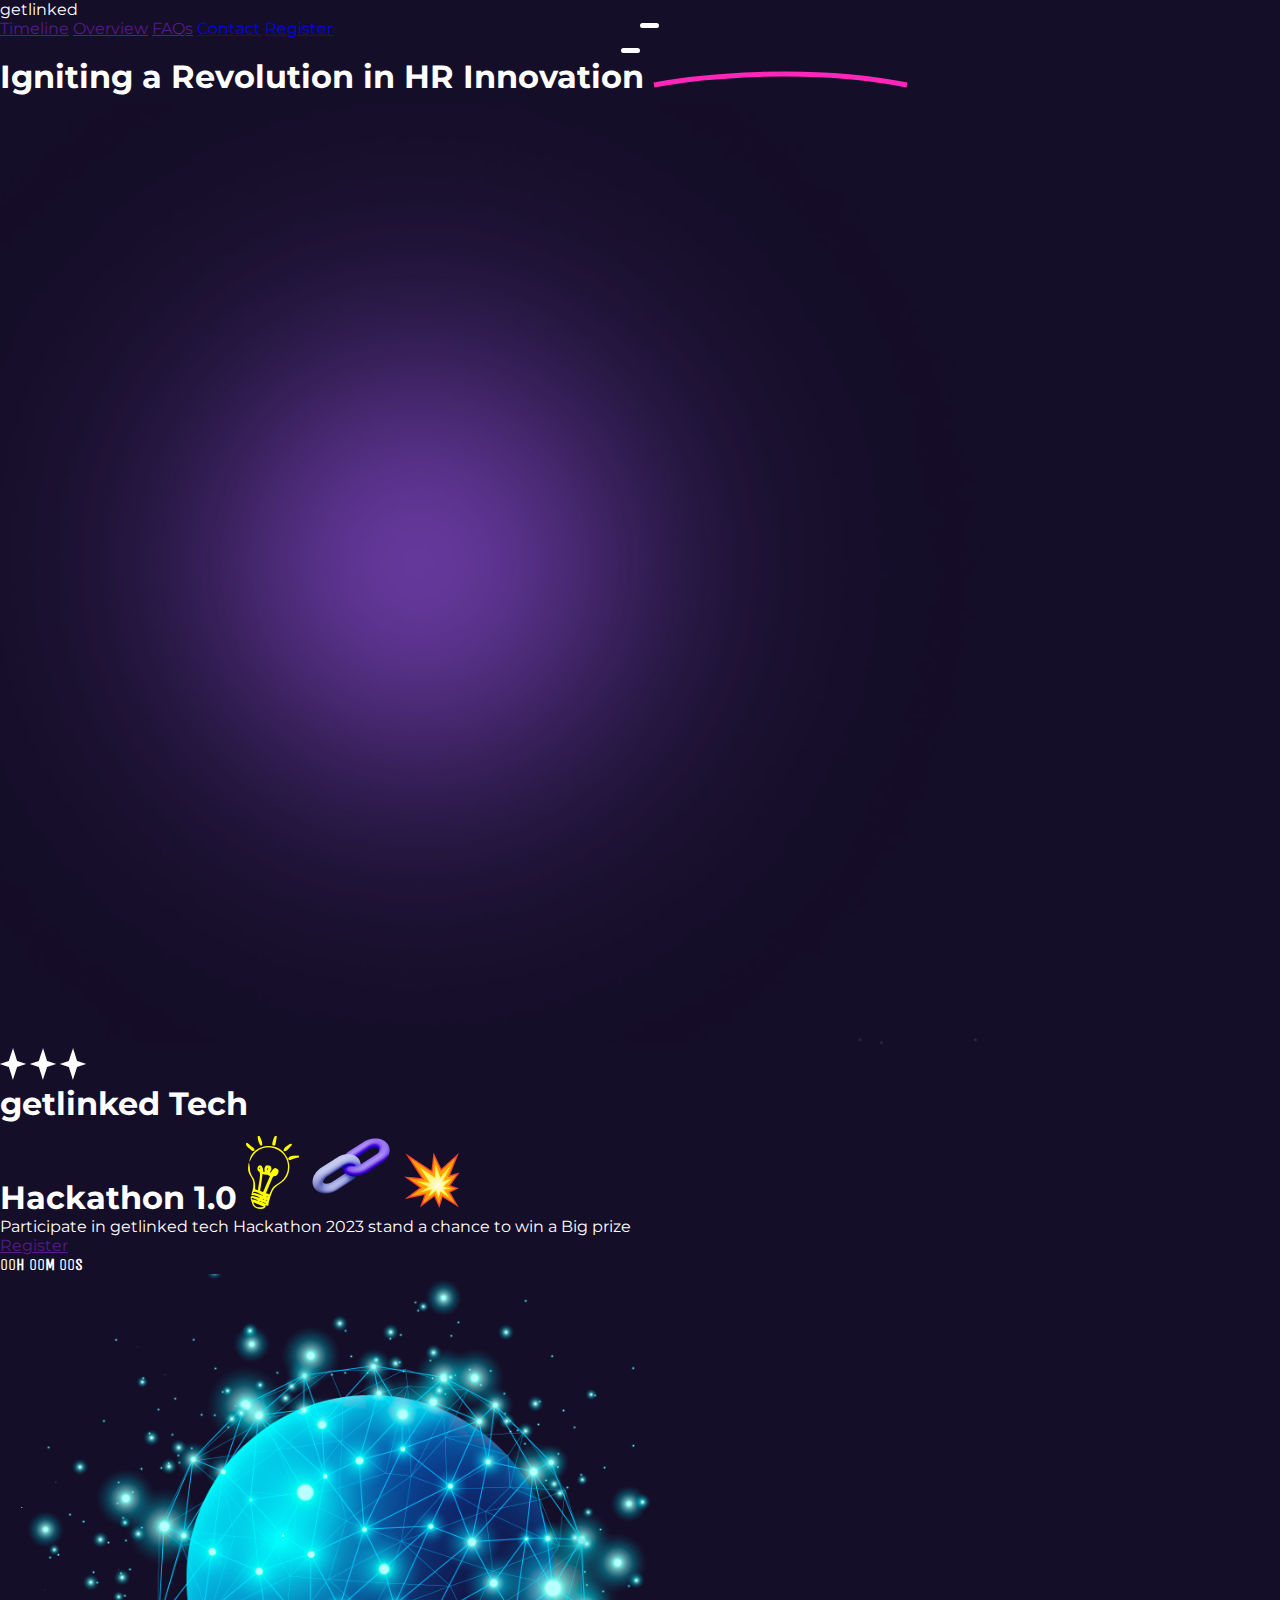
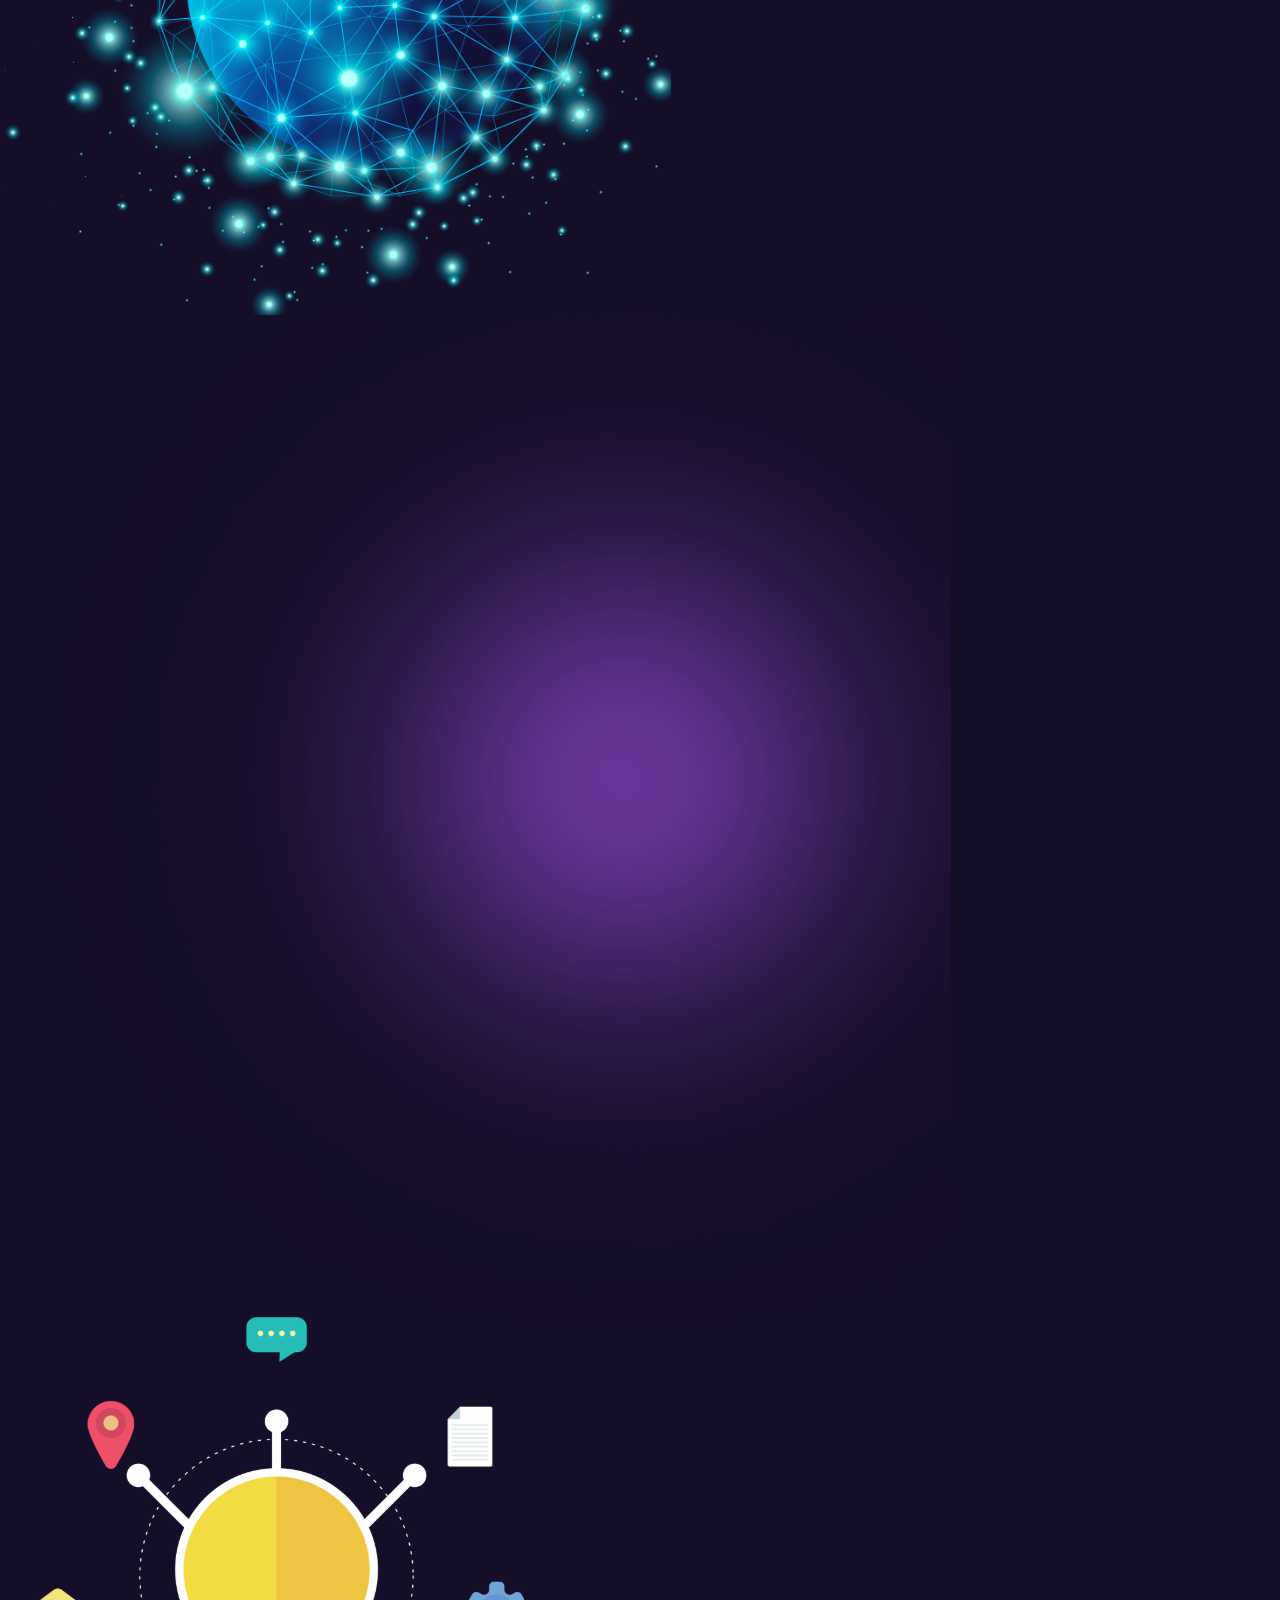
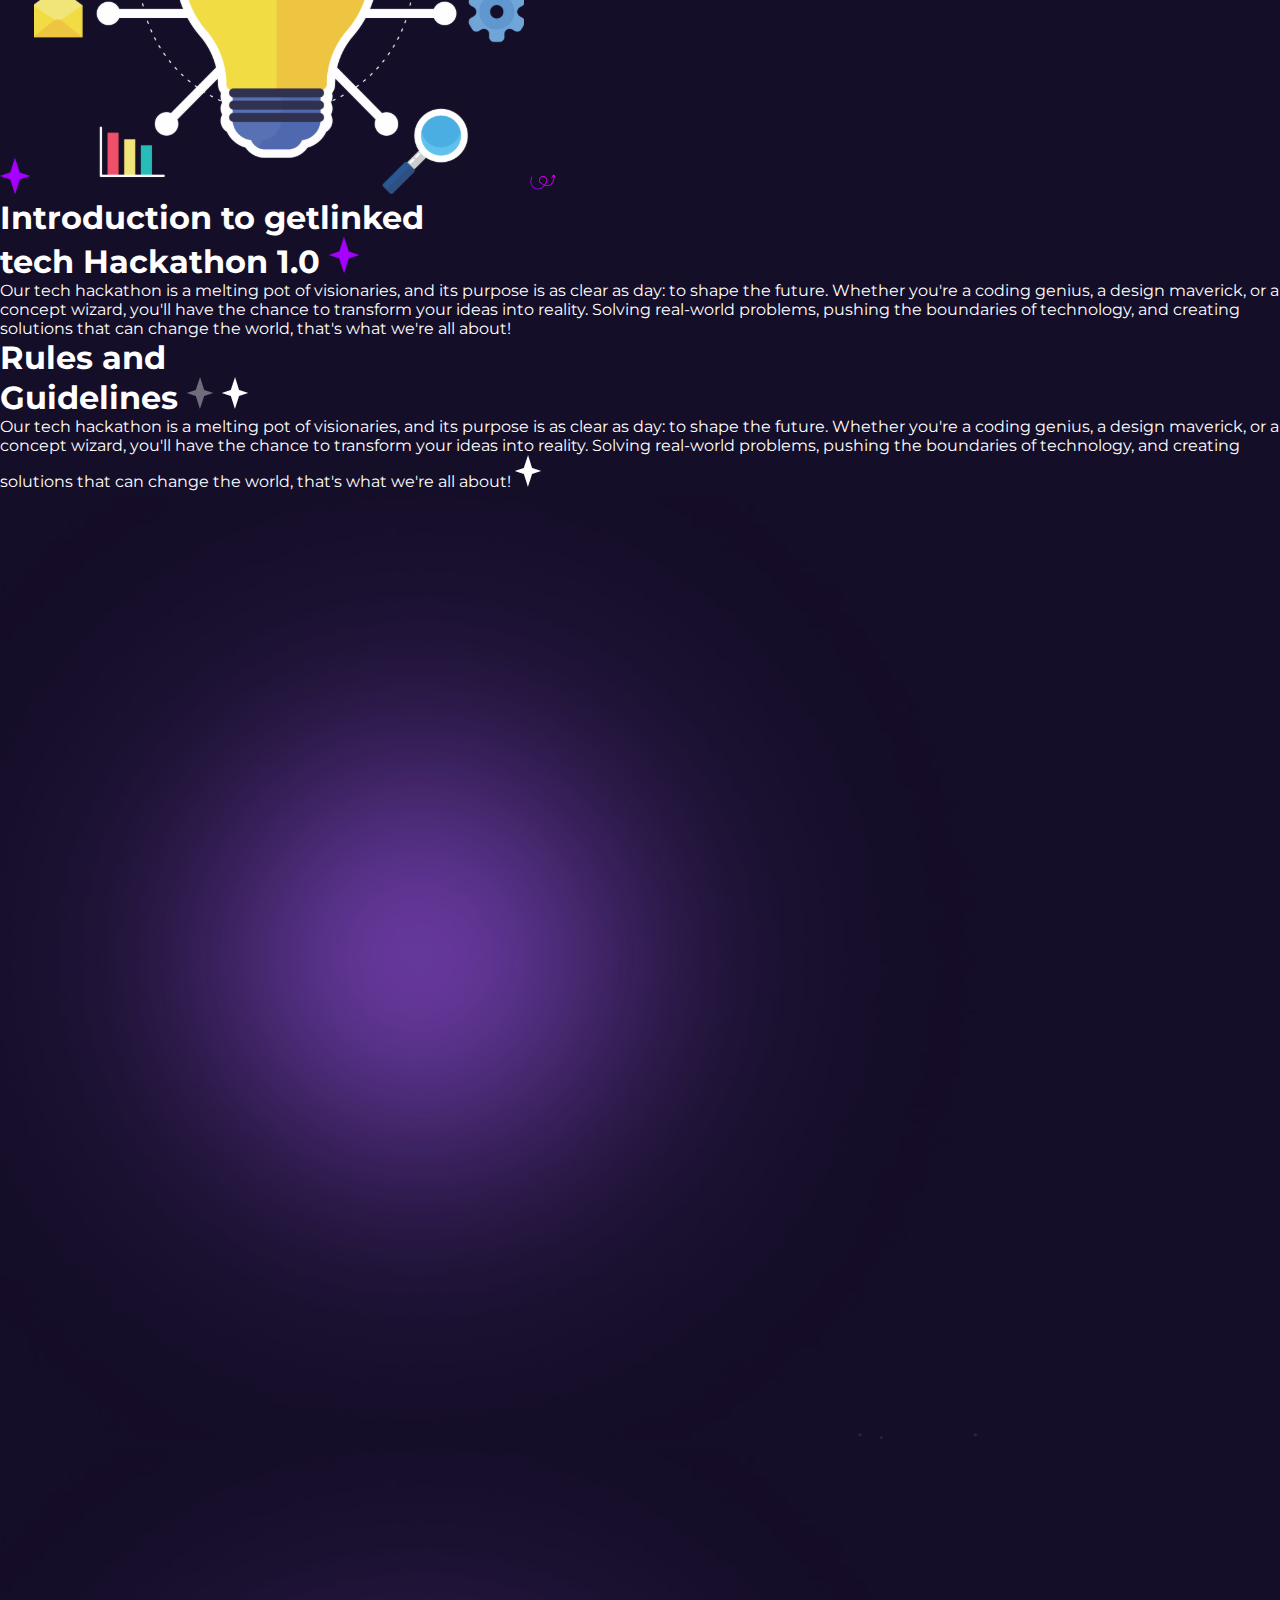
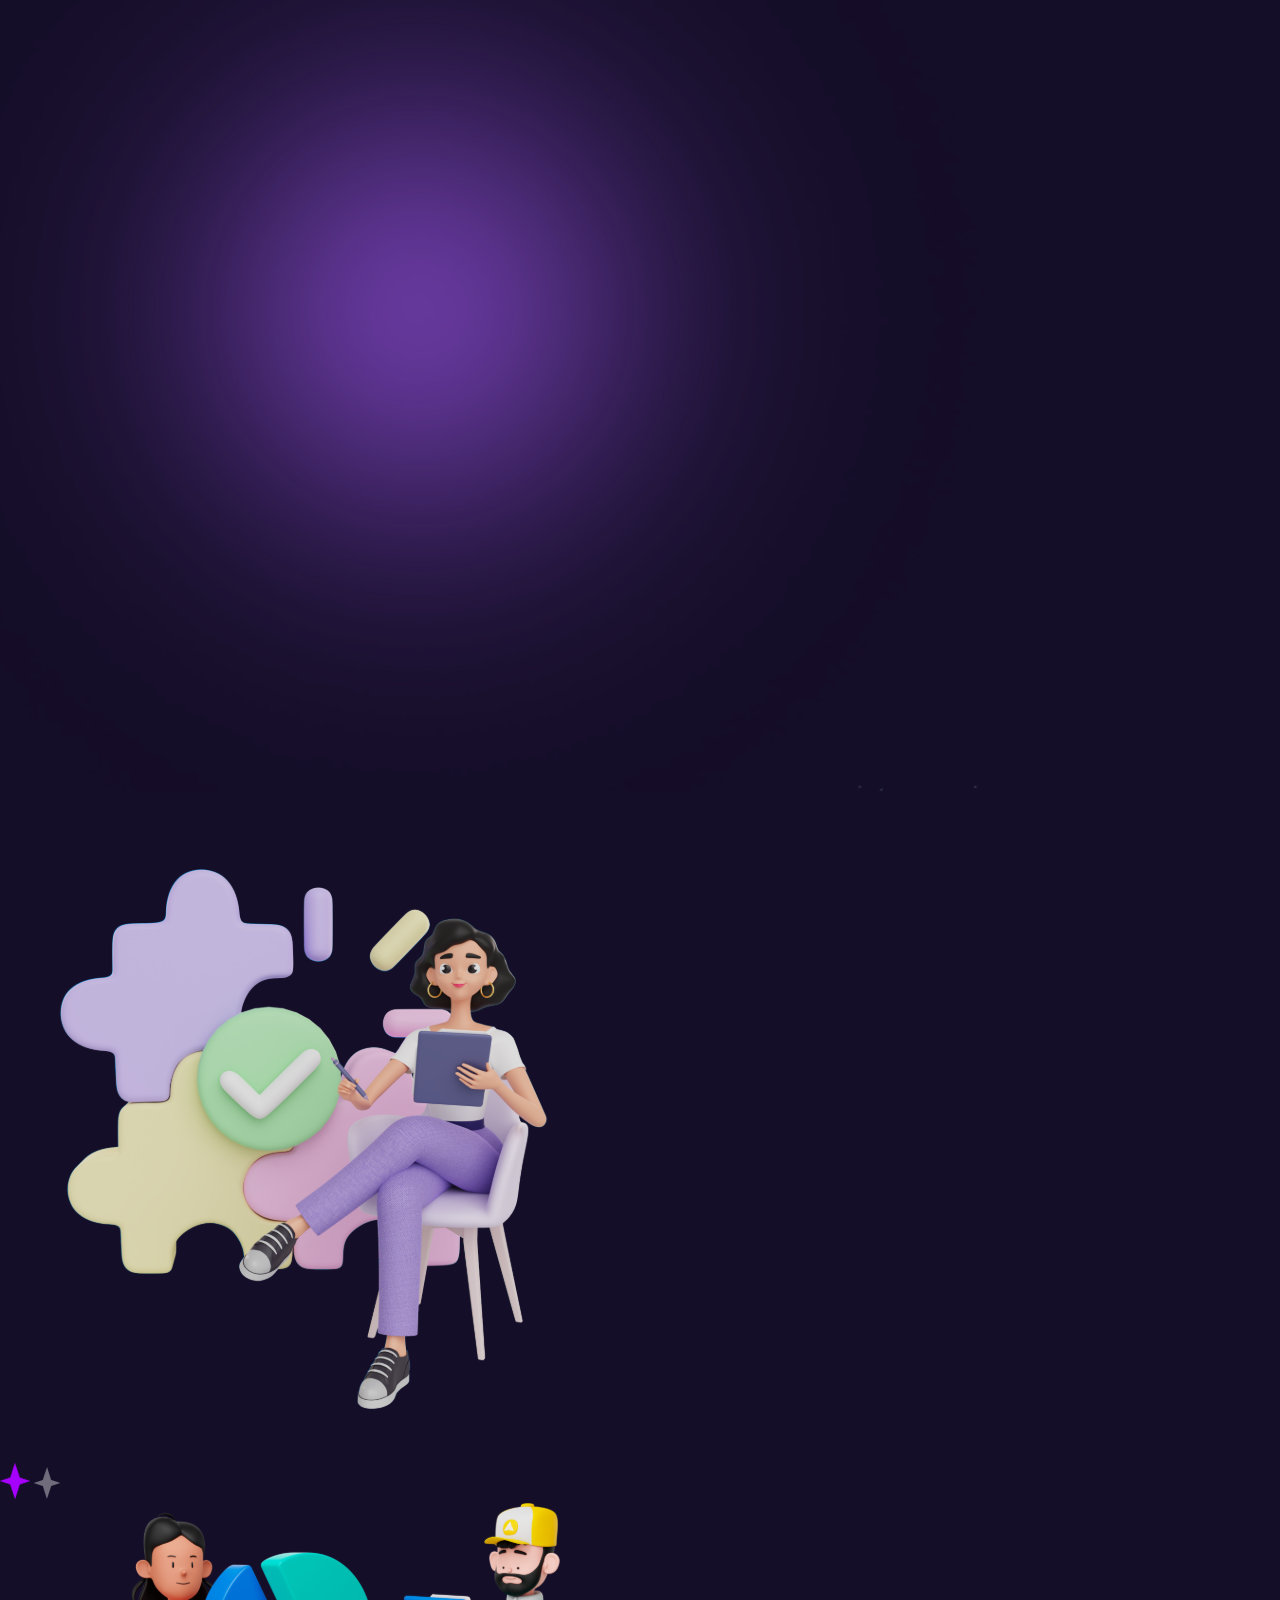
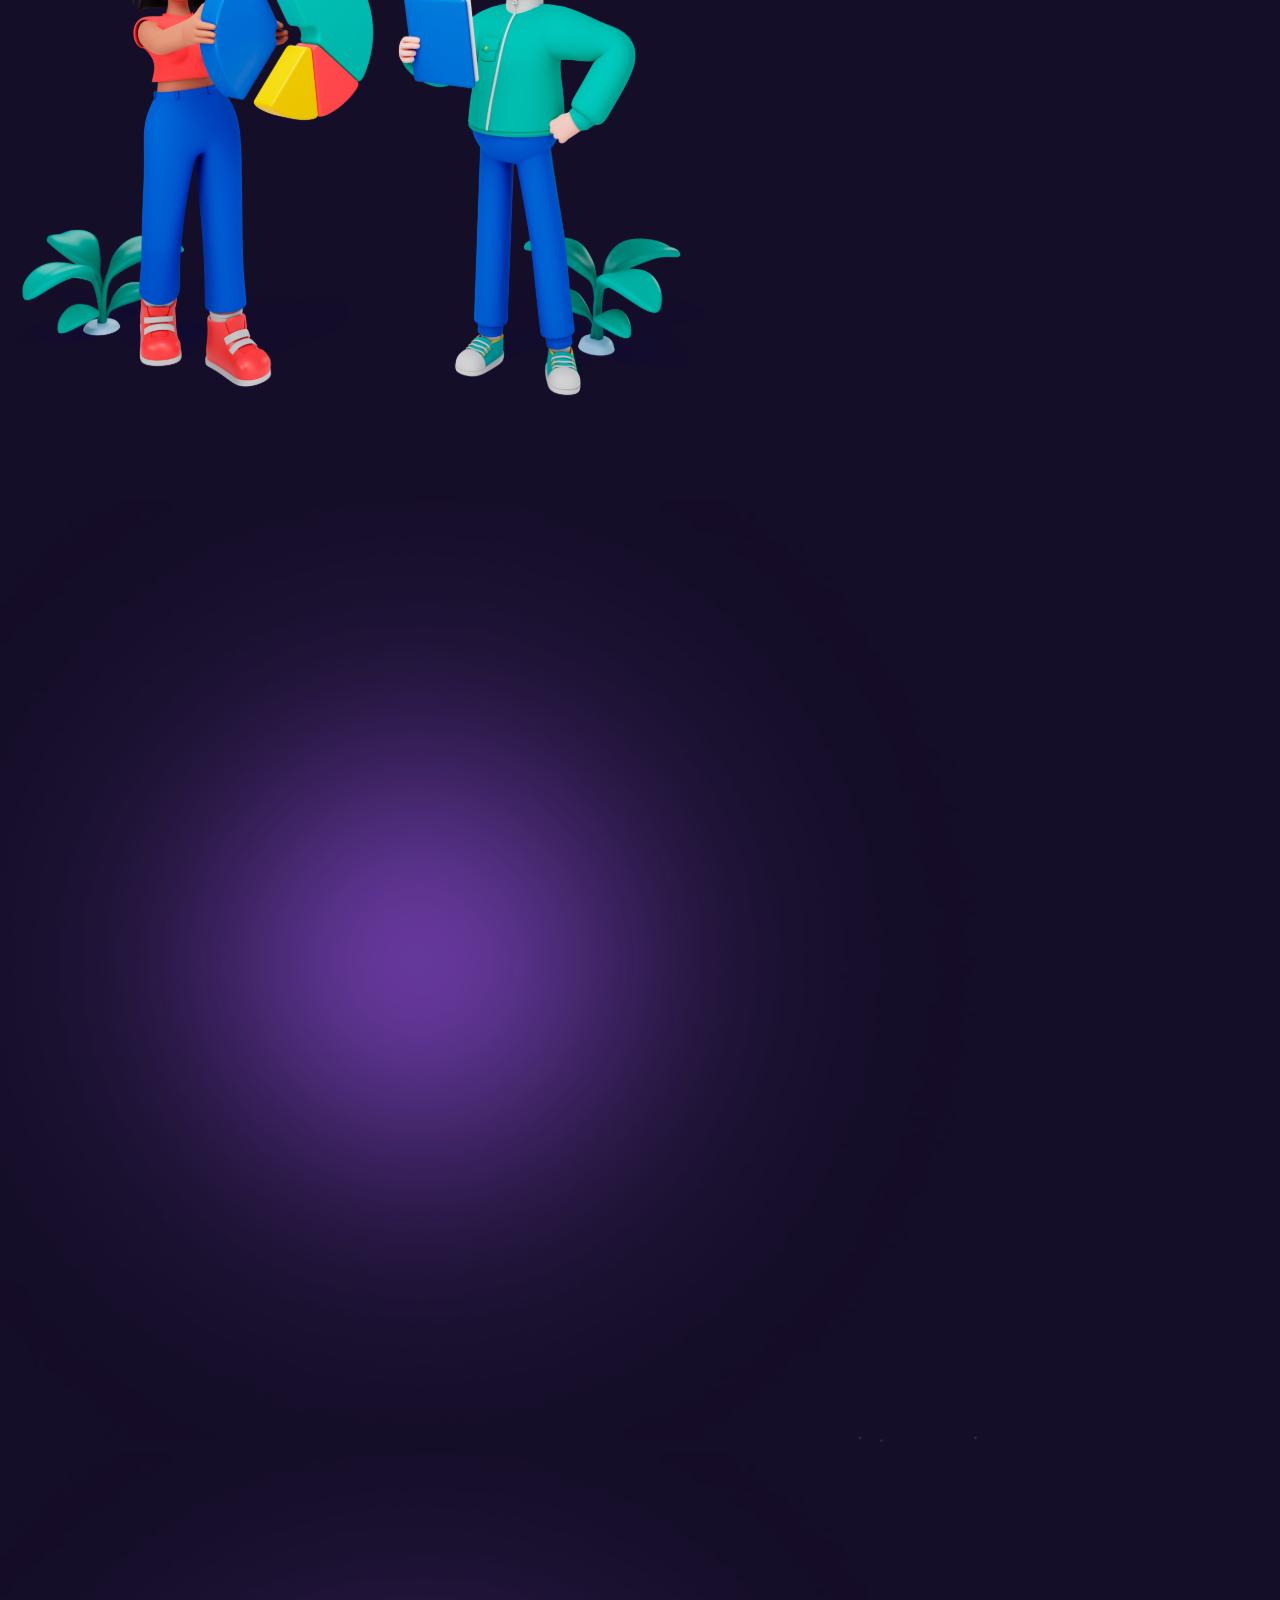
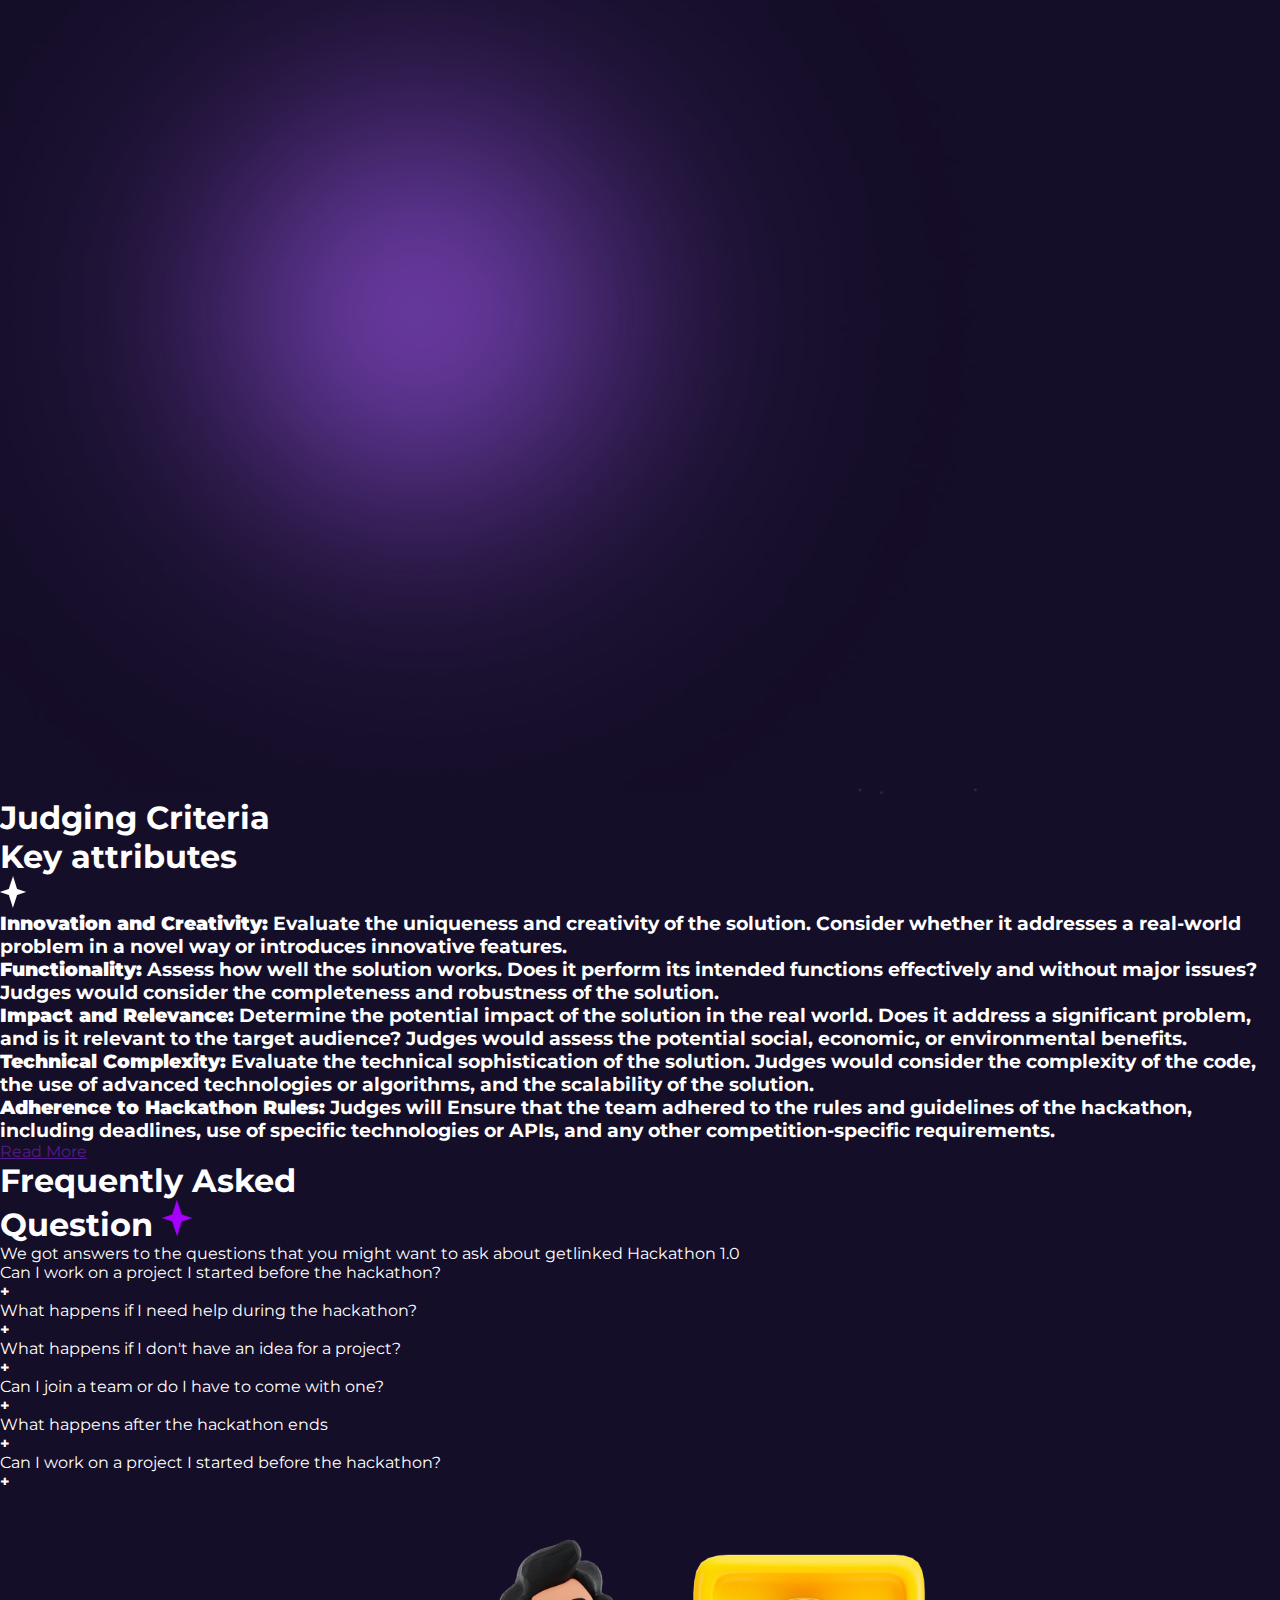
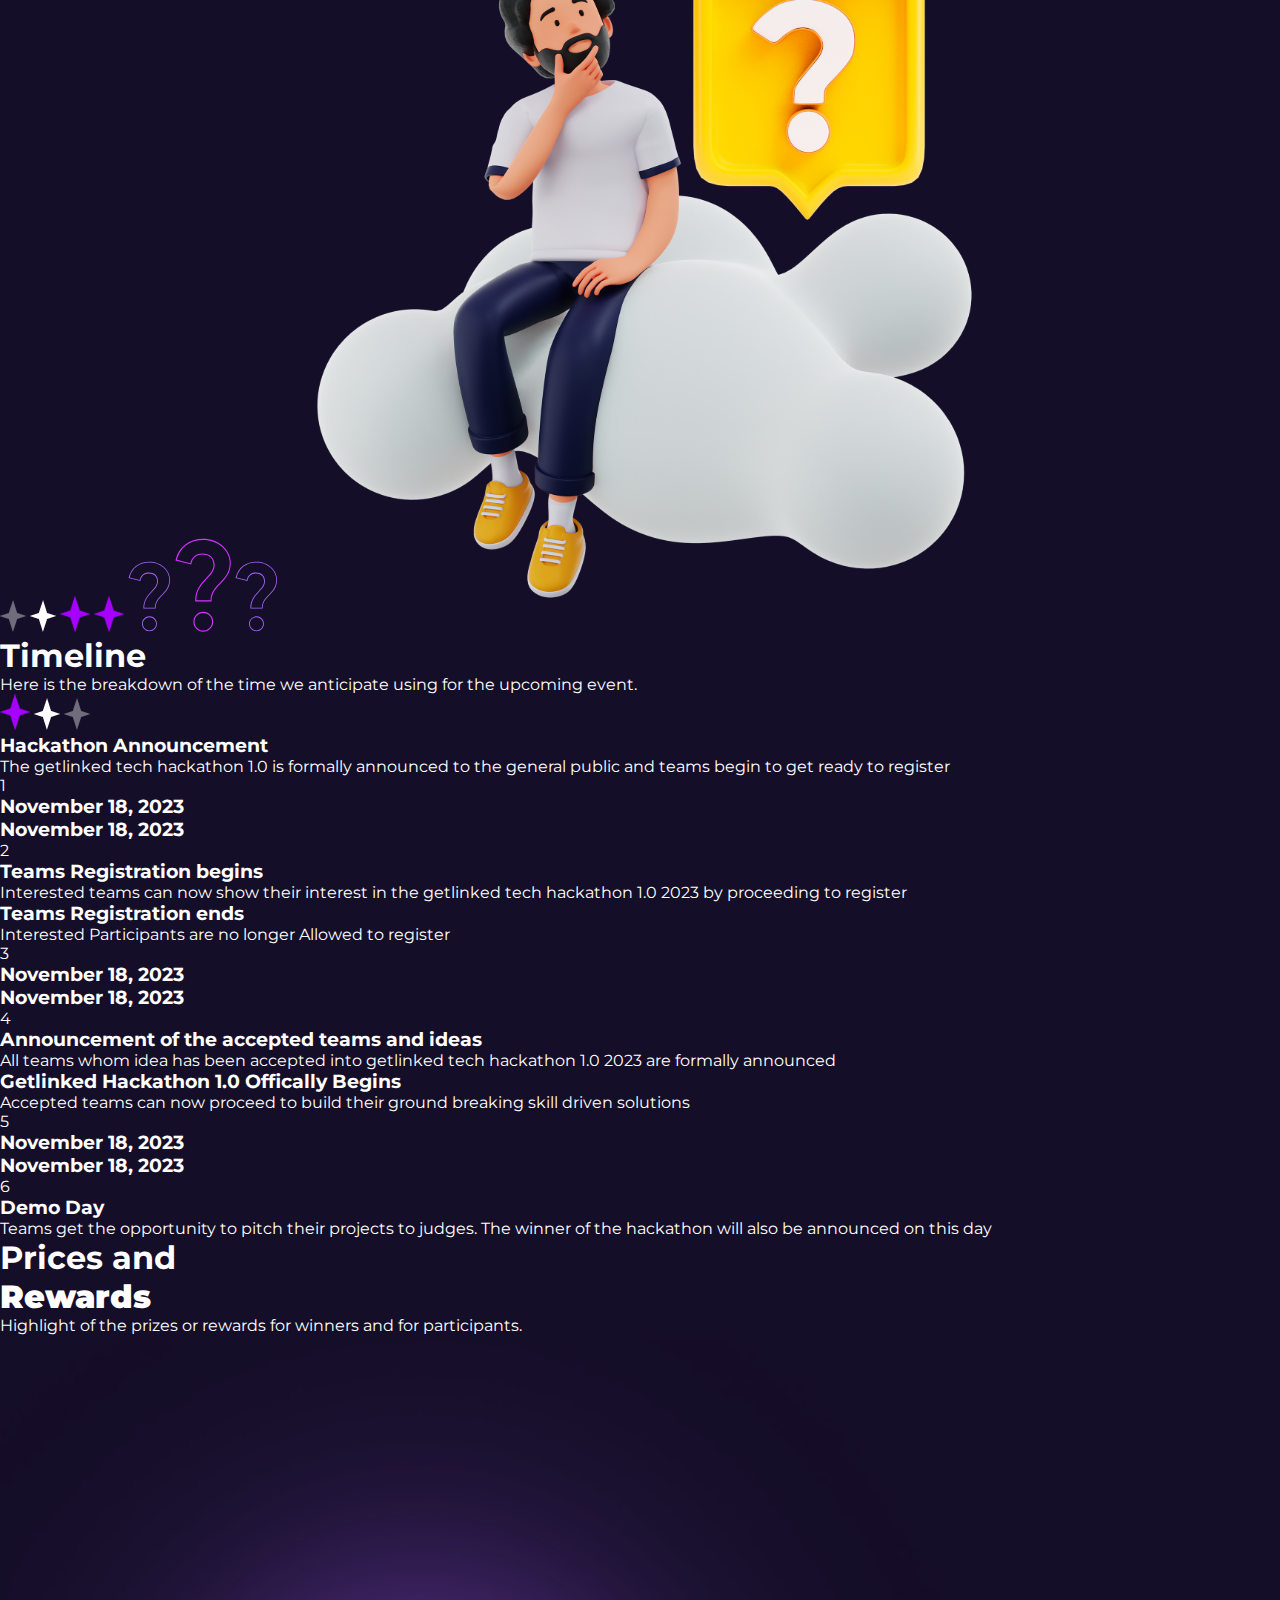
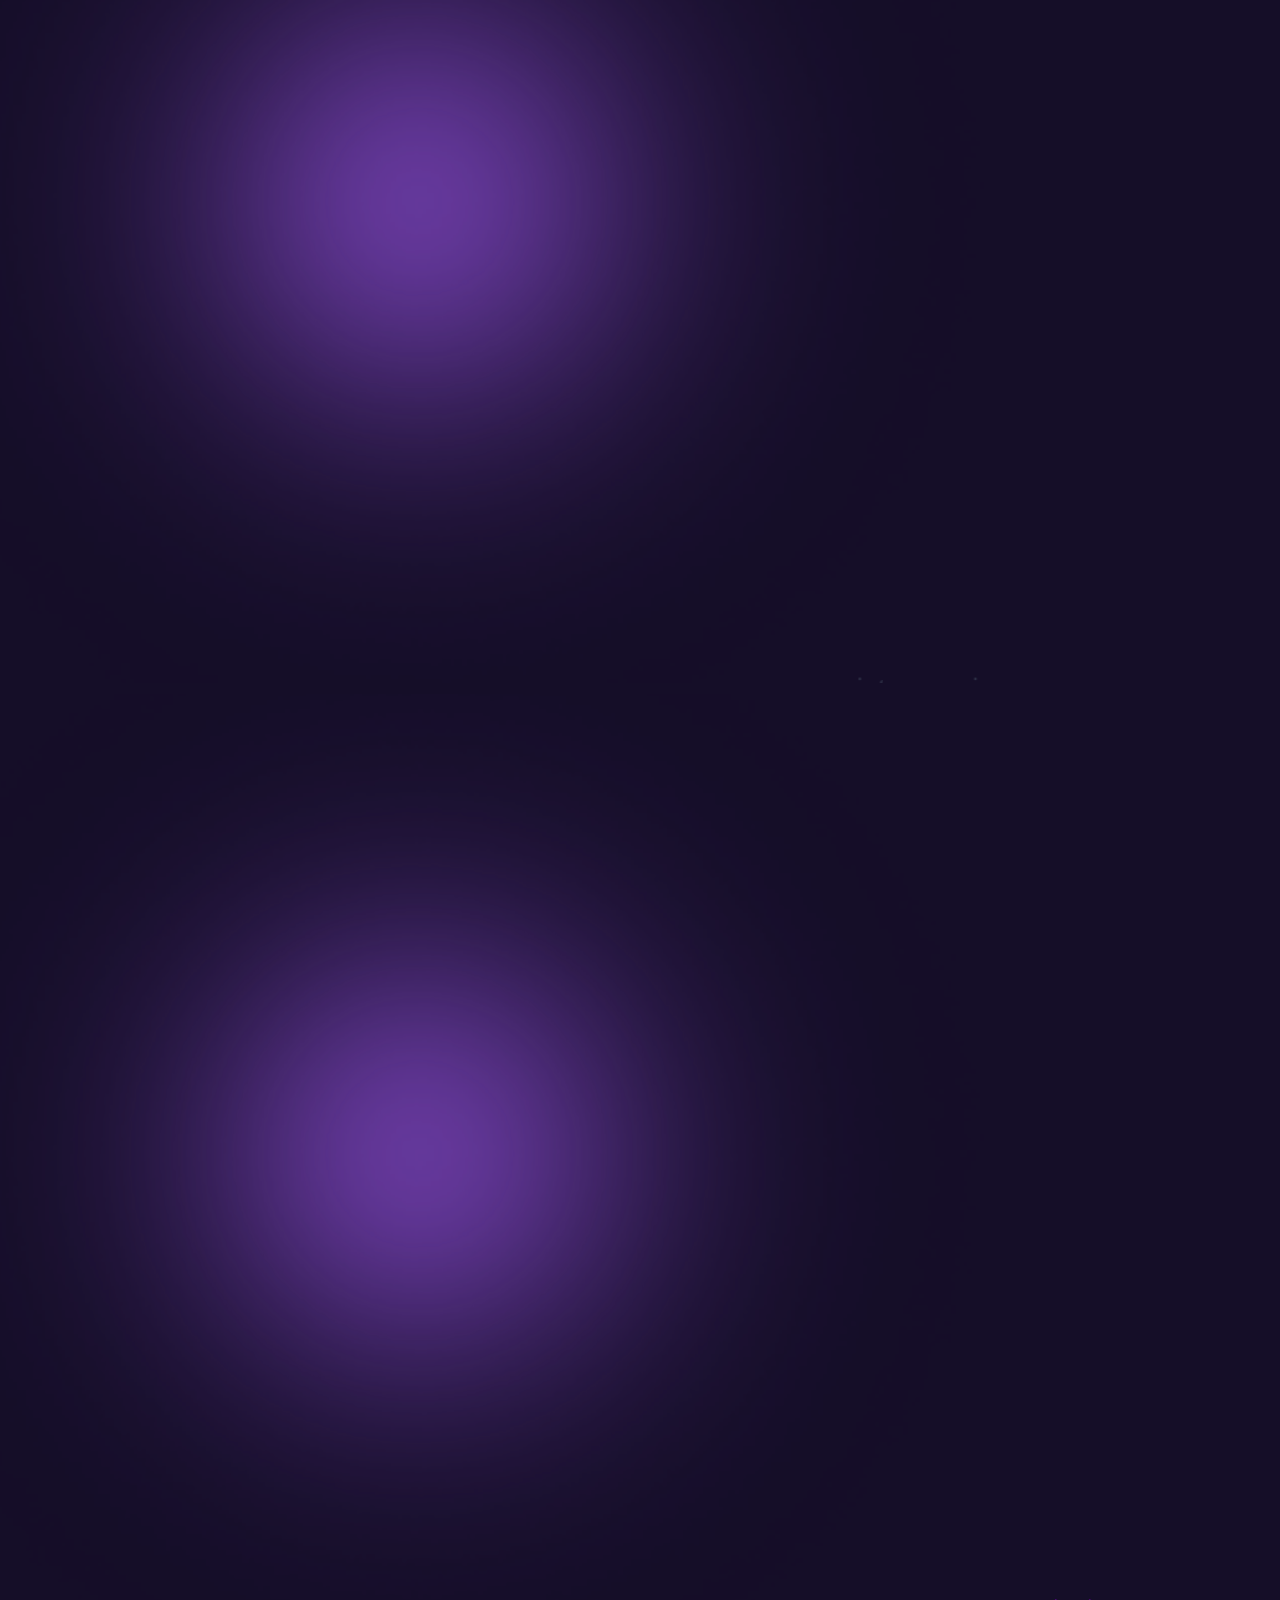
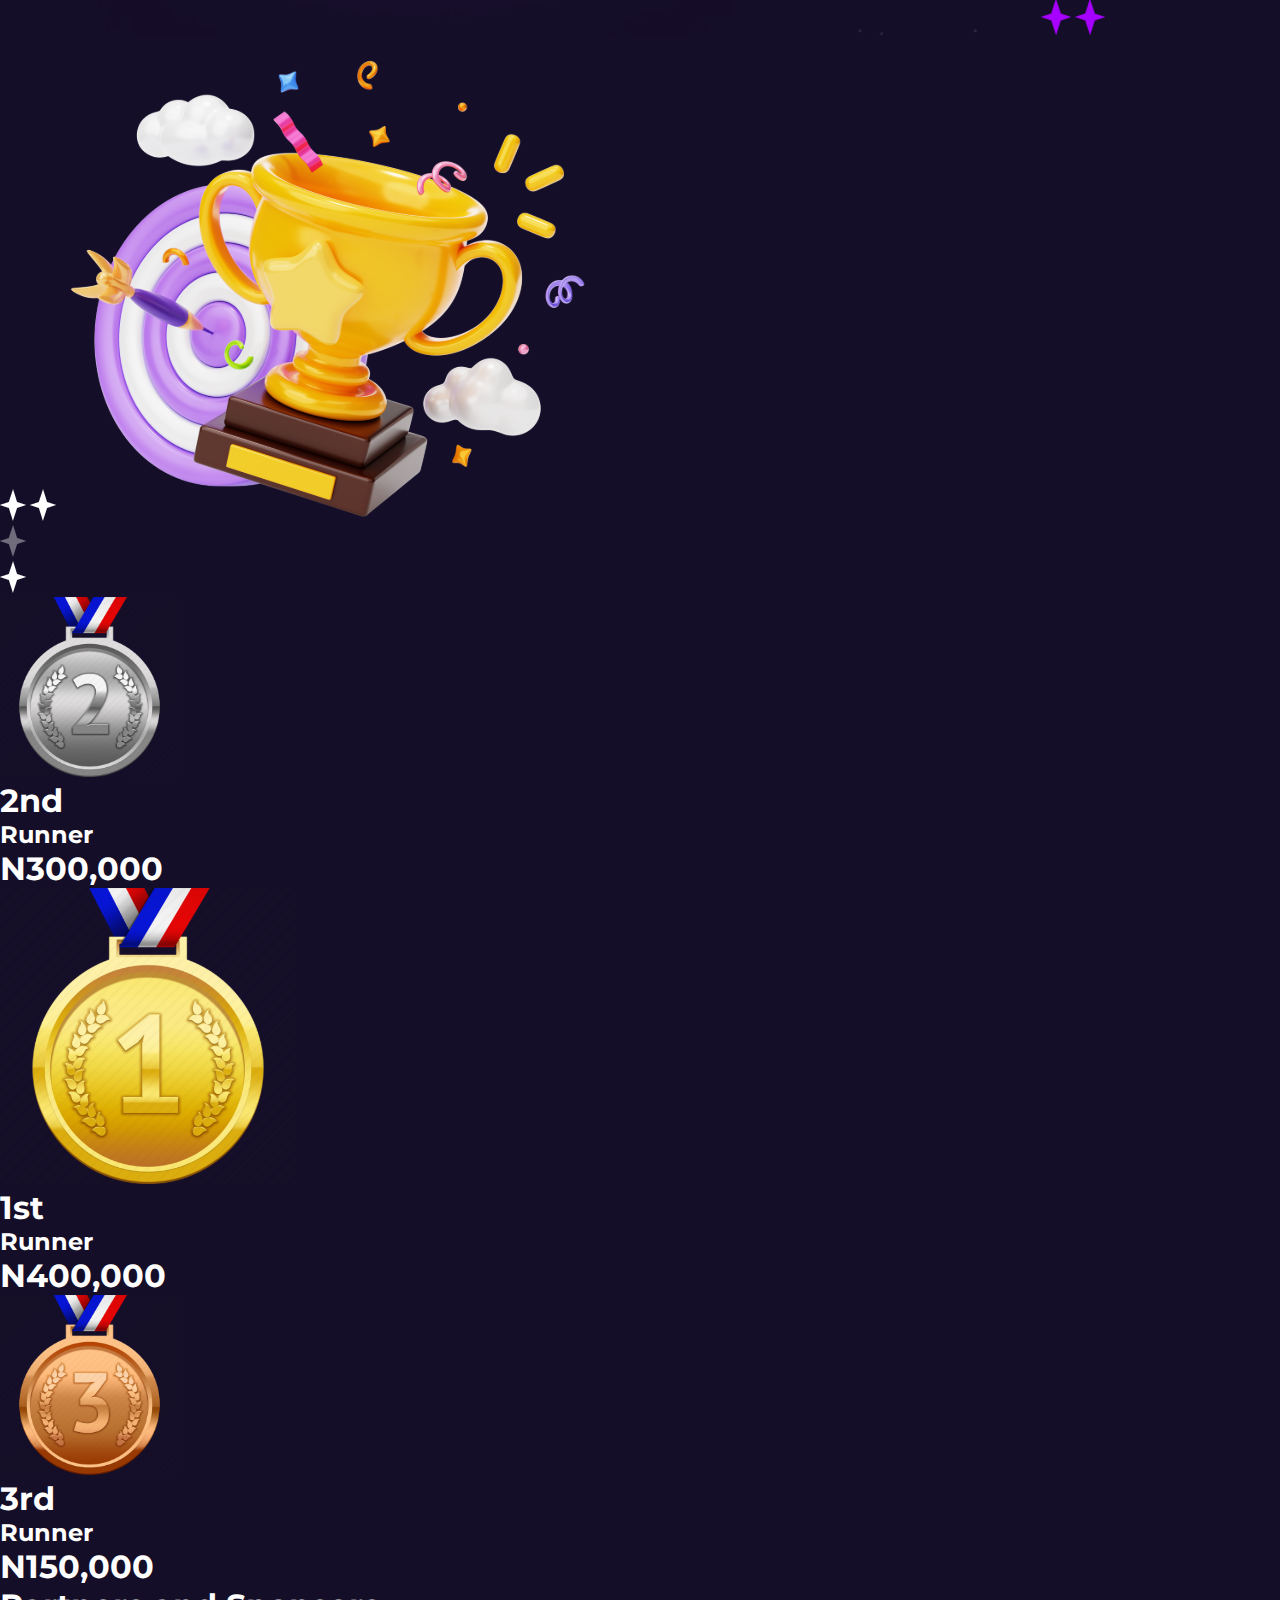
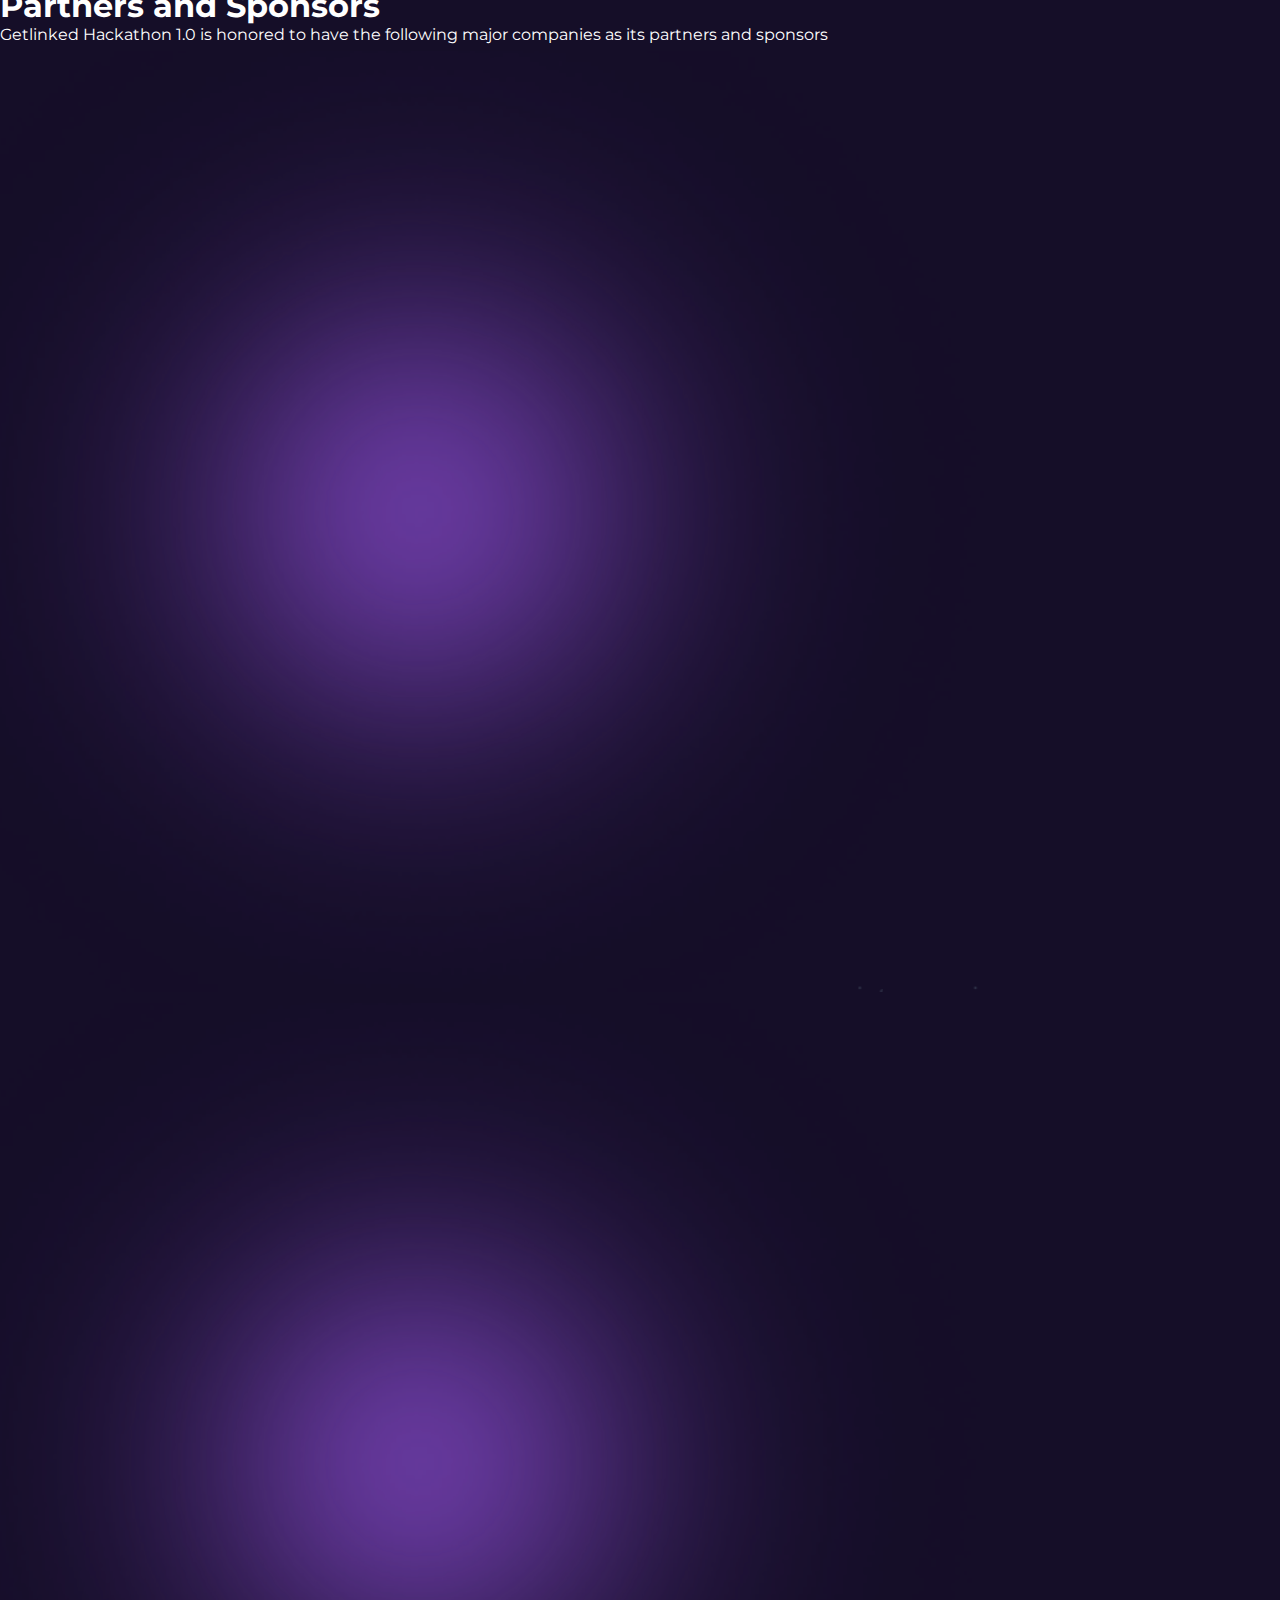
==== index.html @ b1123357 "Modified changes" ====
<!DOCTYPE html>
<html lang="en">

<head>
    <meta charset="UTF-8">
    <meta name="viewport" content="width=device-width, initial-scale=1.0">
    <title>Get Linked</title>
    <link rel="stylesheet" href="./styles/style.css">
    <link rel="stylesheet" href="https://cdnjs.cloudflare.com/ajax/libs/font-awesome/6.4.2/css/all.min.css"
        integrity="sha512-z3gLpd7yknf1YoNbCzqRKc4qyor8gaKU1qmn+CShxbuBusANI9QpRohGBreCFkKxLhei6S9CQXFEbbKuqLg0DA=="
        crossorigin="anonymous" referrerpolicy="no-referrer" />
    <script src="https://cdn.tailwindcss.com"></script>

</head>

<body>
    <header class="flex justify-between items-center h-[80px] border-gray-500 border-b xl:px-24 lg:px-20 md:px-16 px-4 ">
        <div class="logo xl:text-3xl lg:text-2xl text-xl font-black">
            get<span class="text-[#D434FE]">linked</span>
        </div>
        <nav class="xl:gap-10 lg:gap-6 items-center hidden xl:flex lg:flex ">
            <a href="" class="nav-links">Timeline</a>
            <a href="" class="nav-links">Overview</a>
            <a href="" class="nav-links">FAQs</a>
            <a href="./contactpage.html" class="nav-links">Contact</a>
            <a href="./register.html"
                class="grad-btn nav-links bg-gradient-to-r from-[#FE34B9] via-purple-500 to-[#903AFF] w-[172px] h-[53px] rounded flex justify-center items-center">Register</a>
        </nav>
        <div class="hamburger-menu flex w-[45px] h-[45px] cursor-pointer justify-center items-center rounded-full pr-1 relative xl:hidden lg:hidden z-20"
            onclick="showHamb()"><span class="hamburger block bg-white w-[38px] h-[5px] rounded-xl"></span>
        </div>

        <!-- This is the mobile menu nav-->
        <nav class="mobile-nav fixed w-full h-full z-10 top-0 left-0 flex flex-col justify-center px-8 bg-[#150E28]">
            <a href="" class="mobile-nav-links block my-4">Timeline</a>
            <a href="" class="mobile-nav-links block my-4">Overview</a>
            <a href="" class="mobile-nav-links block my-4">FAQs</a>
            <a href="./contactpage.html" class="mobile-nav-links block my-4">Contact</a>
            <a href="./register.html"
                class="mobile-nav-links bg-gradient-to-r from-[#FE34B9] via-purple-500 to-[#903AFF] w-[172px] h-[53px] rounded flex justify-center items-center">Register</a>
        </nav>
    </header>
    <main>
        <section class="hero-section xl:pl-24 lg:pl-20 border-gray-700 border-b">
            <div class="flex xl:justify-end lg:justify-end static z-55 justify-center w-[100%] mt-2 lg:mb-6">
                <h1 class=" text-l xl:text-3xl lg:text-2xl md:text-2xl italic font-black relative lg:pr-16">
                    Igniting a Revolution
                    in HR Innovation <img src="./images/fancy-border.svg" alt=""
                        class="absolute lg:right-16 right-0 xl:w-[205px] lg:w-[165px] w-[110px]"></h1>
            </div>

            <img src="./images/Purple-Lens-Flare.svg" alt="" class="xl:w-[800px] lg:w-[600px] absolute top-10 lg:top-[-10%] xl:left-0 lg:left-[-10] left-[-40px]">

            <div class="flex flex-col lg:flex-row">
                <div
                    class="hero-left xl:w-[50%] lg:w-[50%] w-[100%] xl:h-[450px] lg:h-[420px] h-[400px] relative flex flex-col justify-center items-center xl:items-start lg:items-start">
                    <img src="./images/star.png" alt="" class="absolute top-2 xl:left-0 left-20 w-[4%]">
                    <img src="./images/star.png" alt="" class="absolute top-2 xl:right-0 right-10 w-[3%]">
                    <img src="./images/star.png" alt="" class="absolute bottom-32 xl:right-0 right-14 w-[2%]">
                    <h1 class=" text-3xl xl:text-6xl lg:text-5xl md:text-4xl font-black pb-[10px] relative"> getlinked
                        Tech <br>
                        Hackathon <span class="text-[#D434FE]">1.0</span>
                        <img src="./images/Creative bulb.png" alt=""
                            class="absolute w-[10%] top-[-20px] right-4 xl:top-[-50px] lg:top-[-50px] ">
                        <span
                            class="flex xl:gap-2 justify-end absolute xl:w-[200px] lg:right-[-110px] right-[-60px] bottom-2">
                            <img src="./images/chain.png" alt="" class="w-[25%] lg:w-[45%] xl:w-[30%]">
                            <img src="./images/explode-sticker.png" alt="" class="w-[20%] lg:w-[45%] xl:w-[30%]">
                        </span>
                    </h1>
                    <p class="lg:pr-[60px] mb-[41px] text-center xl:text-left lg:text-left">Participate
                        in getlinked tech Hackathon 2023 stand
                        a chance to win a Big prize</p>
                    <a href=""
                        class="grad-btn bg-gradient-to-r from-[#FE34B9] via-purple-500 to-[#903AFF] w-[172px] h-[53px] rounded flex justify-center items-center">Register</a>
                    <div
                        class="flex justify-center xl:justify-start lg:justify-start xl:mt-[47px] lg:mt-[40px] mt-[20px]">
                        <span class="text-5xl timer mr-2">00<b class="text-lg font-light">H</b> </span>
                        <span class="text-5xl timer mr-2">00<b class="text-lg font-light">M</b> </span>
                        <span class="text-5xl timer mr-2">00<b class="text-lg font-light">S</b> </span>
                    </div>
                </div>

                <div
                    class="hero-right xl:w-[50%] lg:w-[60%] w-[100%] xl:mt-5 h-full relative bg-[url('./images/metrix1.png')] bg-cover">
                    <img src="./images/man-wearing-smart-glasses-touching-virtual-screen 1.svg" alt=""
                        class="hero-img relative xl:right-[100px] xl:h-[485px] lg:h-[416px]  w-full">
                    <img src="./images/universe-like-stuff.svg" alt=""
                        class="absolute top-0 md:top-5 md:right-10 xl:top-0 xl:right-[200px] lg:top-[-15px] lg:right-[60px] xl:w-4/5 lg:w-4/5 md:w-4/5 w-[300px]">
                    <img src="./images/Purple-Lens-Flare-2.svg" alt="" class="absolute top-5 left-0 z-[-1]">
                </div>
            </div>

        </section>
        <section id="intro" onmouseenter="mouseOverEffect()"
            class="xl:flex gap-5 lg:flex block xl:px-24 lg:px-20 md:px-16 px-4 py-14 border-gray-700 border-b">
            <div id="intro-left" class=" xl:w-1/2 lg:w-1/2 flex justify-center xl:block lg:block relative">
                <img src="./images/star pu.svg" alt="" class="absolute w-[3%] left-0 top-20">
                <img src="./images/the big idea 1.svg" alt="">
                <img src="./images/arrow.png" alt=""
                    class="absolute bottom-[-30px] xl:w-[49px] lg:w-[49px] xl:right-10 lg:right-10">
            </div>
            <div id="intro-right" class=" xl:w-1/2 lg:w-1/2 w-full flex flex-col justify-center mt-16">
                <h1 class="text-xl xl:text-2xl font-black pb-[10px] text-center xl:text-left lg:text-left  relative">
                    Introduction to
                    getlinked <br> <span class="text-[#D434FE]">tech Hackathon 1.0</span>
                    <img src="./images/star pu.svg" alt="" class="absolute w-[4%] right-0 top-5 ">
                </h1>
                <p class=" text-center xl:text-left lg:text-left leading-7">Our tech hackathon is a melting pot of
                    visionaries,
                    and its purpose is as
                    clear as day: to shape the future. Whether you're a coding genius, a
                    design maverick, or a concept wizard, you'll have the chance to transform
                    your ideas into reality. Solving real-world problems, pushing the boundaries
                    of technology, and creating solutions that can change the world,
                    that's what we're all about!</p>
            </div>
        </section>
        <section id="guidelines" onmouseenter="mouseOverEffet()"
            class=" flex gap-5 xl:flex-row lg:flex-row relative overflow-hidden flex-col-reverse xl:px-24 lg:px-20 md:px-16 px-4 pb-14 border-gray-700 border-b">
            <div id="guidelines-left" class=" xl:w-1/2 lg:w-1/2 w-full flex flex-col justify-center">
                <h1 class="text-xl xl:text-2xl font-black pb-[10px] text-center xl:text-left lg:text-left  relative">
                    Rules and<br> <span class="text-[#D434FE]">Guidelines</span>
                    <img src="./images/star-ash.svg" alt=""
                        class="absolute w-[3%] left-0 xl:left-[300px] lg:left-[300px] lg:top-[0px] xl:top-[0px] top-[-100px]">
                    <img src="./images/star.png" alt="" class="absolute w-[4%] right-0 top-5 ">
                </h1>
                <p class="text-center xl:text-left lg:text-left leading-7">Our tech hackathon is a melting pot of
                    visionaries,
                    and its purpose is as
                    clear as day: to shape the future. Whether you're a coding genius, a
                    design maverick, or a concept wizard, you'll have the chance to transform
                    your ideas into reality. Solving real-world problems, pushing the boundaries
                    of technology, and creating solutions that can change the world,
                    that's what we're all about!
                    <img src="./images/star.png" alt=""
                        class="absolute xl:hidden lg:hidden  w-[4%] left-20 bottom-[-30px] ">
                </p>

            </div>

            <img src="./images/Purple-Lens-Flare.svg" alt="" class="xl:w-[800px] z-[-1]  lg:w-[700px] absolute top-[-10%] lg:top-[-40%] xl:left-0 lg:left-[10px] left-[-40px]">
            <img src="./images/Purple-Lens-Flare.svg" alt="" class="xl:w-[800px] z-[-1]  lg:w-[600px] absolute top-[20%] lg:top-[10%] lg:right-[-30%] right-[-50%]">

            <div id="guidelines-right" class=" xl:w-1/2 lg:w-1/2 flex justify-center xl:block lg:block relative">
                <img src="./images/woman-reading.svg" alt="">
            </div>
        </section>
        <section id="judging-criteria"
            class=" xl:flex lg:flex block gap-10 relative overflow-hidden xl:px-24 lg:px-20 md:px-16 px-4 py-14 border-gray-700 border-b">
            <div class=" xl:w-1/2 lg:w-1/2 flex justify-center xl:block lg:block relative">
                <img src="./images/star pu.svg" alt=""
                    class="absolute w-[3%] top-[-35px] xl:left-0 lg:left-0 xl:top-0 lg:top-0">
                <img src="./images/star-ash.svg" alt=""
                    class="absolute w-[3%] top-28 left-[200px] xl:left-[300px] lg:left-[280px] xl:top-[300px] lg:top-[300px]">
                <div
                    class="bg-gradient-to-r from-[#FE34B9] via-purple-500 to-[#903AFF] w-[100px] h-[100px] rounded-full hidden xl:block lg:block md:block absolute top-20 left-20 z-[-1]">
                </div>
                <img src="./images/Man-woman-working.svg" alt="" class="h-full flex items-center">
            </div>

            <img src="./images/Purple-Lens-Flare.svg" alt="" class="xl:w-[800px] lg:w-[700px] absolute z-[-1] top-[10%] xl:top-[0] lg:top-[30%] xl:left-0 lg:left-[-5%] left-[-40px]">
            <img src="./images/Purple-Lens-Flare.svg" alt="" class="xl:w-[800px] lg:w-[600px] absolute z-[-1] bottom-0 lg:bottom-[-20%] lg:right-[-25%] right-[-60%]">

            <div class=" xl:w-1/2 lg:w-1/2 w-full flex flex-col justify-center relative">
                <h1 class="text-xl xl:text-2xl font-black pb-[10px] text-center xl:text-left lg:text-left  relative">
                    Judging Criteria <br> <span class="text-[#D434FE]">Key attributes</span>
                </h1>
                <img src="./images/star.png" alt=""
                    class="absolute w-[4%] right-0 bottom-5 xl:left-[-100px] lg:left-[-100px]  ">
                <section>
                    <article class="mb-4">
                        <h3 class="text-center xl:text-left lg:text-left"><b class="text-[#FF26B9]">Innovation and
                                Creativity:</b> Evaluate the uniqueness and
                            creativity of the
                            solution. Consider whether it addresses a real-world problem in a novel
                            way or introduces innovative features.</h3>
                    </article>
                    <article class="mb-4">
                        <h3 class="text-center xl:text-left lg:text-left"><b class="text-[#FF26B9]">Functionality:</b>
                            Assess how well the solution works. Does it
                            perform its
                            intended functions effectively and without major issues? Judges would
                            consider the completeness and robustness of the solution.</h3>
                    </article>
                    <article class="mb-4">
                        <h3 class="text-center xl:text-left lg:text-left"><b class="text-[#FF26B9]">Impact and
                                Relevance:</b> Determine the potential impact of the
                            solution
                            in the real world. Does it address a significant problem, and is it relevant
                            to the target audience? Judges would assess the potential social,
                            economic, or environmental benefits.</h3>
                    </article>
                    <article class="mb-4">
                        <h3 class="text-center xl:text-left lg:text-left"><b class="text-[#FF26B9]"> Technical
                                Complexity:</b> Evaluate the technical sophistication
                            of the solution.
                            Judges would consider the complexity of the code, the use of advanced
                            technologies or algorithms, and the scalability of the solution.</h3>
                    </article>
                    <article class="mb-4">
                        <h3 class="text-center xl:text-left lg:text-left"><b class="text-[#FF26B9]">Adherence to
                                Hackathon Rules:</b> Judges will Ensure that the team
                            adhered
                            to the rules and guidelines of the hackathon, including deadlines, use of
                            specific technologies or APIs, and any other competition-specific requirements.</h3>
                    </article>
                    <a href=""
                        class="grad-btn bg-gradient-to-r from-[#FE34B9] via-purple-500 to-[#903AFF] w-[132px] h-[43px] md:w-[172px] md:h-[53px] rounded flex justify-center items-center mx-auto xl:mx-0 lg:mx-0">Read
                        More</a>
                </section>
            </div>
        </section>
        <section id="frequently-ask-quest"
            class=" flex xl:flex-row lg:flex-row flex-col xl:px-24 lg:px-20 md:px-16 px-4 py-8 border-gray-700 border-b">
            <div class=" xl:w-[40%] lg:w-[40%] w-full flex flex-col justify-center">
                <h1 class="text-xl xl:text-2xl font-black pb-[10px] text-center xl:text-left lg:text-left  relative">
                    Frequently Asked<br> <span class="text-[#D434FE]">Question</span>
                    <img src="./images/star pu.svg" alt="" class="absolute w-[4%] left-[-50px] top-0 ">
                </h1>
                <p>We got answers to the questions that you might want to ask about getlinked Hackathon 1.0</p>
                <ul class="FAQs-dropdown">
                    <li class=" border-b border-[#D434FE]" onclick="showFAQDropdown()" id="frequently-ask-dropdown">
                        <span class=" py-4 flex justify-between items-center ">
                            <p>Can I work on a project I started before the hackathon?</p> <b
                                class="text-[#D434FE] text-2xl">+</b>
                        </span>
                        <p id="frequently-ask-dropdown-item1">Lorem ipsum, dolor sit amet consectetur adipisicing elit.
                            Neque ut voluptate vitae ab maiores dicta!</p>
                    </li>
                    <li class=" border-b border-[#D434FE]" onclick="showFAQDropdown2()" id="frequently-ask-dropdown2">
                        <span class="py-4 flex justify-between items-center ">
                            <p>What happens if I need help during the hackathon?</p> <b
                                class="text-[#D434FE] text-2xl">+</b>
                        </span>
                        <p id="frequently-ask-dropdown-item2">Lorem ipsum, dolor sit amet consectetur adipisicing elit.
                            Neque ut voluptate vitae ab maiores dicta!</p>
                    </li>
                    <li class=" border-b border-[#D434FE]" onclick="showFAQDropdown3()" id="frequently-ask-dropdown3">
                        <span class=" py-4 flex justify-between items-center ">
                            <p>What happens if I don't have an idea for a project?</p> <b
                                class="text-[#D434FE] text-2xl">+</b>
                        </span>
                        <p id="frequently-ask-dropdown-item3">Lorem ipsum, dolor sit amet consectetur adipisicing elit.
                            Neque ut voluptate vitae ab maiores dicta!</p>
                    </li>
                    <li class=" border-b border-[#D434FE]" onclick="showFAQDropdown4()" id="frequently-ask-dropdown4">
                        <span class=" py-4 flex justify-between items-center ">
                            <p>Can I join a team or do I have to come with one?</p> <b
                                class="text-[#D434FE] text-2xl">+</b>
                        </span>
                        <p id="frequently-ask-dropdown-item4">Lorem ipsum, dolor sit amet consectetur adipisicing elit.
                            Neque ut voluptate vitae ab maiores dicta!</p>
                    </li>
                    <li class=" border-b border-[#D434FE]" onclick="showFAQDropdown5()" id="frequently-ask-dropdown5">
                        <span class=" py-4 flex justify-between items-center ">
                            <p>What happens after the hackathon ends</p> <b class="text-[#D434FE] text-2xl">+</b>
                        </span>
                        <p id="frequently-ask-dropdown-item5">Lorem ipsum, dolor sit amet consectetur adipisicing elit.
                            Neque ut voluptate vitae ab maiores dicta!</p>
                    </li>
                    <li class=" border-b border-[#D434FE]" onclick="showFAQDropdown6()" id="frequently-ask-dropdown6">
                        <span class=" py-4 flex justify-between items-center ">
                            <p>Can I work on a project I started before the hackathon?</p> <b
                                class="text-[#D434FE] text-2xl">+</b>
                        </span>
                        <p id="frequently-ask-dropdown-item6">Lorem ipsum, dolor sit amet consectetur adipisicing elit.
                            Neque ut voluptate vitae ab maiores dicta!</p>
                    </li>
                </ul>
            </div>
            <div class=" xl:w-[60%] lg:w-[60%] flex justify-center xl:block lg:block relative pt-28">
                <img src="./images/star-ash.svg" alt=""
                    class="absolute w-[3%] left-5 xl:left-[40px] lg:left-[40px] xl:bottom-[300px] lg:bottom-[300px] bottom-[140px]">
                <img src="./images/star.png" alt="" class="absolute w-[4%] right-10 xl:right-28 lg:right-28 bottom-0 ">
                <img src="./images/star pu.svg" alt=""
                    class="absolute w-[3.5%] xl:left-28 lg:left-28 left-16 xl:top-56 lg:top-56 top-[200px]">
                <img src="./images/star pu.svg" alt=""
                    class="absolute w-[3.5%] top-20 xl:right-[350px] lg:right-[280px]">
                <img src="./images/question-purp.svg" alt=""
                    class="absolute xl:left-24 lg:left-24 left-10 xl:top-16 lg:top-16 top-24 w-[6%]">
                <img src="./images/question-pur.svg" alt=""
                    class="absolute xl:top-6 lg:top-6 top-16 w-[8%] xl:right-[400px] lg:right-[300px] right-[190px]">
                <img src="./images/question-purp.svg" alt=""
                    class="absolute xl:right-[280px] lg:right-[200px] right-[120px] xl:top-16 lg:top-16 top-24 w-[6%]">
                <img src="./images/man-thinking.svg" alt="">
            </div>
        </section>
        <section id="timeline" class="xl:px-24 lg:px-20 md:px-16 px-4 py-14 relative">
            <h1 class="text-xl lg:text-2xl font-black pb-[10px] text-center">Timeline</h1>
            <p class="text-center mb-12">Here is the breakdown of the time we anticipate using for the upcoming event.
            </p>
            <img src="./images/star pu.svg" alt=""
                class="absolute w-[5%] lg:w-[2%] top-[180px] left-10 lg:left-[250px] lg:top-[150px]">
            <img src="./images/star.png" alt=""
                class="absolute w-[5%] lg:w-[2%] top-[50%] right-16 lg:right-[250px] lg:top-[43%]">
            <img src="./images/star-ash.svg" alt=""
                class="absolute w-[5%] lg:w-[2%] left-2 bottom-10 lg:left-[180px] lg:bottom-32">
            <div class="timetable">
                <section class="xl:flex lg:flex grid my-6 lg:items-center xl:items-center">
                    <div class="col-start-2  xl:w-[45%] lg:w-[45%] xl:text-right lg:text-right">
                        <h3 class="text-[#D434FE] font-bold">Hackathon Announcement</h3>
                        <p class="">The getlinked tech hackathon 1.0 is formally announced to the general public and
                            teams begin to get ready to register</p>
                    </div>
                    <span
                        class="col-start-1 row-start-1 row-end-3 w-[10%] mr-2 flex flex-col items-center gap-2  xl:w-[10%] lg:w-[10%]">
                        <span class="h-[120px] w-[2.5px] lg:w-[5px] bg-[#D434FE] block "></span>
                        <span
                            class="h-[24px] w-[24px] lg:h-[53px] lg:w-[53px] bg-gradient-to-r from-[#FE34B9] via-purple-500 to-[#903AFF] flex justify-center items-center rounded-full">1</span>
                    </span>
                    <h3 class="text-[#D434FE]  font-bold col-start-2 xl:w-[45%] lg:w-[45%]">November 18, 2023</h3>
                </section>
                <section class="xl:flex lg:flex grid my-6 lg:items-center xl:items-center">
                    <h3 class="text-[#D434FE] font-bold col-start-2  xl:w-[45%] lg:w-[45%] xl:text-right lg:text-right">
                        November 18, 2023</h3>
                    <span
                        class="col-start-1 row-start-1 row-end-3 w-[10%] mr-2 flex flex-col items-center gap-2 xl:w-[10%] lg:w-[10%]">
                        <span class="h-[120px] w-[2.5px] lg:w-[5px] bg-[#D434FE] block "></span>
                        <span
                            class="h-[24px] w-[24px] lg:h-[53px] lg:w-[53px]  bg-gradient-to-r from-[#FE34B9] via-purple-500 to-[#903AFF] flex justify-center items-center rounded-full">2</span>
                    </span>
                    <div class="col-start-2 row-start-1  xl:w-[45%] lg:w-[45%]">
                        <h3 class="text-[#D434FE] font-bold">Teams Registration begins</h3>
                        <p class="">Interested teams can now show their interest in the getlinked tech hackathon 1.0
                            2023 by proceeding to register</p>
                    </div>
                </section>
                <section class="xl:flex lg:flex grid my-6 lg:items-center xl:items-center">
                    <div class="col-start-2 xl:w-[45%] lg:w-[45%] w-[90%] xl:text-right lg:text-right">
                        <h3 class="text-[#D434FE] font-bold">Teams Registration ends</h3>
                        <p class="">Interested Participants are no longer Allowed to register </p>
                    </div>
                    <span
                        class="col-start-1 row-start-1 row-end-3 w-[10%] mr-2 flex flex-col items-center gap-2 xl:w-[10%] lg:w-[10%]">
                        <span class="h-[77px] w-[2.5px] lg:w-[5px] bg-[#D434FE] block "></span>
                        <span
                            class="h-[24px] w-[24px] lg:h-[53px] lg:w-[53px]  bg-gradient-to-r from-[#FE34B9] via-purple-500 to-[#903AFF] flex justify-center items-center rounded-full">3</span>
                    </span>
                    <h3 class="text-[#D434FE] font-bold col-start-2 xl:w-[45%] lg:w-[45%]">November 18, 2023</h3>
                </section>
                <section class="xl:flex lg:flex grid my-6 lg:items-center xl:items-center">
                    <h3 class="text-[#D434FE] font-bold col-start-2 xl:w-[45%] lg:w-[45%] xl:text-right lg:text-right ">
                        November 18, 2023</h3>
                    <span
                        class="col-start-1 row-start-1 row-end-3 w-[10%] mr-2 flex flex-col items-center gap-2 xl:w-[10%] lg:w-[10%]">
                        <span class="h-[130px] w-[2.5px] lg:w-[5px] bg-[#D434FE] block "></span>
                        <span
                            class="h-[24px] w-[24px] lg:h-[53px] lg:w-[53px]  bg-gradient-to-r from-[#FE34B9] via-purple-500 to-[#903AFF] flex justify-center items-center rounded-full">4</span>
                    </span>
                    <div class="col-start-2 row-start-1  xl:w-[45%] lg:w-[45%]">
                        <h3 class="text-[#D434FE] font-bold">Announcement of the accepted teams and ideas</h3>
                        <p class="">All teams whom idea has been accepted into getlinked tech hackathon 1.0 2023 are
                            formally announced</p>
                    </div>
                </section>
                <section class="xl:flex lg:flex grid my-6 lg:items-center xl:items-center">
                    <div class="col-start-2 xl:w-[45%] lg:w-[45%] xl:text-right lg:text-right">
                        <h3 class="text-[#D434FE] font-bold">Getlinked Hackathon 1.0 Offically Begins</h3>
                        <p class="">Accepted teams can now proceed to build their ground breaking skill driven solutions
                        </p>
                    </div>
                    <span
                        class="col-start-1 row-start-1 row-end-3 w-[10%] mr-2 flex flex-col items-center gap-2 xl:w-[10%] lg:w-[10%]">
                        <span class="h-[120px] w-[2.5px] lg:w-[5px] bg-[#D434FE] block "></span>
                        <span
                            class="h-[24px] w-[24px] lg:h-[53px] lg:w-[53px]  bg-gradient-to-r from-[#FE34B9] via-purple-500 to-[#903AFF] flex justify-center items-center rounded-full">5</span>
                    </span>
                    <h3 class="text-[#D434FE] font-bold col-start-2 xl:w-[45%] lg:w-[45%] ">November 18, 2023</h3>
                </section>
                <section class="xl:flex lg:flex grid my-6 lg:items-center xl:items-center">
                    <h3 class="text-[#D434FE] font-bold col-start-2  xl:w-[45%] lg:w-[45%] xl:text-right lg:text-right">
                        November 18, 2023</h3>
                    <span
                        class="col-start-1 row-start-1 row-end-3 w-[10%] mr-2 flex flex-col items-center gap-2 xl:w-[10%] lg:w-[10%]">
                        <span class="h-[130px] w-[2.5px] lg:w-[5px] bg-[#D434FE] block "></span>
                        <span
                            class="h-[24px] w-[24px] lg:h-[53px] lg:w-[53px]  bg-gradient-to-r from-[#FE34B9] via-purple-500 to-[#903AFF] flex justify-center items-center rounded-full">6</span>
                    </span>
                    <div class="col-start-2 row-start-1 xl:w-[45%] lg:w-[45%]">
                        <h3 class="text-[#D434FE] font-bold">Demo Day</h3>
                        <p class="">Teams get the opportunity to pitch their projects to judges. The winner of the
                            hackathon will also be announced on this day</p>
                    </div>
                </section>
            </div>
        </section>
        <section id="prices" class="lg:lg:px-20 xl:px-24 pt-14 pb-14 lg:pb-0 xl:pb-14 overflow-hidden bg-[#100b1f] relative">
            <div class="flex flex-col lg:items-end items-center w-[100%] mt-4">
                <h1 class=" text-xl xl:text-3xl md:text-2xl text-center lg:text-left lg:w-[50%] font-black">Prices and
                    <br> <b class="text-[#D434FE]">Rewards</b>
                </h1>
                <p class="text-center lg:text-left lg:w-[50%]">Highlight of the prizes or rewards for winners and for
                    participants.</p>
            </div>

            
            <img src="./images/Purple-Lens-Flare.svg" alt="" class="xl:w-[800px] lg:w-[700px] absolute  top-[10%] lg:top-[10%] xl:top-[10px] xl:left-0 lg:left-[-5%] left-[-40px]">
            <img src="./images/Purple-Lens-Flare.svg" alt="" class="xl:w-[800px] lg:w-[600px] absolute  bottom-0 lg:bottom-[-20%] lg:right-[-25%] right-[-60%]">


            <img src="./images/star pu.svg" alt="" class="absolute lg:top-[90px] lg:left-[300px] left-14 w-[2%] ">
            <img src="./images/star pu.svg" alt="" class="absolute top-[130px] lg:right-[250px] right-14 w-[1.5%]">


            <div class="flex flex-col xl:flex-row lg:flex-row lg:gap-5 ">
                <div
                    class="lg:w-[45%] w-[100%] lg:h-[420px] h-[370px] pt-28 md:h-[500px] md:my-10 relative flex flex-col justify-center items-center lg:items-start">
                    <img src="./images/star.png" alt="" class="absolute top-[390px] lg:left-0 left-14 w-[4%]">
                    <img src="./images/star.png" alt=""
                        class="absolute lg:top-2 top-[420px] lg:right-0 right-10 w-[3%]">
                    <img src="./images/trophy.svg" alt="" class="lg:relative lg:top-[-40%]">
                </div>

                <img src="./images/star-ash.svg" alt=""
                    class="absolute lg:bottom-6 bottom-2 lg:right-[250px] right-24 w-[2%]">
                <div class="lg:w-[55%] w-[100%] xl:mt-5 justify-center flex gap-3 relative pt-28 lg:pt-[140px]">
                    <img src="./images/star.png" alt="" class="absolute lg:top-20 lg:right-0 right-14 w-[4%]">
                    <div
                        class="w-[90px] h-[130px] lg:w-[152px] lg:h-[190px] xl:w-[200px] mt-4 xl:h-[250px] md:w-[202px] md:h-[270px] border-2 shrink-0 border-[#D434FE] bg-[#8f3aff20] relative rounded lg:rounded-xl text-center flex flex-col justify-end pb-4 lg:pb-[10px] xl:pb-[50px] md:pb-[50px]">
                        <img src="./images/silver_medal 1.svg" alt=""
                            class="absolute top-[-35%] lg:top-[-25%] lg:top-[-35%]">
                        <h1 class="lg:text-2xl md:text-4xl font-bold">2nd</h1>
                        <h2 class="lg:text-xl md:text-2xl">Runner</h2>
                        <h1 class="lg:text-2xl md:text-2xl font-bold text-[#D434FE]">N300,000</h1>
                    </div>
                    <div
                        class="w-[90px] h-[155px] lg:w-[152px] lg:h-[210px] xl:w-[212px] xl:h-[300px] relative md:w-[202px] md:h-[280px] border-2 shrink-0 border-[#903AFF] bg-[#8f3aff20] rounded lg:rounded-xl text-center flex flex-col justify-end pb-4 lg:pb-[10px] xl:pb-[50px] md:pb-[50px]">
                        <img src="./images/gold_medal 1.svg" alt=""
                            class="absolute top-[-35%] xl:top-[-50%] lg:top-[-45%]">
                        <h1 class="lg:text-2xl md:text-4xl font-bold">1st</h1>
                        <h2 class="lg:text-xl md:text-2xl">Runner</h2>
                        <h1 class="lg:text-2xl md:text-2xl font-bold text-[#903AFF]">N400,000</h1>
                    </div>
                    <div
                        class="w-[90px] h-[130px] lg:w-[152px] lg:h-[190px] xl:w-[200px] mt-4 xl:h-[250px] md:w-[202px] md:h-[270px]  border-2 shrink-0 border-[#D434FE] bg-[#8f3aff20] relative rounded lg:rounded-xl text-center flex flex-col justify-end pb-4 lg:pb-[10px] xl:pb-[50px] md:pb-[50px]">
                        <img src="./images/bronze_medal 1.svg" alt=""
                            class="absolute top-[-35%] xl:top-[-25%] lg:top-[-35%]">
                        <h1 class="lg:text-2xl md:text-4xl font-bold">3rd</h1>
                        <h2 class="lg:text-xl md:text-2xl">Runner</h2>
                        <h1 class="lg:text-2xl md:text-2xl font-bold text-[#D434FE]">N150,000</h1>
                    </div>
                </div>
            </div>

        </section>
        <section id="partners" class="xl:px-24 lg:px-20 md:px-16 px-4 py-14 border-gray-700 border-b relative overflow-hidden">
            <h1 class="text-center text-xl xl:text-3xl md:text-2xl mb-[22px] font-bold">Partners and Sponsors</h1>
            <p class="text-center">Getlinked Hackathon 1.0 is honored to have the following major companies as its
                partners and sponsors
            </p>
            
                <img src="./images/Purple-Lens-Flare.svg" alt="" class="xl:w-[800px]  lg:w-[700px] absolute z-[-1] top-[-10%] lg:top-0 xl:top-[10px] xl:left-0 lg:left-[-10%] left-[-40px]">
                <img src="./images/Purple-Lens-Flare.svg" alt="" class="xl:w-[800px] lg:w-[600px] absolute z-[-1]  bottom-[-10%] lg:bottom-[-20%] lg:right-[-25%] right-[-60%]">

            <div
                class="grid grid-cols-3 grid-rows-2 items-center relative border-2 rounded-xl border-[#D434FE] p-6 lg:p-[80px] xl:p-[120px] mt-[41px] sm:mt-[65px]">
                <span class=" border-b-4 border-[#D434FE] flex justify-center items-center pb-4"><img
                        src="./images/Liberty company logo white colour.svg" alt=""
                        class="w-[50px] sm:w-[120px]"></span>
                <span class=" border-b-4 border-x-4 border-[#D434FE] h-full flex justify-center items-center"><img
                        src="./images/Liberty pay.svg" alt=""></span>
                <span class=" border-b-4 border-[#D434FE] flex justify-center items-center pb-4"><img
                        src="./images/Winwise logo.svg" alt="" class="w-[50px] sm:w-[120px]"></span>
                <span class=" border-[#D434FE] flex justify-center items-center pt-4"><img
                        src="./images/wisper logo white.svg" alt="" class="w-[50px] sm:w-[120px]"></span>
                <span class=" border-x-4 border-[#D434FE] h-full flex justify-center items-center">
                    <h1 class="lg:text-5xl sm:text-3xl">Pay<b class="text-[#00A3FF]">box</b></h1>
                </span>
                <span class=" border-[#D434FE] flex justify-center items-center">
                    <h1 class="vuzual-logo xl:text-5xl sm:text-3xl text-[13px] flex gap-2"><p>Vuzual</p> <span ><b>Plus</b> <div class="text-xs">Design Studios</div></span></h1>
                </span>
                <span
                    class="absolute w-[30px] h-[30px] sm:w-[50px] sm:h-[50px] bg-[#150E28] rounded-full left-[31%] lg:left-[35%]"></span>
                <span
                    class="absolute w-[30px] h-[30px]  sm:w-[50px] sm:h-[50px] bg-[#150E28] rounded-full right-[31%] lg:right-[35%]"></span>
                <img src="./images/star pu.svg" alt=""
                    class="absolute top-10 right-[40%] sm:bottom-16 w-[3%] sm:w-[2%]">
                <img src="./images/star pu.svg" alt=""
                    class="absolute top-[-10%] left-[10%] sm:bottom-16 w-[3%] sm:w-[2%]">
                <img src="./images/star.png" alt="" class="absolute bottom-2 right-[40%] sm:bottom-16 w-[3%] sm:w-[2%]">
            </div>

        </section>
        <section id="privacy"
            class=" xl:flex lg:flex justify-center relative block gap-10 xl:px-24 lg:px-20 md:px-16 px-4 pt-14 pb-32 ">
            <div class="lg:w-[50%] w-full flex flex-col justify-center relative lg:pt-8 xl:pt-14">
                <h1 class="text-xl xl:text-2xl font-black pb-[10px] text-center lg:text-left  relative">
                    Privacy Policy and <br> <span class="text-[#D434FE]">Terms</span>
                </h1>
                <p class="my-6  xl:my-6 lg:my-2">Last updated on September 12, 2023</p>
                <p class=" text-center lg:text-left ">Below are our privacy & policy, which outline a lot of goodies.
                    It’s our aim to always take of our
                    participant</p>
                <!-- <img src="./images/star.png" alt="" class="absolute w-[4%] right-0 bottom-5 xl:left-[-100px] lg:left-[-100px]  "> -->
                <section
                    class="border-2 rounded border-[#D434FE] bg-[#251a4860]  md:px-20 lg:px-4  px-2 py-10 mt-8 ">
                    <p class="text-center lg:text-left leading-7 xl:leading-9 ">At getlinked tech Hackathon 1.0, we
                        value your privacy
                        and are committed to protecting your personal information.
                        This Privacy Policy outlines how we collect, use, disclose,
                        and safeguard your data when you participate in our tech
                        hackathon event. By participating in our event, you consent
                        to the practices described in this policy.
                    </p>
                    <h2 class="text-[#D434FE] text-xl mt-8 mb-4 lg:mt-4 lg:mb-2">Licensing Policy</h2>
                    <p><b>Here are terms of our Standard License:</b></p>
                    <span class="flex items-start gap-4 mt-6">
                        <img src="./images/tickgood.svg" alt="">
                        <p class="leading-7 xl:leading-9">The Standard License grants you a non-exclusive right to
                            navigate and register for our event</p>
                    </span>
                    <span class="flex items-start gap-4 my-6">
                        <img src="./images/tickgood.svg" alt="">
                        <p class=" leading-7 xl:leading-9">You are licensed to use the item available at any free source
                            sites, for your project developement</p>
                    </span>
                    <a href=""
                        class="grad-btn bg-gradient-to-r from-[#FE34B9] via-purple-500 to-[#903AFF] w-[132px] h-[43px] md:w-[172px] md:h-[53px] rounded flex justify-center items-center mx-auto lg:mx-auto">Read
                        More</a>
                </section>

                
                <img src="./images/Purple-Lens-Flare.svg" alt="" class="xl:w-[800px]  lg:w-[700px] absolute z-[-1] bottom-[8%] lg:bottom-[-20%] lg:left-[-30%] left-[-40%]">


                <img src="./images/star pu.svg" alt=""
                    class="absolute w-[3%] left-[-4%] md:left-[-10%] bottom-[200px] ">
                <img src="./images/star pu.svg" alt="" class="absolute w-[3%] right-2 top-[200px] lg:top-10 ">
            </div>
            <div
                class="lg:w-[50%] w-full mx-auto sm:w-[80%] mt-20 lg:mt-0 bg-[url('./images/security.svg')] relative bg-contain bg-no-repeat">
                <img src="./images/privacy.svg" alt="" class="relative top-[120px] lg:top-[170px] xl:top-[230px]">
                <img src="./images/star-ash.svg" alt="" class="absolute right-0 bottom-0 lg:bottom-[30%] w-[4%]">
                <img src="./images/star.png" alt="" class="absolute right-[20%] top-[14%] w-[4%]">
                <img src="./images/star.png" alt="" class="absolute w-[3%] left-20">
                <img src="./images/star pu.svg" alt=""
                    class="absolute w-[3%] left-2 top-8 lg:left-36 lg:top-[60%] xl:top-[70%]">
            </div>
        </section>
    </main>
    <footer class="xl:px-24 lg:px-20 md:px-16 px-4 py-14 relative bg-[#100b1f]">
        <section class="lg:flex justify-center block gap-10 pb-20 lg:pb-12">
            <div class="lg:w-[50%]">
                <div class="logo xl:text-3xl lg:text-2xl text-xl font-black">get<span
                        class="text-[#D434FE]">linked</span></div>
                <p class="mt-6 mb-10 lg:mb-20 lg:text-[14px] xl:text-xl lg:pr-12">Getlinked Tech Hackathon is a
                    technology innovation program
                    established by a group of organizations with the aim of showcasing
                    young and talented individuals in the field of technology</p>
                <div class="mb-10"><span class="border-r-4 border-[#D434FE] pr-4">Term of Use</span> <span
                        class="px-4">Privacy Policy</span></div>
            </div>
            <ul class="lg:w-[28%]  lg:text-[14px] xl:text-xl relative">
                <h1 class="font-bold text-[#D434FE]">Useful Links</h1>
                <li class="my-2"><a href="">Overview</a></li>
                <li class="my-2"><a href="">Timeline</a></li>
                <li class="my-2"><a href="">FAQs</a></li>
                <img src="./images/star.png" alt="" class="absolute right-20 top-[30%] w-[3%] lg:w-[5%]">
                <li class="my-2"><a href="">Register</a></li>
                <li class="flex gap-4 items-center mt-2 mb-10"><b class="text-[#D434FE]">Follow Us</b><a
                        href="https://www.instagram.com/n_a_9_0s/" target="_blank"><i
                            class="fa-brands fa-instagram text-[25px]"></i></a><a
                        href="https://twitter.com/Psycho_Techo?t=0ifDBD5G95xJXz0cd1lVrw&s=09" target="_blank"><i
                            class="fa-brands fa-x-twitter  text-[25px]"></i></a><a
                        href="https://web.facebook.com/profile.php?id=100069361582199" target="_blank"><i
                            class="fa-brands fa-facebook-f  text-[25px]"></i></a><a
                        href="https://www.linkedin.com/in/abbey-ezeilo-15474627b" target="_blank"><i
                            class="fa-brands fa-linkedin-in text-[25px]"></i></a></li>
            </ul>
            <ul class="lg:w-[22%]  lg:text-[14px] xl:text-xl">
                <h1 class="font-bold text-[#D434FE]">Contact Us</h1>
                <li><a href="" class="flex gap-4 my-2"><i class="fa-solid fa-phone-volume text-xl"></i>
                        <p>+234 8088 423 637</p>
                    </a></li>
                <li><a href="" class="flex gap-4 my-4"><i class="fa-solid fa-location-dot text-xl"></i>
                        <p>35 New Heaven Estate,<br> Rivers State</p>
                    </a></li>
            </ul>
        </section>
        <img src="./images/star.png" alt="" class="absolute left-0 xl:left-4 top-20  w-[3%] lg:w-[2%]">
        <img src="./images/star.png" alt="" class="absolute right-10 bottom-[25%] w-[3%] lg:w-[2%]">
        <img src="./images/star pu.svg" alt=""
            class="absolute left-[50%] bottom-[13%] lg:bottom-[20%] w-[3%] lg:w-[2%]">
        <p class="text-center">All rights reserved. © getlinked Ltd.</p>
    </footer>

    <script src="index.js"></script>
</body>

</html>
---- styles/style.css ----
@import url("https://fonts.googleapis.com/css2?family=Montserrat&family=Poppins:wght@300&display=swap");
@import url("https://fonts.googleapis.com/css2?family=Montserrat&family=Poppins:wght@300&family=Unica+One&display=swap");
@import url("https://fonts.googleapis.com/css2?family=Montserrat&family=Poppins:wght@300&family=Unica+One&family=Volkhov&display=swap");
@import url("https://fonts.googleapis.com/css2?family=Montserrat&family=Poppins:wght@300&family=Unica+One&family=Voces&family=Volkhov&display=swap");
* {
  margin: 0;
  padding: 0;
  box-sizing: border-box;
}

html body {
  overflow-x: hidden;
  max-width: 1440px;
  margin: 0 auto;
  color: white;
  font-family: Montserrat, "Lucida Sans", "Lucida Sans Regular", "Lucida Grande", "Lucida Sans Unicode", Geneva, Verdana, sans-serif;
  background: #150E28;
  background-repeat: no-repeat;
}
html body .grad-btn:hover {
  transition: all 0.5s ease-in-out;
  background-image: linear-gradient(to right, #ab3082, rgb(172, 3, 172), #683ba2);
}
html body header {
  position: sticky;
  top: 0;
  background: #150E28;
  z-index: 50;
}
html body header .hamburger-menu {
  display: grid;
  place-items: center;
}
html body header .hamburger-menu .hamburger {
  position: absolute;
  cursor: pointer;
  transition: all 0.5s ease-in-out;
  background-color: white;
}
html body header .hamburger-menu .hamburger::before {
  content: "";
  width: 19px;
  position: absolute;
  bottom: 10px;
  border-radius: 10px;
  height: 5px;
  background-color: white;
}
html body header .hamburger-menu .hamburger::after {
  content: "";
  width: 19px;
  position: absolute;
  top: 10px;
  border-radius: 10px;
  right: 0;
  height: 5px;
  background-color: white;
}
html body header .hamburger-menu .hamburger.open {
  transition: all 0.5s ease-in-out;
  transform: rotate(180deg);
  background: transparent;
}
html body header .hamburger-menu .hamburger.open::before {
  width: 28px;
  transform: rotate(45deg) translate(10px, 5px);
}
html body header .hamburger-menu .hamburger.open::after {
  width: 28px;
  transform: rotate(-44deg) translate(2px, -10px);
}
html body header .hamburger-menu.open-fixed {
  position: fixed;
}
html body header .hamburger-menu-border {
  border: 2px solid #903AFF;
  -webkit-background-clip: text;
          background-clip: text;
  border-radius: 50%;
  -webkit-text-fill-color: transparent;
  border-image-slice: 1;
}
html body header .mobile-nav {
  transition: all 0.5s ease-in-out;
  visibility: hidden;
  transform: translateY(-100%);
}
html body header .mobile-nav.open {
  visibility: visible;
  transition: all 0.5s ease-in-out;
  transform: translateY(0);
}
html body header .mobile-nav .mobile-nav-links {
  transition: all 0.5s ease-in-out;
  transform: translateX(-100%);
}
html body header .mobile-nav .mobile-nav-links.open {
  transition: all 0.5s ease-in-out;
  transform: translateX(0);
}
html body main .vuzual-logo {
  font-family: voces;
}
html body main .vuzual-logo span b {
  color: red;
  font-family: "Volkhov";
}
html body main .vuzual-logo span div {
  font-size: 30%;
}
html body main .hero-section .hero-left .timer {
  font-family: "Unica One";
}
html body main .FAQs-dropdown #frequently-ask-dropdown-item1 {
  display: none;
}
html body main .FAQs-dropdown #frequently-ask-dropdown-item1.open {
  display: block;
}
html body main .FAQs-dropdown #frequently-ask-dropdown-item2 {
  display: none;
}
html body main .FAQs-dropdown #frequently-ask-dropdown-item2.open {
  display: block;
}
html body main .FAQs-dropdown #frequently-ask-dropdown-item3 {
  display: none;
}
html body main .FAQs-dropdown #frequently-ask-dropdown-item3.open {
  display: block;
}
html body main .FAQs-dropdown #frequently-ask-dropdown-item4 {
  display: none;
}
html body main .FAQs-dropdown #frequently-ask-dropdown-item4.open {
  display: block;
}
html body main .FAQs-dropdown #frequently-ask-dropdown-item5 {
  display: none;
}
html body main .FAQs-dropdown #frequently-ask-dropdown-item5.open {
  display: block;
}
html body main .FAQs-dropdown #frequently-ask-dropdown-item6 {
  display: none;
}
html body main .FAQs-dropdown #frequently-ask-dropdown-item6.open {
  display: block;
}/*# sourceMappingURL=style.css.map */
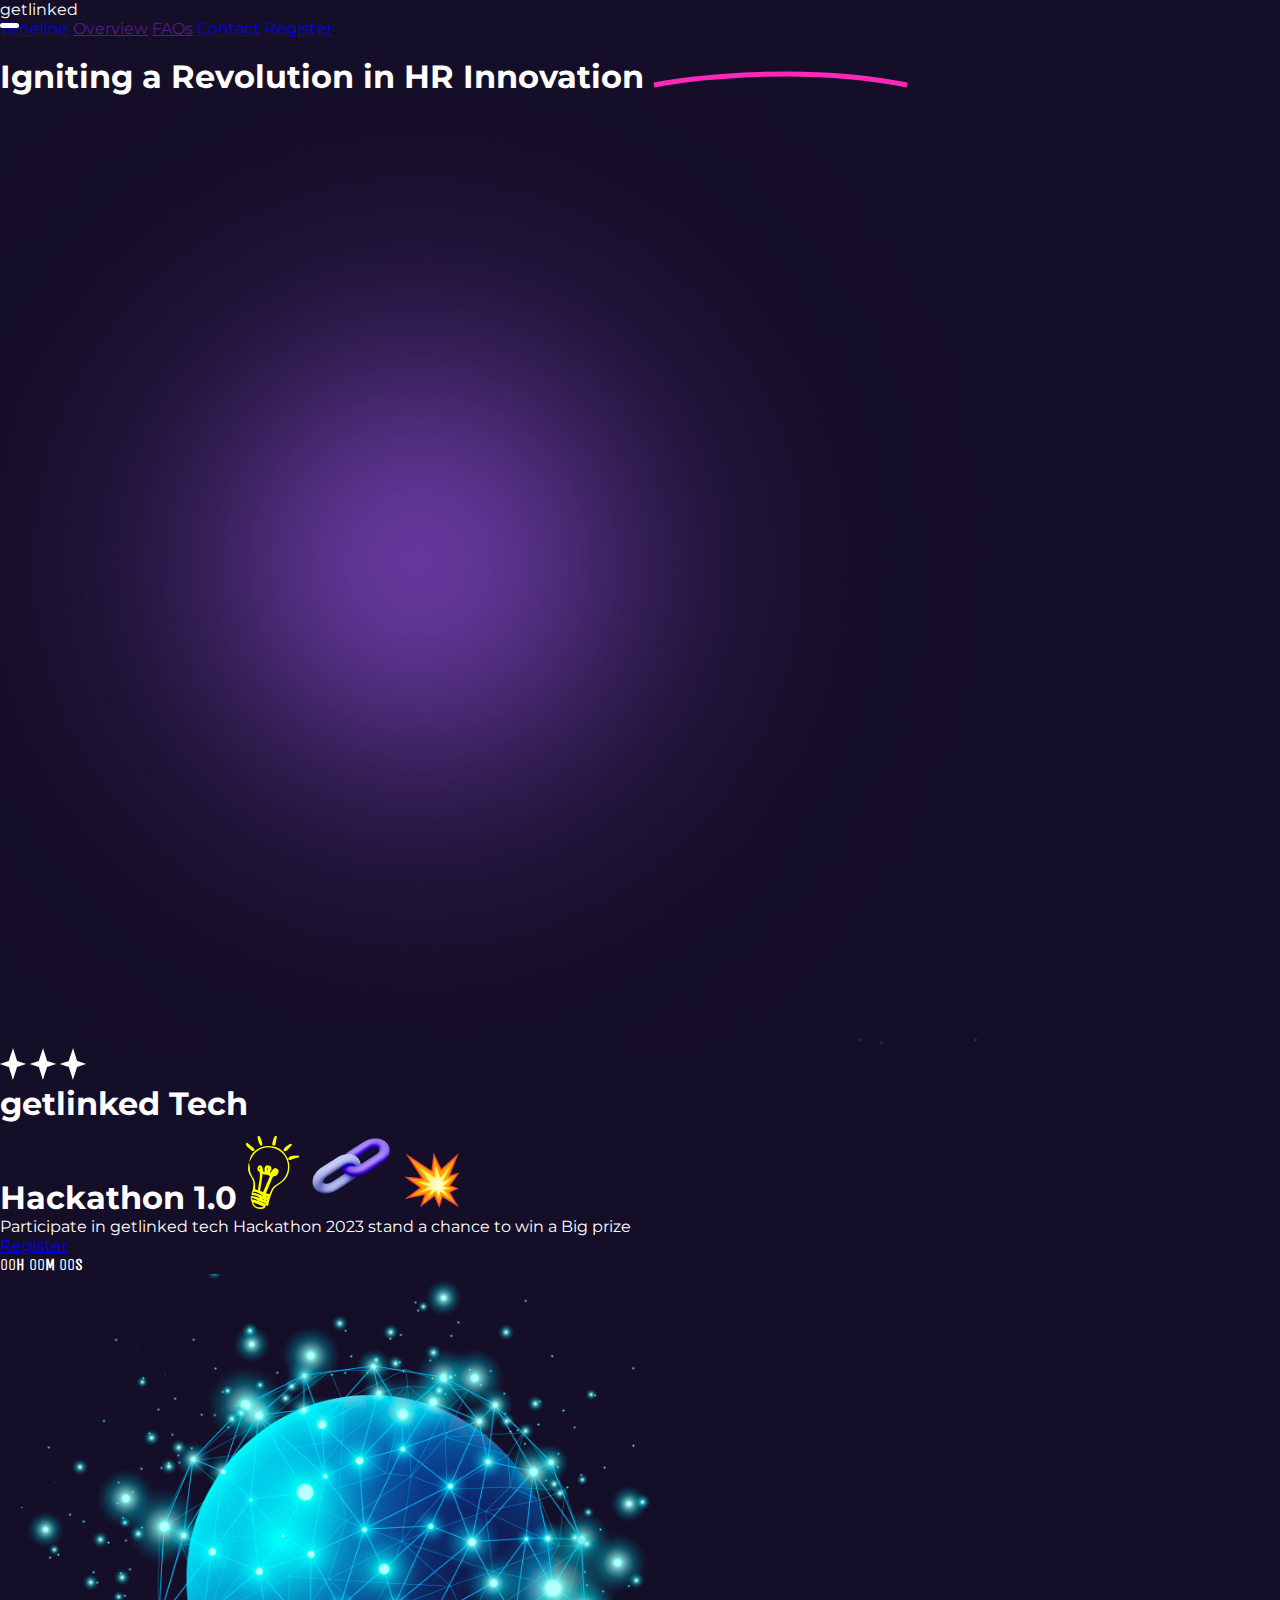
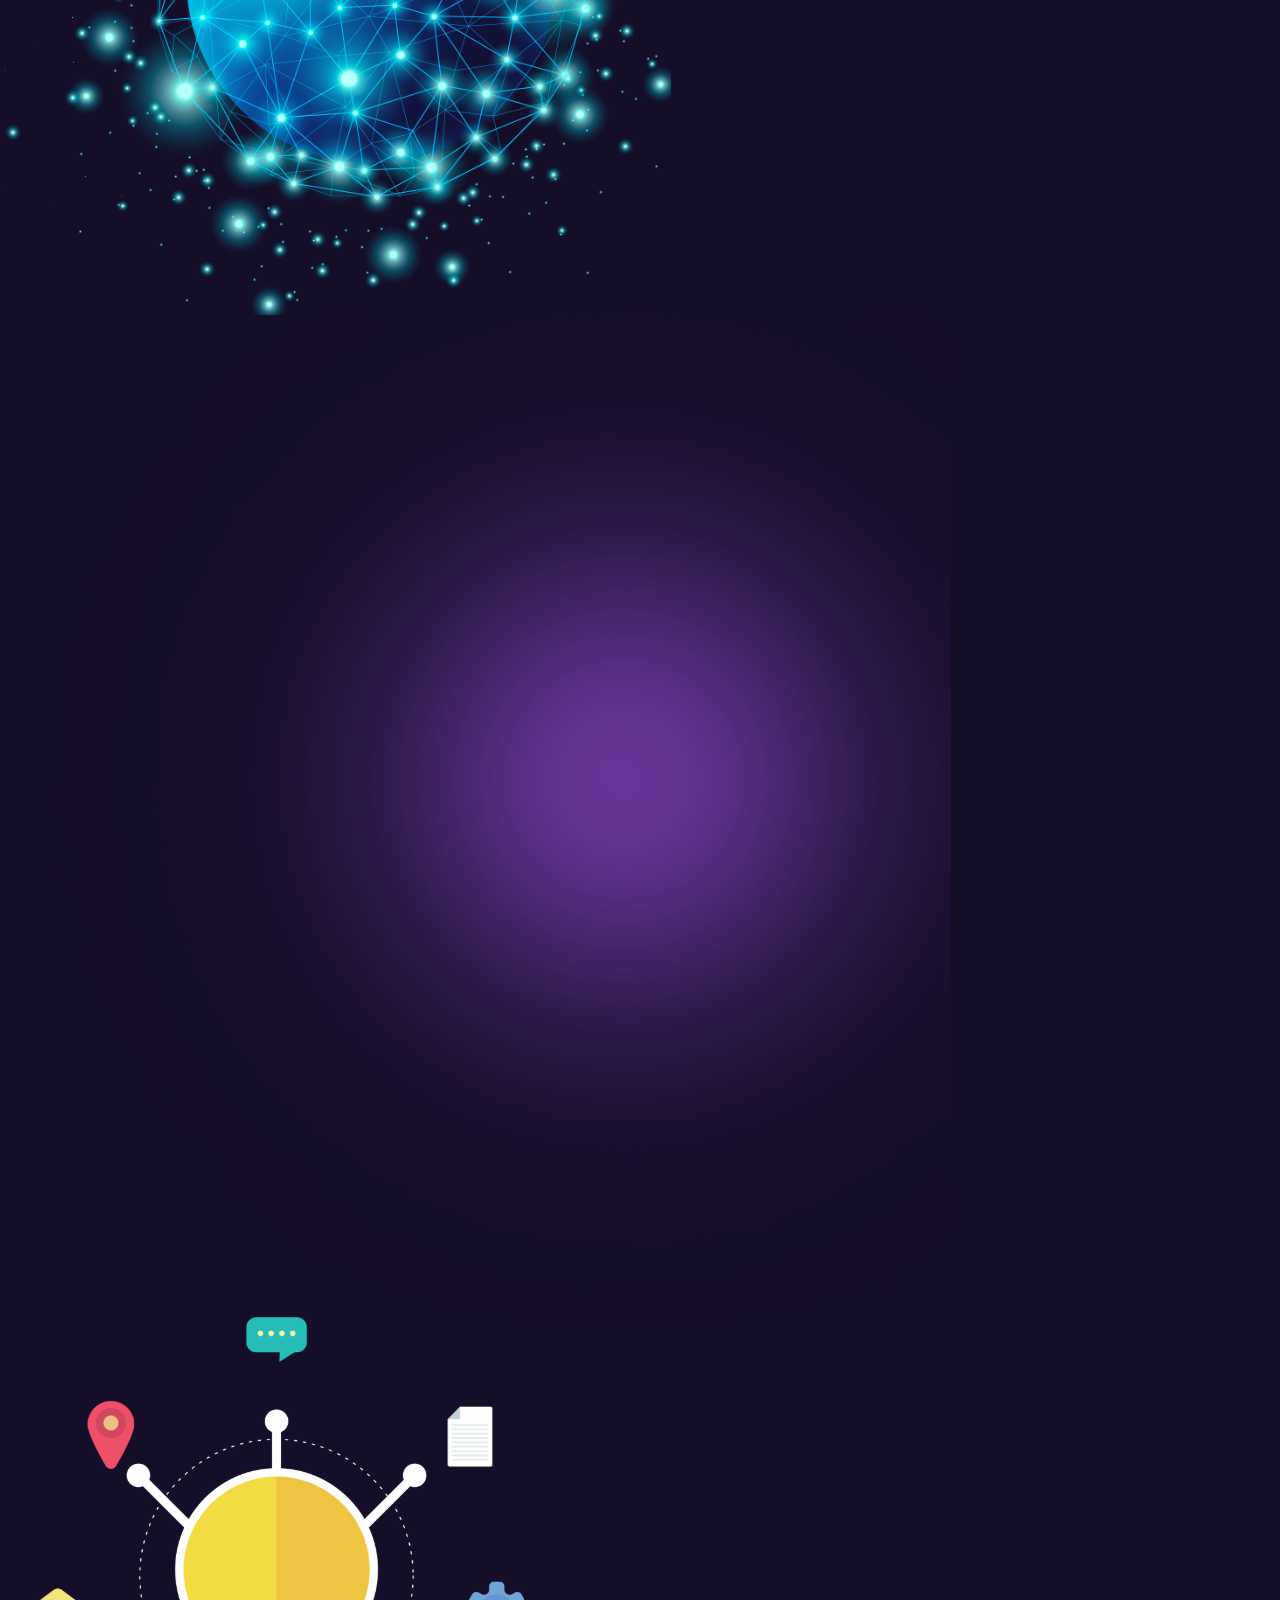
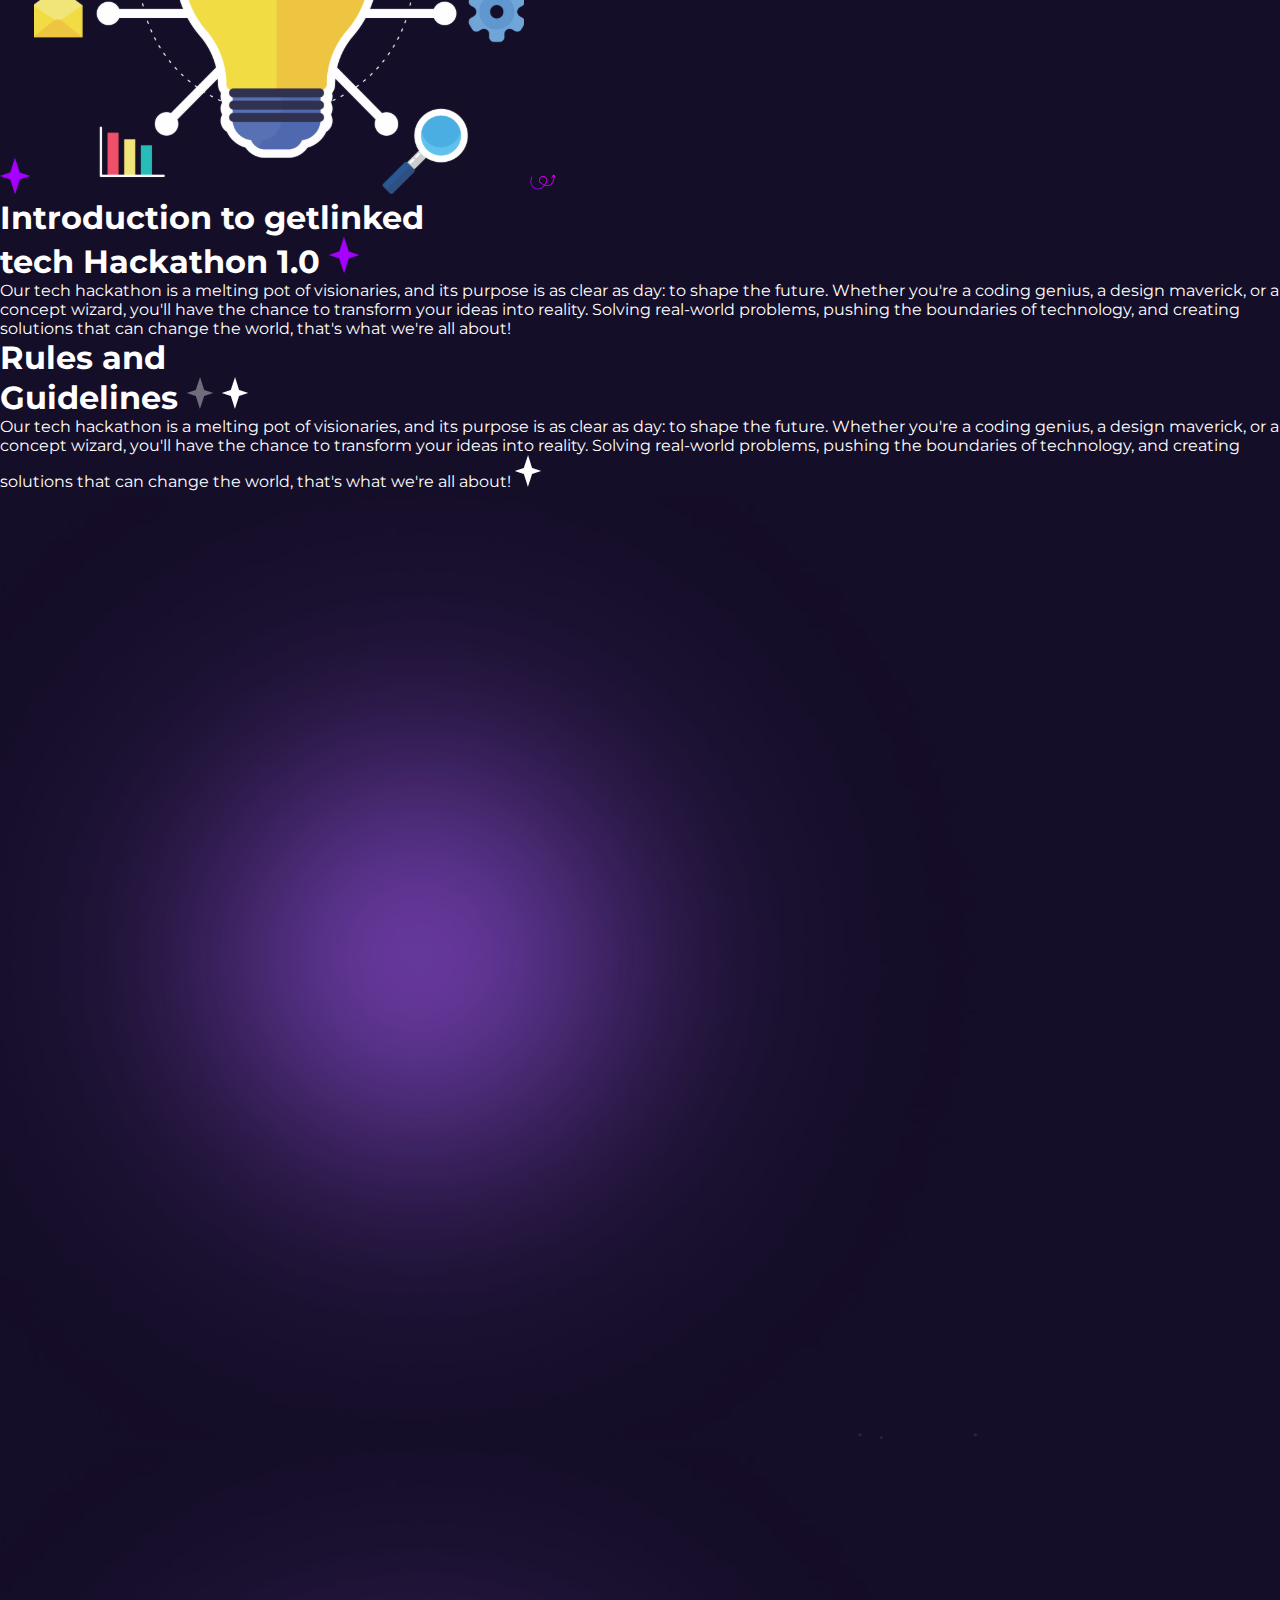
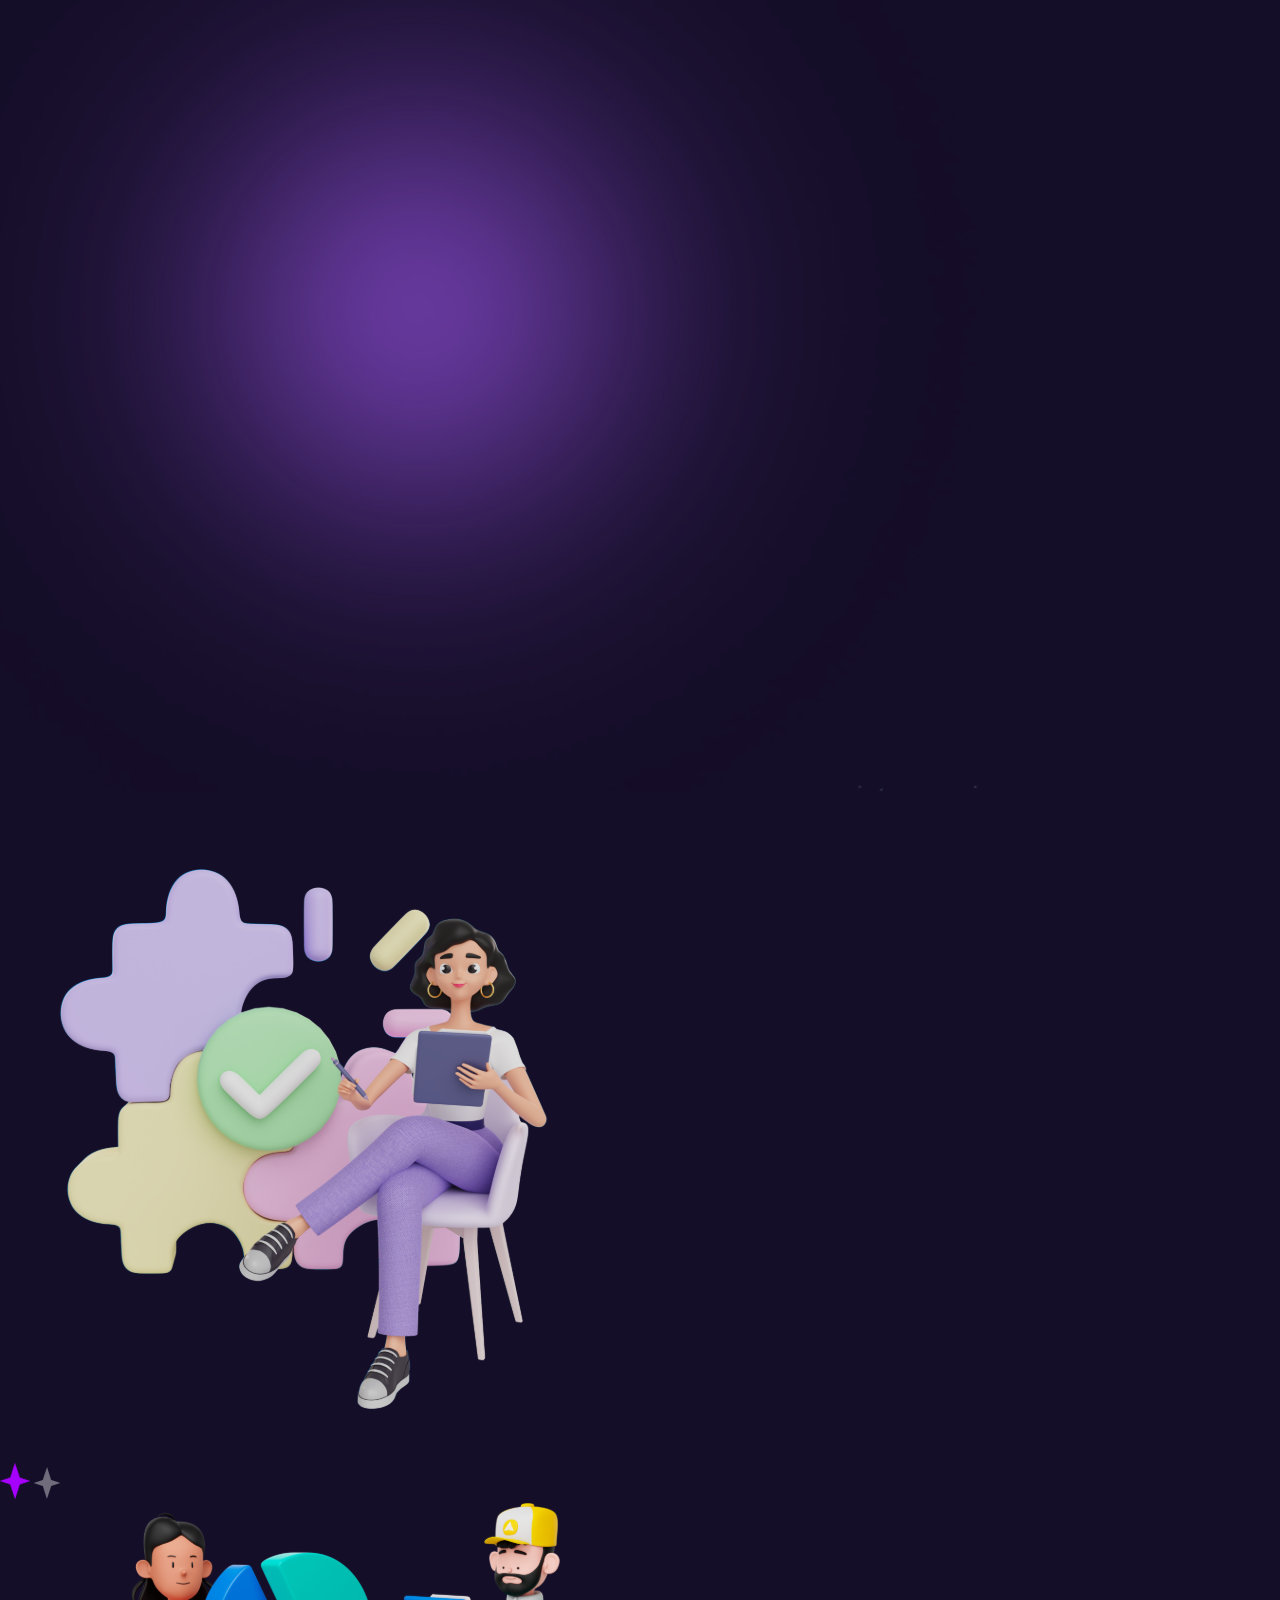
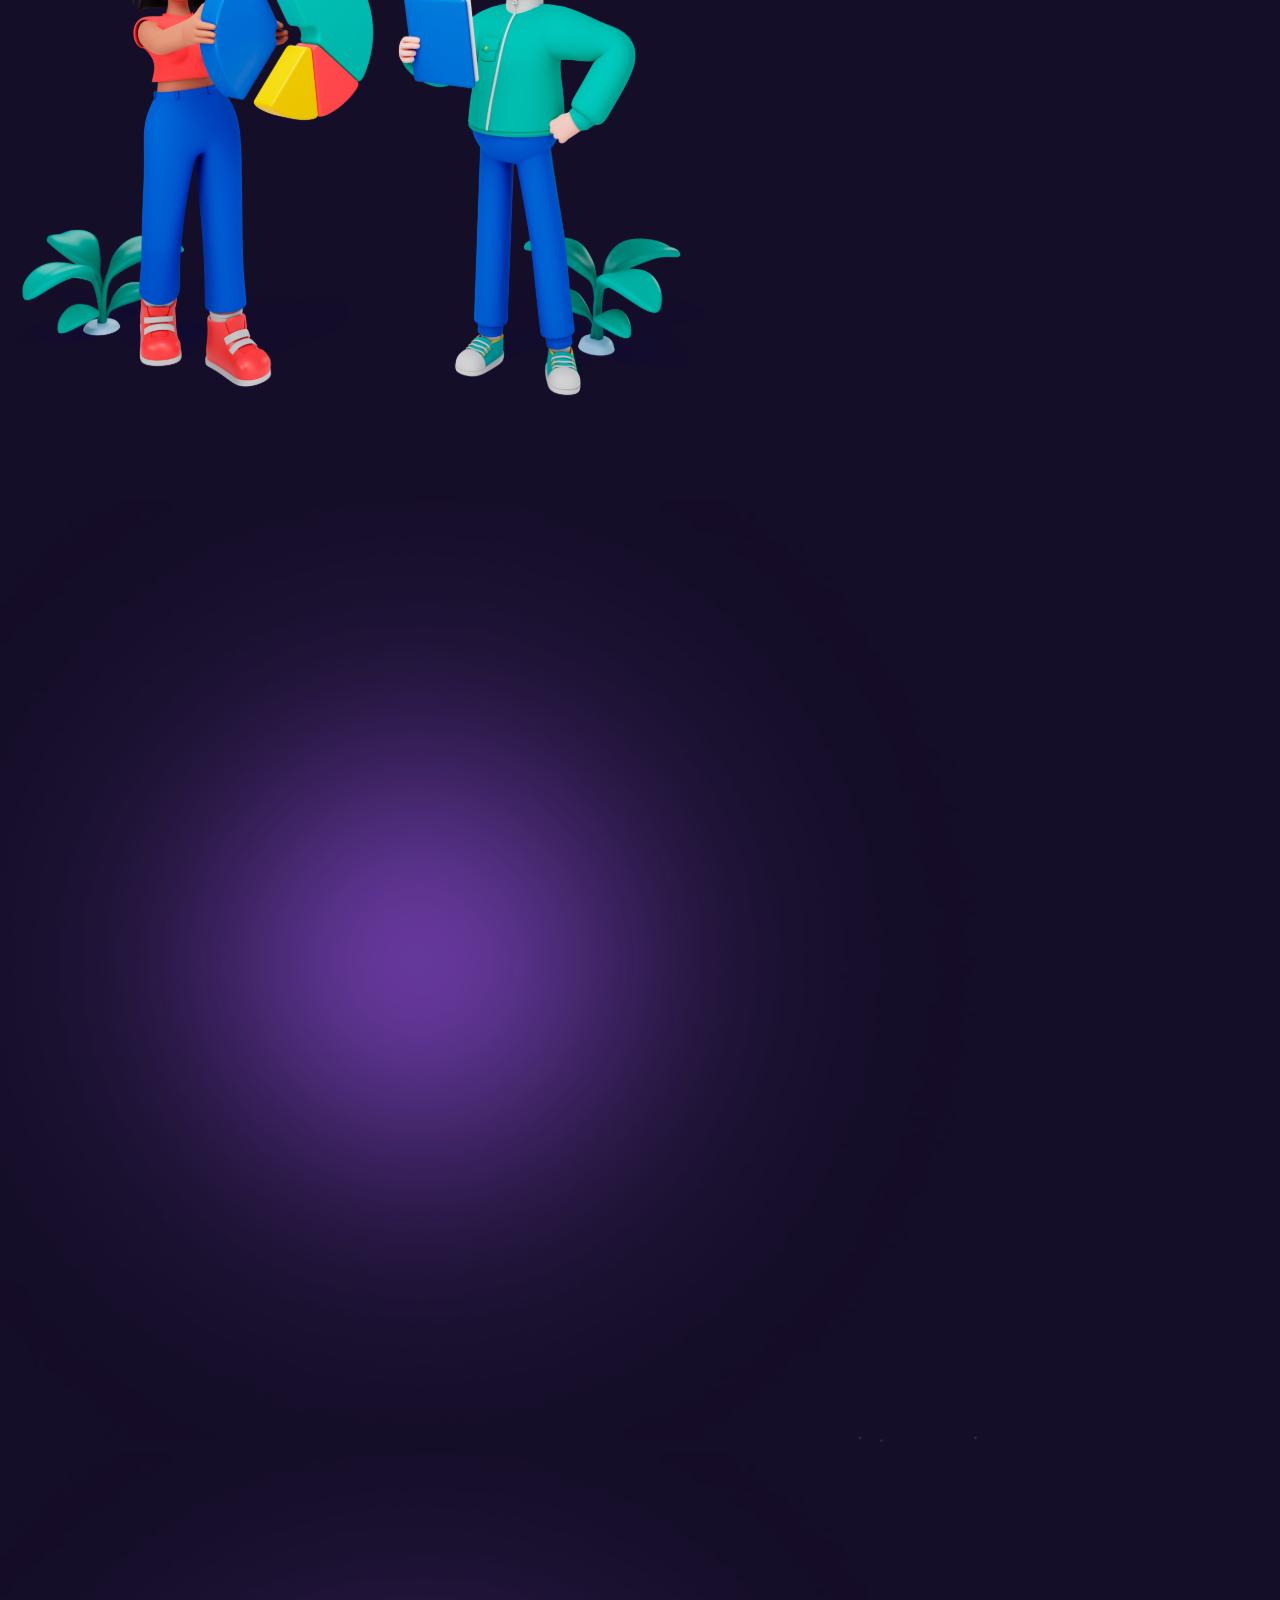
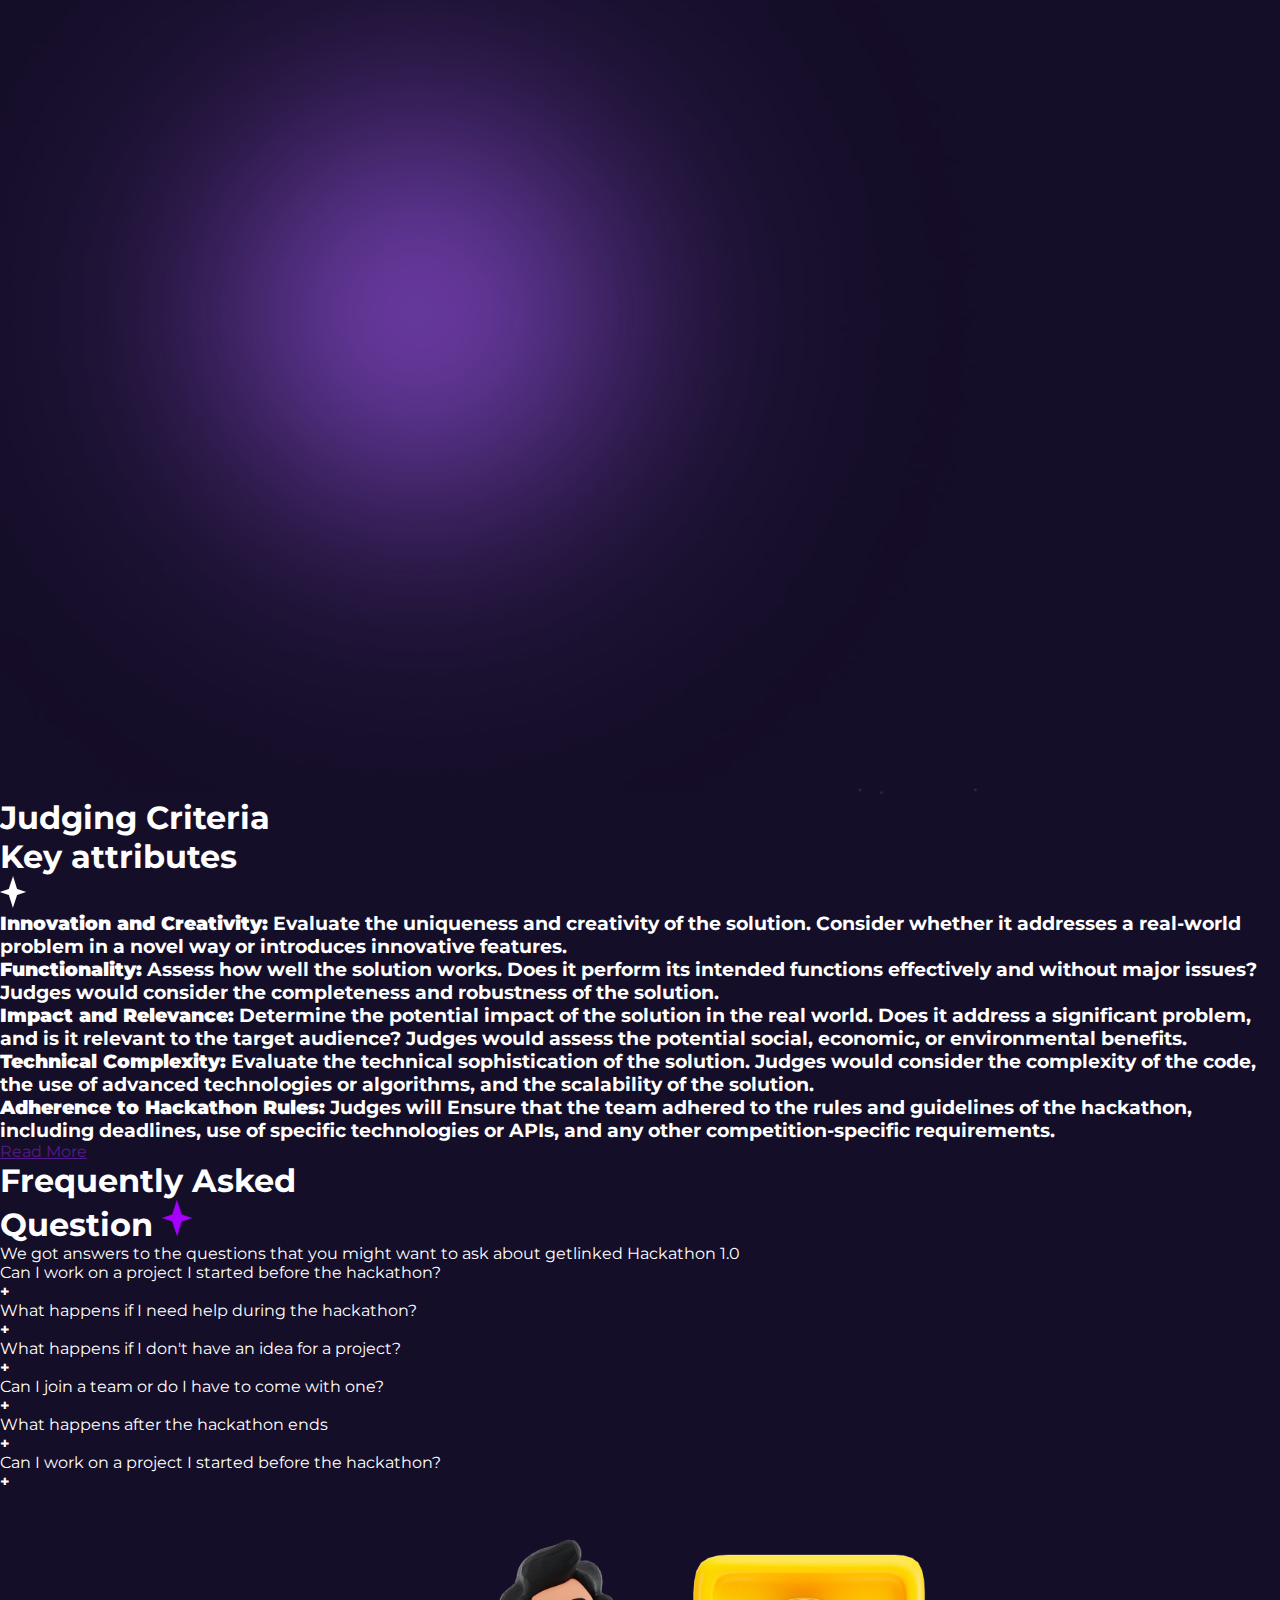
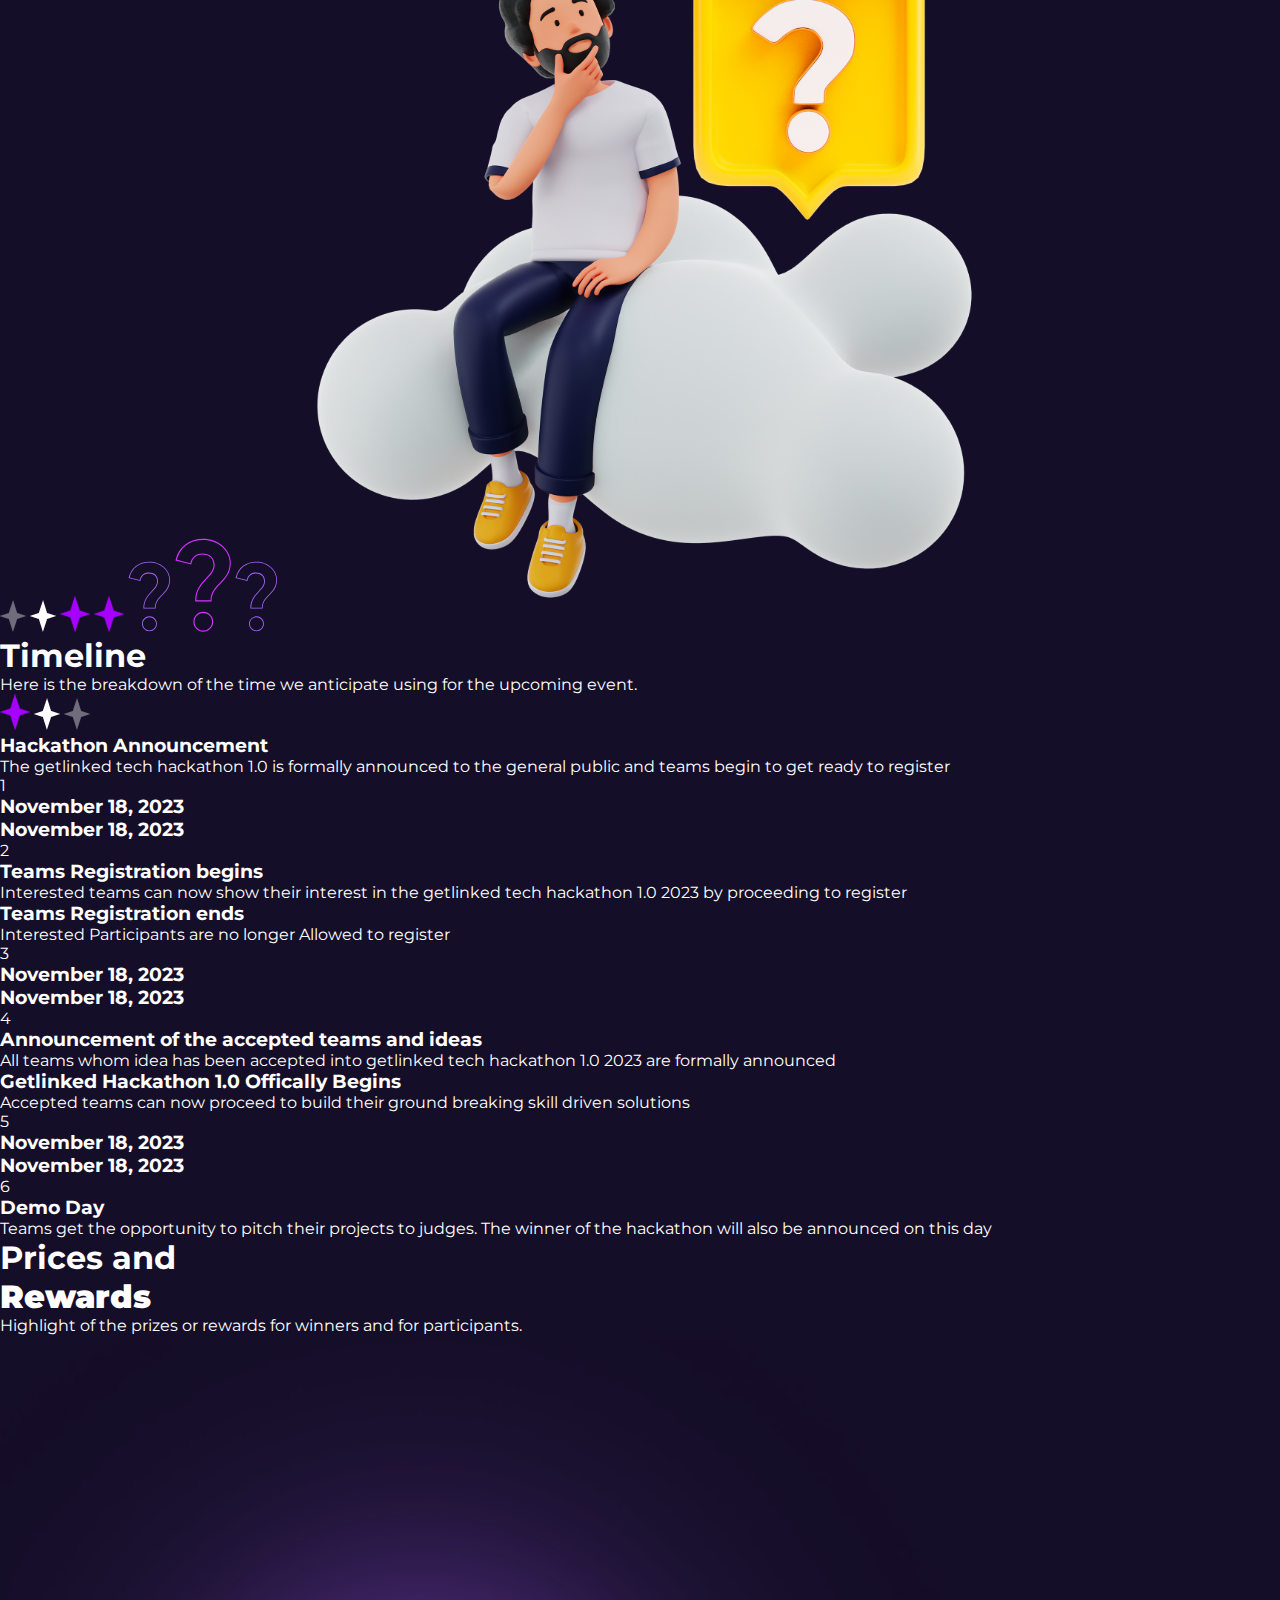
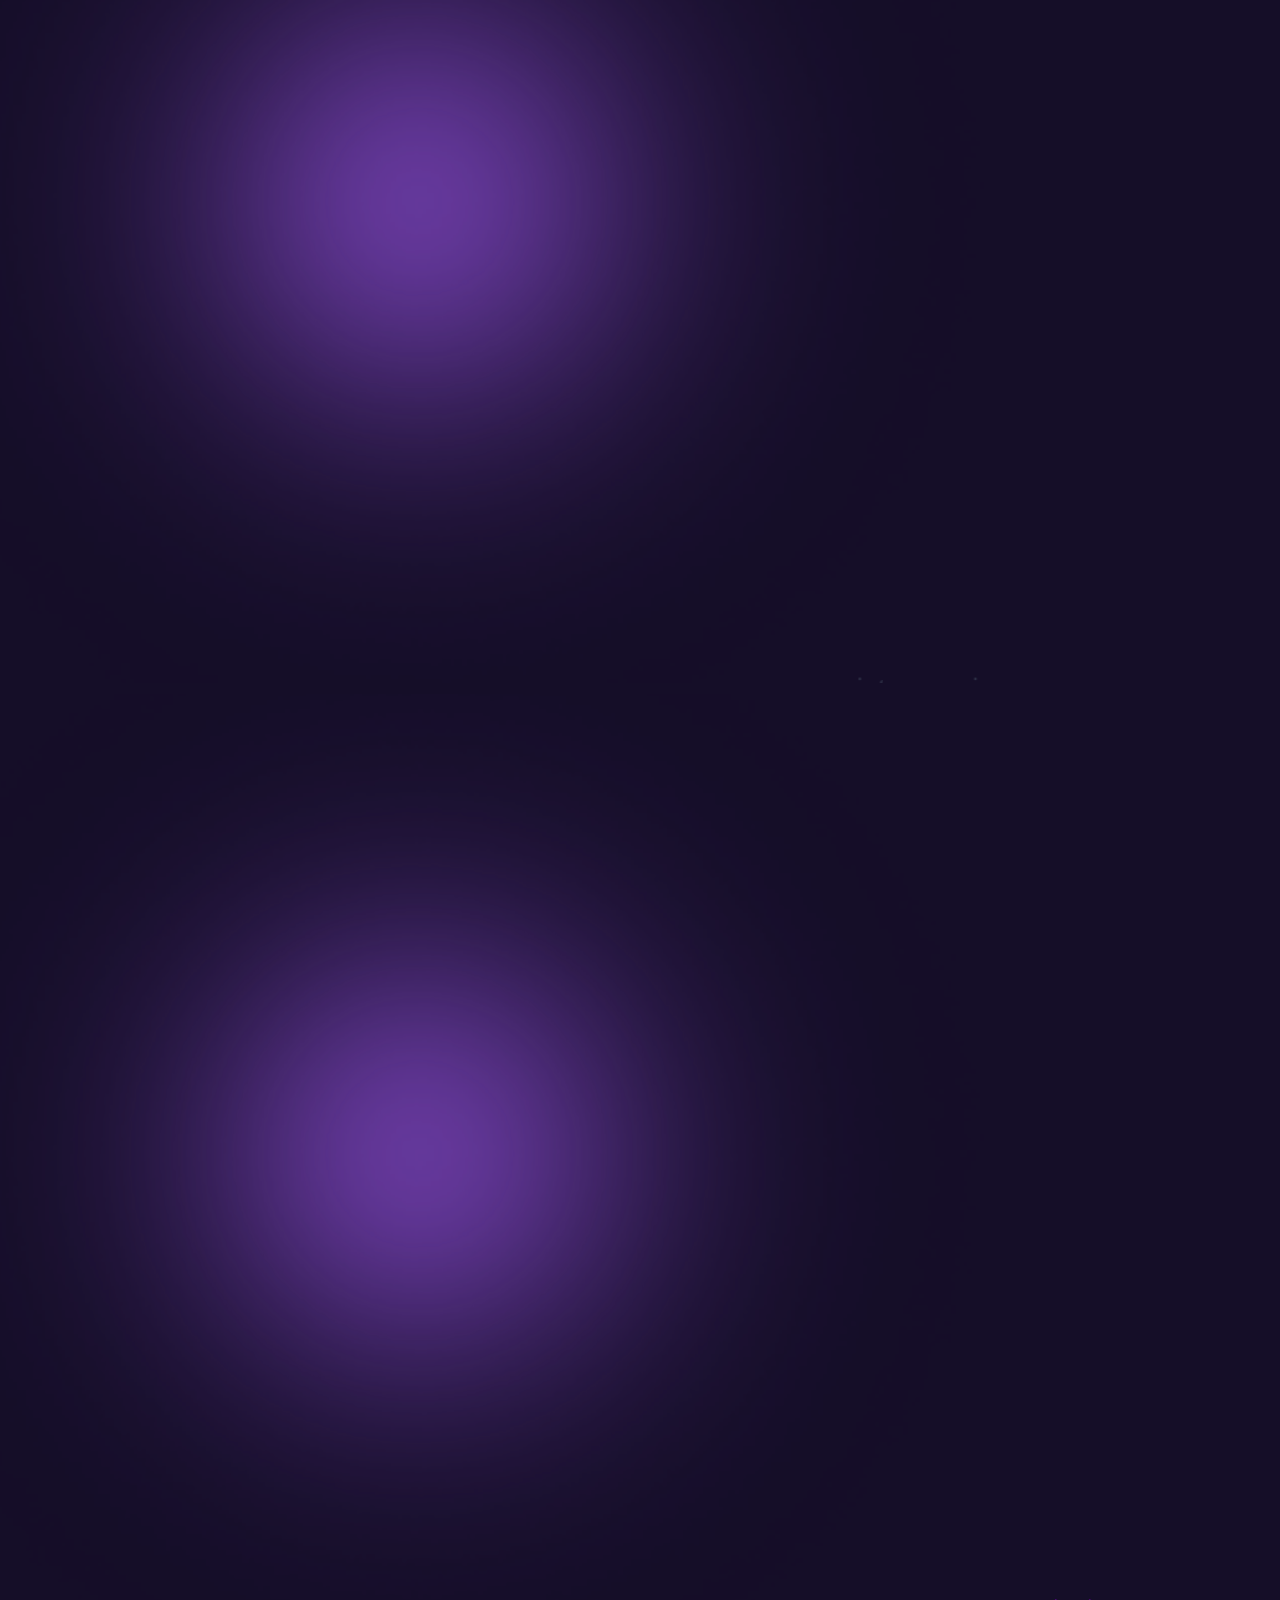
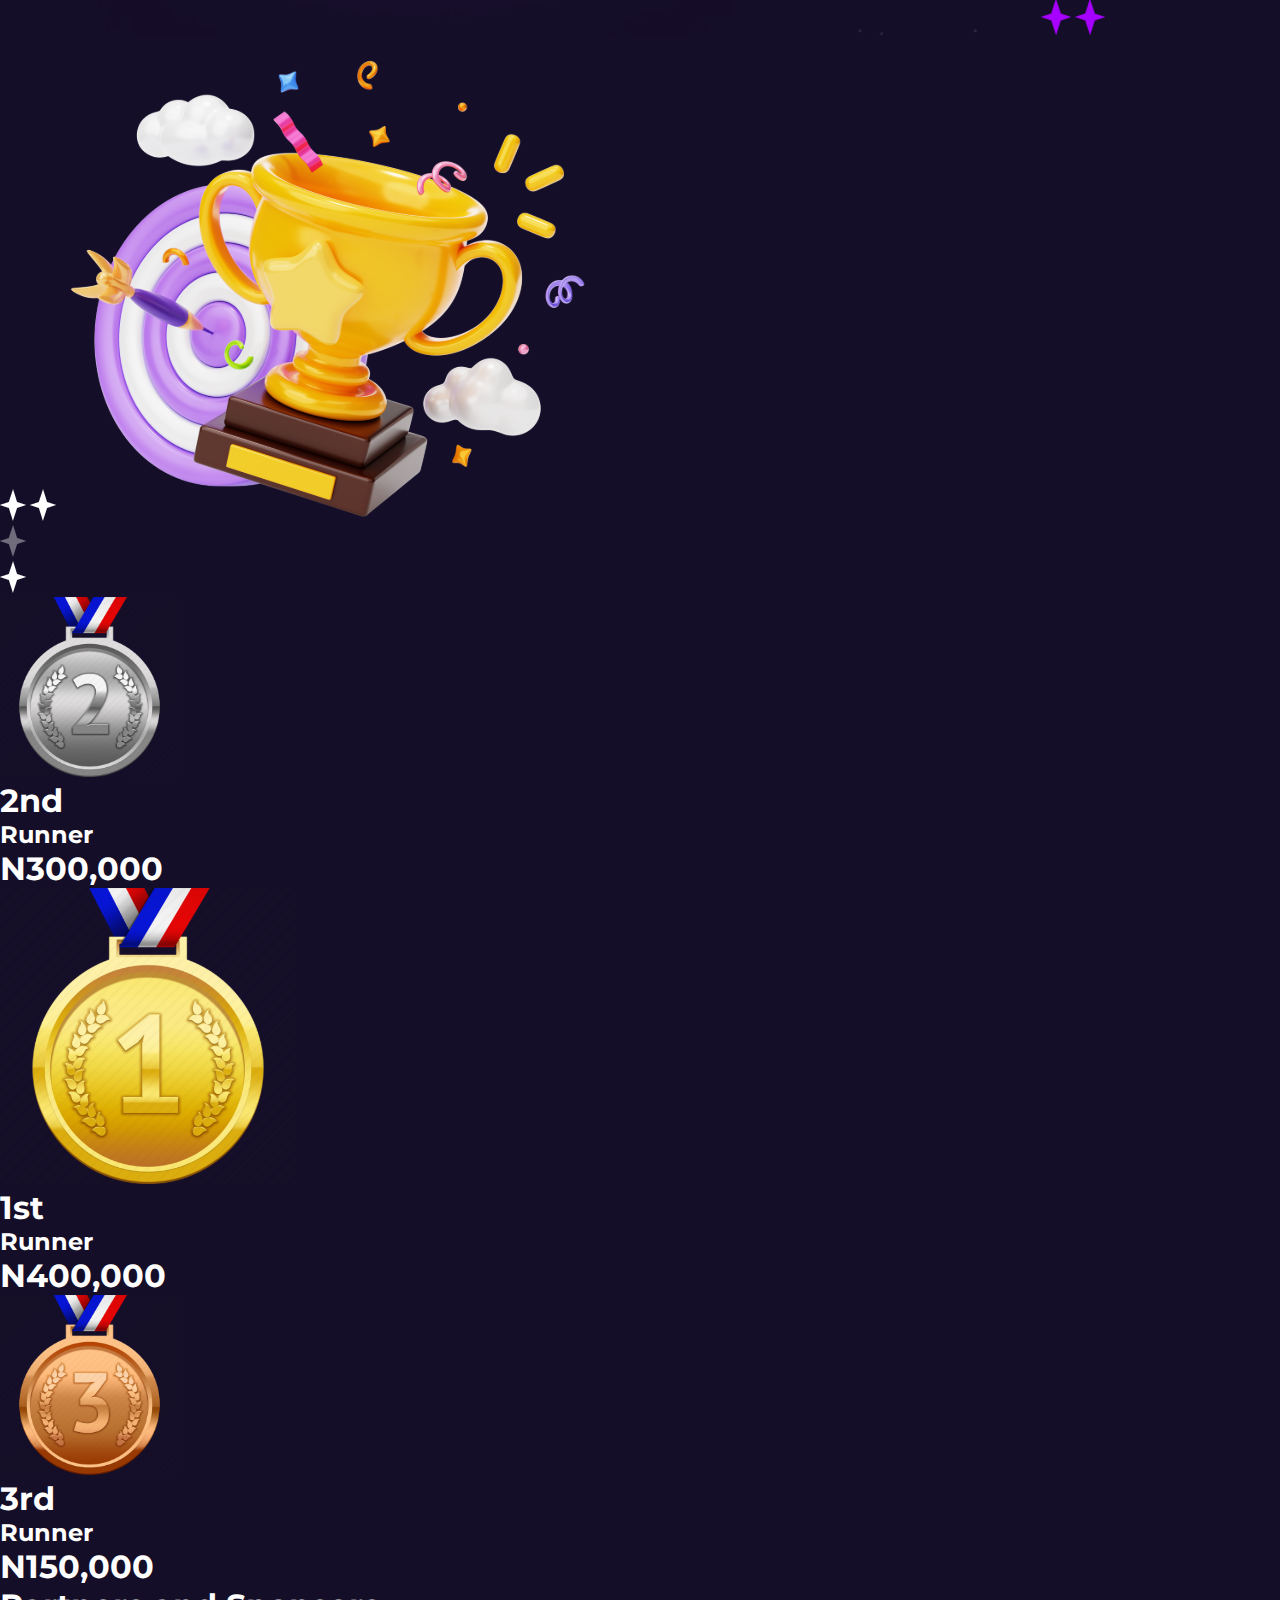
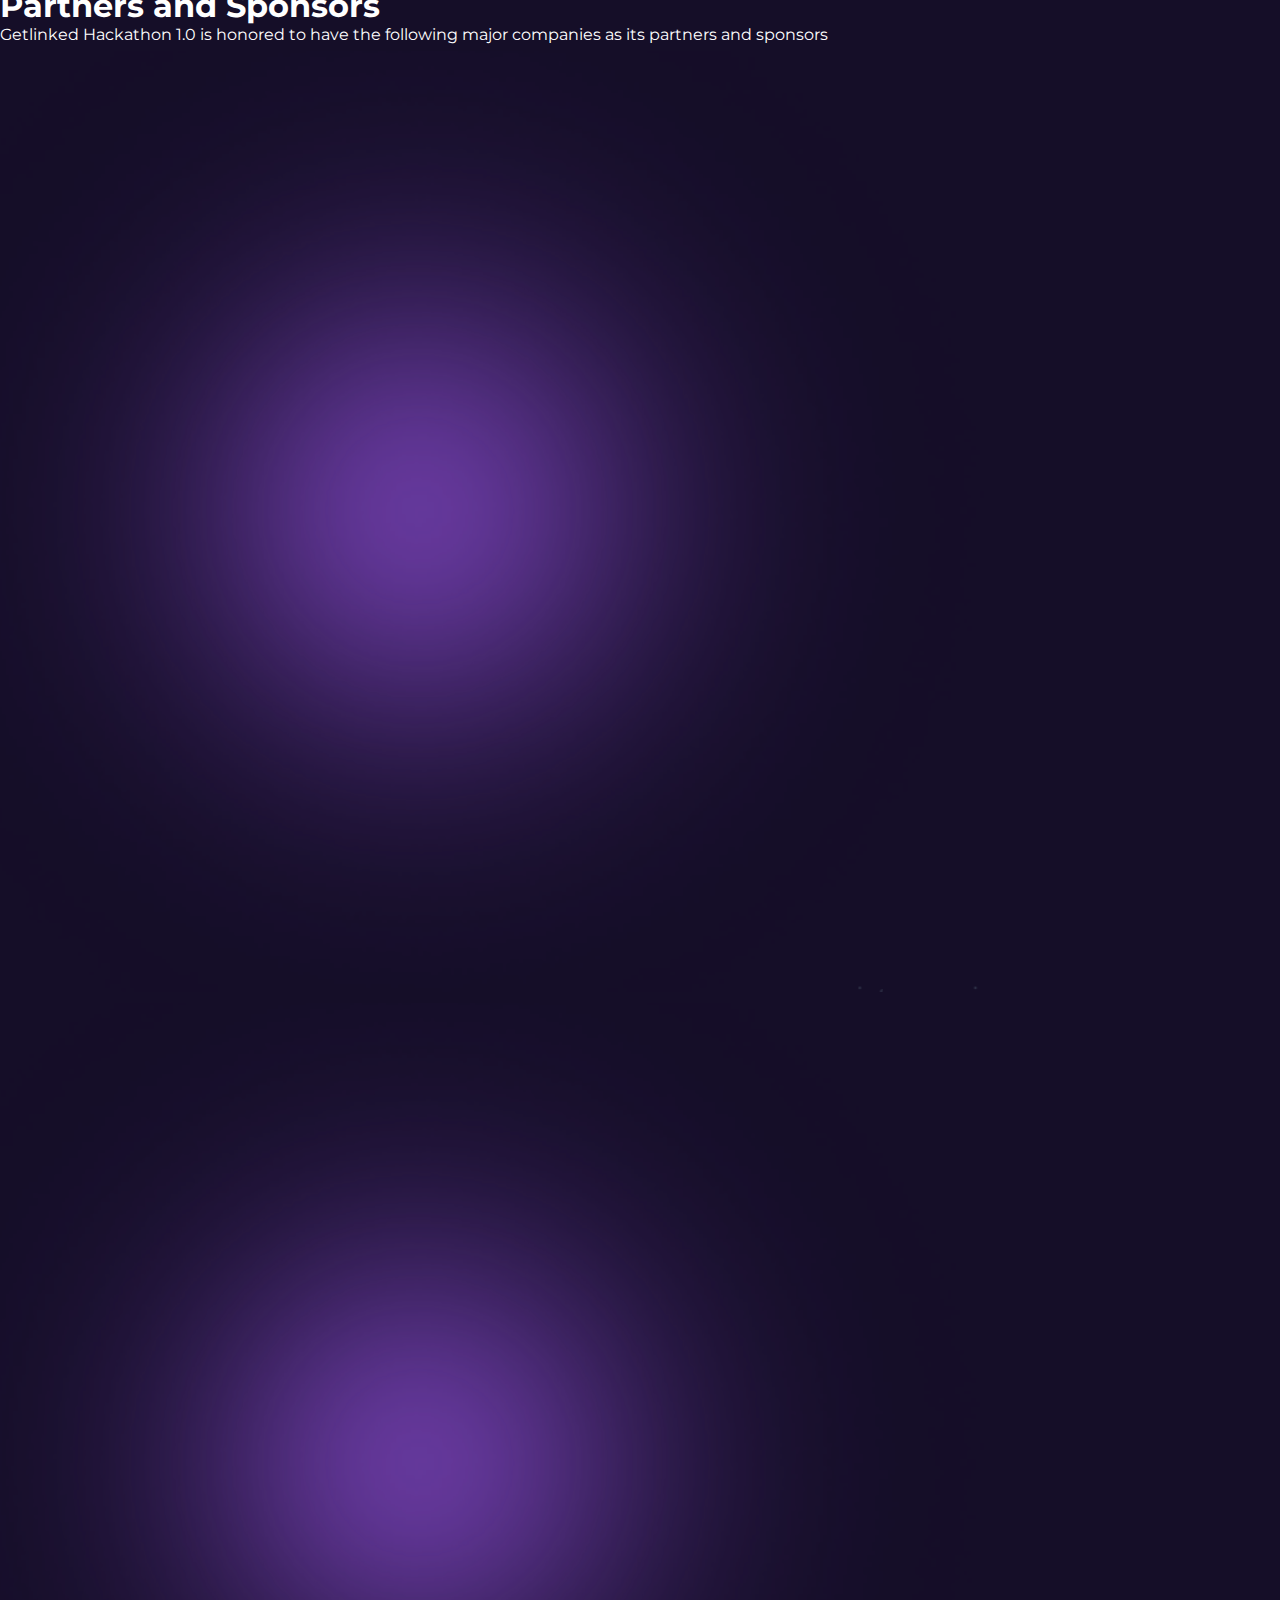
==== commit 11fb67b9: "Modified changes" ====
--- a/index.html
+++ b/index.html
@@ -19,20 +19,20 @@
             get<span class="text-[#D434FE]">linked</span>
         </div>
         <nav class="xl:gap-10 lg:gap-6 items-center hidden xl:flex lg:flex ">
-            <a href="" class="nav-links">Timeline</a>
+            <a href="./timeline.html" class="nav-links">Timeline</a>
             <a href="" class="nav-links">Overview</a>
             <a href="" class="nav-links">FAQs</a>
             <a href="./contactpage.html" class="nav-links">Contact</a>
             <a href="./register.html"
                 class="grad-btn nav-links bg-gradient-to-r from-[#FE34B9] via-purple-500 to-[#903AFF] w-[172px] h-[53px] rounded flex justify-center items-center">Register</a>
         </nav>
-        <div class="hamburger-menu flex w-[45px] h-[45px] cursor-pointer justify-center items-center rounded-full pr-1 relative xl:hidden lg:hidden z-20"
+        <div class="hamburger-menu grid place-items-center w-[45px] h-[45px] cursor-pointer justify-center items-center rounded-full pr-1 relative xl:hidden lg:hidden z-20"
             onclick="showHamb()"><span class="hamburger block bg-white w-[38px] h-[5px] rounded-xl"></span>
         </div>
 
         <!-- This is the mobile menu nav-->
         <nav class="mobile-nav fixed w-full h-full z-10 top-0 left-0 flex flex-col justify-center px-8 bg-[#150E28]">
-            <a href="" class="mobile-nav-links block my-4">Timeline</a>
+            <a href="./timeline.html" class="mobile-nav-links block my-4">Timeline</a>
             <a href="" class="mobile-nav-links block my-4">Overview</a>
             <a href="" class="mobile-nav-links block my-4">FAQs</a>
             <a href="./contactpage.html" class="mobile-nav-links block my-4">Contact</a>
@@ -71,7 +71,7 @@
                     <p class="lg:pr-[60px] mb-[41px] text-center xl:text-left lg:text-left">Participate
                         in getlinked tech Hackathon 2023 stand
                         a chance to win a Big prize</p>
-                    <a href=""
+                    <a href="./register.html"
                         class="grad-btn bg-gradient-to-r from-[#FE34B9] via-purple-500 to-[#903AFF] w-[172px] h-[53px] rounded flex justify-center items-center">Register</a>
                     <div
                         class="flex justify-center xl:justify-start lg:justify-start xl:mt-[47px] lg:mt-[40px] mt-[20px]">
@@ -554,10 +554,10 @@
             <ul class="lg:w-[28%]  lg:text-[14px] xl:text-xl relative">
                 <h1 class="font-bold text-[#D434FE]">Useful Links</h1>
                 <li class="my-2"><a href="">Overview</a></li>
-                <li class="my-2"><a href="">Timeline</a></li>
+                <li class="my-2"><a href="./timeline.html">Timeline</a></li>
                 <li class="my-2"><a href="">FAQs</a></li>
                 <img src="./images/star.png" alt="" class="absolute right-20 top-[30%] w-[3%] lg:w-[5%]">
-                <li class="my-2"><a href="">Register</a></li>
+                <li class="my-2"><a href="./register.html">Register</a></li>
                 <li class="flex gap-4 items-center mt-2 mb-10"><b class="text-[#D434FE]">Follow Us</b><a
                         href="https://www.instagram.com/n_a_9_0s/" target="_blank"><i
                             class="fa-brands fa-instagram text-[25px]"></i></a><a
@@ -573,9 +573,8 @@
                 <li><a href="" class="flex gap-4 my-2"><i class="fa-solid fa-phone-volume text-xl"></i>
                         <p>+234 8088 423 637</p>
                     </a></li>
-                <li><a href="" class="flex gap-4 my-4"><i class="fa-solid fa-location-dot text-xl"></i>
-                        <p>35 New Heaven Estate,<br> Rivers State</p>
-                    </a></li>
+                <li class="flex gap-4 my-4"><i class="fa-solid fa-location-dot text-xl"></i>
+                        <p>35 New Heaven Estate,<br> Rivers State</p></li>
             </ul>
         </section>
         <img src="./images/star.png" alt="" class="absolute left-0 xl:left-4 top-20  w-[3%] lg:w-[2%]">
--- a/styles/style.css
+++ b/styles/style.css
@@ -9,7 +9,6 @@
 }
 
 html body {
-  overflow-x: hidden;
   max-width: 1440px;
   margin: 0 auto;
   color: white;
@@ -26,10 +25,6 @@
   top: 0;
   background: #150E28;
   z-index: 50;
-}
-html body header .hamburger-menu {
-  display: grid;
-  place-items: center;
 }
 html body header .hamburger-menu .hamburger {
   position: absolute;
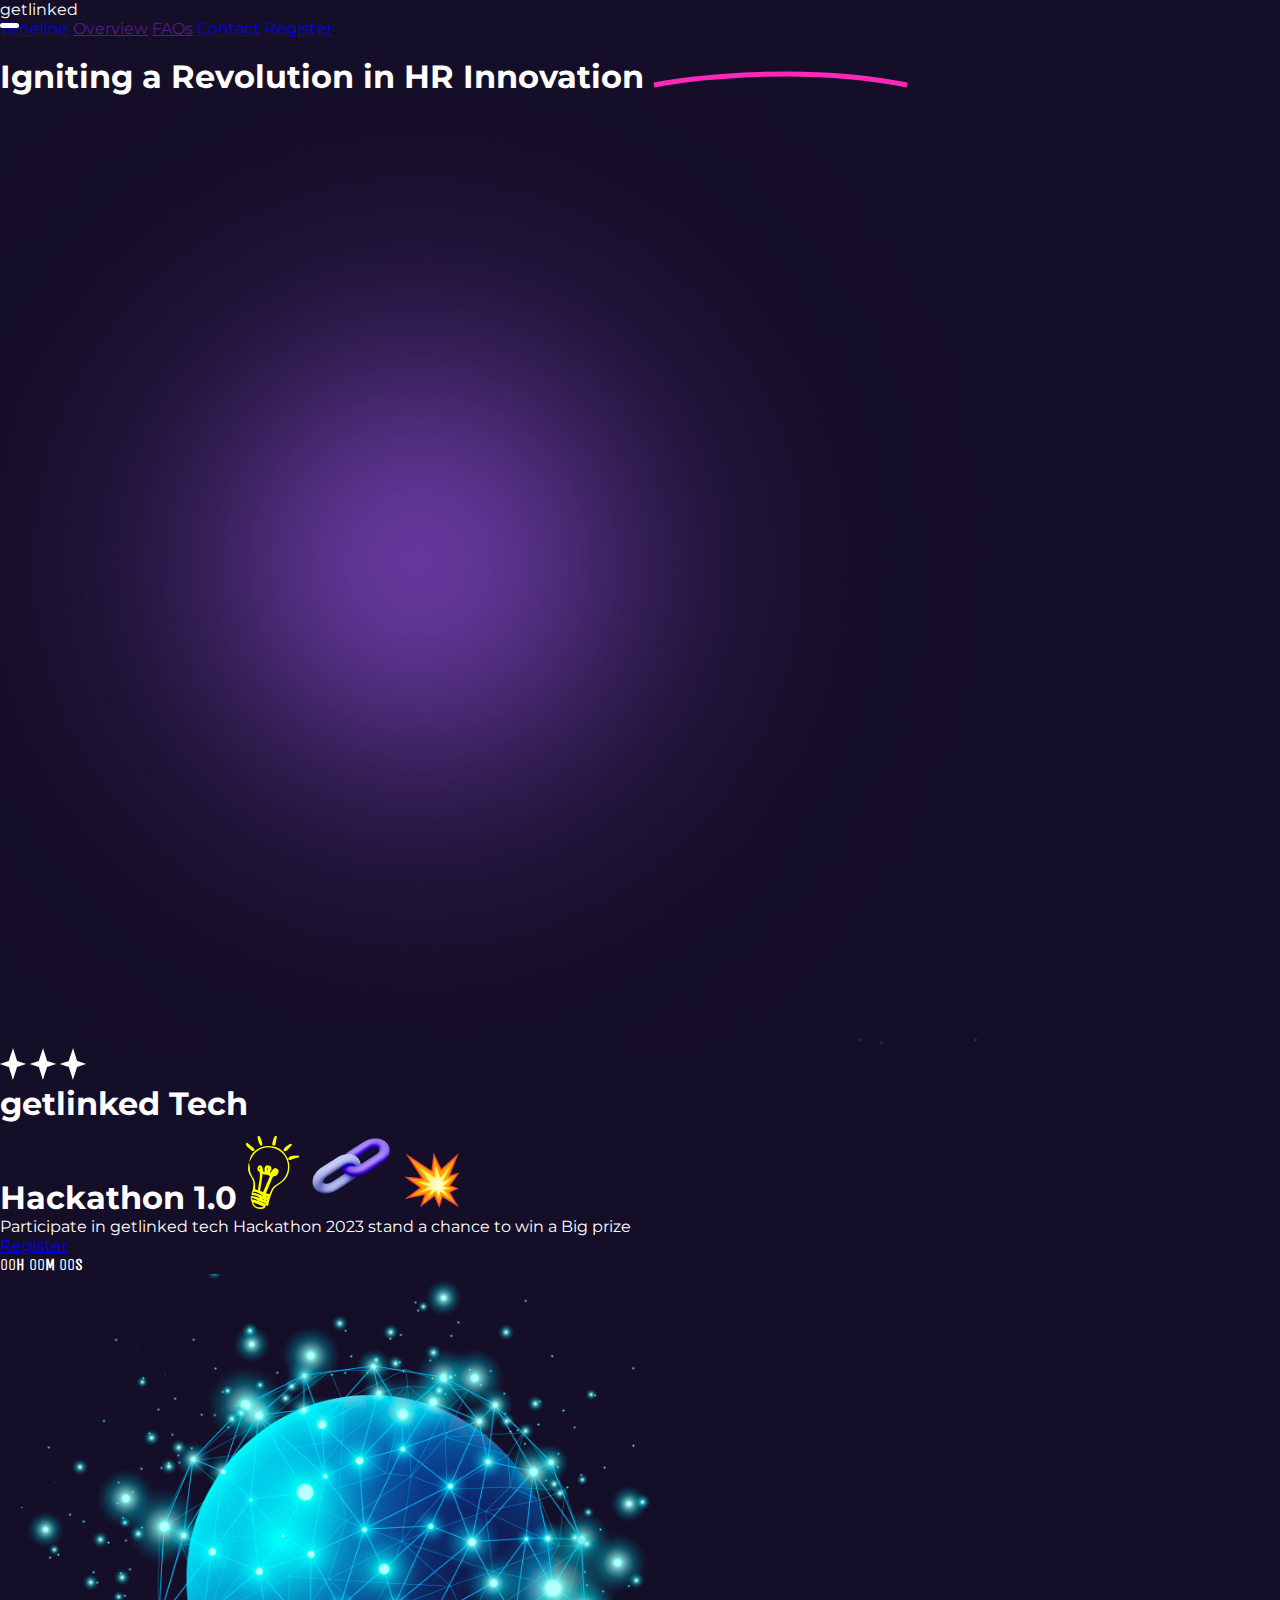
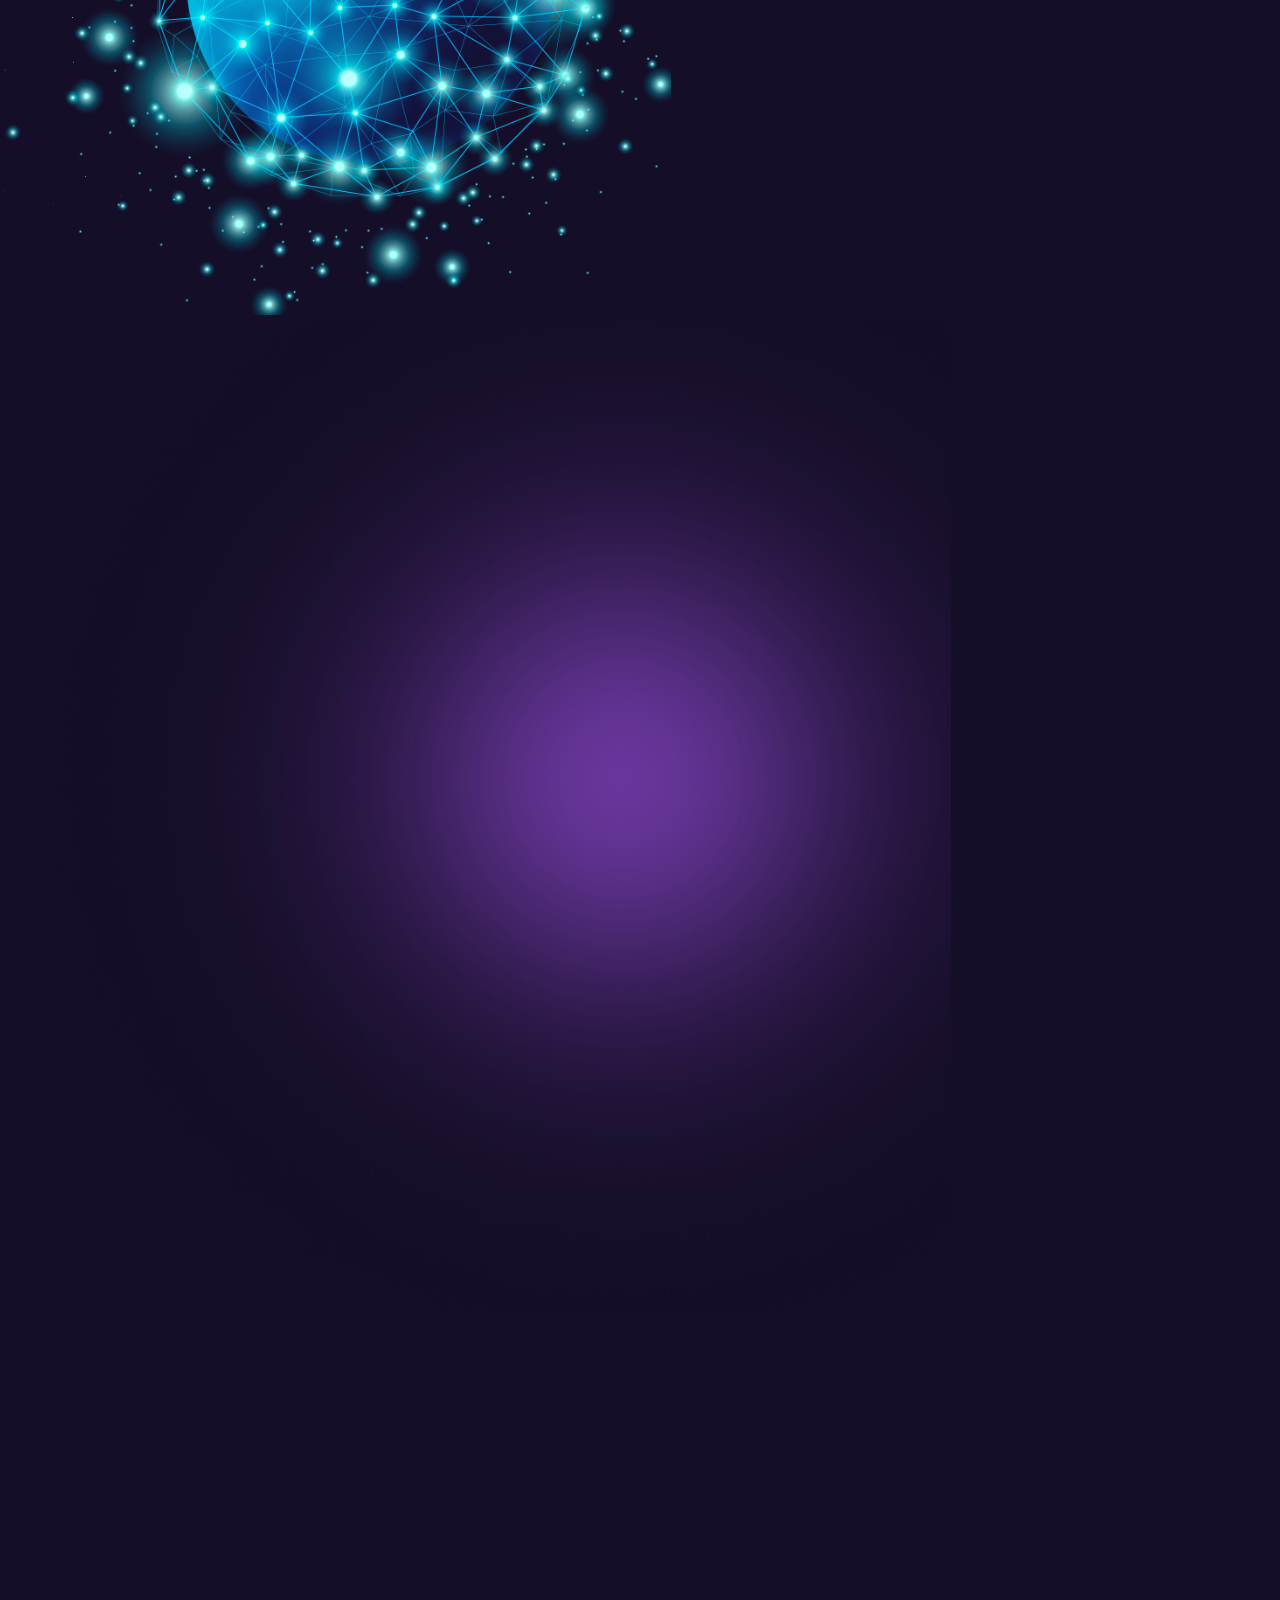
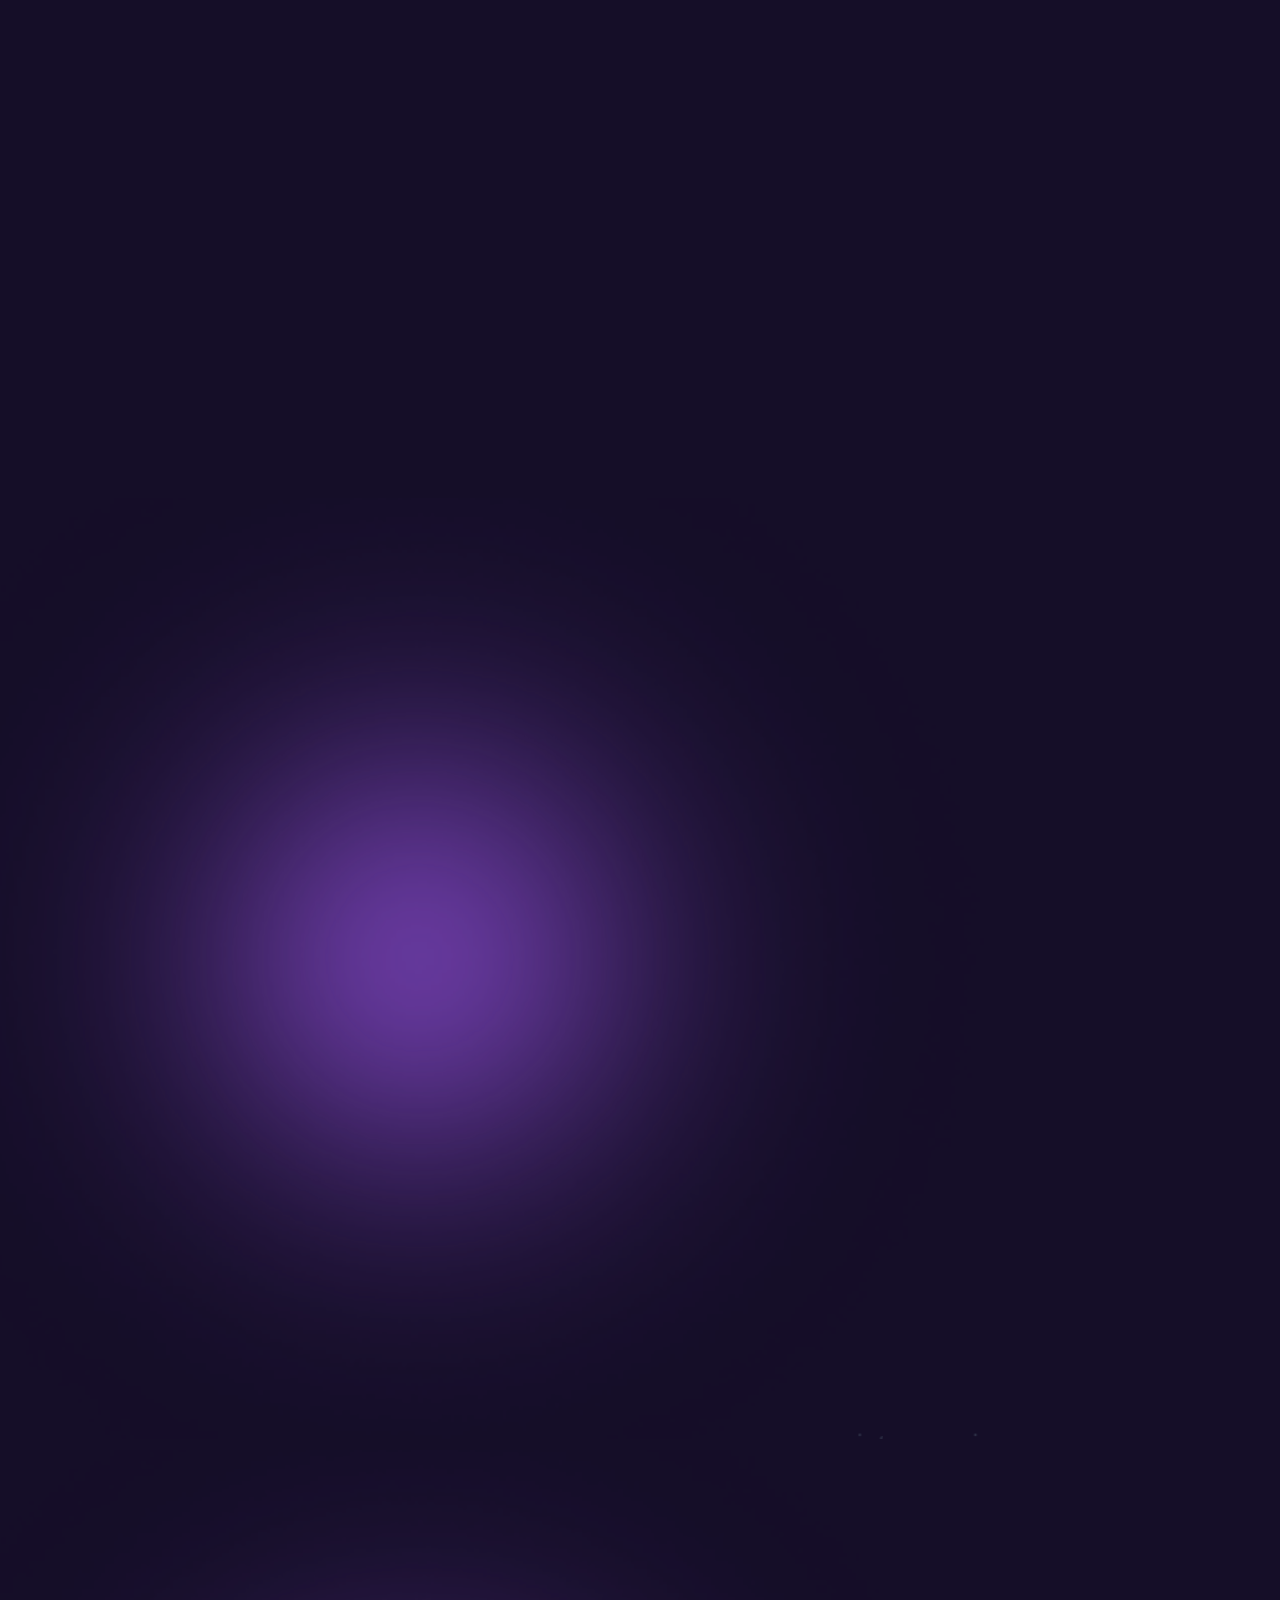
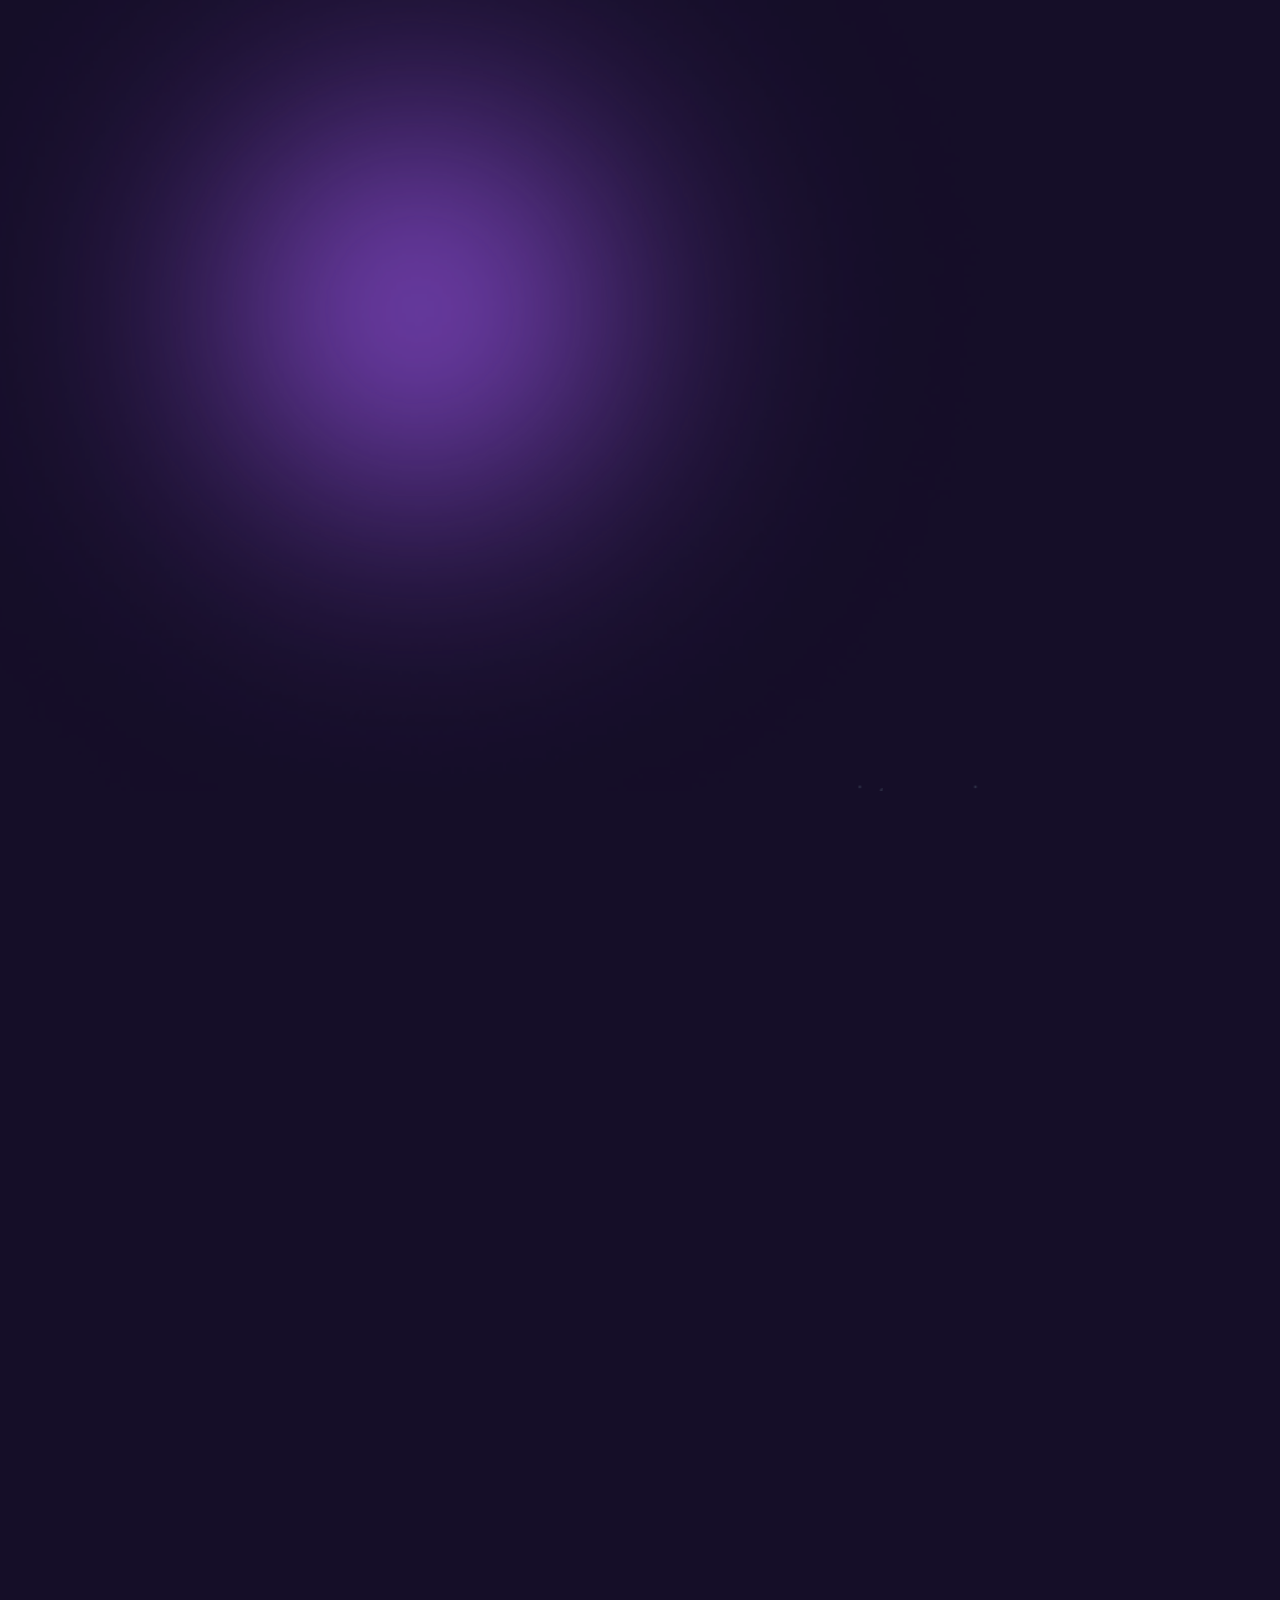
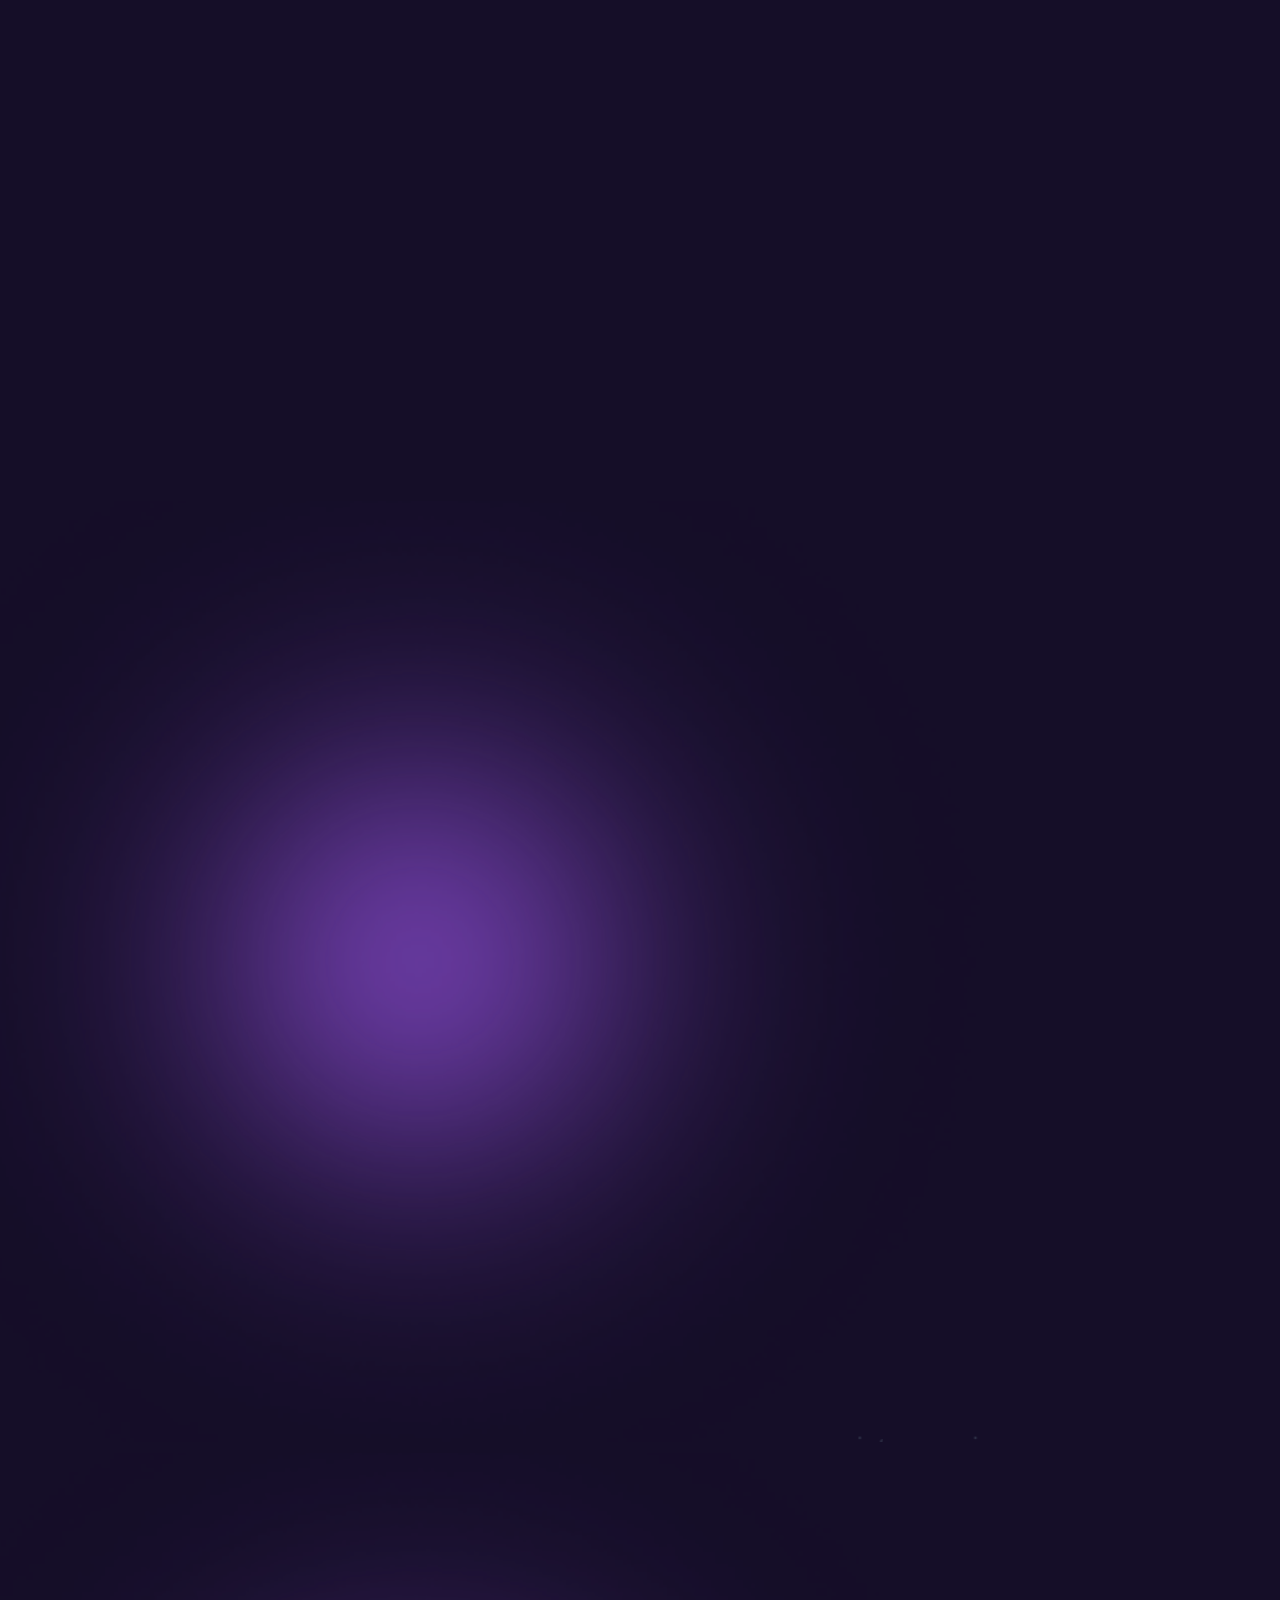
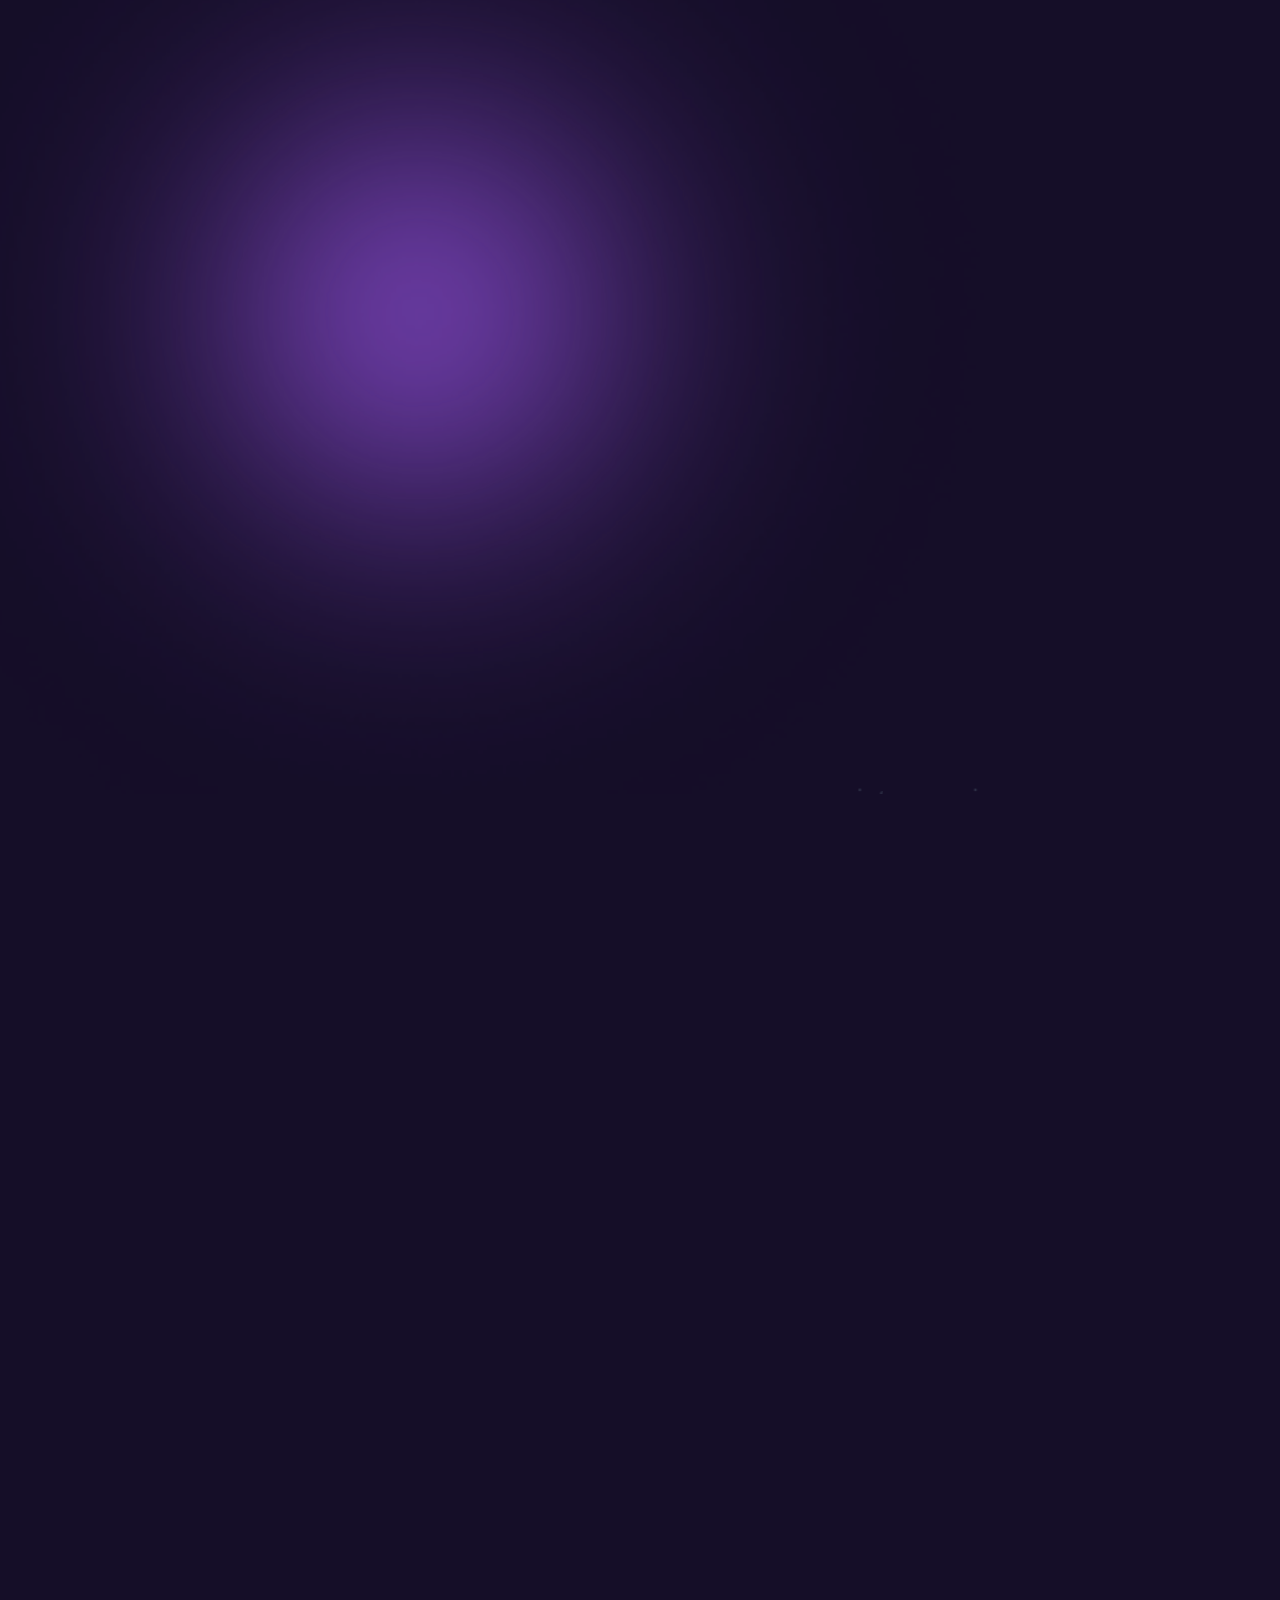
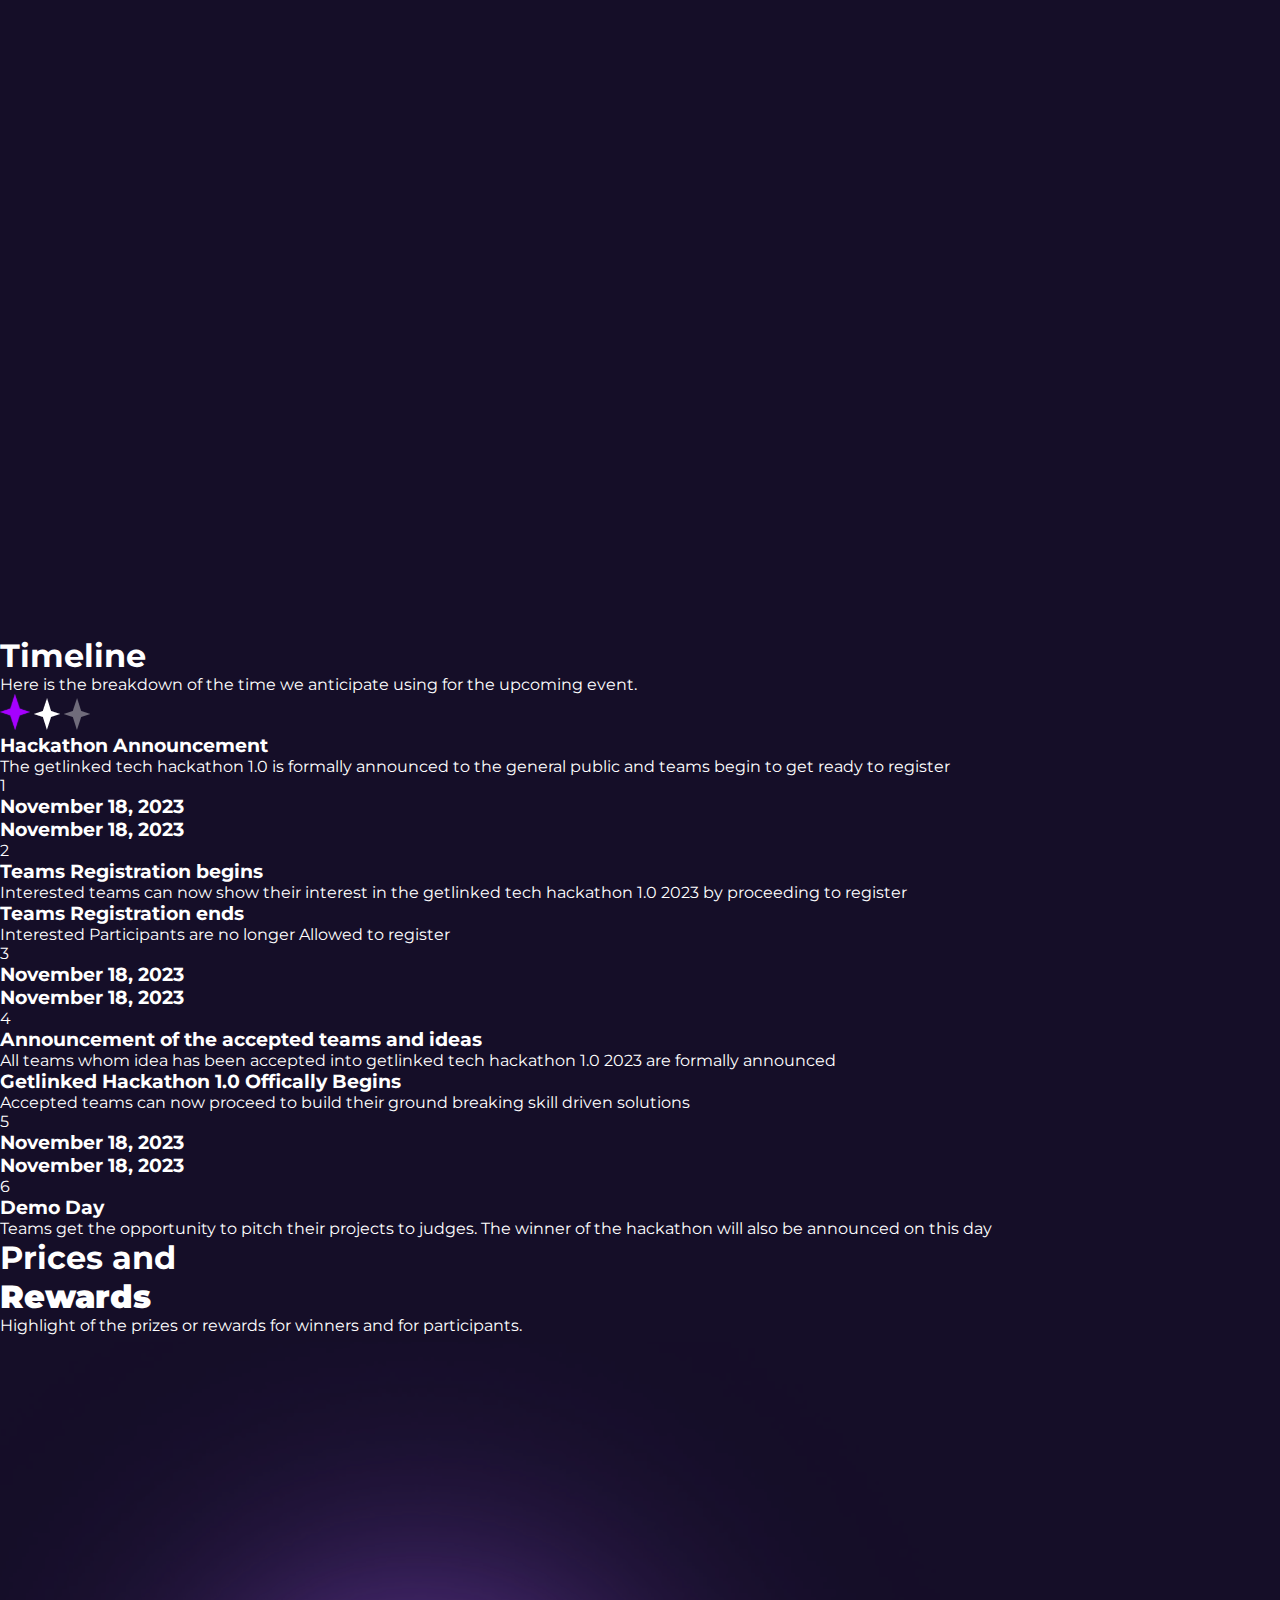
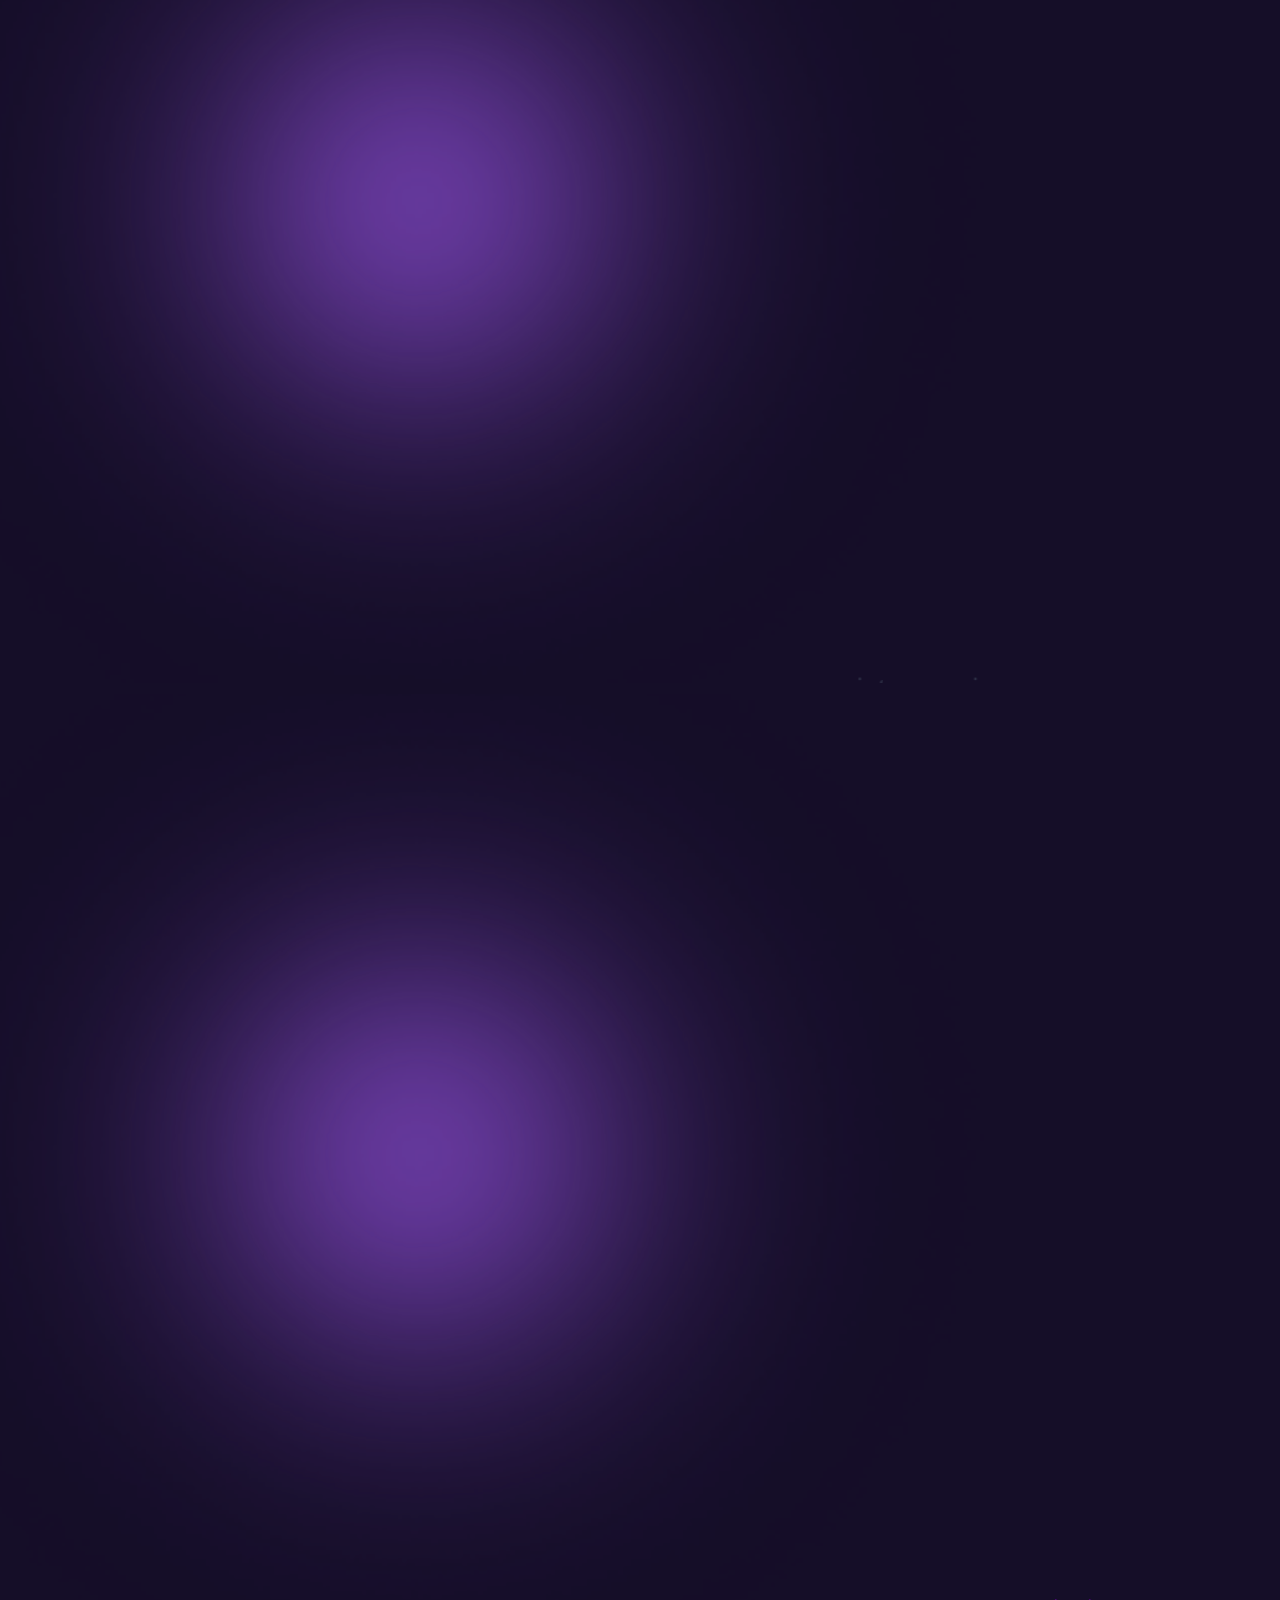
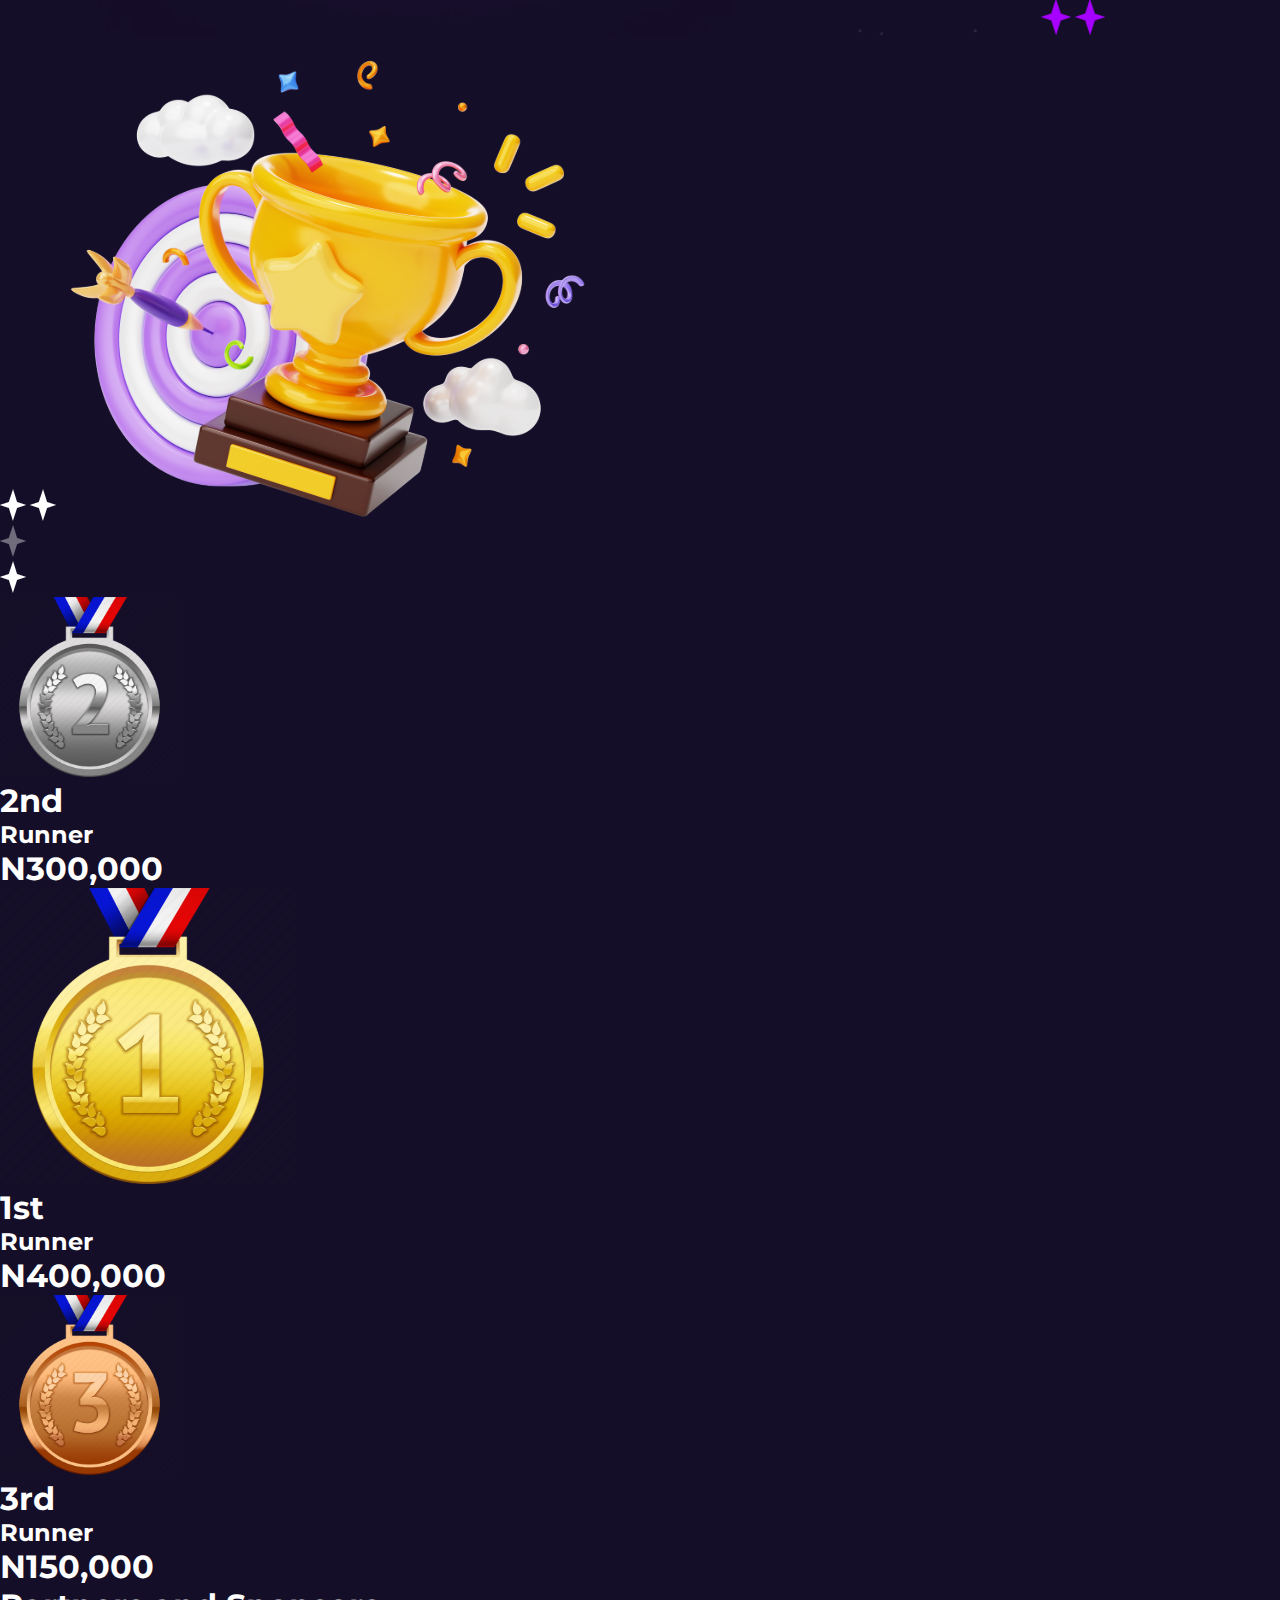
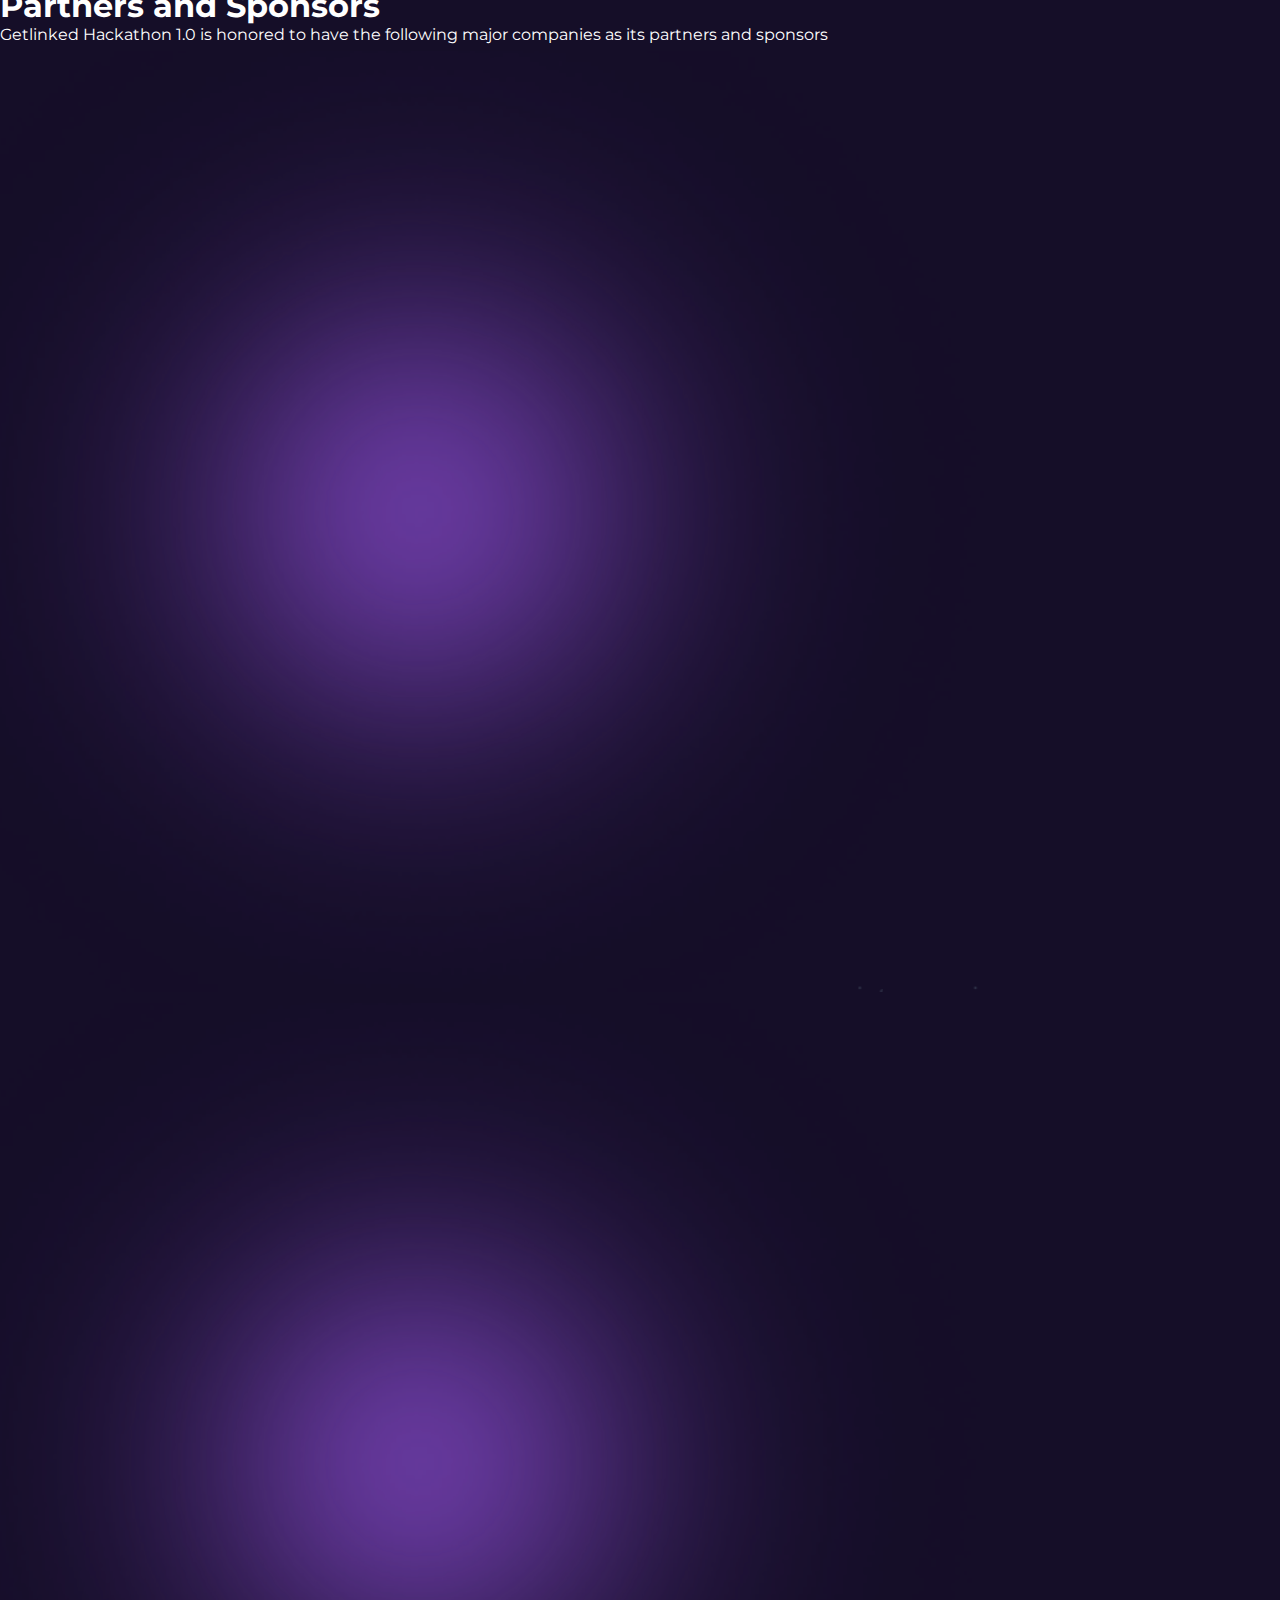
==== commit ed1ab164: "Modified changes" ====
--- a/index.html
+++ b/index.html
@@ -146,9 +146,9 @@
                 <img src="./images/woman-reading.svg" alt="">
             </div>
         </section>
-        <section id="judging-criteria"
+        <section id="judging-criteria" onmouseenter="judgingHoverOverEffet()"
             class=" xl:flex lg:flex block gap-10 relative overflow-hidden xl:px-24 lg:px-20 md:px-16 px-4 py-14 border-gray-700 border-b">
-            <div class=" xl:w-1/2 lg:w-1/2 flex justify-center xl:block lg:block relative">
+            <div id="judging-criteria-left" class=" xl:w-1/2 lg:w-1/2 flex justify-center xl:block lg:block relative">
                 <img src="./images/star pu.svg" alt=""
                     class="absolute w-[3%] top-[-35px] xl:left-0 lg:left-0 xl:top-0 lg:top-0">
                 <img src="./images/star-ash.svg" alt=""
@@ -162,7 +162,7 @@
             <img src="./images/Purple-Lens-Flare.svg" alt="" class="xl:w-[800px] lg:w-[700px] absolute z-[-1] top-[10%] xl:top-[0] lg:top-[30%] xl:left-0 lg:left-[-5%] left-[-40px]">
             <img src="./images/Purple-Lens-Flare.svg" alt="" class="xl:w-[800px] lg:w-[600px] absolute z-[-1] bottom-0 lg:bottom-[-20%] lg:right-[-25%] right-[-60%]">
 
-            <div class=" xl:w-1/2 lg:w-1/2 w-full flex flex-col justify-center relative">
+            <div id="judging-criteria-right" class=" xl:w-1/2 lg:w-1/2 w-full flex flex-col justify-center relative">
                 <h1 class="text-xl xl:text-2xl font-black pb-[10px] text-center xl:text-left lg:text-left  relative">
                     Judging Criteria <br> <span class="text-[#D434FE]">Key attributes</span>
                 </h1>
@@ -211,9 +211,9 @@
                 </section>
             </div>
         </section>
-        <section id="frequently-ask-quest"
+        <section id="frequently-ask-quest" onmouseenter="freqOverEffet()"
             class=" flex xl:flex-row lg:flex-row flex-col xl:px-24 lg:px-20 md:px-16 px-4 py-8 border-gray-700 border-b">
-            <div class=" xl:w-[40%] lg:w-[40%] w-full flex flex-col justify-center">
+            <div id="frequently-ask-left" class=" xl:w-[40%] lg:w-[40%] w-full flex flex-col justify-center">
                 <h1 class="text-xl xl:text-2xl font-black pb-[10px] text-center xl:text-left lg:text-left  relative">
                     Frequently Asked<br> <span class="text-[#D434FE]">Question</span>
                     <img src="./images/star pu.svg" alt="" class="absolute w-[4%] left-[-50px] top-0 ">
@@ -269,7 +269,7 @@
                     </li>
                 </ul>
             </div>
-            <div class=" xl:w-[60%] lg:w-[60%] flex justify-center xl:block lg:block relative pt-28">
+            <div id="frequently-ask-right" class=" xl:w-[60%] lg:w-[60%] flex justify-center xl:block lg:block relative pt-28">
                 <img src="./images/star-ash.svg" alt=""
                     class="absolute w-[3%] left-5 xl:left-[40px] lg:left-[40px] xl:bottom-[300px] lg:bottom-[300px] bottom-[140px]">
                 <img src="./images/star.png" alt="" class="absolute w-[4%] right-10 xl:right-28 lg:right-28 bottom-0 ">
--- a/styles/style.css
+++ b/styles/style.css
@@ -106,39 +106,131 @@
 html body main .hero-section .hero-left .timer {
   font-family: "Unica One";
 }
-html body main .FAQs-dropdown #frequently-ask-dropdown-item1 {
-  display: none;
-}
-html body main .FAQs-dropdown #frequently-ask-dropdown-item1.open {
-  display: block;
-}
-html body main .FAQs-dropdown #frequently-ask-dropdown-item2 {
-  display: none;
-}
-html body main .FAQs-dropdown #frequently-ask-dropdown-item2.open {
-  display: block;
-}
-html body main .FAQs-dropdown #frequently-ask-dropdown-item3 {
-  display: none;
-}
-html body main .FAQs-dropdown #frequently-ask-dropdown-item3.open {
-  display: block;
-}
-html body main .FAQs-dropdown #frequently-ask-dropdown-item4 {
-  display: none;
-}
-html body main .FAQs-dropdown #frequently-ask-dropdown-item4.open {
-  display: block;
-}
-html body main .FAQs-dropdown #frequently-ask-dropdown-item5 {
-  display: none;
-}
-html body main .FAQs-dropdown #frequently-ask-dropdown-item5.open {
-  display: block;
-}
-html body main .FAQs-dropdown #frequently-ask-dropdown-item6 {
-  display: none;
-}
-html body main .FAQs-dropdown #frequently-ask-dropdown-item6.open {
+html body main #intro {
+  overflow: hidden;
+}
+html body main #intro #intro-left {
+  transition: all 0.5s ease-in-out;
+  transform: translateX(-110%);
+}
+html body main #intro #intro-left.open {
+  transition: all 0.5s ease-in-out;
+  transform: translateX(0);
+}
+html body main #intro #intro-right {
+  transition: all 0.5s ease-in-out;
+  transform: translateX(120%);
+}
+html body main #intro #intro-right.open {
+  transition: all 0.5s ease-in-out;
+  transform: translateX(0);
+}
+html body main #guidelines {
+  overflow: hidden;
+}
+html body main #guidelines #guidelines-left {
+  transition: all 0.5s ease-in-out;
+  transform: translateX(-120%);
+}
+html body main #guidelines #guidelines-left.open {
+  transition: all 0.5s ease-in-out;
+  transform: translateX(0);
+}
+html body main #guidelines #guidelines-right {
+  transition: all 0.5s ease-in-out;
+  transform: translateX(120%);
+}
+html body main #guidelines #guidelines-right.open {
+  transition: all 0.5s ease-in-out;
+  transform: translateX(0);
+}
+html body main #judging-criteria {
+  overflow: hidden;
+}
+html body main #judging-criteria #judging-criteria-left {
+  transition: all 0.5s ease-in-out;
+  transform: translateX(-120%);
+}
+html body main #judging-criteria #judging-criteria-left.open {
+  transition: all 0.5s ease-in-out;
+  transform: translateX(0);
+}
+html body main #judging-criteria #judging-criteria-right {
+  transition: all 0.5s ease-in-out;
+  transform: translateX(120%);
+}
+html body main #judging-criteria #judging-criteria-right.open {
+  transition: all 0.5s ease-in-out;
+  transform: translateX(0);
+}
+html body main #guidelines {
+  overflow: hidden;
+}
+html body main #guidelines #guidelines-left {
+  transition: all 0.5s ease-in-out;
+  transform: translateX(-120%);
+}
+html body main #guidelines #guidelines-left.open {
+  transition: all 0.5s ease-in-out;
+  transform: translateX(0);
+}
+html body main #guidelines #guidelines-right {
+  transition: all 0.5s ease-in-out;
+  transform: translateX(120%);
+}
+html body main #guidelines #guidelines-right.open {
+  transition: all 0.5s ease-in-out;
+  transform: translateX(0);
+}
+html body main #frequently-ask-quest #frequently-ask-left {
+  transition: all 0.5s ease-in-out;
+  transform: translateX(-130%);
+}
+html body main #frequently-ask-quest #frequently-ask-left.open {
+  transition: all 0.5s ease-in-out;
+  transform: translateX(0);
+}
+html body main #frequently-ask-quest #frequently-ask-right {
+  transition: all 0.5s ease-in-out;
+  transform: translateX(120%);
+}
+html body main #frequently-ask-quest #frequently-ask-right.open {
+  transition: all 0.5s ease-in-out;
+  transform: translateX(0);
+}
+html body main #frequently-ask-quest .FAQs-dropdown #frequently-ask-dropdown-item1 {
+  display: none;
+}
+html body main #frequently-ask-quest .FAQs-dropdown #frequently-ask-dropdown-item1.open {
+  display: block;
+}
+html body main #frequently-ask-quest .FAQs-dropdown #frequently-ask-dropdown-item2 {
+  display: none;
+}
+html body main #frequently-ask-quest .FAQs-dropdown #frequently-ask-dropdown-item2.open {
+  display: block;
+}
+html body main #frequently-ask-quest .FAQs-dropdown #frequently-ask-dropdown-item3 {
+  display: none;
+}
+html body main #frequently-ask-quest .FAQs-dropdown #frequently-ask-dropdown-item3.open {
+  display: block;
+}
+html body main #frequently-ask-quest .FAQs-dropdown #frequently-ask-dropdown-item4 {
+  display: none;
+}
+html body main #frequently-ask-quest .FAQs-dropdown #frequently-ask-dropdown-item4.open {
+  display: block;
+}
+html body main #frequently-ask-quest .FAQs-dropdown #frequently-ask-dropdown-item5 {
+  display: none;
+}
+html body main #frequently-ask-quest .FAQs-dropdown #frequently-ask-dropdown-item5.open {
+  display: block;
+}
+html body main #frequently-ask-quest .FAQs-dropdown #frequently-ask-dropdown-item6 {
+  display: none;
+}
+html body main #frequently-ask-quest .FAQs-dropdown #frequently-ask-dropdown-item6.open {
   display: block;
 }/*# sourceMappingURL=style.css.map */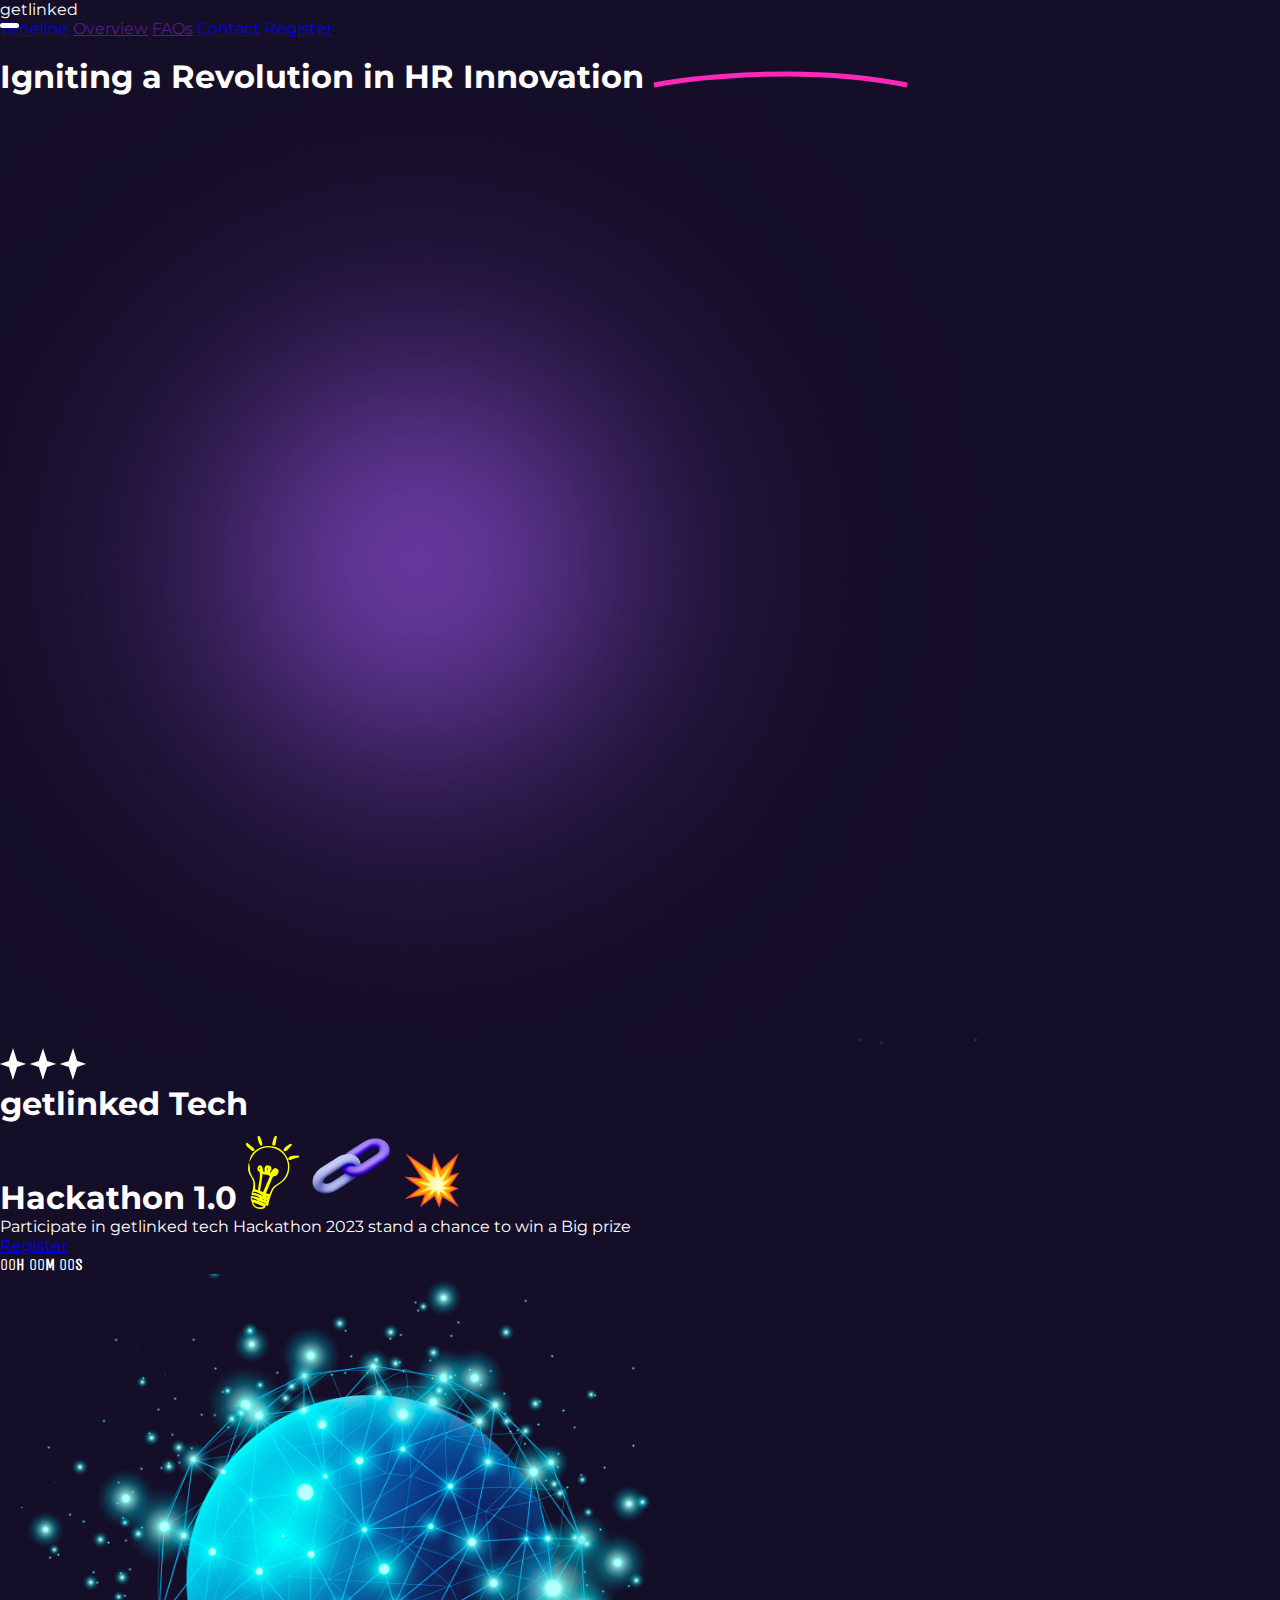
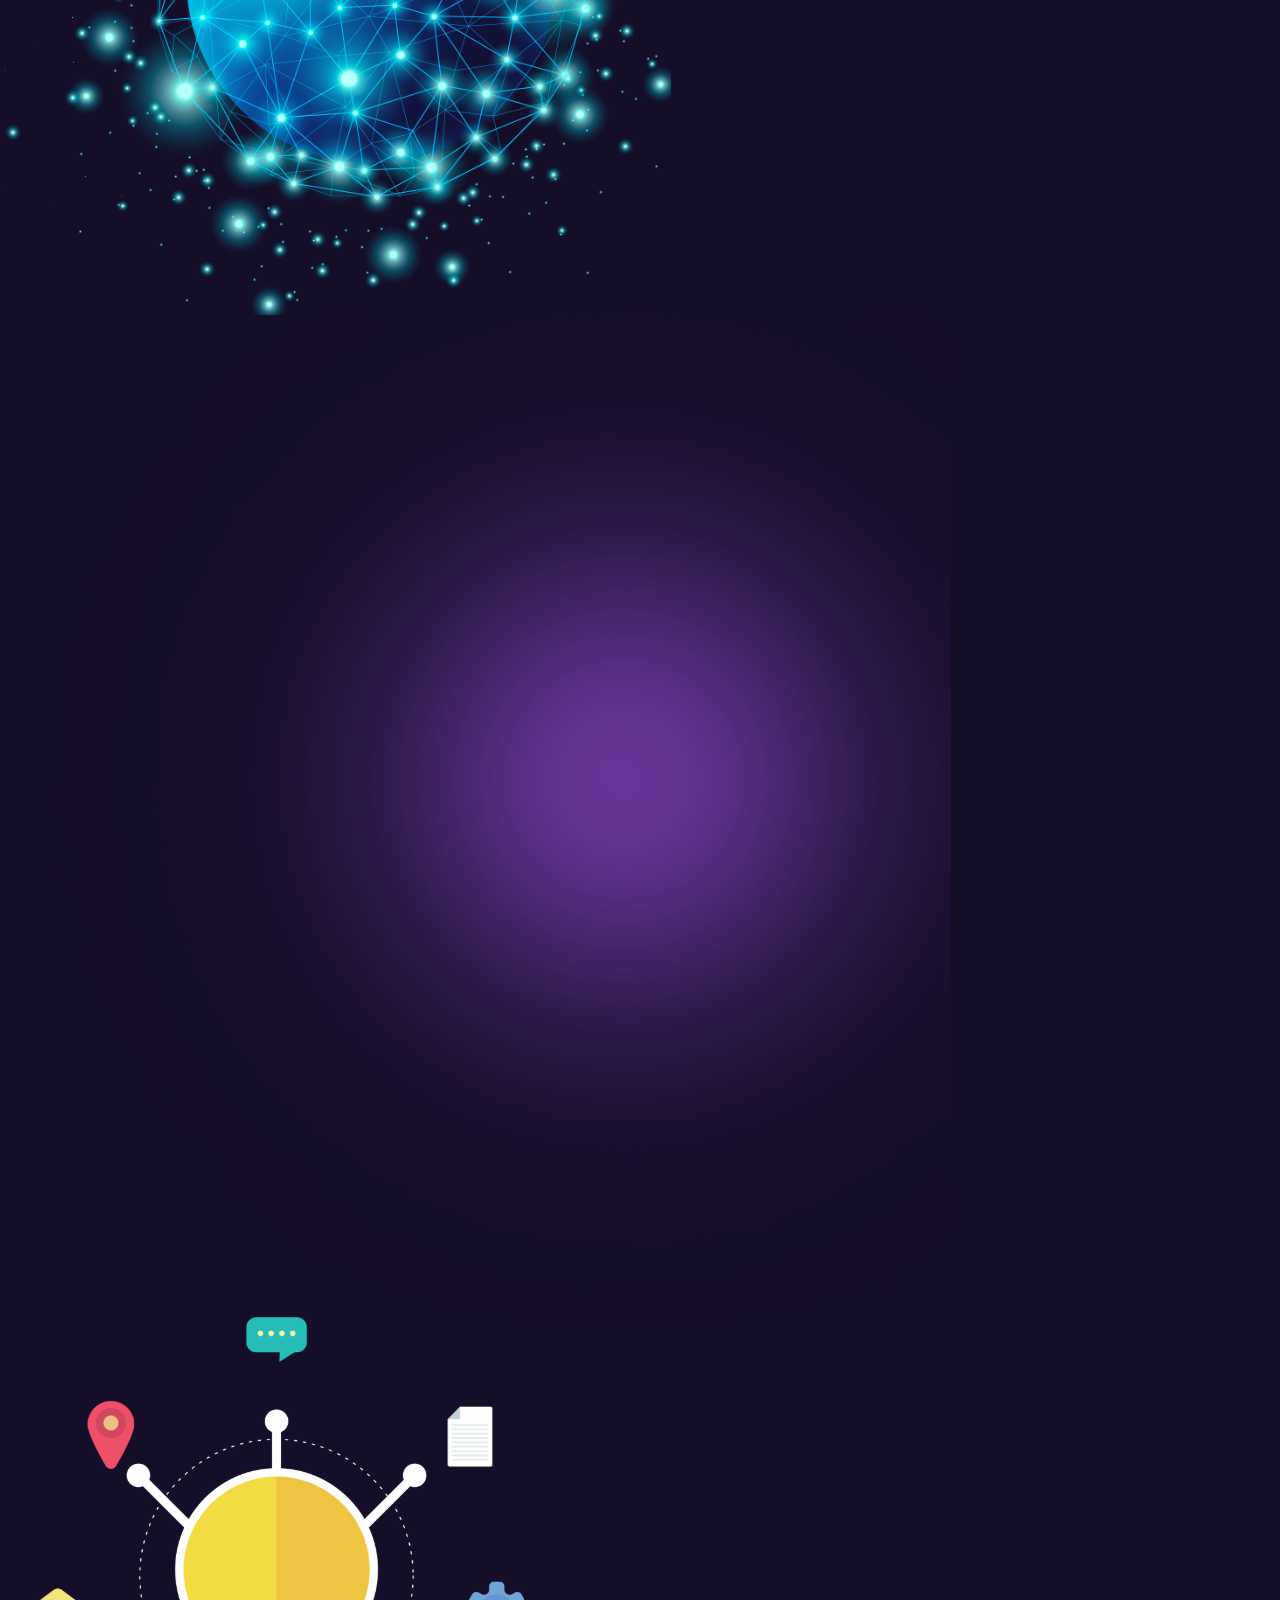
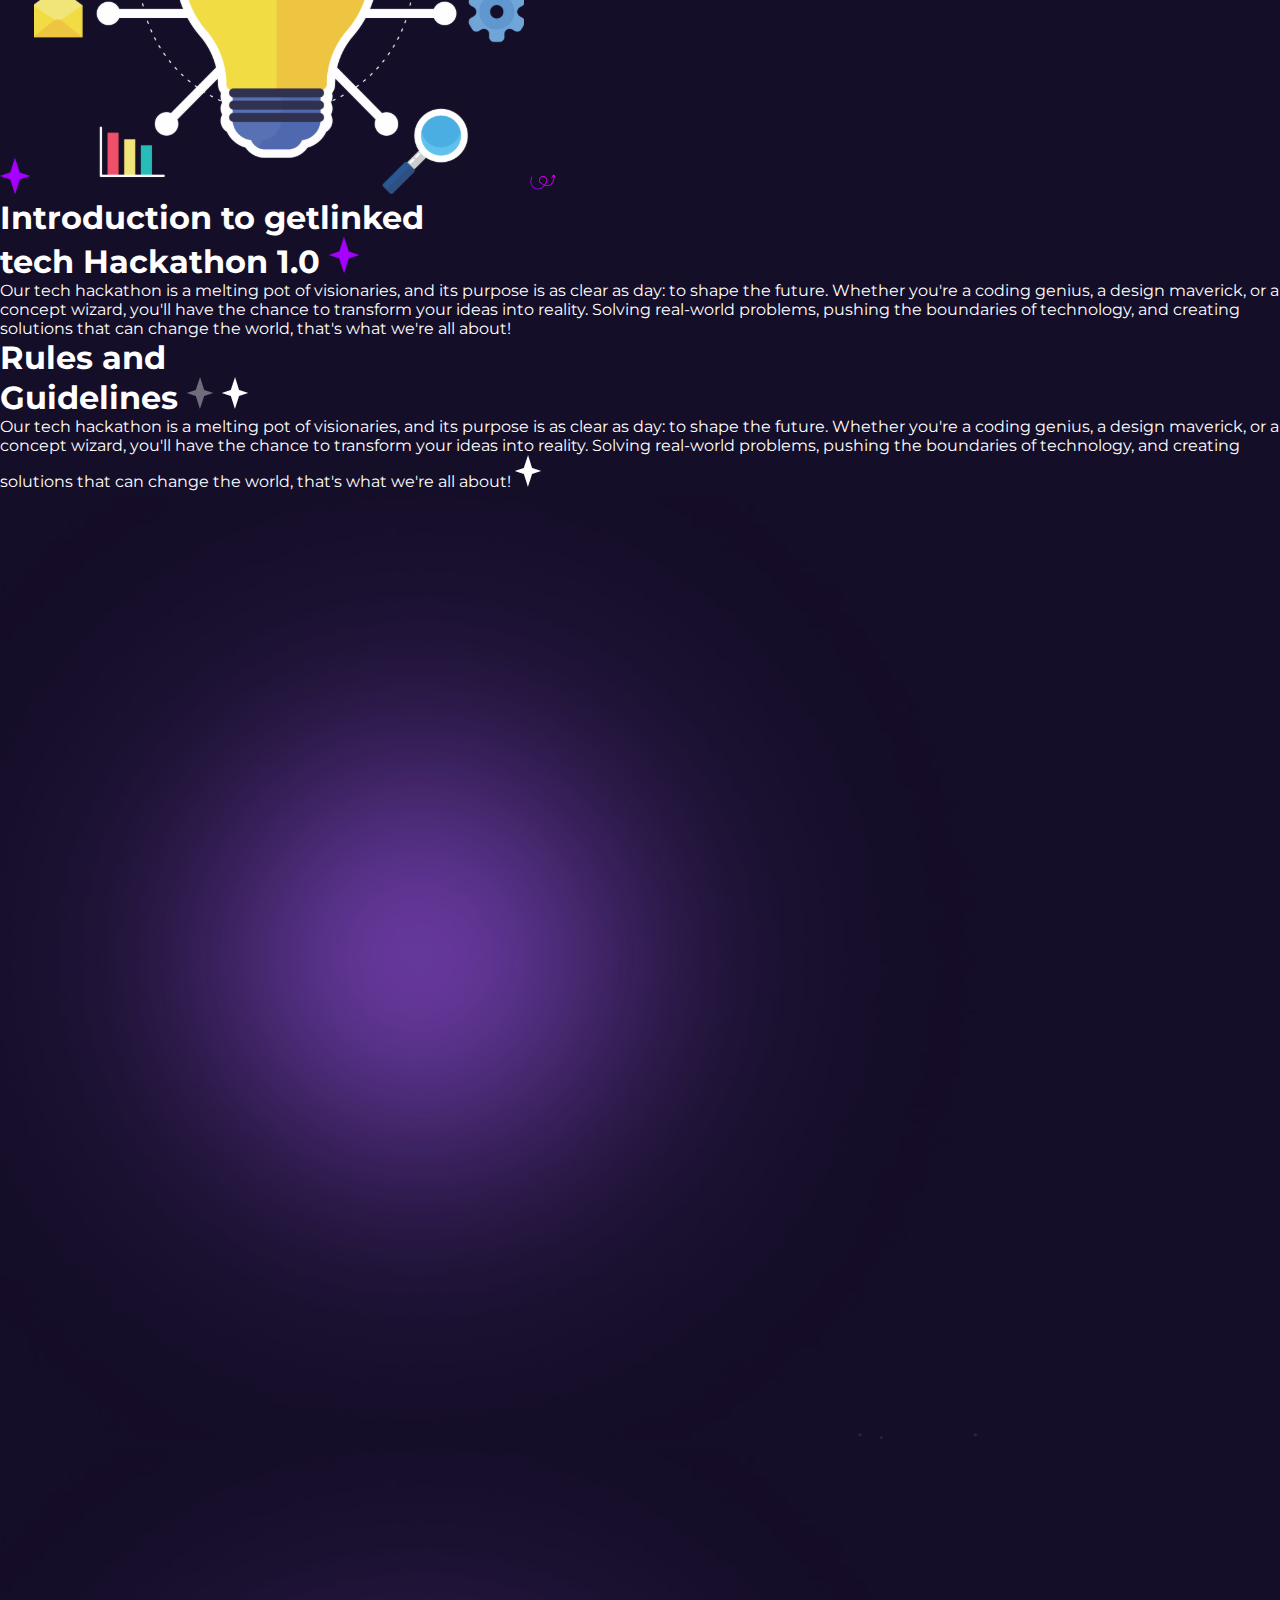
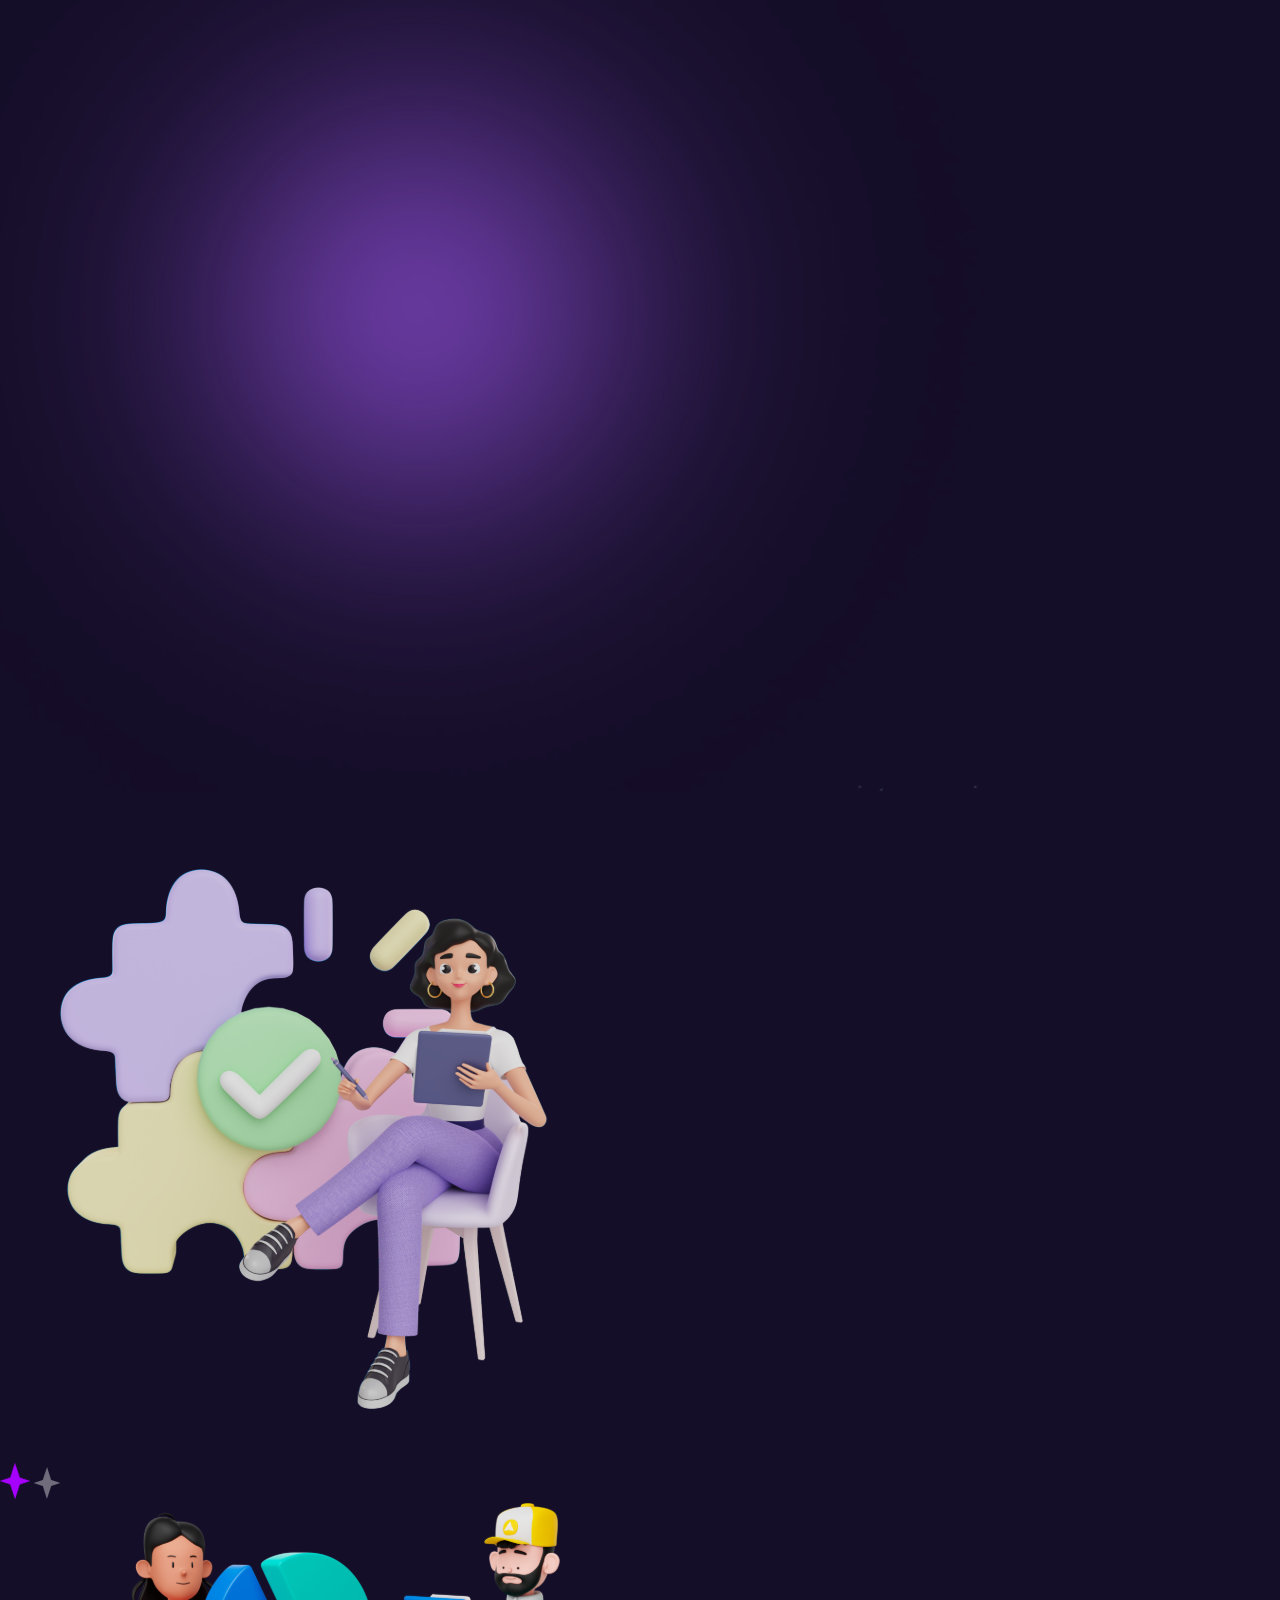
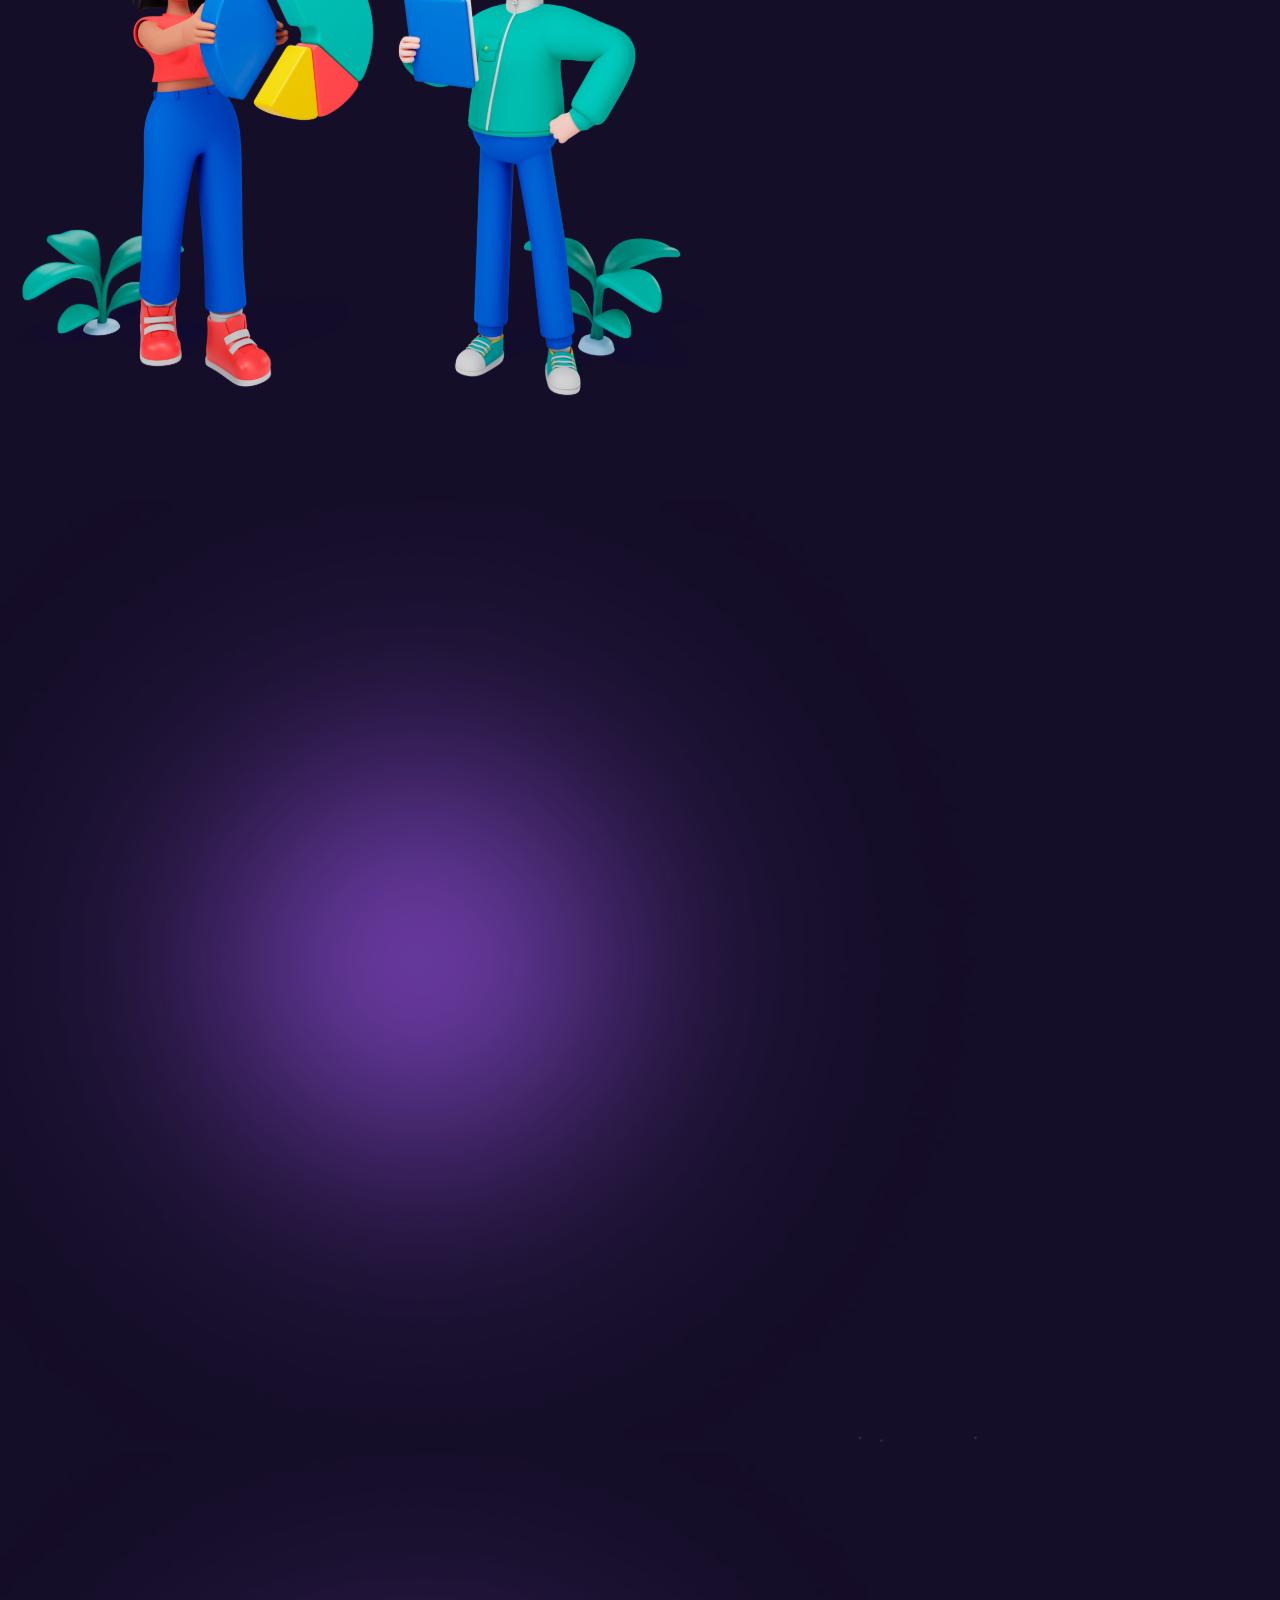
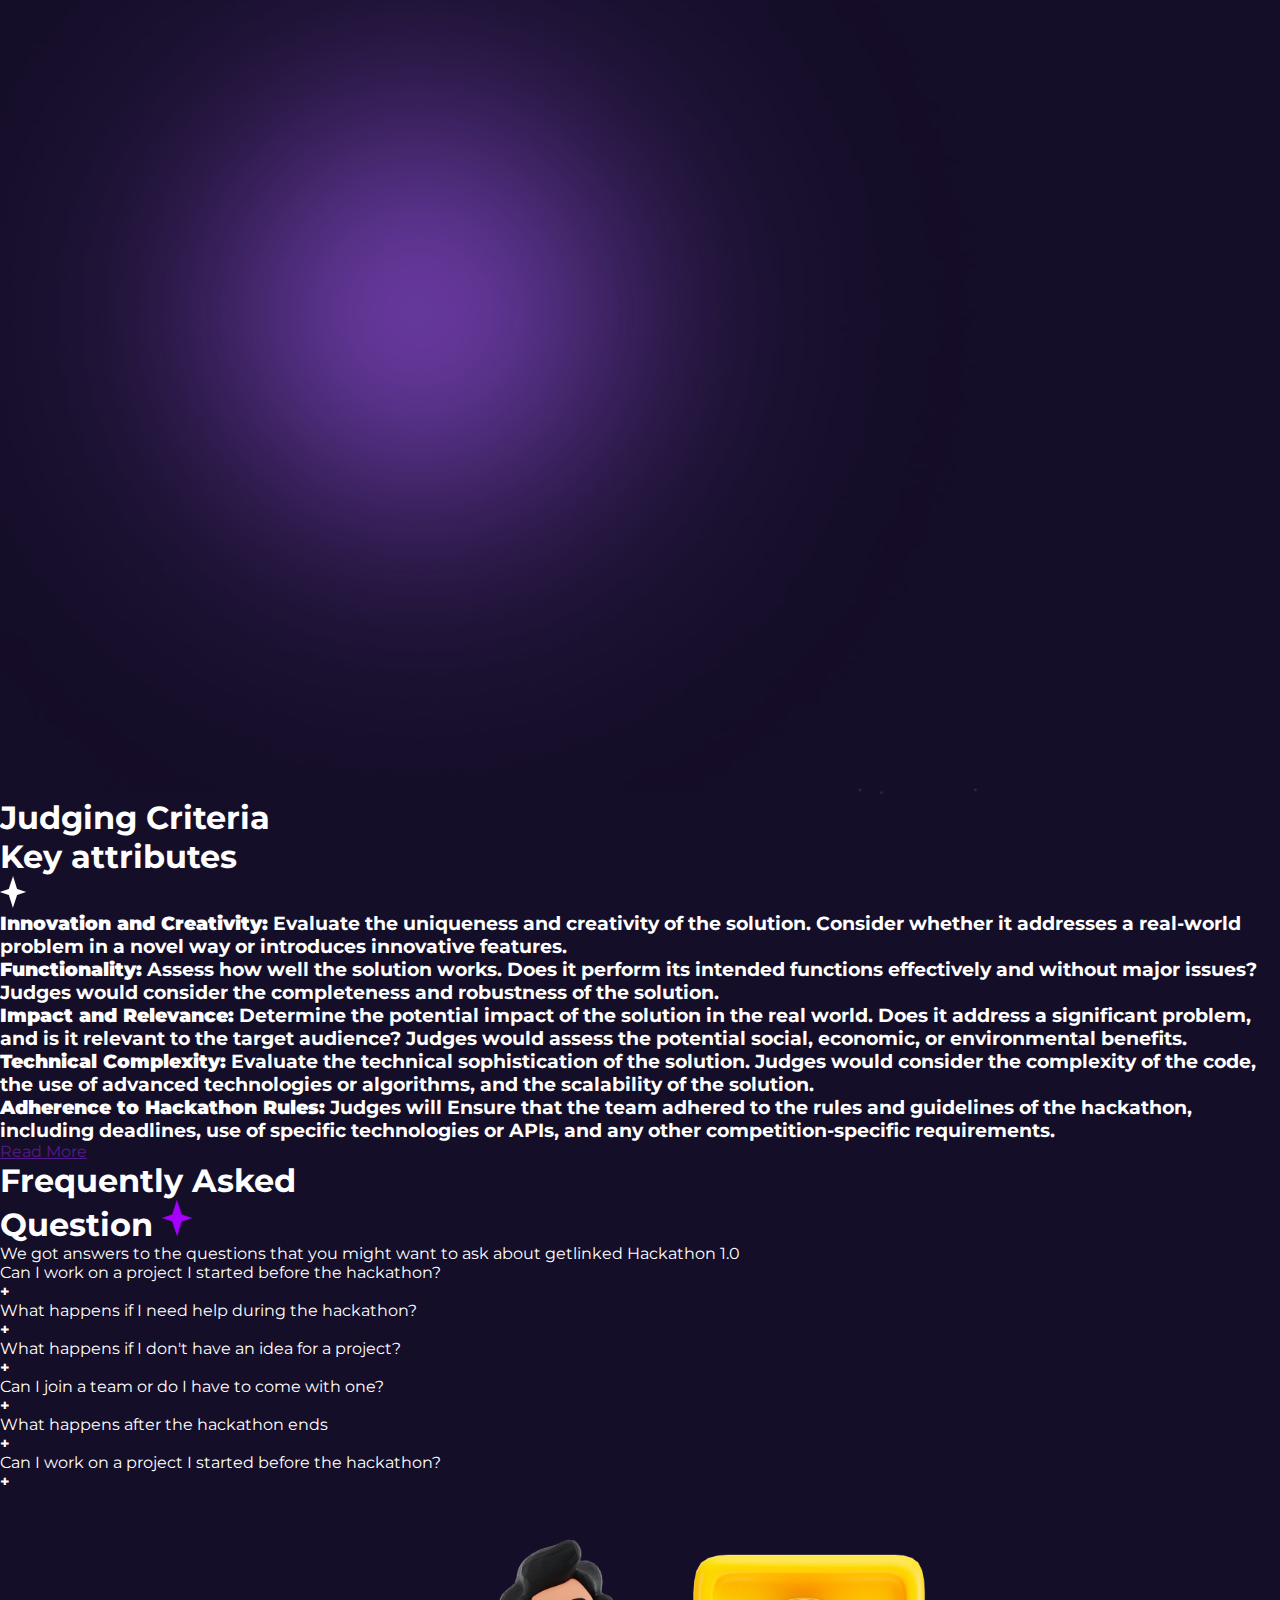
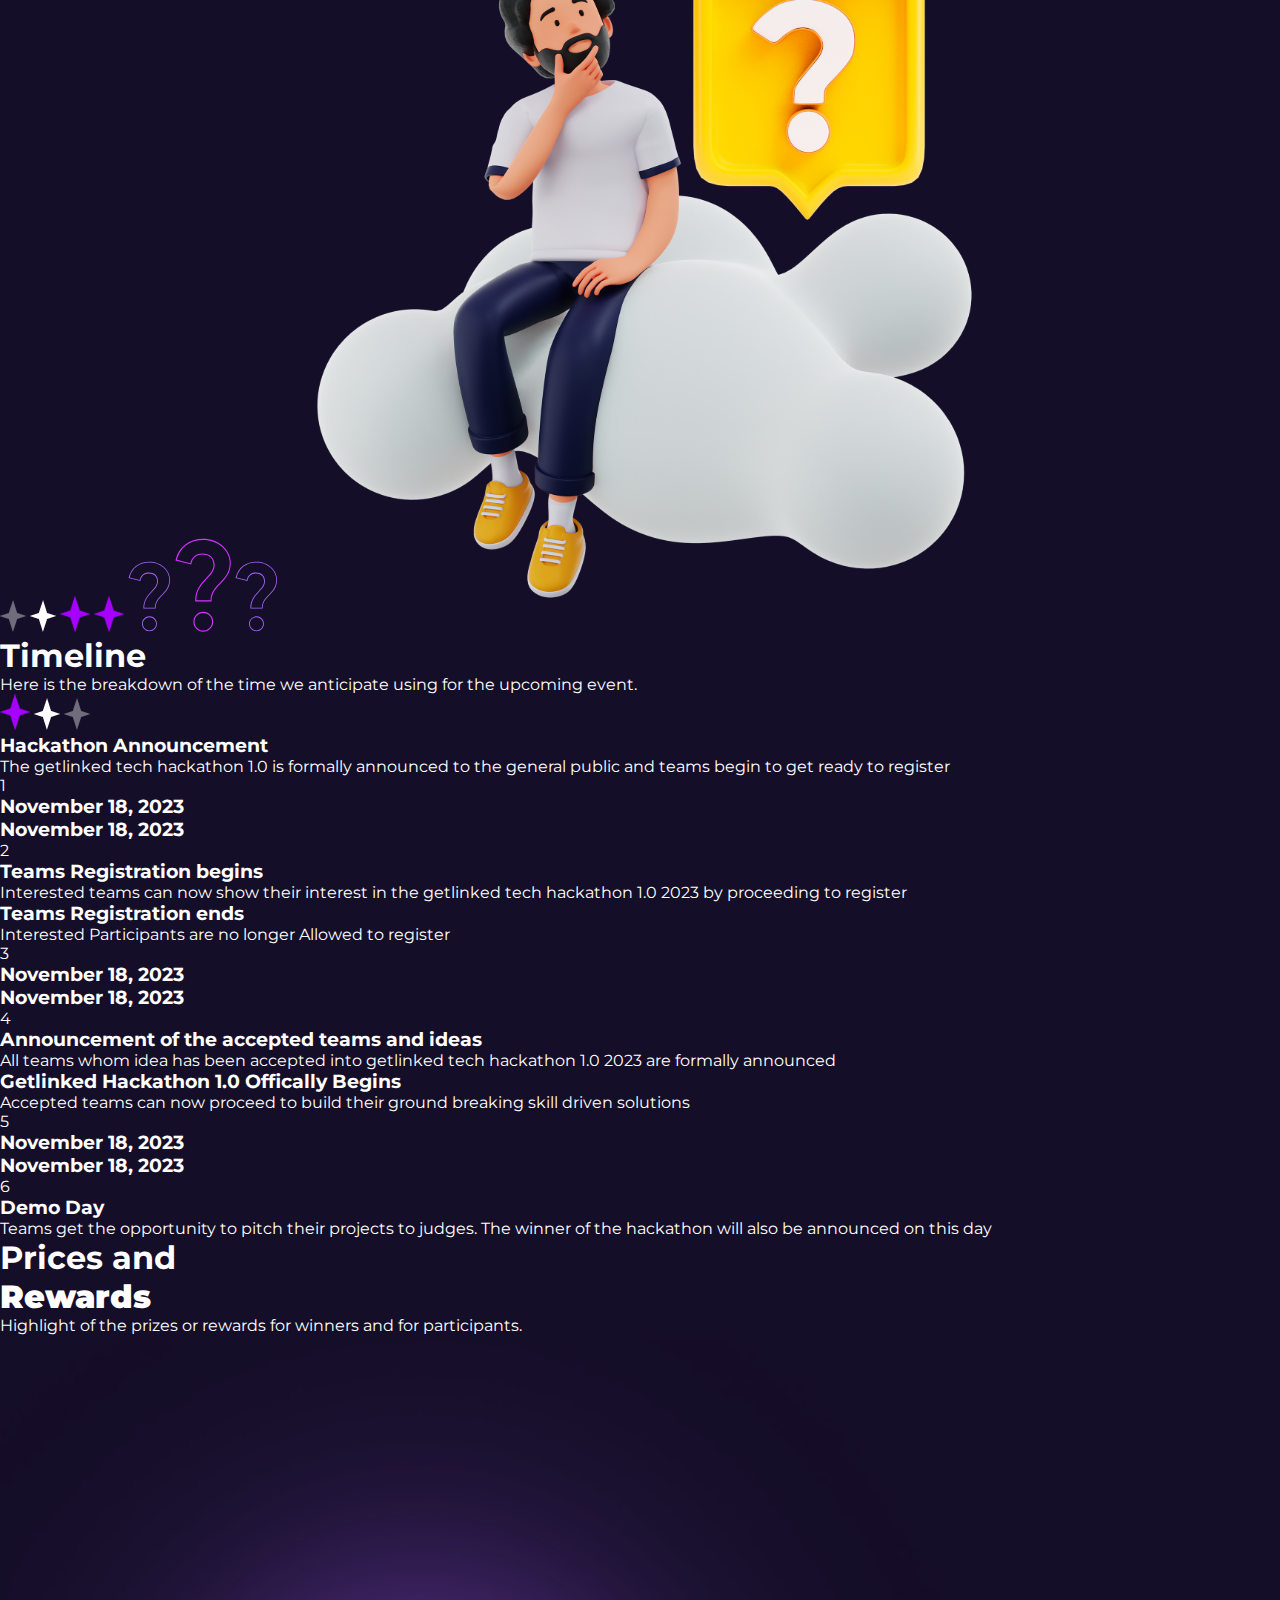
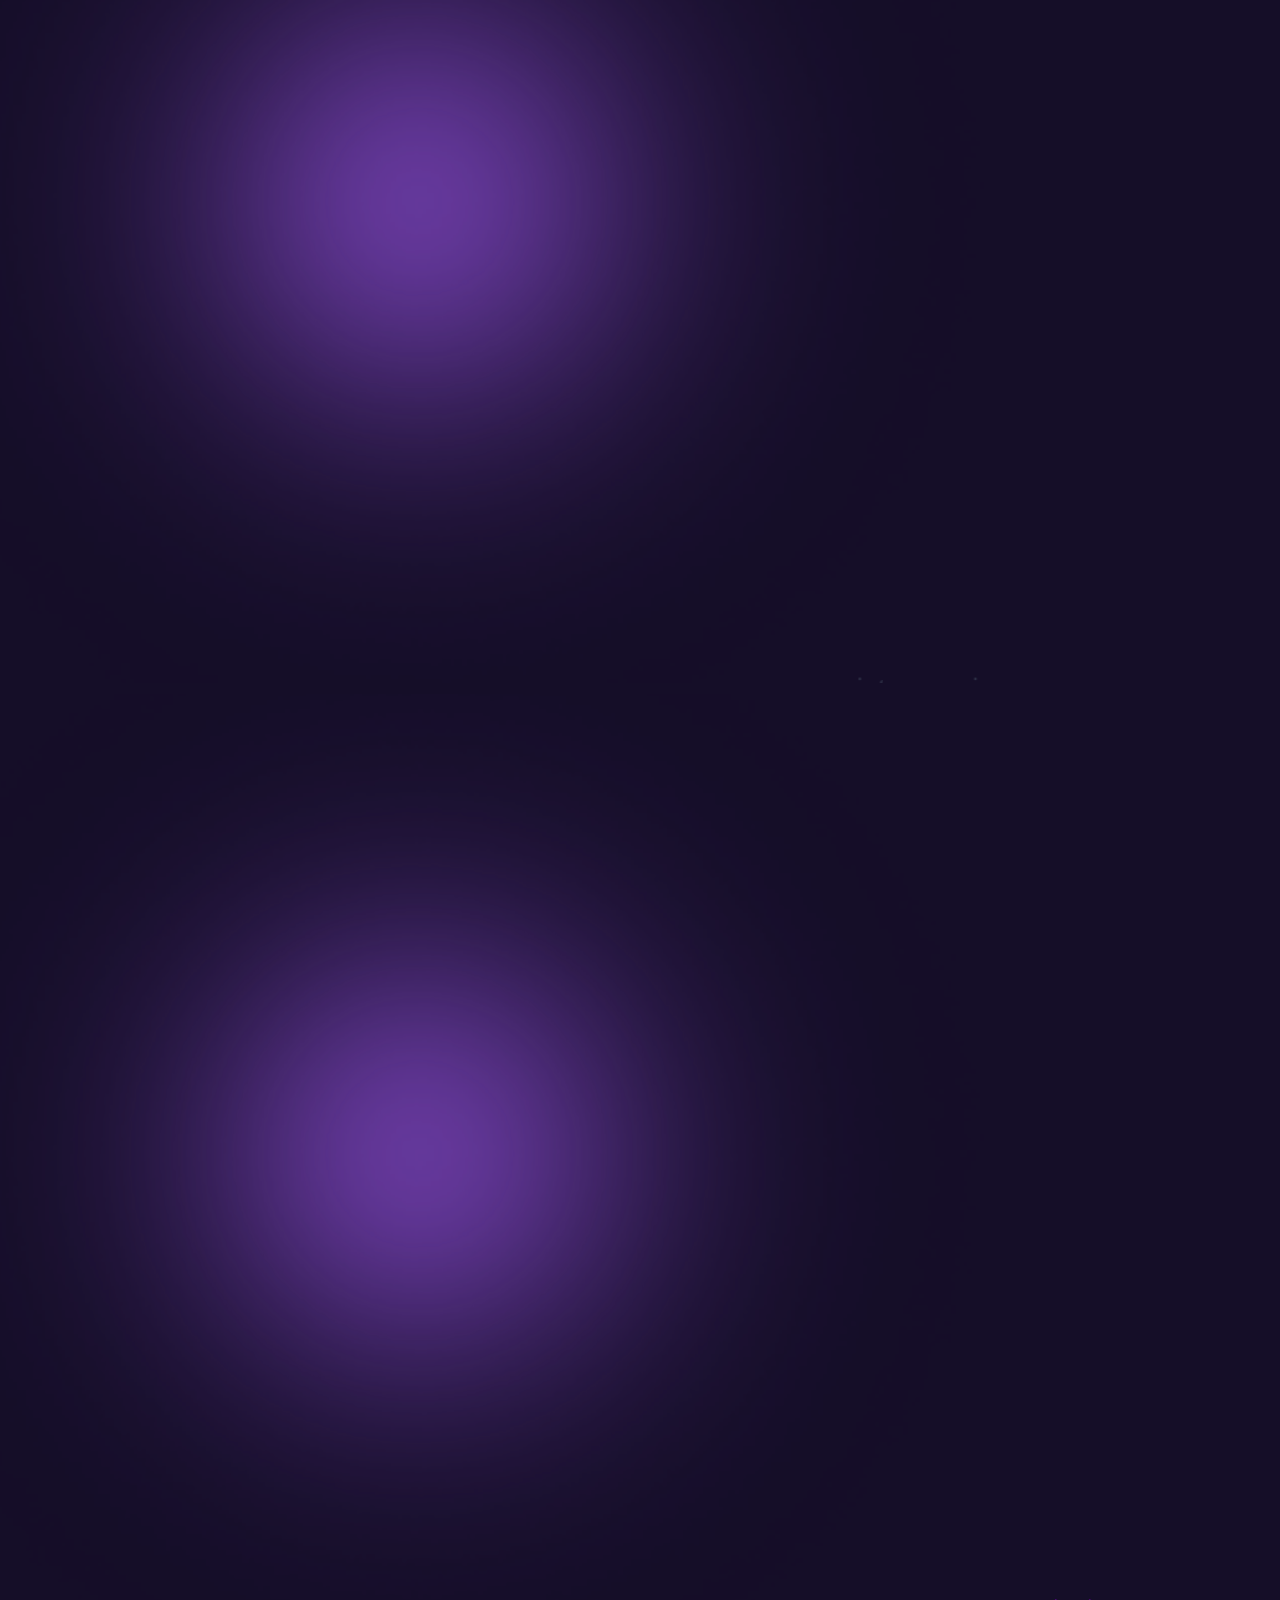
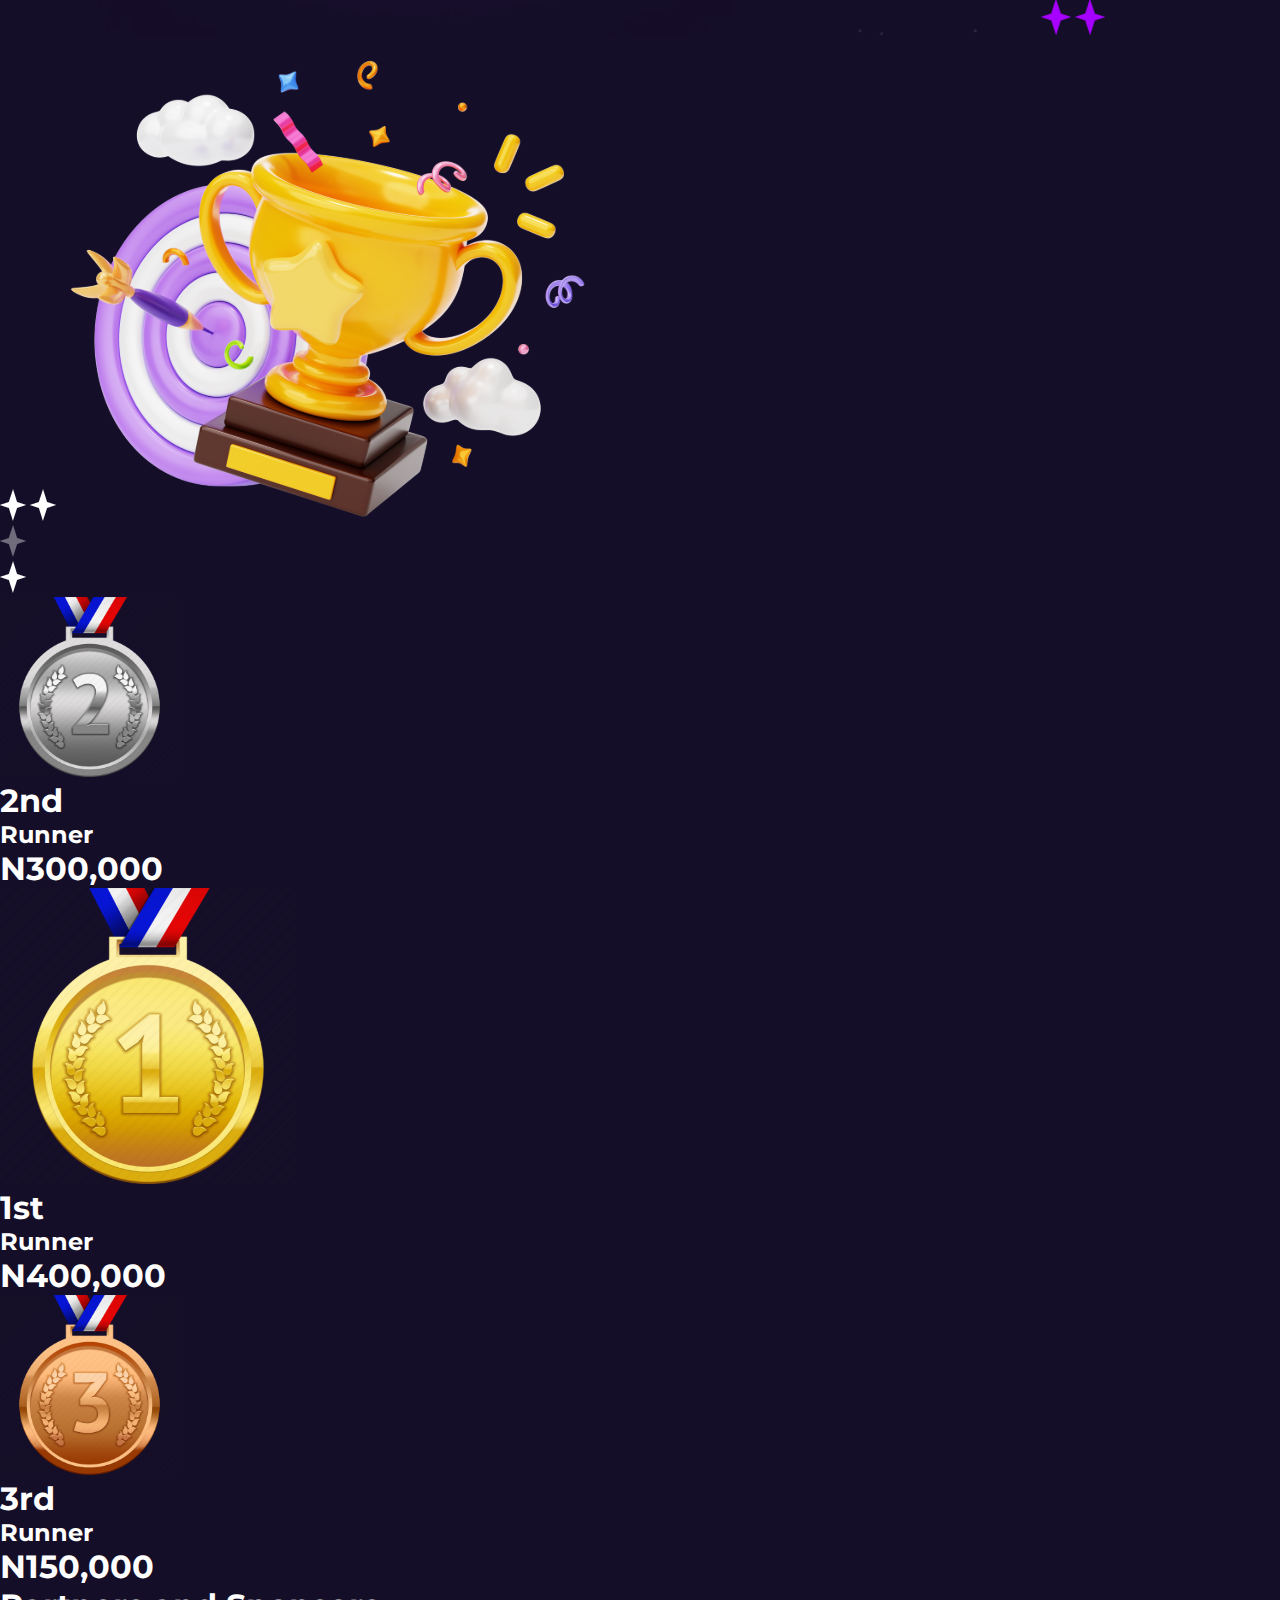
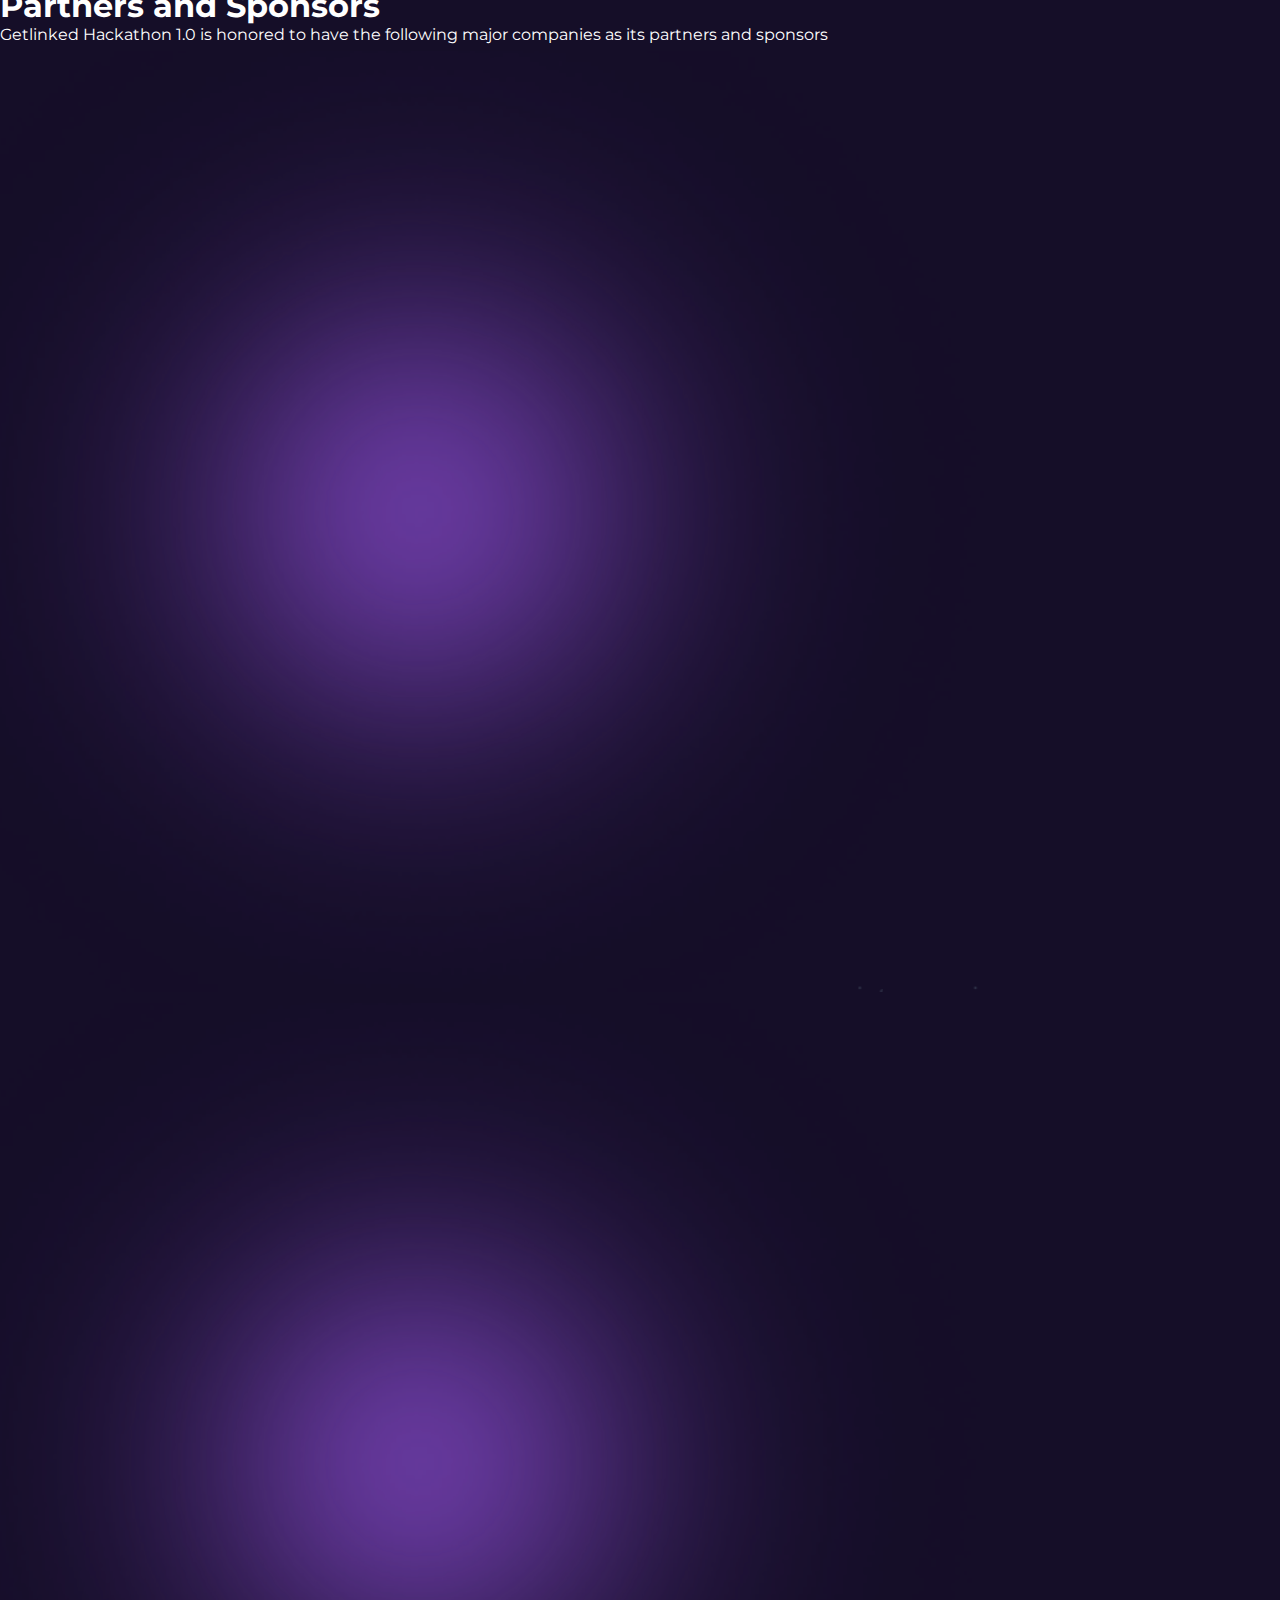
==== commit 7dca6dc0: "Modified changes" ====
--- a/index.html
+++ b/index.html
@@ -92,7 +92,7 @@
             </div>
 
         </section>
-        <section id="intro" onmouseenter="mouseOverEffect()"
+        <section id="intro"
             class="xl:flex gap-5 lg:flex block xl:px-24 lg:px-20 md:px-16 px-4 py-14 border-gray-700 border-b">
             <div id="intro-left" class=" xl:w-1/2 lg:w-1/2 flex justify-center xl:block lg:block relative">
                 <img src="./images/star pu.svg" alt="" class="absolute w-[3%] left-0 top-20">
@@ -116,7 +116,7 @@
                     that's what we're all about!</p>
             </div>
         </section>
-        <section id="guidelines" onmouseenter="mouseOverEffet()"
+        <section id="guidelines"
             class=" flex gap-5 xl:flex-row lg:flex-row relative overflow-hidden flex-col-reverse xl:px-24 lg:px-20 md:px-16 px-4 pb-14 border-gray-700 border-b">
             <div id="guidelines-left" class=" xl:w-1/2 lg:w-1/2 w-full flex flex-col justify-center">
                 <h1 class="text-xl xl:text-2xl font-black pb-[10px] text-center xl:text-left lg:text-left  relative">
@@ -146,7 +146,7 @@
                 <img src="./images/woman-reading.svg" alt="">
             </div>
         </section>
-        <section id="judging-criteria" onmouseenter="judgingHoverOverEffet()"
+        <section id="judging-criteria"
             class=" xl:flex lg:flex block gap-10 relative overflow-hidden xl:px-24 lg:px-20 md:px-16 px-4 py-14 border-gray-700 border-b">
             <div id="judging-criteria-left" class=" xl:w-1/2 lg:w-1/2 flex justify-center xl:block lg:block relative">
                 <img src="./images/star pu.svg" alt=""
@@ -211,8 +211,8 @@
                 </section>
             </div>
         </section>
-        <section id="frequently-ask-quest" onmouseenter="freqOverEffet()"
-            class=" flex xl:flex-row lg:flex-row flex-col xl:px-24 lg:px-20 md:px-16 px-4 py-8 border-gray-700 border-b">
+        <section id="frequently-ask-quest"
+            class=" flex xl:flex-row lg:flex-row flex-col overflow-hidden xl:px-24 lg:px-20 md:px-16 px-4 py-8 border-gray-700 border-b">
             <div id="frequently-ask-left" class=" xl:w-[40%] lg:w-[40%] w-full flex flex-col justify-center">
                 <h1 class="text-xl xl:text-2xl font-black pb-[10px] text-center xl:text-left lg:text-left  relative">
                     Frequently Asked<br> <span class="text-[#D434FE]">Question</span>
--- a/styles/style.css
+++ b/styles/style.css
@@ -106,131 +106,39 @@
 html body main .hero-section .hero-left .timer {
   font-family: "Unica One";
 }
-html body main #intro {
-  overflow: hidden;
-}
-html body main #intro #intro-left {
-  transition: all 0.5s ease-in-out;
-  transform: translateX(-110%);
-}
-html body main #intro #intro-left.open {
-  transition: all 0.5s ease-in-out;
-  transform: translateX(0);
-}
-html body main #intro #intro-right {
-  transition: all 0.5s ease-in-out;
-  transform: translateX(120%);
-}
-html body main #intro #intro-right.open {
-  transition: all 0.5s ease-in-out;
-  transform: translateX(0);
-}
-html body main #guidelines {
-  overflow: hidden;
-}
-html body main #guidelines #guidelines-left {
-  transition: all 0.5s ease-in-out;
-  transform: translateX(-120%);
-}
-html body main #guidelines #guidelines-left.open {
-  transition: all 0.5s ease-in-out;
-  transform: translateX(0);
-}
-html body main #guidelines #guidelines-right {
-  transition: all 0.5s ease-in-out;
-  transform: translateX(120%);
-}
-html body main #guidelines #guidelines-right.open {
-  transition: all 0.5s ease-in-out;
-  transform: translateX(0);
-}
-html body main #judging-criteria {
-  overflow: hidden;
-}
-html body main #judging-criteria #judging-criteria-left {
-  transition: all 0.5s ease-in-out;
-  transform: translateX(-120%);
-}
-html body main #judging-criteria #judging-criteria-left.open {
-  transition: all 0.5s ease-in-out;
-  transform: translateX(0);
-}
-html body main #judging-criteria #judging-criteria-right {
-  transition: all 0.5s ease-in-out;
-  transform: translateX(120%);
-}
-html body main #judging-criteria #judging-criteria-right.open {
-  transition: all 0.5s ease-in-out;
-  transform: translateX(0);
-}
-html body main #guidelines {
-  overflow: hidden;
-}
-html body main #guidelines #guidelines-left {
-  transition: all 0.5s ease-in-out;
-  transform: translateX(-120%);
-}
-html body main #guidelines #guidelines-left.open {
-  transition: all 0.5s ease-in-out;
-  transform: translateX(0);
-}
-html body main #guidelines #guidelines-right {
-  transition: all 0.5s ease-in-out;
-  transform: translateX(120%);
-}
-html body main #guidelines #guidelines-right.open {
-  transition: all 0.5s ease-in-out;
-  transform: translateX(0);
-}
-html body main #frequently-ask-quest #frequently-ask-left {
-  transition: all 0.5s ease-in-out;
-  transform: translateX(-130%);
-}
-html body main #frequently-ask-quest #frequently-ask-left.open {
-  transition: all 0.5s ease-in-out;
-  transform: translateX(0);
-}
-html body main #frequently-ask-quest #frequently-ask-right {
-  transition: all 0.5s ease-in-out;
-  transform: translateX(120%);
-}
-html body main #frequently-ask-quest #frequently-ask-right.open {
-  transition: all 0.5s ease-in-out;
-  transform: translateX(0);
-}
-html body main #frequently-ask-quest .FAQs-dropdown #frequently-ask-dropdown-item1 {
+html body main .FAQs-dropdown #frequently-ask-dropdown-item1 {
   display: none;
 }
-html body main #frequently-ask-quest .FAQs-dropdown #frequently-ask-dropdown-item1.open {
+html body main .FAQs-dropdown #frequently-ask-dropdown-item1.open {
   display: block;
 }
-html body main #frequently-ask-quest .FAQs-dropdown #frequently-ask-dropdown-item2 {
+html body main .FAQs-dropdown #frequently-ask-dropdown-item2 {
   display: none;
 }
-html body main #frequently-ask-quest .FAQs-dropdown #frequently-ask-dropdown-item2.open {
+html body main .FAQs-dropdown #frequently-ask-dropdown-item2.open {
   display: block;
 }
-html body main #frequently-ask-quest .FAQs-dropdown #frequently-ask-dropdown-item3 {
+html body main .FAQs-dropdown #frequently-ask-dropdown-item3 {
   display: none;
 }
-html body main #frequently-ask-quest .FAQs-dropdown #frequently-ask-dropdown-item3.open {
+html body main .FAQs-dropdown #frequently-ask-dropdown-item3.open {
   display: block;
 }
-html body main #frequently-ask-quest .FAQs-dropdown #frequently-ask-dropdown-item4 {
+html body main .FAQs-dropdown #frequently-ask-dropdown-item4 {
   display: none;
 }
-html body main #frequently-ask-quest .FAQs-dropdown #frequently-ask-dropdown-item4.open {
+html body main .FAQs-dropdown #frequently-ask-dropdown-item4.open {
   display: block;
 }
-html body main #frequently-ask-quest .FAQs-dropdown #frequently-ask-dropdown-item5 {
+html body main .FAQs-dropdown #frequently-ask-dropdown-item5 {
   display: none;
 }
-html body main #frequently-ask-quest .FAQs-dropdown #frequently-ask-dropdown-item5.open {
+html body main .FAQs-dropdown #frequently-ask-dropdown-item5.open {
   display: block;
 }
-html body main #frequently-ask-quest .FAQs-dropdown #frequently-ask-dropdown-item6 {
+html body main .FAQs-dropdown #frequently-ask-dropdown-item6 {
   display: none;
 }
-html body main #frequently-ask-quest .FAQs-dropdown #frequently-ask-dropdown-item6.open {
+html body main .FAQs-dropdown #frequently-ask-dropdown-item6.open {
   display: block;
 }/*# sourceMappingURL=style.css.map */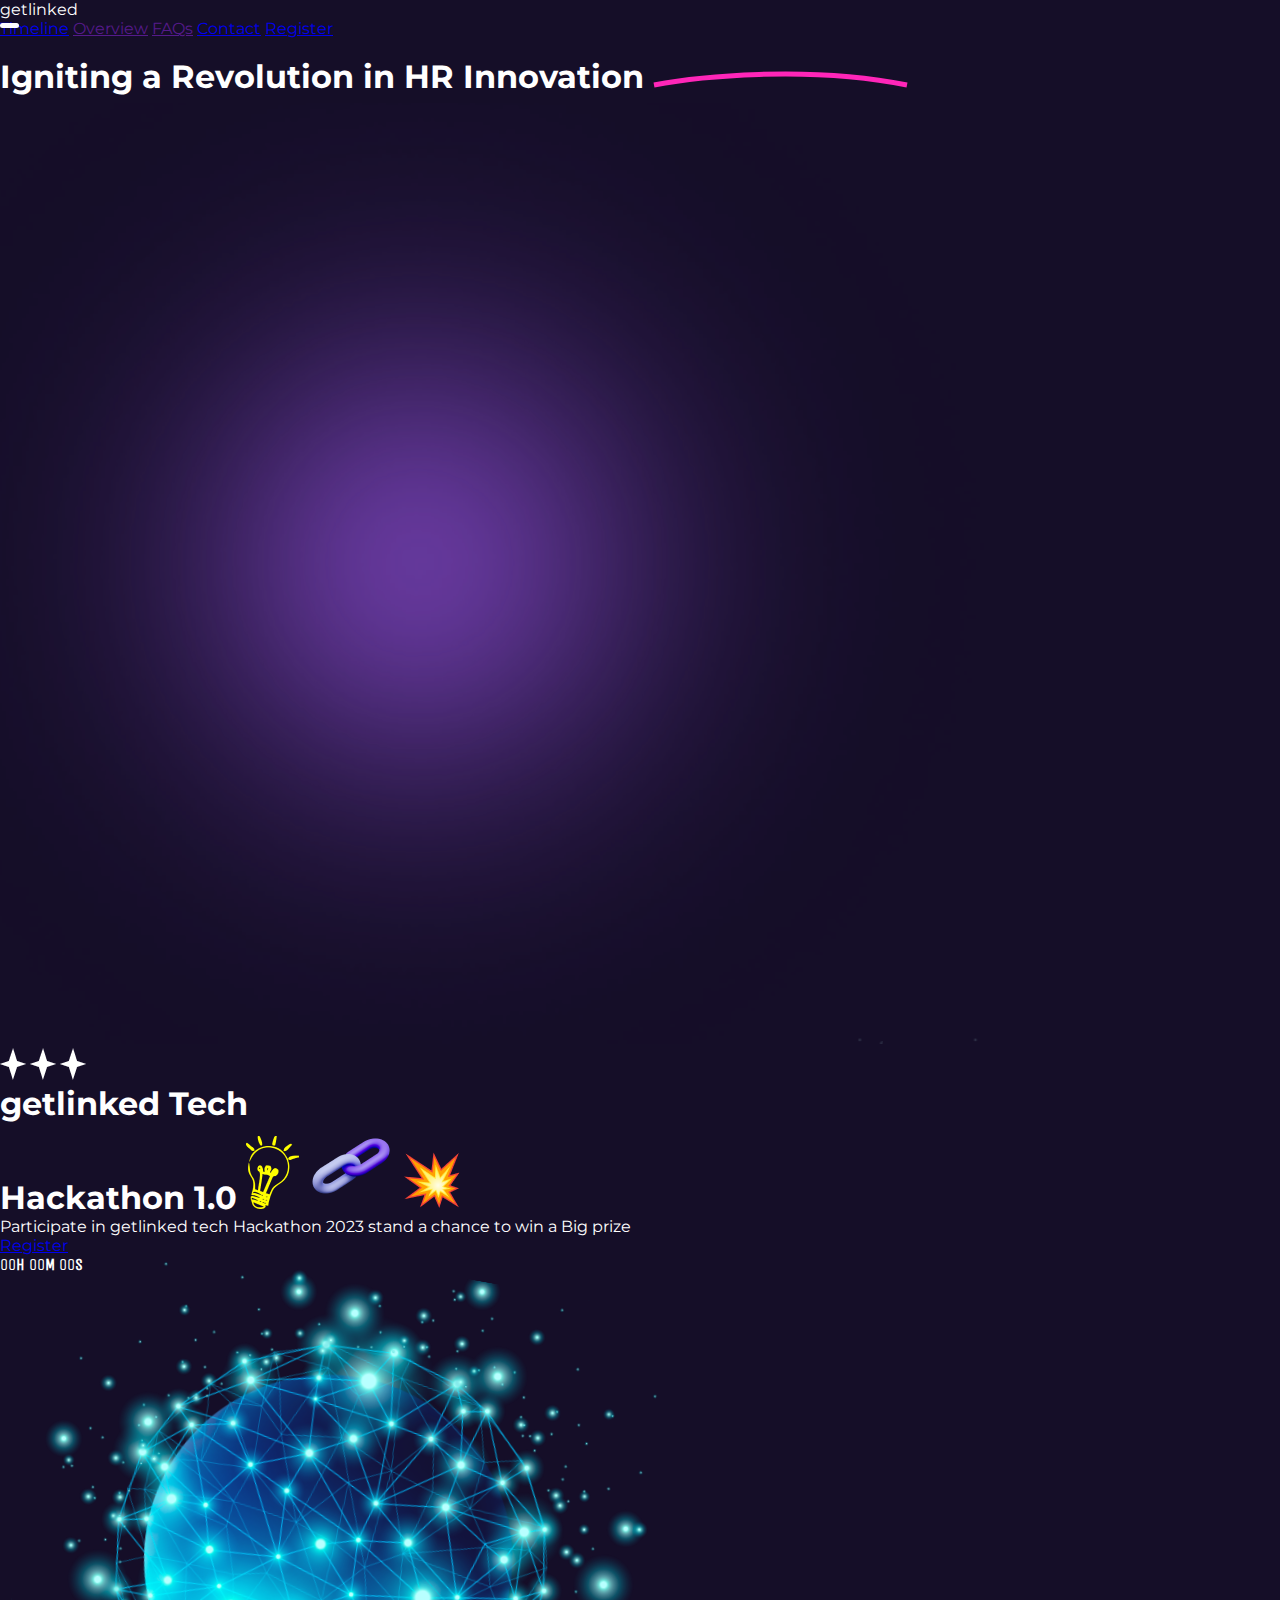
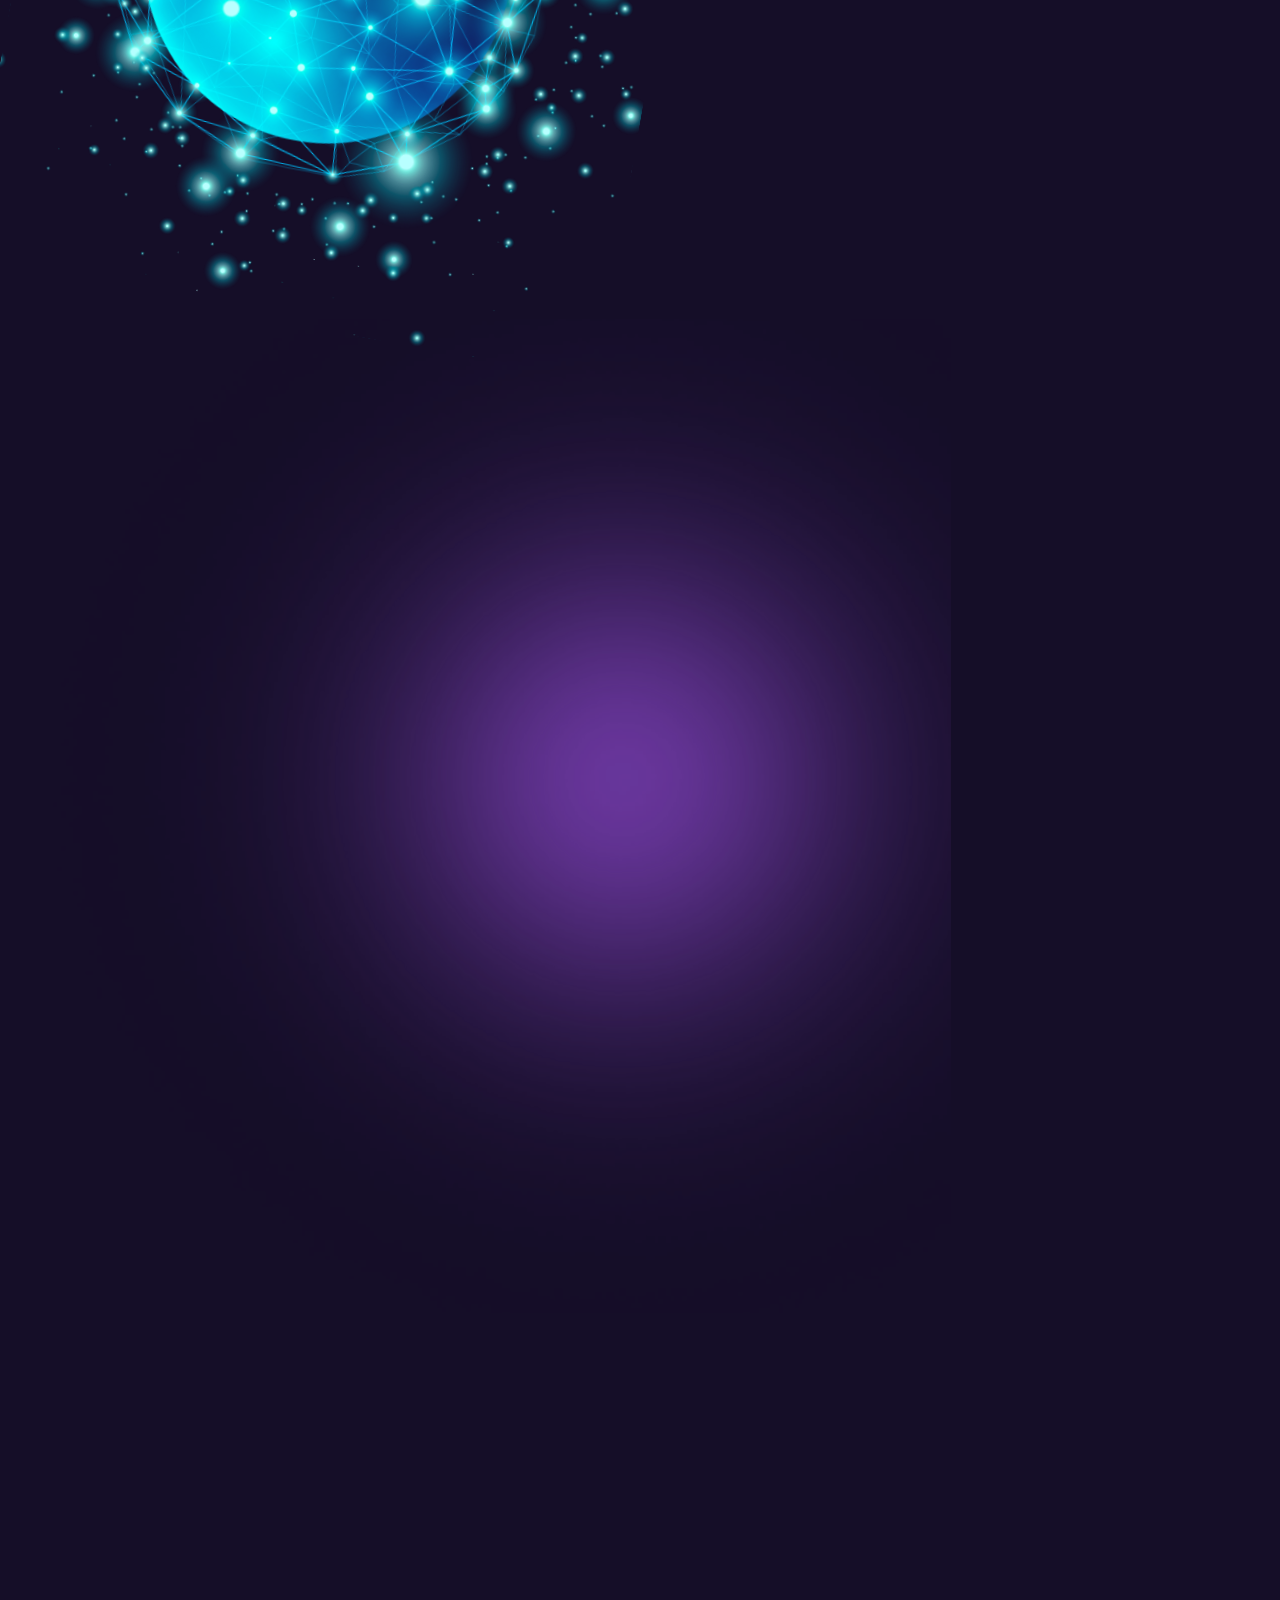
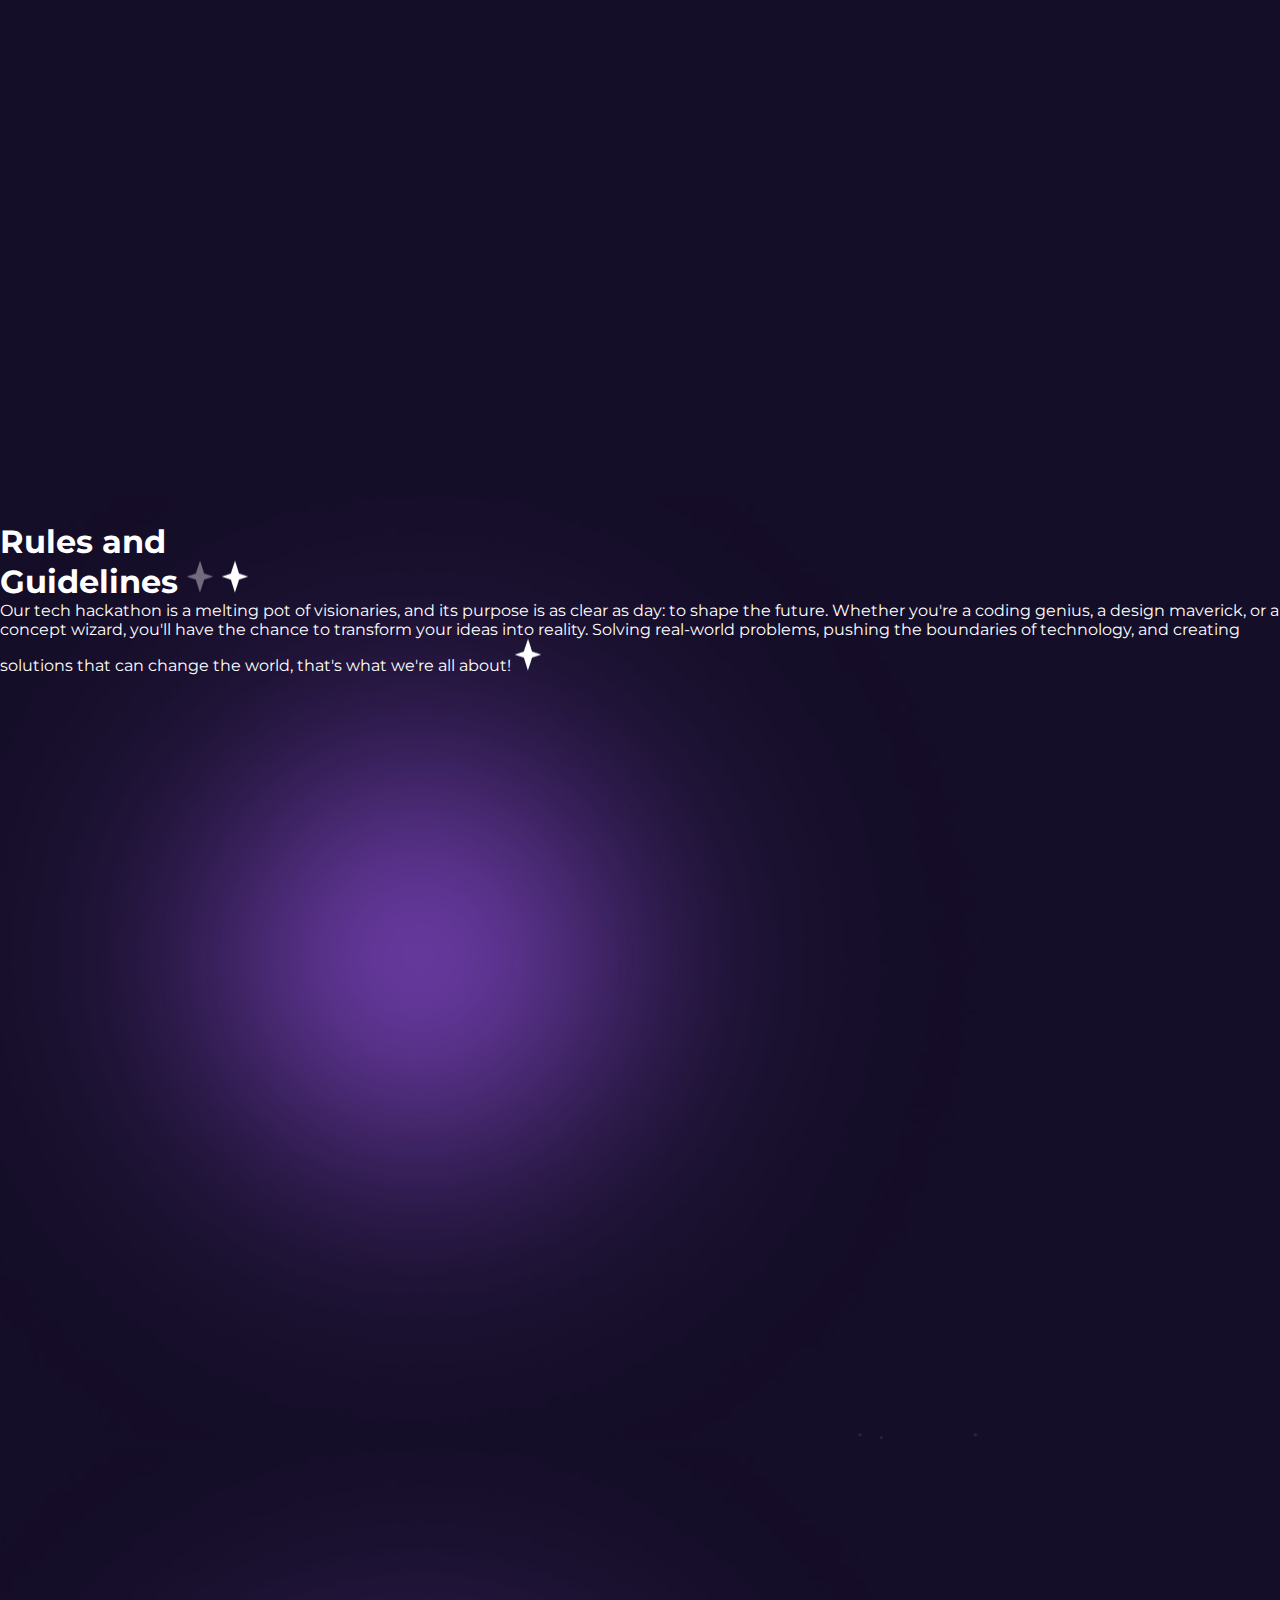
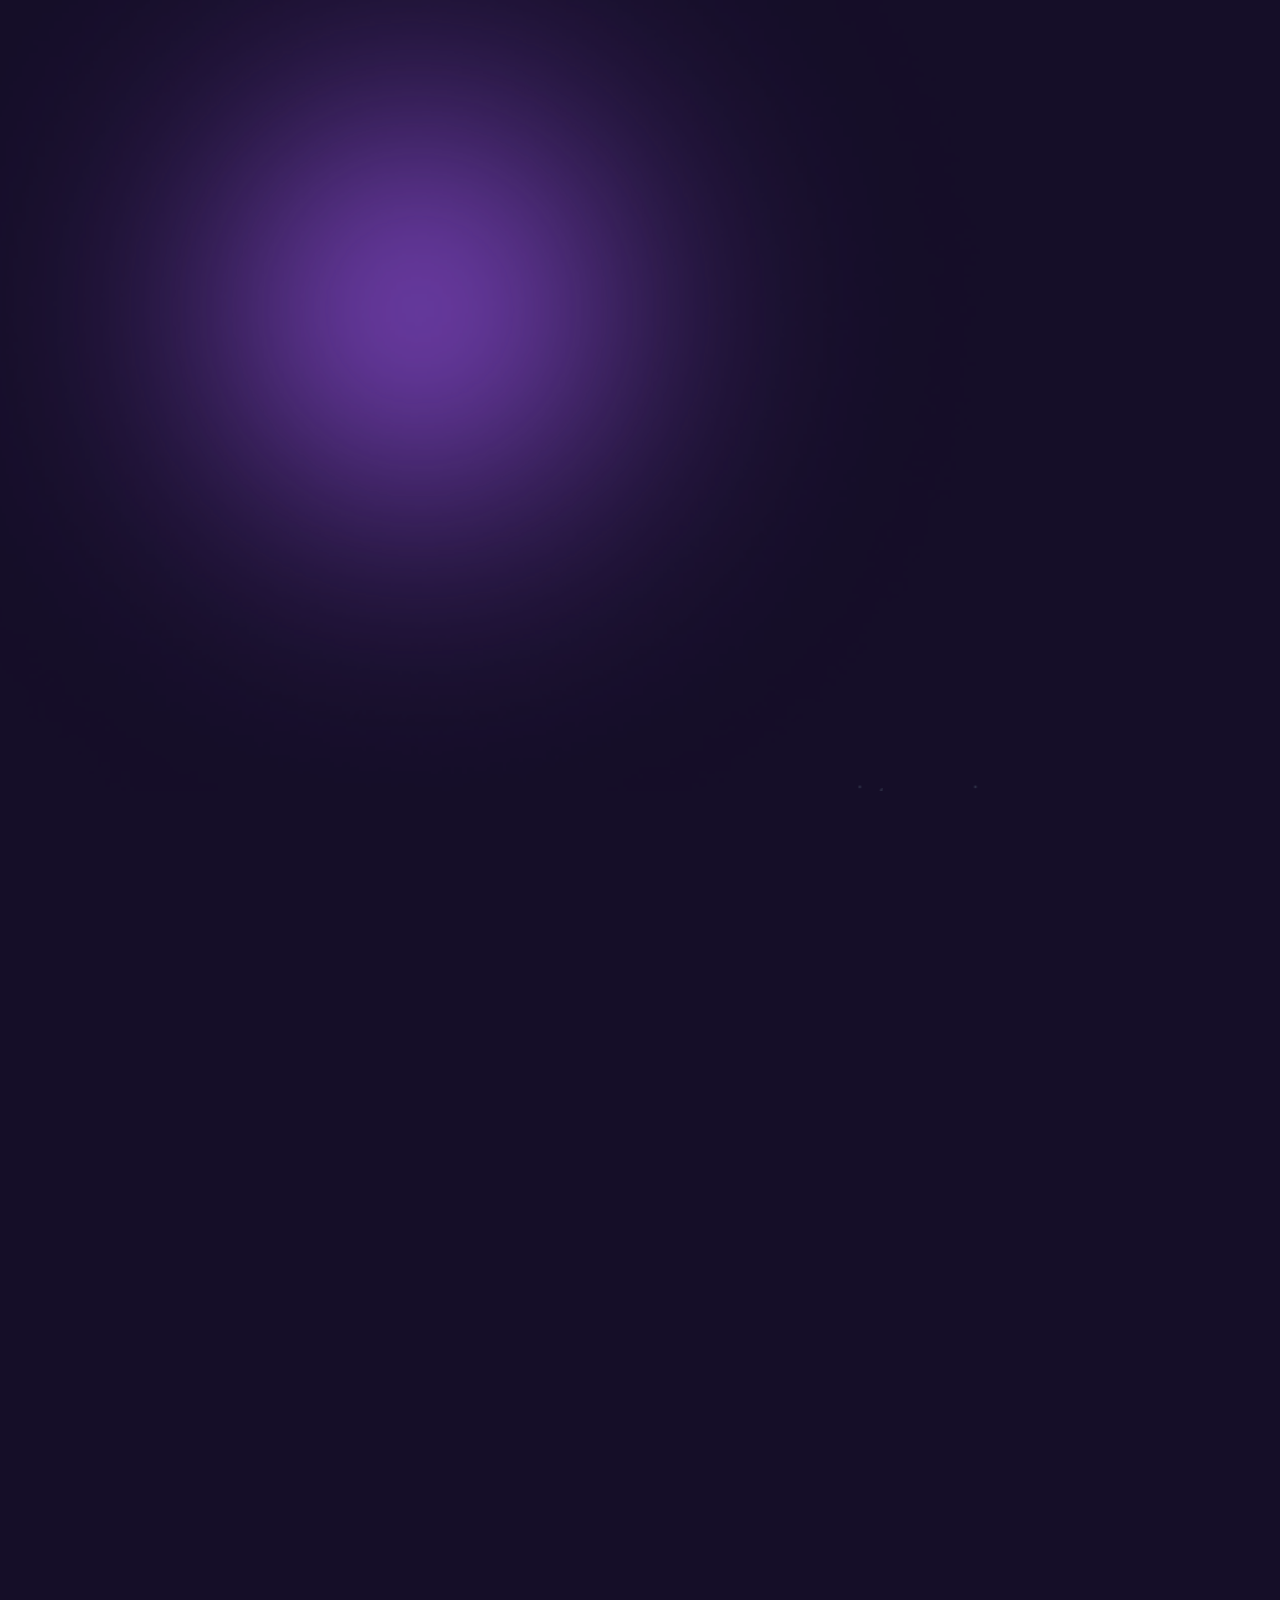
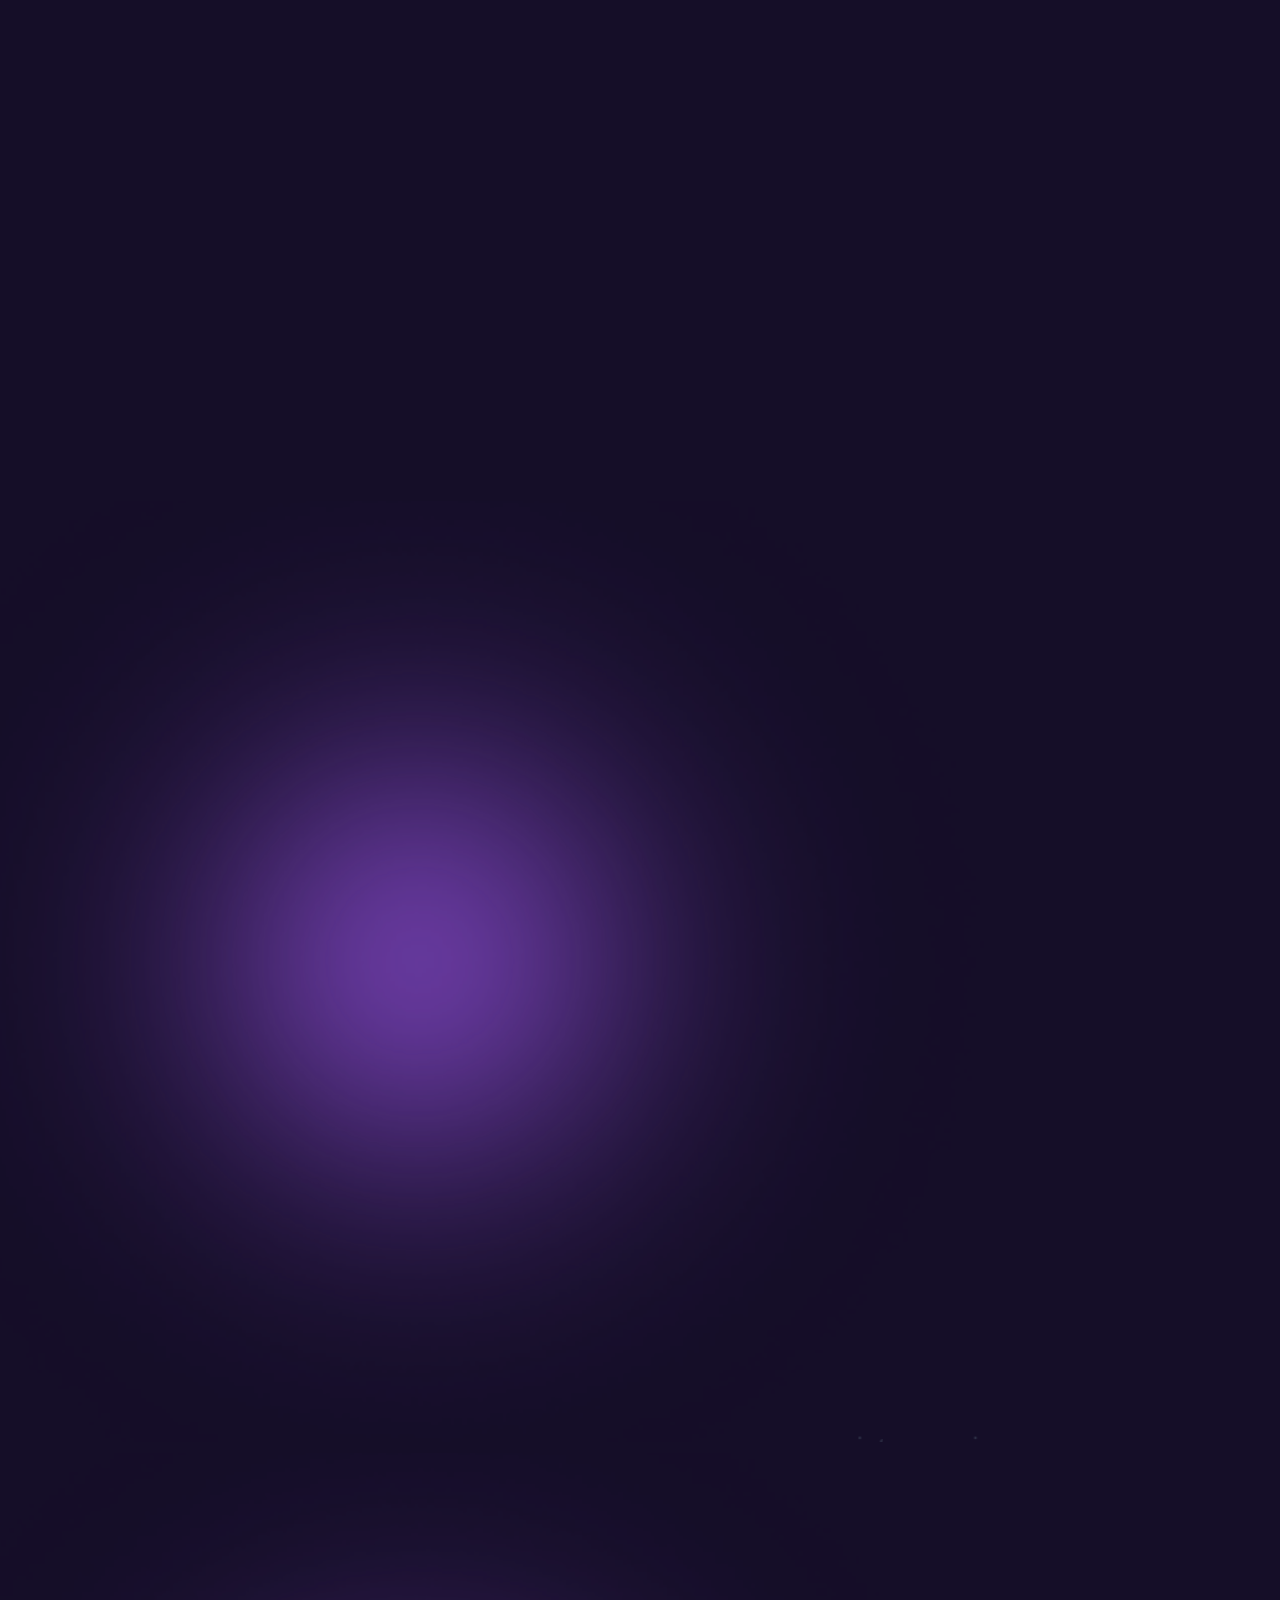
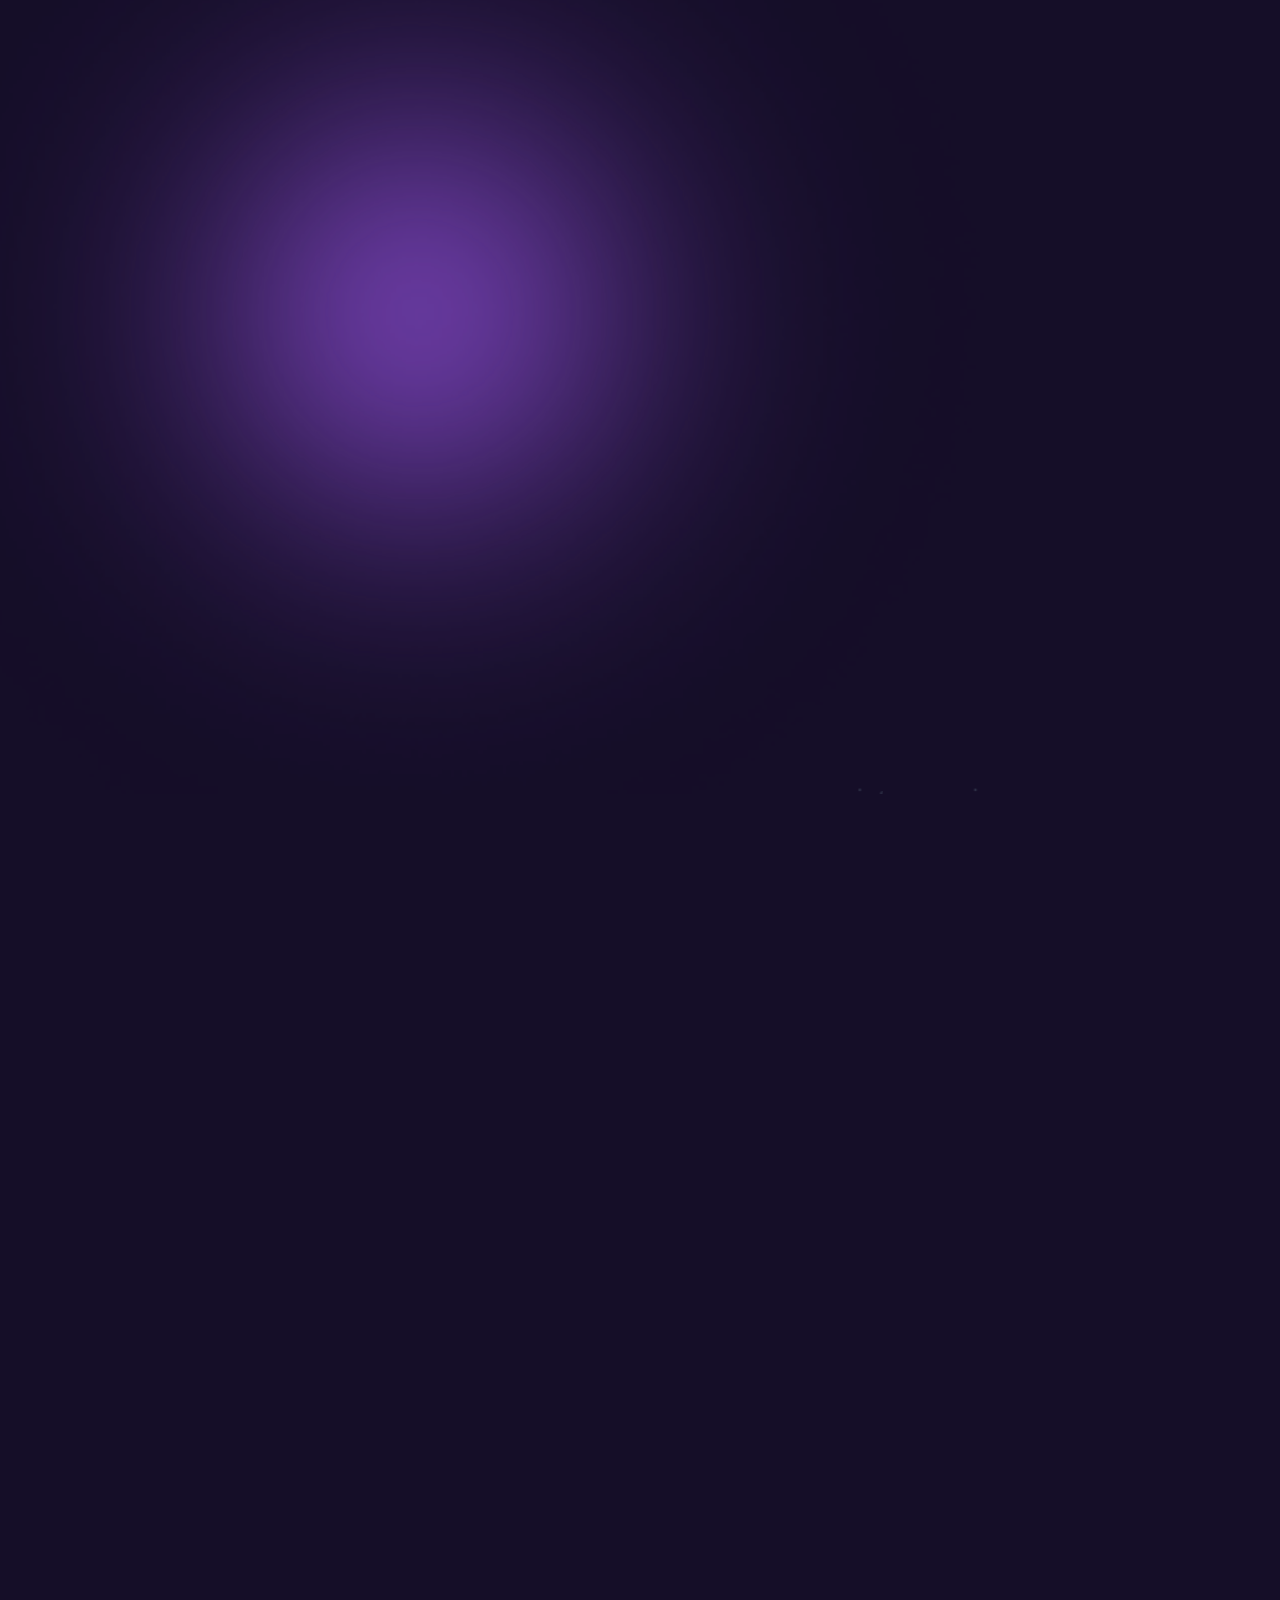
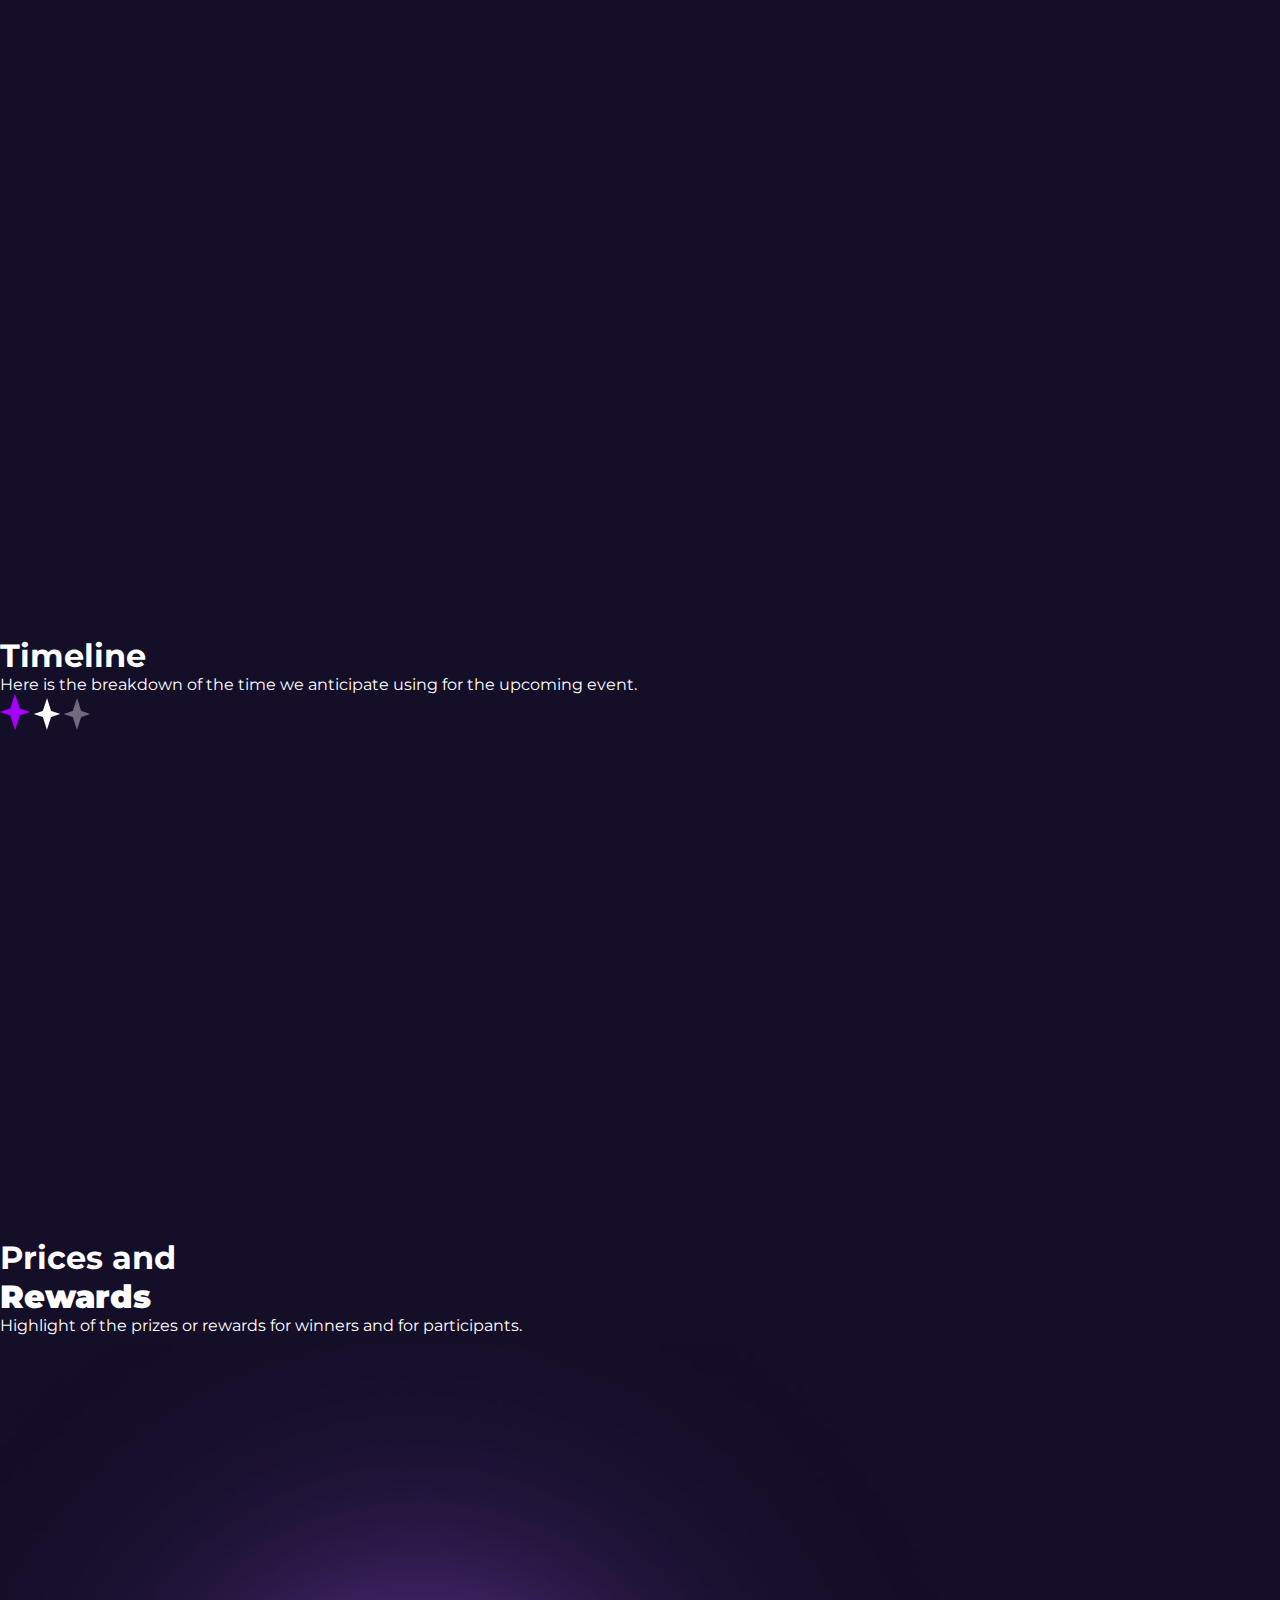
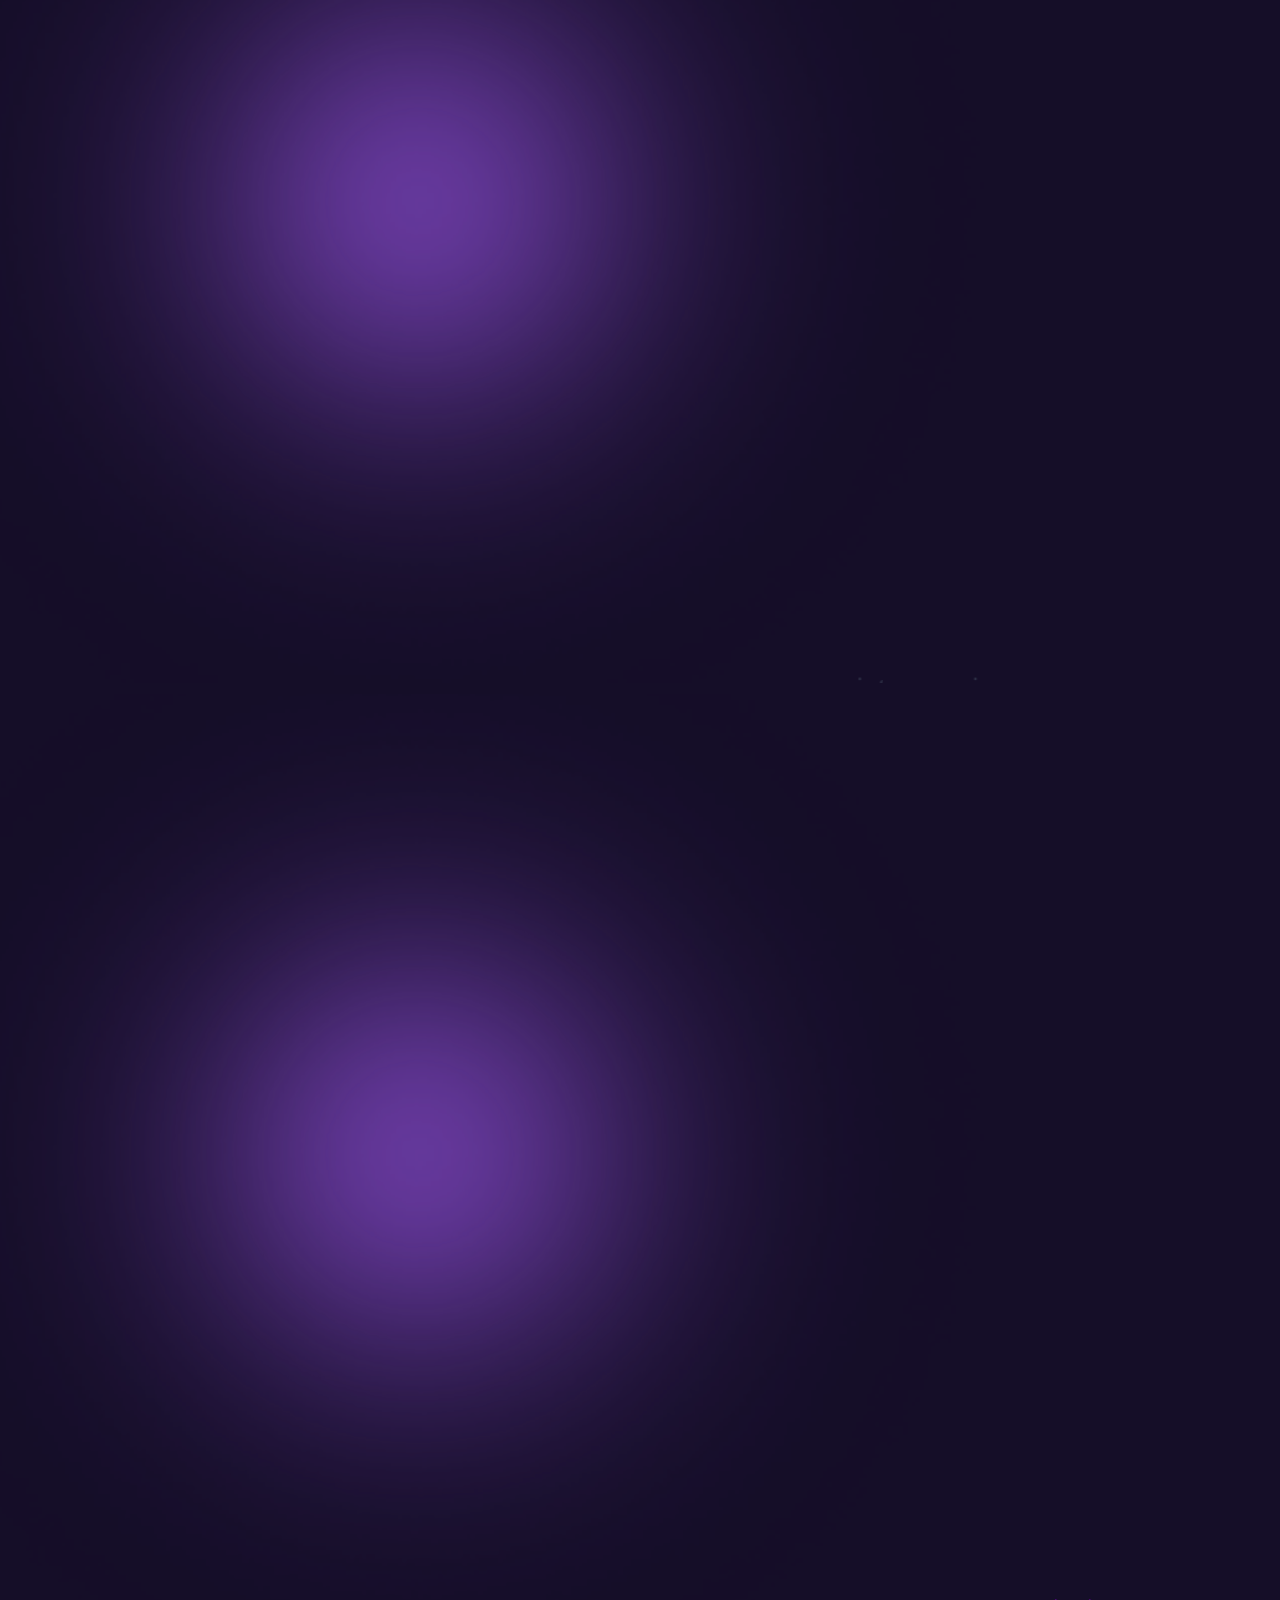
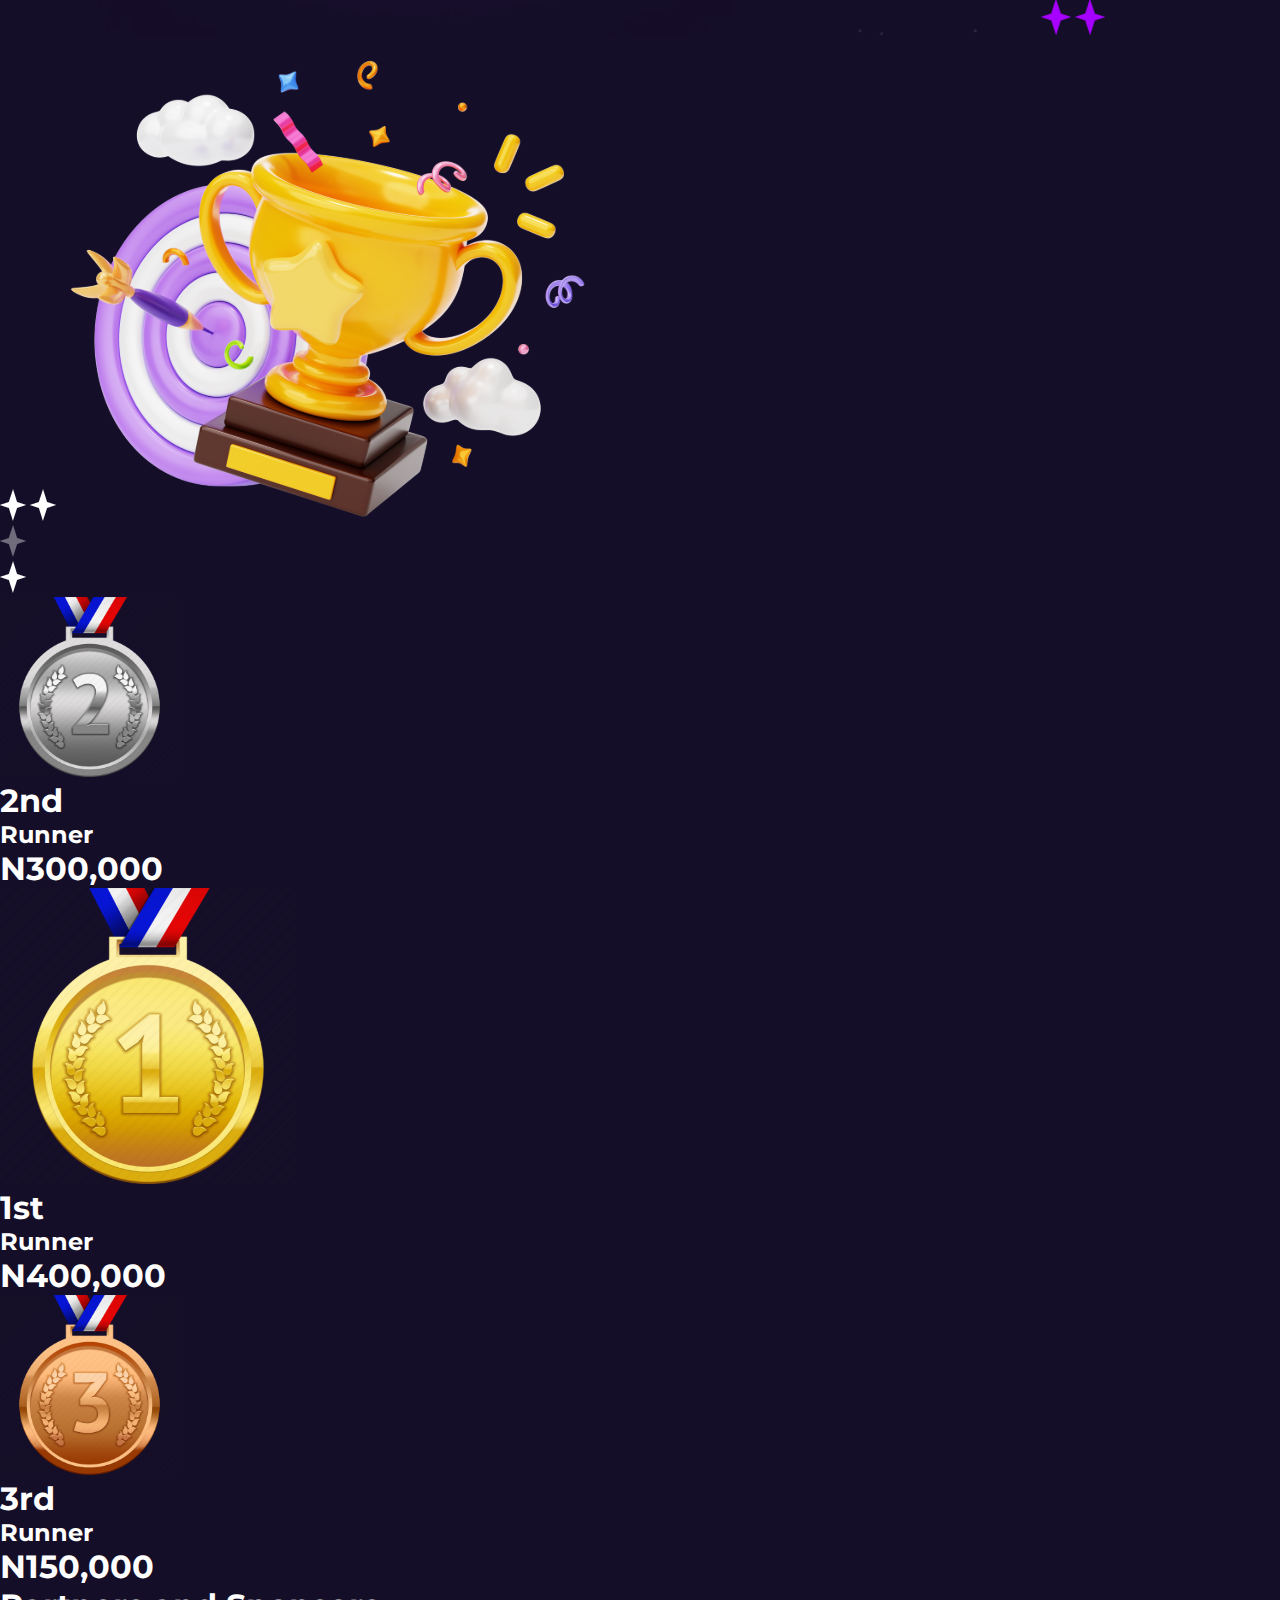
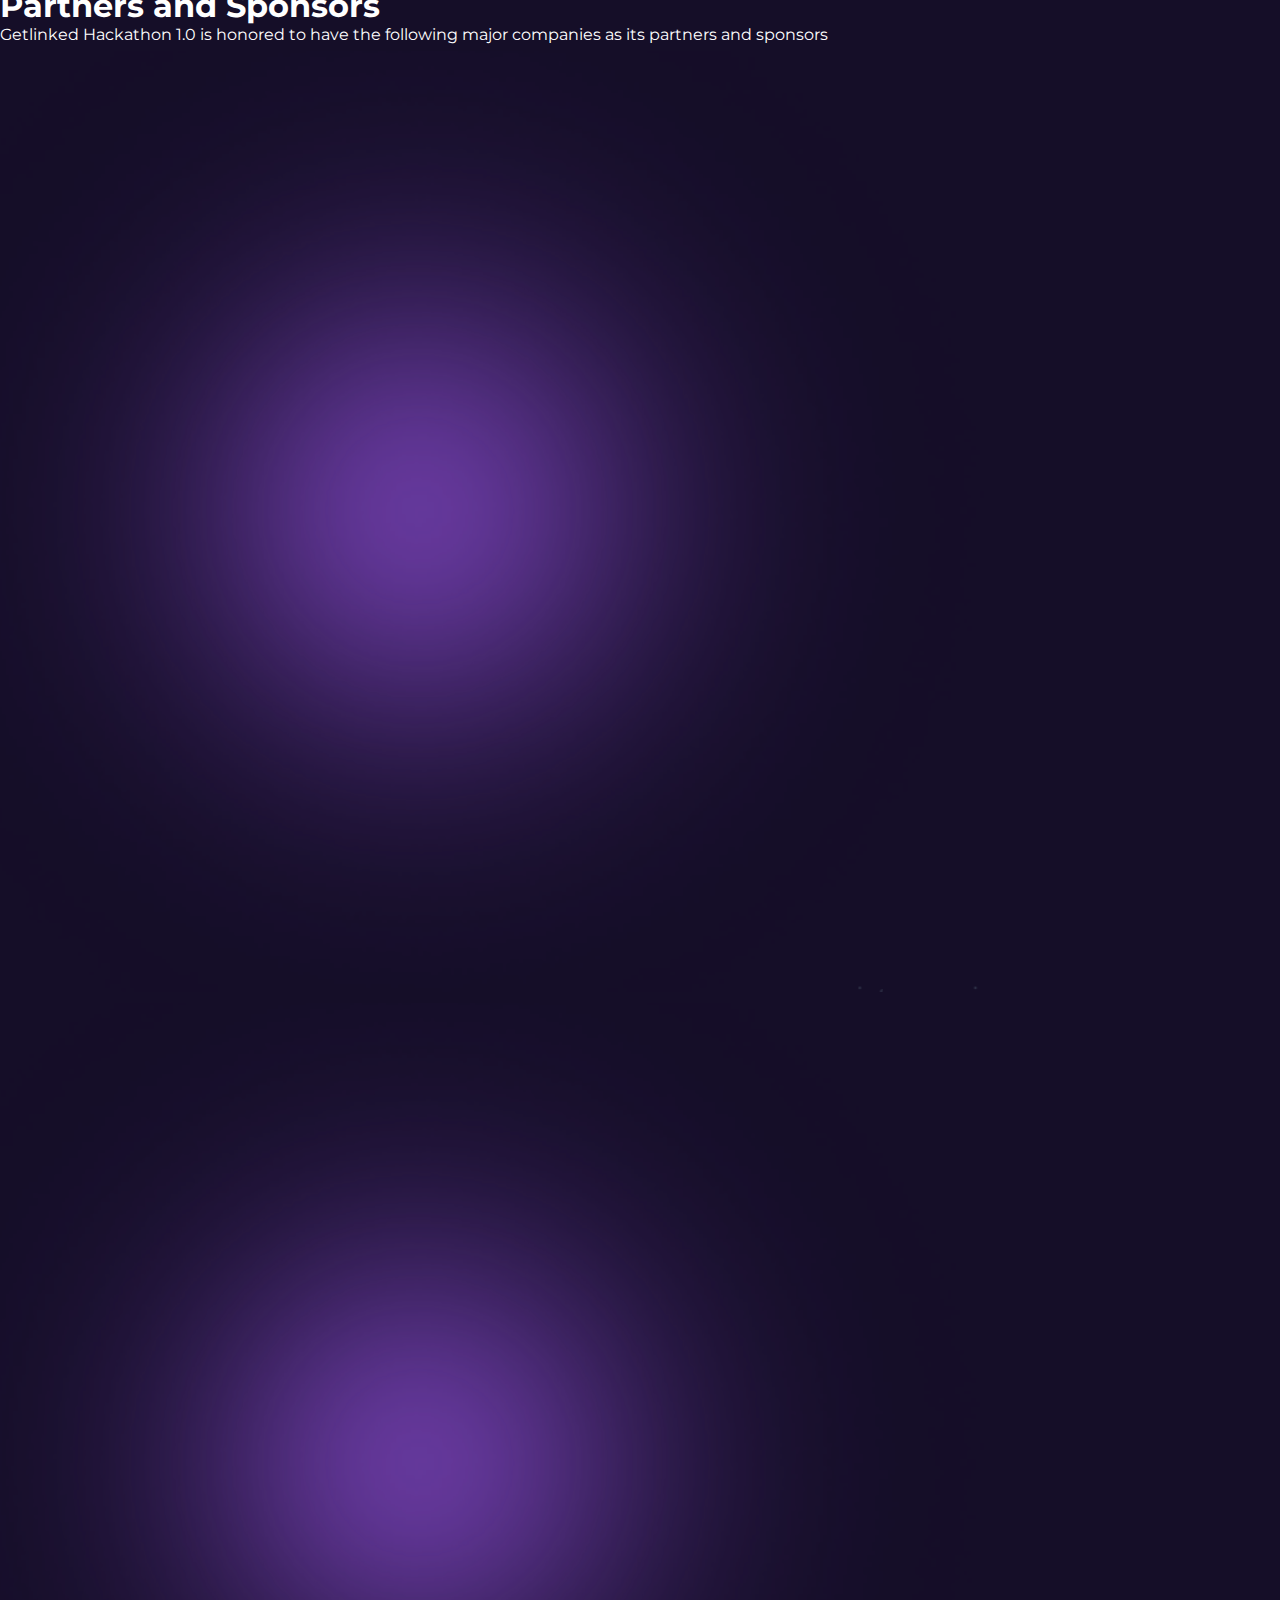
==== commit 17bc2529: "Modified changes" ====
--- a/index.html
+++ b/index.html
@@ -13,7 +13,7 @@
 
 </head>
 
-<body>
+<body onscroll="onScroll()" onload="heroSec()">
     <header class="flex justify-between items-center h-[80px] border-gray-500 border-b xl:px-24 lg:px-20 md:px-16 px-4 ">
         <div class="logo xl:text-3xl lg:text-2xl text-xl font-black">
             get<span class="text-[#D434FE]">linked</span>
@@ -41,7 +41,7 @@
         </nav>
     </header>
     <main>
-        <section class="hero-section xl:pl-24 lg:pl-20 border-gray-700 border-b">
+        <section id="hero-section" class="xl:pl-24 lg:pl-20 border-gray-700 border-b">
             <div class="flex xl:justify-end lg:justify-end static z-55 justify-center w-[100%] mt-2 lg:mb-6">
                 <h1 class=" text-l xl:text-3xl lg:text-2xl md:text-2xl italic font-black relative lg:pr-16">
                     Igniting a Revolution
@@ -51,9 +51,8 @@
 
             <img src="./images/Purple-Lens-Flare.svg" alt="" class="xl:w-[800px] lg:w-[600px] absolute top-10 lg:top-[-10%] xl:left-0 lg:left-[-10] left-[-40px]">
 
-            <div class="flex flex-col lg:flex-row">
-                <div
-                    class="hero-left xl:w-[50%] lg:w-[50%] w-[100%] xl:h-[450px] lg:h-[420px] h-[400px] relative flex flex-col justify-center items-center xl:items-start lg:items-start">
+            <div class="main-hero flex flex-col lg:flex-row">
+                <div id="hero-section-left"  class="xl:w-[50%] lg:w-[50%] w-[100%] xl:h-[450px] lg:h-[420px] h-[400px] relative flex flex-col justify-center items-center xl:items-start lg:items-start">
                     <img src="./images/star.png" alt="" class="absolute top-2 xl:left-0 left-20 w-[4%]">
                     <img src="./images/star.png" alt="" class="absolute top-2 xl:right-0 right-10 w-[3%]">
                     <img src="./images/star.png" alt="" class="absolute bottom-32 xl:right-0 right-14 w-[2%]">
@@ -73,27 +72,23 @@
                         a chance to win a Big prize</p>
                     <a href="./register.html"
                         class="grad-btn bg-gradient-to-r from-[#FE34B9] via-purple-500 to-[#903AFF] w-[172px] h-[53px] rounded flex justify-center items-center">Register</a>
-                    <div
-                        class="flex justify-center xl:justify-start lg:justify-start xl:mt-[47px] lg:mt-[40px] mt-[20px]">
+                    <div class="flex justify-center xl:justify-start lg:justify-start xl:mt-[47px] lg:mt-[40px] mt-[20px]">
                         <span class="text-5xl timer mr-2">00<b class="text-lg font-light">H</b> </span>
                         <span class="text-5xl timer mr-2">00<b class="text-lg font-light">M</b> </span>
                         <span class="text-5xl timer mr-2">00<b class="text-lg font-light">S</b> </span>
                     </div>
                 </div>
 
-                <div
-                    class="hero-right xl:w-[50%] lg:w-[60%] w-[100%] xl:mt-5 h-full relative bg-[url('./images/metrix1.png')] bg-cover">
+                <div id="hero-section-right" class="xl:w-[50%] lg:w-[60%] w-[100%] xl:mt-5 h-full relative bg-[url('./images/metrix1.png')] bg-cover">
                     <img src="./images/man-wearing-smart-glasses-touching-virtual-screen 1.svg" alt=""
                         class="hero-img relative xl:right-[100px] xl:h-[485px] lg:h-[416px]  w-full">
-                    <img src="./images/universe-like-stuff.svg" alt=""
-                        class="absolute top-0 md:top-5 md:right-10 xl:top-0 xl:right-[200px] lg:top-[-15px] lg:right-[60px] xl:w-4/5 lg:w-4/5 md:w-4/5 w-[300px]">
+                    <img src="./images/universe-like-stuff.svg" alt="" id="universe-like-stuff" class="absolute top-0 md:top-5 md:right-10 xl:top-0 xl:right-[200px] lg:top-[-15px] lg:right-[60px] xl:w-4/5 lg:w-4/5 md:w-4/5 w-[300px]">
                     <img src="./images/Purple-Lens-Flare-2.svg" alt="" class="absolute top-5 left-0 z-[-1]">
                 </div>
             </div>
 
         </section>
-        <section id="intro"
-            class="xl:flex gap-5 lg:flex block xl:px-24 lg:px-20 md:px-16 px-4 py-14 border-gray-700 border-b">
+        <section id="intro" class="xl:flex gap-5 lg:flex block xl:px-24 lg:px-20 md:px-16 px-4 py-14 border-gray-700 border-b">
             <div id="intro-left" class=" xl:w-1/2 lg:w-1/2 flex justify-center xl:block lg:block relative">
                 <img src="./images/star pu.svg" alt="" class="absolute w-[3%] left-0 top-20">
                 <img src="./images/the big idea 1.svg" alt="">
@@ -116,8 +111,7 @@
                     that's what we're all about!</p>
             </div>
         </section>
-        <section id="guidelines"
-            class=" flex gap-5 xl:flex-row lg:flex-row relative overflow-hidden flex-col-reverse xl:px-24 lg:px-20 md:px-16 px-4 pb-14 border-gray-700 border-b">
+        <section id="guidelines" class=" flex gap-5 xl:flex-row lg:flex-row relative overflow-hidden flex-col-reverse xl:px-24 lg:px-20 md:px-16 px-4 pb-14 border-gray-700 border-b">
             <div id="guidelines-left" class=" xl:w-1/2 lg:w-1/2 w-full flex flex-col justify-center">
                 <h1 class="text-xl xl:text-2xl font-black pb-[10px] text-center xl:text-left lg:text-left  relative">
                     Rules and<br> <span class="text-[#D434FE]">Guidelines</span>
@@ -146,8 +140,7 @@
                 <img src="./images/woman-reading.svg" alt="">
             </div>
         </section>
-        <section id="judging-criteria"
-            class=" xl:flex lg:flex block gap-10 relative overflow-hidden xl:px-24 lg:px-20 md:px-16 px-4 py-14 border-gray-700 border-b">
+        <section id="judging-criteria" class=" xl:flex lg:flex block gap-10 relative overflow-hidden xl:px-24 lg:px-20 md:px-16 px-4 py-14 border-gray-700 border-b">
             <div id="judging-criteria-left" class=" xl:w-1/2 lg:w-1/2 flex justify-center xl:block lg:block relative">
                 <img src="./images/star pu.svg" alt=""
                     class="absolute w-[3%] top-[-35px] xl:left-0 lg:left-0 xl:top-0 lg:top-0">
@@ -211,8 +204,7 @@
                 </section>
             </div>
         </section>
-        <section id="frequently-ask-quest"
-            class=" flex xl:flex-row lg:flex-row flex-col overflow-hidden xl:px-24 lg:px-20 md:px-16 px-4 py-8 border-gray-700 border-b">
+        <section id="frequently-ask-quest" class=" flex xl:flex-row lg:flex-row flex-col xl:px-24 lg:px-20 md:px-16 px-4 py-8 border-gray-700 border-b">
             <div id="frequently-ask-left" class=" xl:w-[40%] lg:w-[40%] w-full flex flex-col justify-center">
                 <h1 class="text-xl xl:text-2xl font-black pb-[10px] text-center xl:text-left lg:text-left  relative">
                     Frequently Asked<br> <span class="text-[#D434FE]">Question</span>
@@ -296,8 +288,8 @@
                 class="absolute w-[5%] lg:w-[2%] top-[50%] right-16 lg:right-[250px] lg:top-[43%]">
             <img src="./images/star-ash.svg" alt=""
                 class="absolute w-[5%] lg:w-[2%] left-2 bottom-10 lg:left-[180px] lg:bottom-32">
-            <div class="timetable">
-                <section class="xl:flex lg:flex grid my-6 lg:items-center xl:items-center">
+            <div id="timetable">
+                <section id="timetable-one" class="xl:flex lg:flex grid my-6 lg:items-center xl:items-center">
                     <div class="col-start-2  xl:w-[45%] lg:w-[45%] xl:text-right lg:text-right">
                         <h3 class="text-[#D434FE] font-bold">Hackathon Announcement</h3>
                         <p class="">The getlinked tech hackathon 1.0 is formally announced to the general public and
@@ -311,7 +303,7 @@
                     </span>
                     <h3 class="text-[#D434FE]  font-bold col-start-2 xl:w-[45%] lg:w-[45%]">November 18, 2023</h3>
                 </section>
-                <section class="xl:flex lg:flex grid my-6 lg:items-center xl:items-center">
+                <section id="timetable-two"  class="xl:flex lg:flex grid my-6 lg:items-center xl:items-center">
                     <h3 class="text-[#D434FE] font-bold col-start-2  xl:w-[45%] lg:w-[45%] xl:text-right lg:text-right">
                         November 18, 2023</h3>
                     <span
@@ -326,7 +318,7 @@
                             2023 by proceeding to register</p>
                     </div>
                 </section>
-                <section class="xl:flex lg:flex grid my-6 lg:items-center xl:items-center">
+                <section id="timetable-three"  class="xl:flex lg:flex grid my-6 lg:items-center xl:items-center">
                     <div class="col-start-2 xl:w-[45%] lg:w-[45%] w-[90%] xl:text-right lg:text-right">
                         <h3 class="text-[#D434FE] font-bold">Teams Registration ends</h3>
                         <p class="">Interested Participants are no longer Allowed to register </p>
@@ -339,7 +331,7 @@
                     </span>
                     <h3 class="text-[#D434FE] font-bold col-start-2 xl:w-[45%] lg:w-[45%]">November 18, 2023</h3>
                 </section>
-                <section class="xl:flex lg:flex grid my-6 lg:items-center xl:items-center">
+                <section id="timetable-four"  class="xl:flex lg:flex grid my-6 lg:items-center xl:items-center">
                     <h3 class="text-[#D434FE] font-bold col-start-2 xl:w-[45%] lg:w-[45%] xl:text-right lg:text-right ">
                         November 18, 2023</h3>
                     <span
@@ -354,7 +346,7 @@
                             formally announced</p>
                     </div>
                 </section>
-                <section class="xl:flex lg:flex grid my-6 lg:items-center xl:items-center">
+                <section id="timetable-five"  class="xl:flex lg:flex grid my-6 lg:items-center xl:items-center">
                     <div class="col-start-2 xl:w-[45%] lg:w-[45%] xl:text-right lg:text-right">
                         <h3 class="text-[#D434FE] font-bold">Getlinked Hackathon 1.0 Offically Begins</h3>
                         <p class="">Accepted teams can now proceed to build their ground breaking skill driven solutions
@@ -368,7 +360,7 @@
                     </span>
                     <h3 class="text-[#D434FE] font-bold col-start-2 xl:w-[45%] lg:w-[45%] ">November 18, 2023</h3>
                 </section>
-                <section class="xl:flex lg:flex grid my-6 lg:items-center xl:items-center">
+                <section id="timetable-six"  class="xl:flex lg:flex grid my-6 lg:items-center xl:items-center">
                     <h3 class="text-[#D434FE] font-bold col-start-2  xl:w-[45%] lg:w-[45%] xl:text-right lg:text-right">
                         November 18, 2023</h3>
                     <span
@@ -444,7 +436,7 @@
             </div>
 
         </section>
-        <section id="partners" class="xl:px-24 lg:px-20 md:px-16 px-4 py-14 border-gray-700 border-b relative overflow-hidden">
+        <section id="partners" onmouseenter="partnersOverEffect()" class="xl:px-24 lg:px-20 md:px-16 px-4 py-14 border-gray-700 border-b relative overflow-hidden">
             <h1 class="text-center text-xl xl:text-3xl md:text-2xl mb-[22px] font-bold">Partners and Sponsors</h1>
             <p class="text-center">Getlinked Hackathon 1.0 is honored to have the following major companies as its
                 partners and sponsors
@@ -453,8 +445,7 @@
                 <img src="./images/Purple-Lens-Flare.svg" alt="" class="xl:w-[800px]  lg:w-[700px] absolute z-[-1] top-[-10%] lg:top-0 xl:top-[10px] xl:left-0 lg:left-[-10%] left-[-40px]">
                 <img src="./images/Purple-Lens-Flare.svg" alt="" class="xl:w-[800px] lg:w-[600px] absolute z-[-1]  bottom-[-10%] lg:bottom-[-20%] lg:right-[-25%] right-[-60%]">
 
-            <div
-                class="grid grid-cols-3 grid-rows-2 items-center relative border-2 rounded-xl border-[#D434FE] p-6 lg:p-[80px] xl:p-[120px] mt-[41px] sm:mt-[65px]">
+            <div id="partners-logo"class="grid grid-cols-3 grid-rows-2 items-center relative border-2 rounded-xl border-[#D434FE] p-6 lg:p-[80px] xl:p-[120px] mt-[41px] sm:mt-[65px]">
                 <span class=" border-b-4 border-[#D434FE] flex justify-center items-center pb-4"><img
                         src="./images/Liberty company logo white colour.svg" alt=""
                         class="w-[50px] sm:w-[120px]"></span>
@@ -482,9 +473,8 @@
             </div>
 
         </section>
-        <section id="privacy"
-            class=" xl:flex lg:flex justify-center relative block gap-10 xl:px-24 lg:px-20 md:px-16 px-4 pt-14 pb-32 ">
-            <div class="lg:w-[50%] w-full flex flex-col justify-center relative lg:pt-8 xl:pt-14">
+        <section id="privacy" onmouseenter="privacyOverEffect()" class=" xl:flex lg:flex justify-center relative block gap-10 xl:px-24 lg:px-20 md:px-16 px-4 pt-14 pb-32 ">
+            <div id="privacy-left" class="lg:w-[50%] w-full flex flex-col justify-center relative lg:pt-8 xl:pt-14">
                 <h1 class="text-xl xl:text-2xl font-black pb-[10px] text-center lg:text-left  relative">
                     Privacy Policy and <br> <span class="text-[#D434FE]">Terms</span>
                 </h1>
@@ -528,8 +518,7 @@
                     class="absolute w-[3%] left-[-4%] md:left-[-10%] bottom-[200px] ">
                 <img src="./images/star pu.svg" alt="" class="absolute w-[3%] right-2 top-[200px] lg:top-10 ">
             </div>
-            <div
-                class="lg:w-[50%] w-full mx-auto sm:w-[80%] mt-20 lg:mt-0 bg-[url('./images/security.svg')] relative bg-contain bg-no-repeat">
+            <div id="privacy-right" class="lg:w-[50%] w-full mx-auto sm:w-[80%] mt-20 lg:mt-0 bg-[url('./images/security.svg')] relative bg-contain bg-no-repeat">
                 <img src="./images/privacy.svg" alt="" class="relative top-[120px] lg:top-[170px] xl:top-[230px]">
                 <img src="./images/star-ash.svg" alt="" class="absolute right-0 bottom-0 lg:bottom-[30%] w-[4%]">
                 <img src="./images/star.png" alt="" class="absolute right-[20%] top-[14%] w-[4%]">
@@ -544,14 +533,14 @@
             <div class="lg:w-[50%]">
                 <div class="logo xl:text-3xl lg:text-2xl text-xl font-black">get<span
                         class="text-[#D434FE]">linked</span></div>
-                <p class="mt-6 mb-10 lg:mb-20 lg:text-[14px] xl:text-xl lg:pr-12">Getlinked Tech Hackathon is a
+                <p class="mt-6 mb-10 lg:mb-20 lg:text-[14px] xl:text-[16px] lg:pr-12">Getlinked Tech Hackathon is a
                     technology innovation program
                     established by a group of organizations with the aim of showcasing
                     young and talented individuals in the field of technology</p>
                 <div class="mb-10"><span class="border-r-4 border-[#D434FE] pr-4">Term of Use</span> <span
                         class="px-4">Privacy Policy</span></div>
             </div>
-            <ul class="lg:w-[28%]  lg:text-[14px] xl:text-xl relative">
+            <ul class="lg:w-[28%]  lg:text-[14px] xl:text-[16px]relative">
                 <h1 class="font-bold text-[#D434FE]">Useful Links</h1>
                 <li class="my-2"><a href="">Overview</a></li>
                 <li class="my-2"><a href="./timeline.html">Timeline</a></li>
@@ -568,7 +557,7 @@
                         href="https://www.linkedin.com/in/abbey-ezeilo-15474627b" target="_blank"><i
                             class="fa-brands fa-linkedin-in text-[25px]"></i></a></li>
             </ul>
-            <ul class="lg:w-[22%]  lg:text-[14px] xl:text-xl">
+            <ul class="lg:w-[22%]  lg:text-[14px] xl:text-[16px]">
                 <h1 class="font-bold text-[#D434FE]">Contact Us</h1>
                 <li><a href="" class="flex gap-4 my-2"><i class="fa-solid fa-phone-volume text-xl"></i>
                         <p>+234 8088 423 637</p>
--- a/styles/style.css
+++ b/styles/style.css
@@ -9,6 +9,7 @@
 }
 
 html body {
+  overflow-x: hidden;
   max-width: 1440px;
   margin: 0 auto;
   color: white;
@@ -17,7 +18,7 @@
   background-repeat: no-repeat;
 }
 html body .grad-btn:hover {
-  transition: all 0.5s ease-in-out;
+  transition: all 0.3s ease-in-out;
   background-image: linear-gradient(to right, #ab3082, rgb(172, 3, 172), #683ba2);
 }
 html body header {
@@ -29,7 +30,7 @@
 html body header .hamburger-menu .hamburger {
   position: absolute;
   cursor: pointer;
-  transition: all 0.5s ease-in-out;
+  transition: all 0.3s ease-in-out;
   background-color: white;
 }
 html body header .hamburger-menu .hamburger::before {
@@ -52,7 +53,7 @@
   background-color: white;
 }
 html body header .hamburger-menu .hamburger.open {
-  transition: all 0.5s ease-in-out;
+  transition: all 0.3s ease-in-out;
   transform: rotate(180deg);
   background: transparent;
 }
@@ -76,21 +77,21 @@
   border-image-slice: 1;
 }
 html body header .mobile-nav {
-  transition: all 0.5s ease-in-out;
+  transition: all 0.3s ease-in-out;
   visibility: hidden;
   transform: translateY(-100%);
 }
 html body header .mobile-nav.open {
   visibility: visible;
-  transition: all 0.5s ease-in-out;
+  transition: all 0.3s ease-in-out;
   transform: translateY(0);
 }
 html body header .mobile-nav .mobile-nav-links {
-  transition: all 0.5s ease-in-out;
+  transition: all 0.3s ease-in-out;
   transform: translateX(-100%);
 }
 html body header .mobile-nav .mobile-nav-links.open {
-  transition: all 0.5s ease-in-out;
+  transition: all 0.3s ease-in-out;
   transform: translateX(0);
 }
 html body main .vuzual-logo {
@@ -103,42 +104,199 @@
 html body main .vuzual-logo span div {
   font-size: 30%;
 }
-html body main .hero-section .hero-left .timer {
+html body main #hero-section .main-hero #hero-section-left {
+  transition: all 0.3s ease-in-out;
+  transform: scale(0);
+}
+html body main #hero-section .main-hero #hero-section-left.open {
+  transition: all 0.3s ease-in-out;
+  transform: scale(1);
+}
+html body main #hero-section .main-hero #hero-section-left .timer {
   font-family: "Unica One";
 }
-html body main .FAQs-dropdown #frequently-ask-dropdown-item1 {
-  display: none;
-}
-html body main .FAQs-dropdown #frequently-ask-dropdown-item1.open {
-  display: block;
-}
-html body main .FAQs-dropdown #frequently-ask-dropdown-item2 {
-  display: none;
-}
-html body main .FAQs-dropdown #frequently-ask-dropdown-item2.open {
-  display: block;
-}
-html body main .FAQs-dropdown #frequently-ask-dropdown-item3 {
-  display: none;
-}
-html body main .FAQs-dropdown #frequently-ask-dropdown-item3.open {
-  display: block;
-}
-html body main .FAQs-dropdown #frequently-ask-dropdown-item4 {
-  display: none;
-}
-html body main .FAQs-dropdown #frequently-ask-dropdown-item4.open {
-  display: block;
-}
-html body main .FAQs-dropdown #frequently-ask-dropdown-item5 {
-  display: none;
-}
-html body main .FAQs-dropdown #frequently-ask-dropdown-item5.open {
-  display: block;
-}
-html body main .FAQs-dropdown #frequently-ask-dropdown-item6 {
-  display: none;
-}
-html body main .FAQs-dropdown #frequently-ask-dropdown-item6.open {
-  display: block;
+html body main #hero-section .main-hero #hero-section-right.open #universe-like-stuff {
+  transition: 10s;
+  transform: rotate(1360deg);
+}
+html body main #intro {
+  overflow: hidden;
+}
+html body main #intro #intro-left {
+  transition: all 0.3s ease-in-out;
+  transform: translateX(-110%);
+}
+html body main #intro #intro-left.open {
+  transition: all 0.3s ease-in-out;
+  transform: translateX(0);
+}
+html body main #intro #intro-right {
+  transition: all 0.3s ease-in-out;
+  transform: translateX(120%);
+}
+html body main #intro #intro-right.open {
+  transition: all 0.3s ease-in-out;
+  transform: translateX(0);
+}
+html body main #guidelines {
+  overflow: hidden;
+}
+html body main #guidelines #guidelines-left {
+  transition: all 0.3s ease-in-out;
+  transform: translateY(120%);
+}
+html body main #guidelines #guidelines-left.open {
+  transition: all 0.3s ease-in-out;
+  transform: translateY(0);
+}
+html body main #guidelines #guidelines-right {
+  transition: all 0.3s ease-in-out;
+  transform: scale(0);
+}
+html body main #guidelines #guidelines-right.open {
+  transform: scale(1);
+  transition: all 0.3s ease-in-out;
+}
+html body main #judging-criteria {
+  overflow: hidden;
+}
+html body main #judging-criteria #judging-criteria-left {
+  transition: all 0.3s ease-in-out;
+  transform: translatey(-120%);
+}
+html body main #judging-criteria #judging-criteria-left.open {
+  transition: all 0.3s ease-in-out;
+  transform: translatey(0);
+}
+html body main #judging-criteria #judging-criteria-right {
+  transition: all 0.3s ease-in-out;
+  transform: translateX(120%);
+}
+html body main #judging-criteria #judging-criteria-right.open {
+  transition: all 0.3s ease-in-out;
+  transform: translateX(0);
+}
+html body main #frequently-ask-quest #frequently-ask-left {
+  transition: all 0.3s ease-in-out;
+  transform: translateX(-130%);
+}
+html body main #frequently-ask-quest #frequently-ask-left.open {
+  transition: all 0.3s ease-in-out;
+  transform: translateX(0);
+}
+html body main #frequently-ask-quest #frequently-ask-right {
+  transition: all 0.3s ease-in-out;
+  transform: scale(0);
+}
+html body main #frequently-ask-quest #frequently-ask-right.open {
+  transition: all 0.3s ease-in-out;
+  transform: scale(1);
+}
+html body main #frequently-ask-quest .FAQs-dropdown #frequently-ask-dropdown-item1 {
+  display: none;
+}
+html body main #frequently-ask-quest .FAQs-dropdown #frequently-ask-dropdown-item1.open {
+  display: block;
+}
+html body main #frequently-ask-quest .FAQs-dropdown #frequently-ask-dropdown-item2 {
+  display: none;
+}
+html body main #frequently-ask-quest .FAQs-dropdown #frequently-ask-dropdown-item2.open {
+  display: block;
+}
+html body main #frequently-ask-quest .FAQs-dropdown #frequently-ask-dropdown-item3 {
+  display: none;
+}
+html body main #frequently-ask-quest .FAQs-dropdown #frequently-ask-dropdown-item3.open {
+  display: block;
+}
+html body main #frequently-ask-quest .FAQs-dropdown #frequently-ask-dropdown-item4 {
+  display: none;
+}
+html body main #frequently-ask-quest .FAQs-dropdown #frequently-ask-dropdown-item4.open {
+  display: block;
+}
+html body main #frequently-ask-quest .FAQs-dropdown #frequently-ask-dropdown-item5 {
+  display: none;
+}
+html body main #frequently-ask-quest .FAQs-dropdown #frequently-ask-dropdown-item5.open {
+  display: block;
+}
+html body main #frequently-ask-quest .FAQs-dropdown #frequently-ask-dropdown-item6 {
+  display: none;
+}
+html body main #frequently-ask-quest .FAQs-dropdown #frequently-ask-dropdown-item6.open {
+  display: block;
+}
+html body main #timeline #timetable #timetable-one {
+  transition: 0.5s ease-in-out;
+  transform: scale(0);
+}
+html body main #timeline #timetable #timetable-one.open {
+  transition: 0.5s ease-in-out;
+  transform: scale(1);
+}
+html body main #timeline #timetable #timetable-two {
+  transition: 0.7s ease-in-out;
+  transform: scale(0);
+}
+html body main #timeline #timetable #timetable-two.open {
+  transition: 0.7s ease-in-out;
+  transform: scale(1);
+}
+html body main #timeline #timetable #timetable-three {
+  transition: 1s ease-in-out;
+  transform: scale(0);
+}
+html body main #timeline #timetable #timetable-three.open {
+  transition: 1s ease-in-out;
+  transform: scale(1);
+}
+html body main #timeline #timetable #timetable-four {
+  transition: 1.3s ease-in-out;
+  transform: scale(0);
+}
+html body main #timeline #timetable #timetable-four.open {
+  transition: 1.3s ease-in-out;
+  transform: scale(1);
+}
+html body main #timeline #timetable #timetable-five {
+  transition: 1.7s ease-in-out;
+  transform: scale(0);
+}
+html body main #timeline #timetable #timetable-five.open {
+  transition: 1.7s ease-in-out;
+  transform: scale(1);
+}
+html body main #timeline #timetable #timetable-six {
+  transition: 2s ease-in-out;
+  transform: scale(0);
+}
+html body main #timeline #timetable #timetable-six.open {
+  transition: 2s ease-in-out;
+  transform: scale(1);
+}
+html body main #partners #partners-logo {
+  transition: all 0.3s ease-in-out;
+  transform: scale(0);
+}
+html body main #partners #partners-logo.open {
+  transition: all 0.3s ease-in-out;
+  transform: scale(1);
+}
+html body main #privacy #privacy-left {
+  transition: all 0.3s ease-in-out;
+  transform: translateX(-120%);
+}
+html body main #privacy #privacy-left.open {
+  transition: all 0.3s ease-in-out;
+  transform: translateX(0);
+}
+html body main #privacy #privacy-right {
+  transition: all 0.3s ease-in-out;
+  transform: scale(0);
+}
+html body main #privacy #privacy-right.open {
+  transform: scale(1);
+  transition: all 0.3s ease-in-out;
 }/*# sourceMappingURL=style.css.map */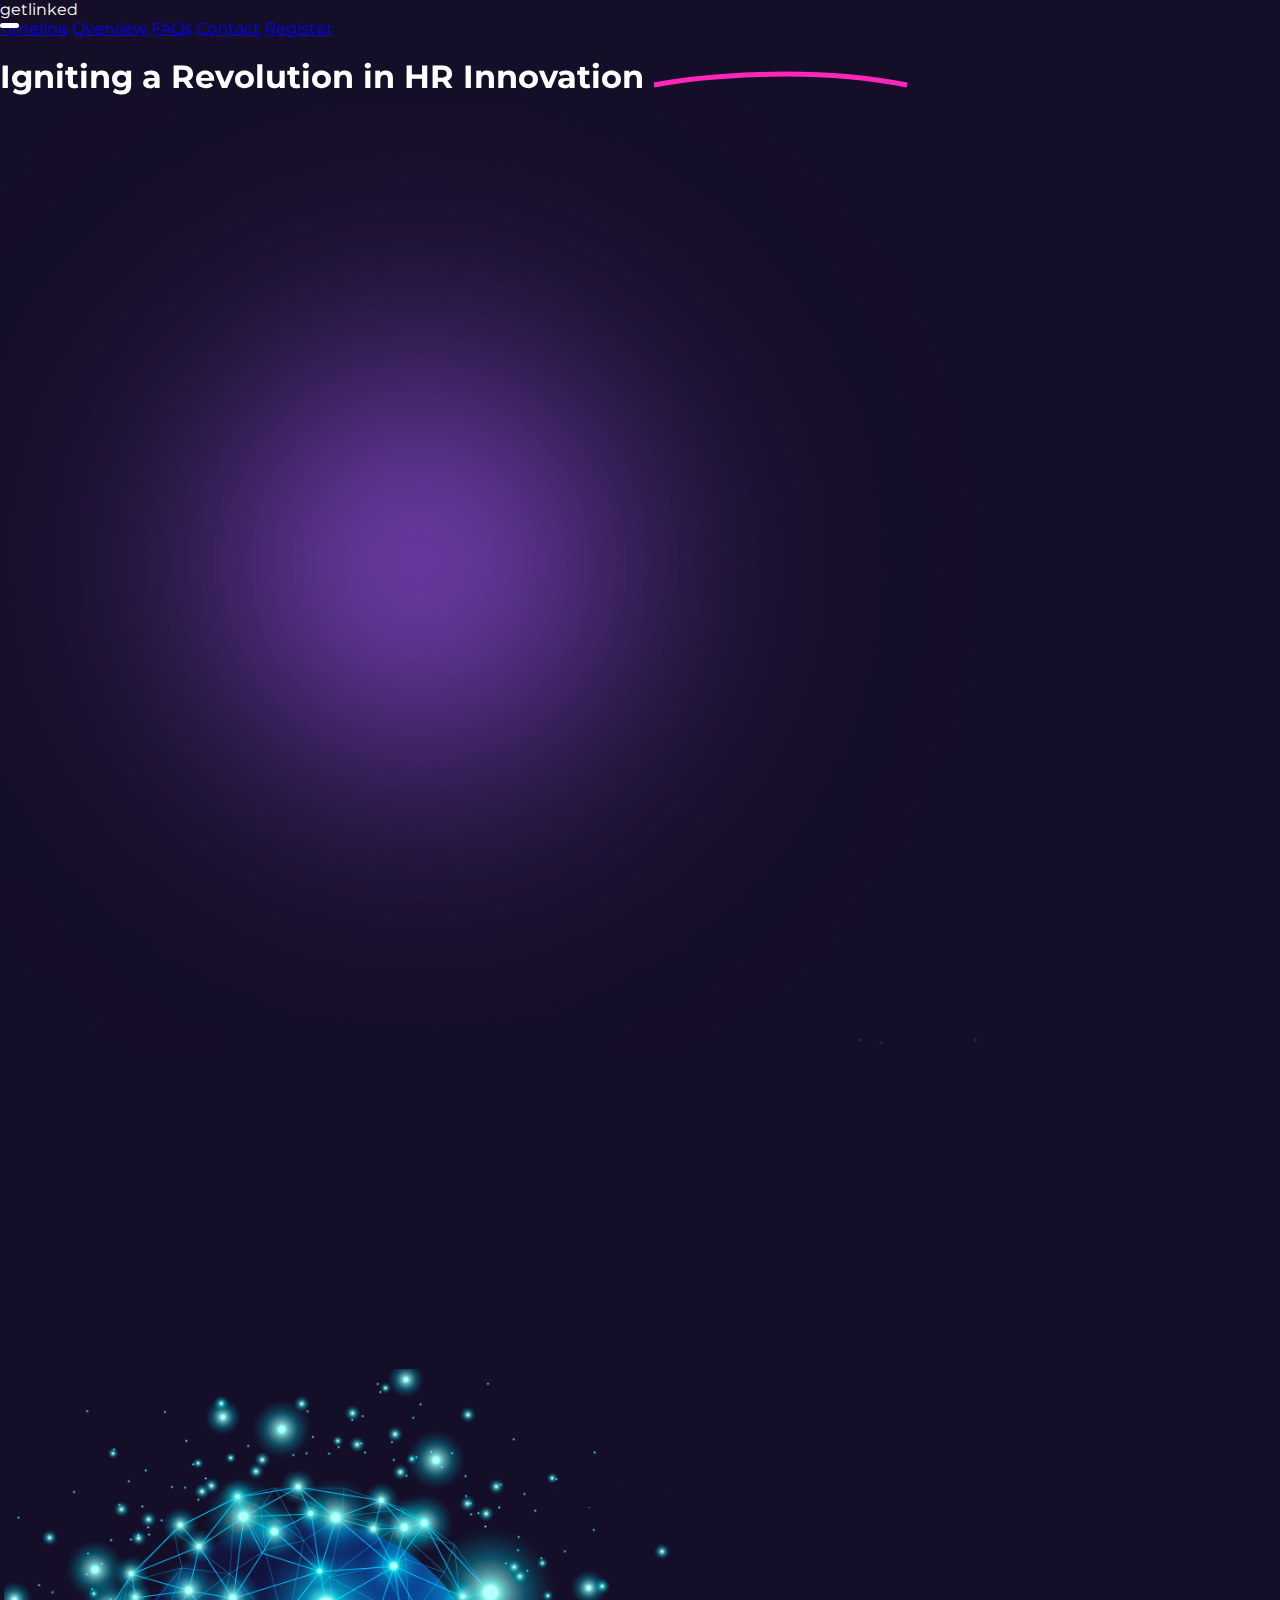
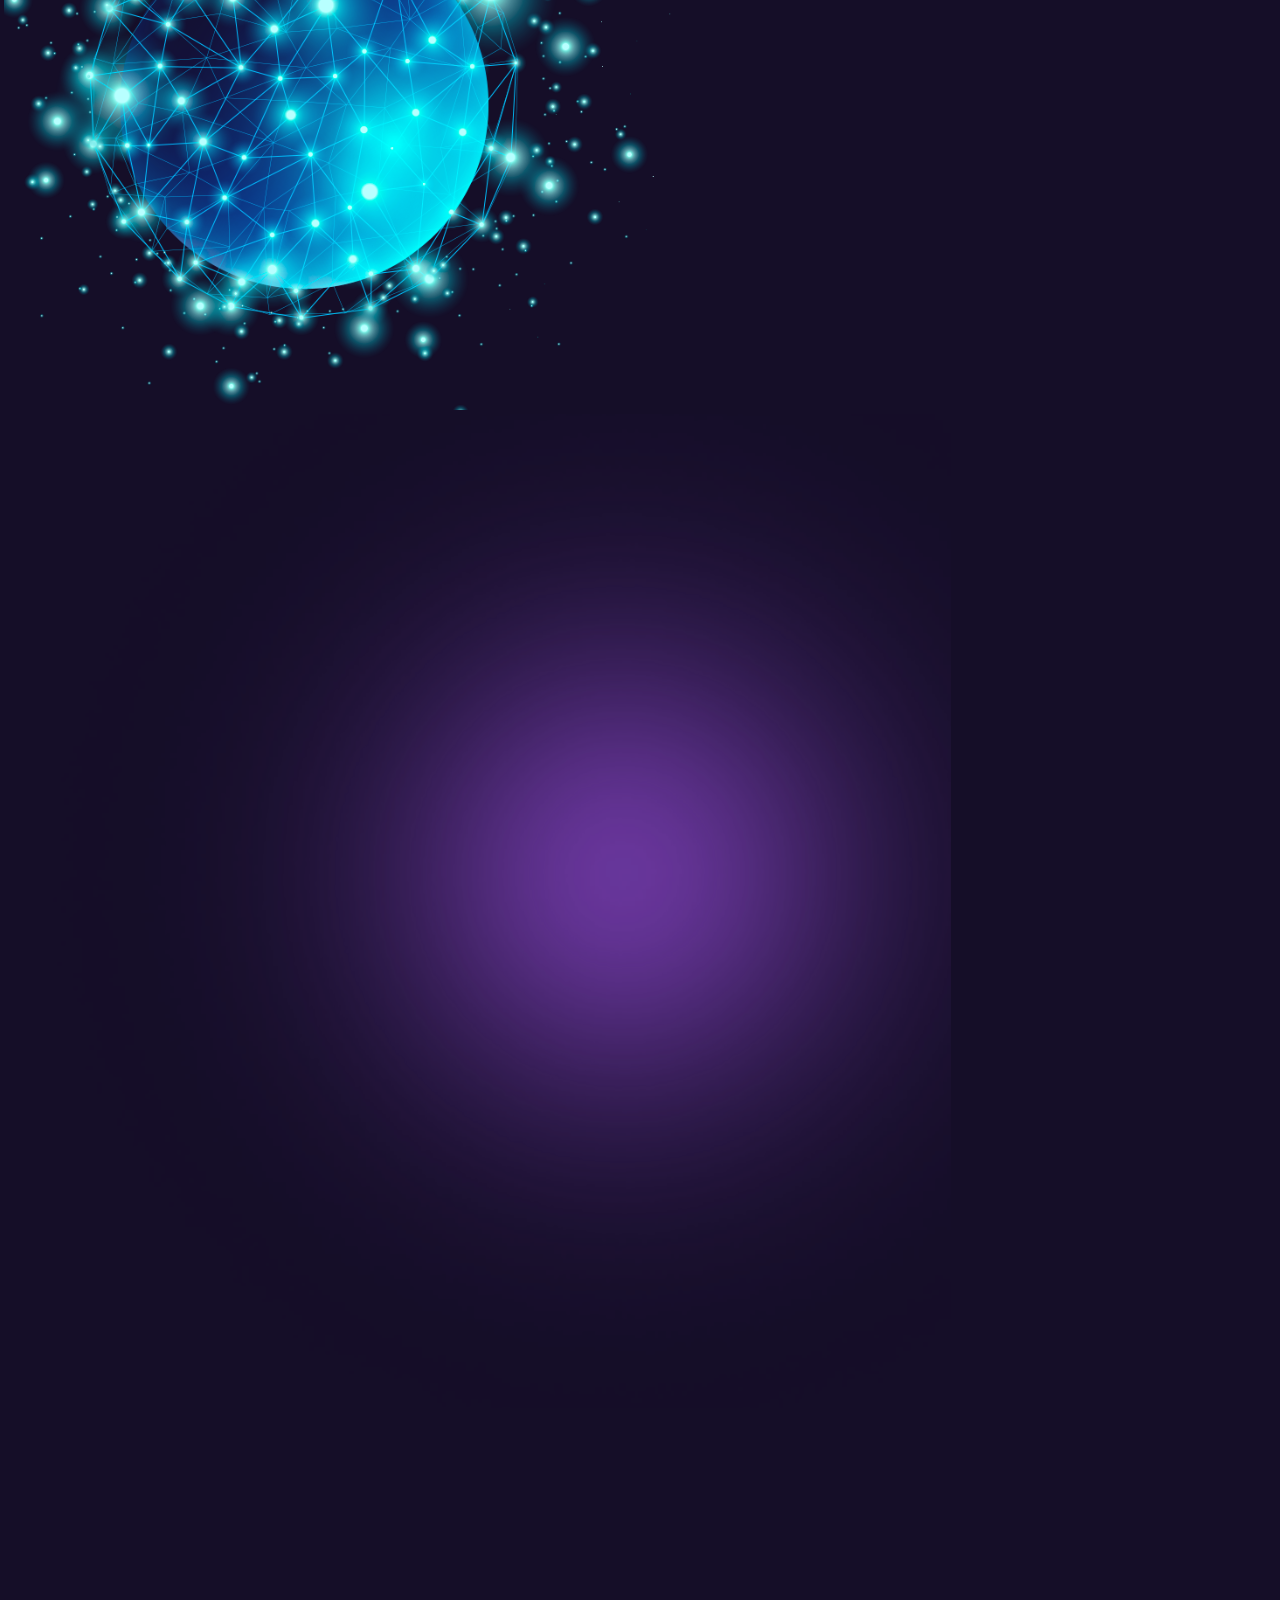
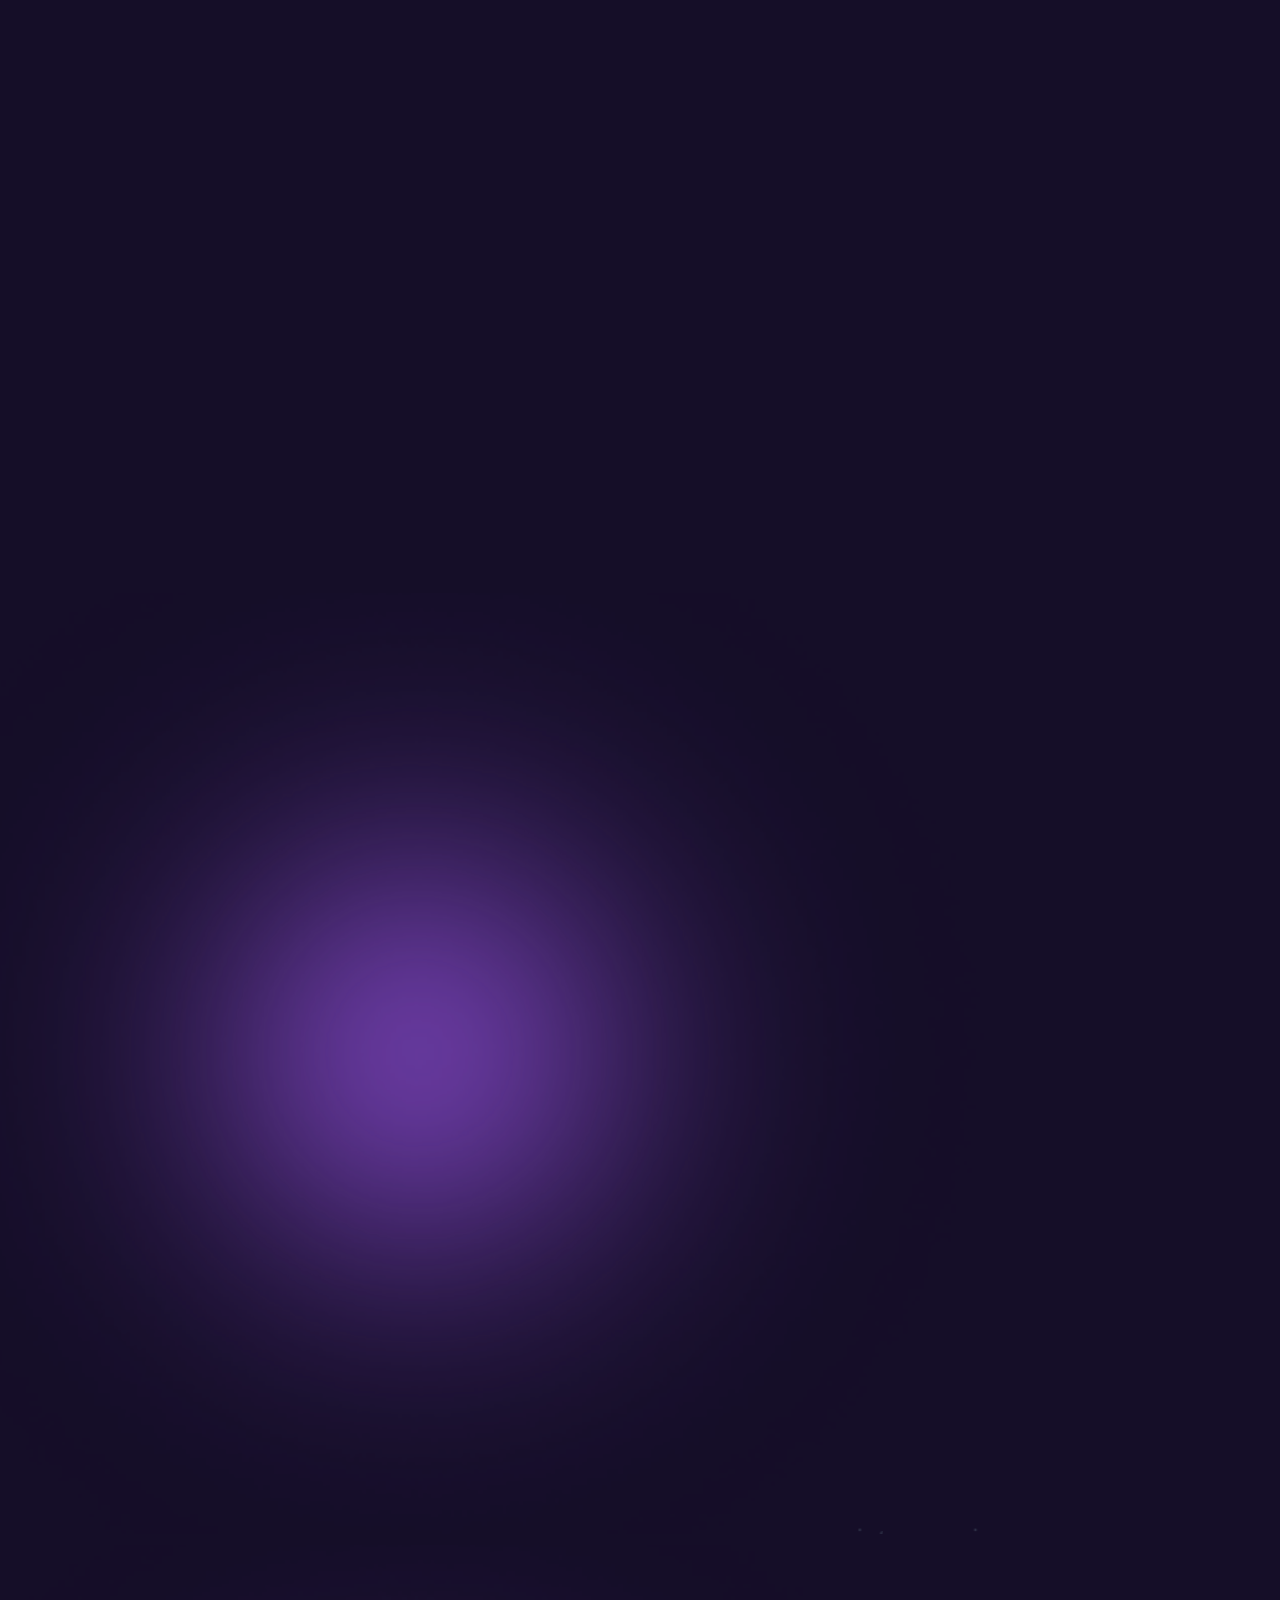
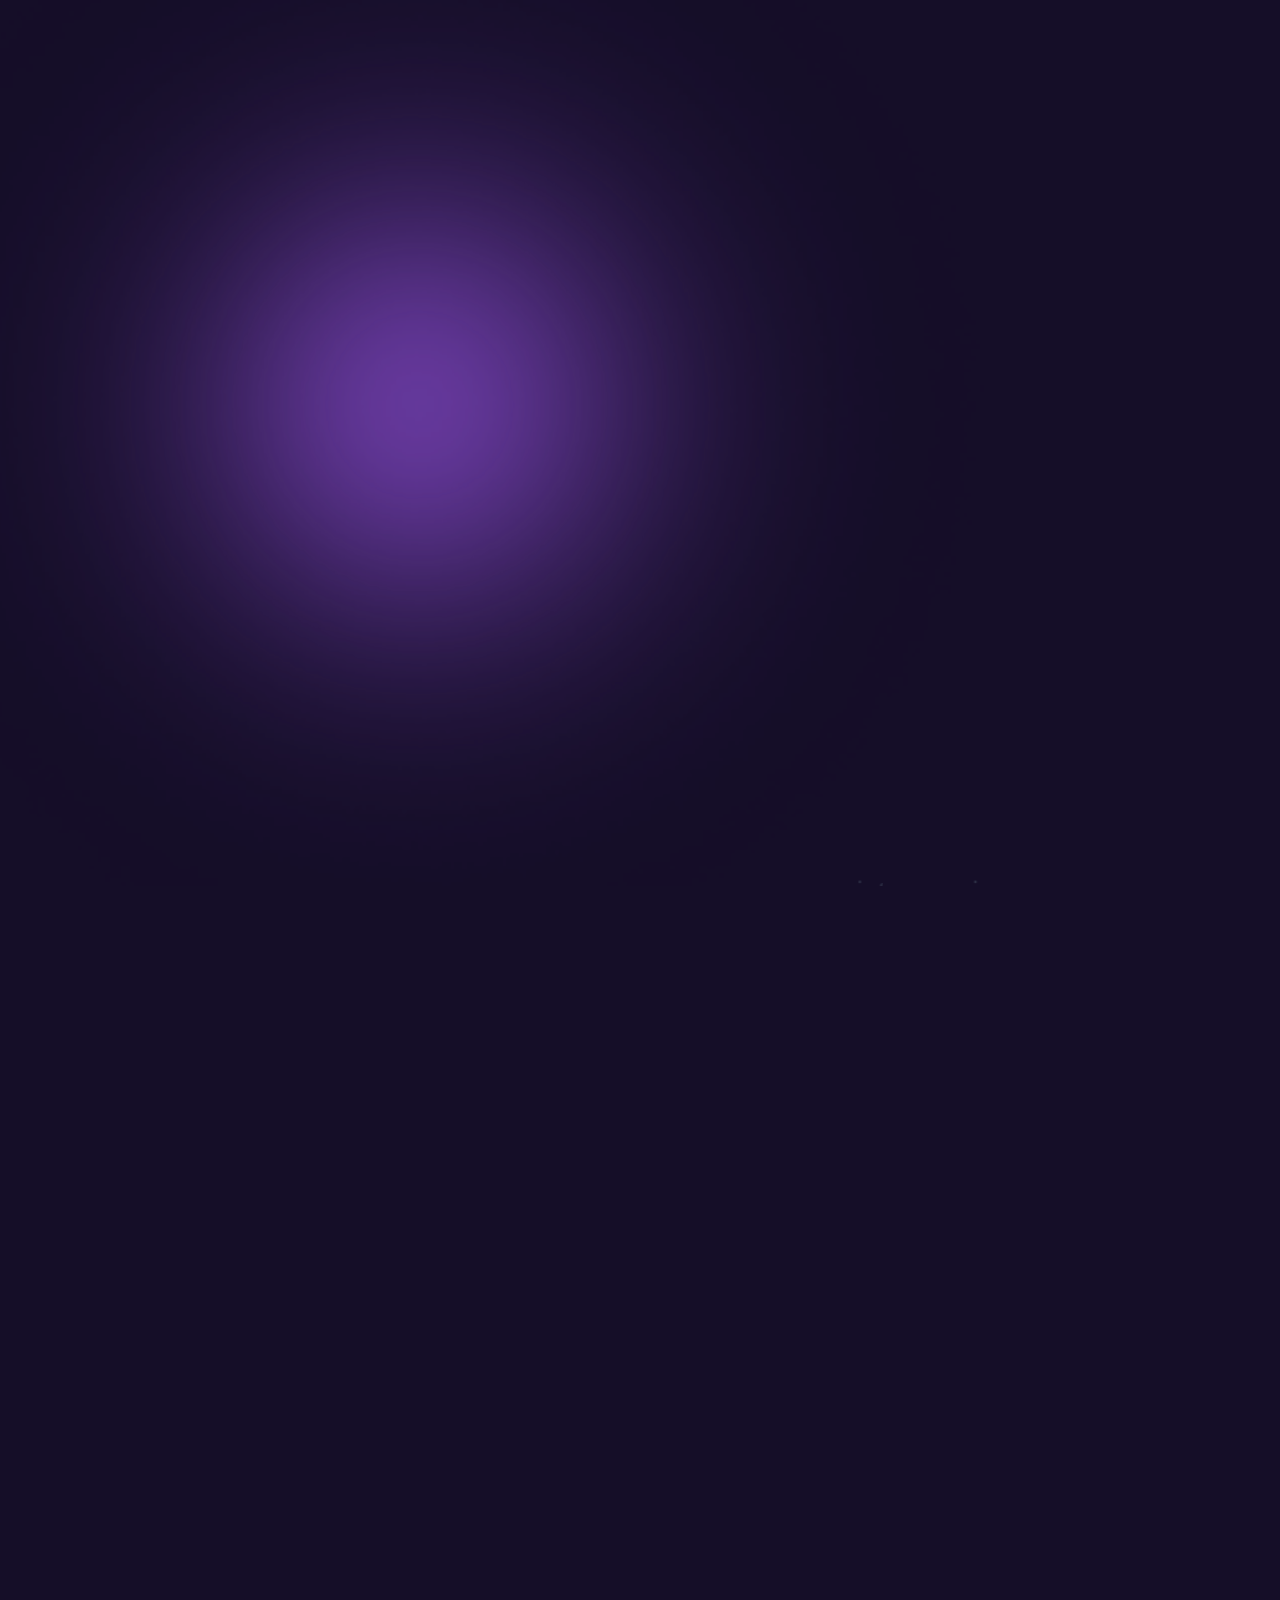
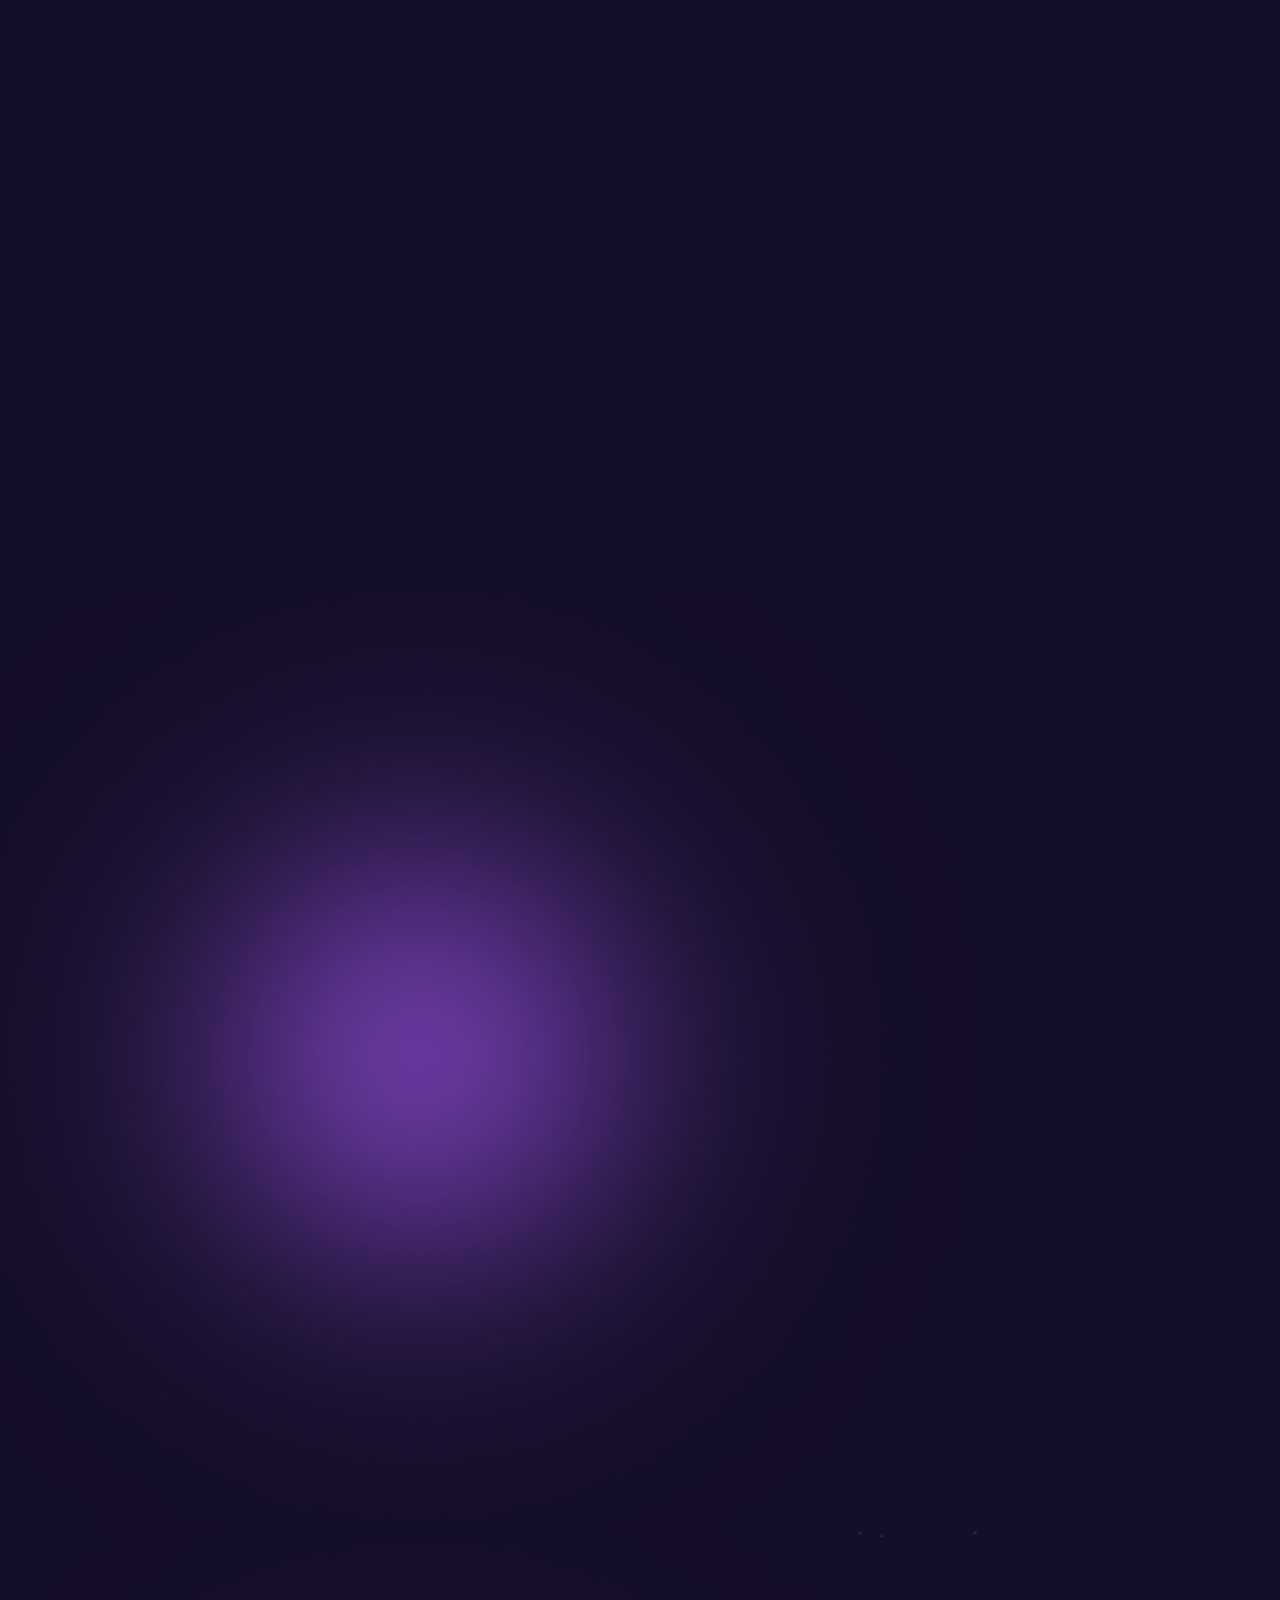
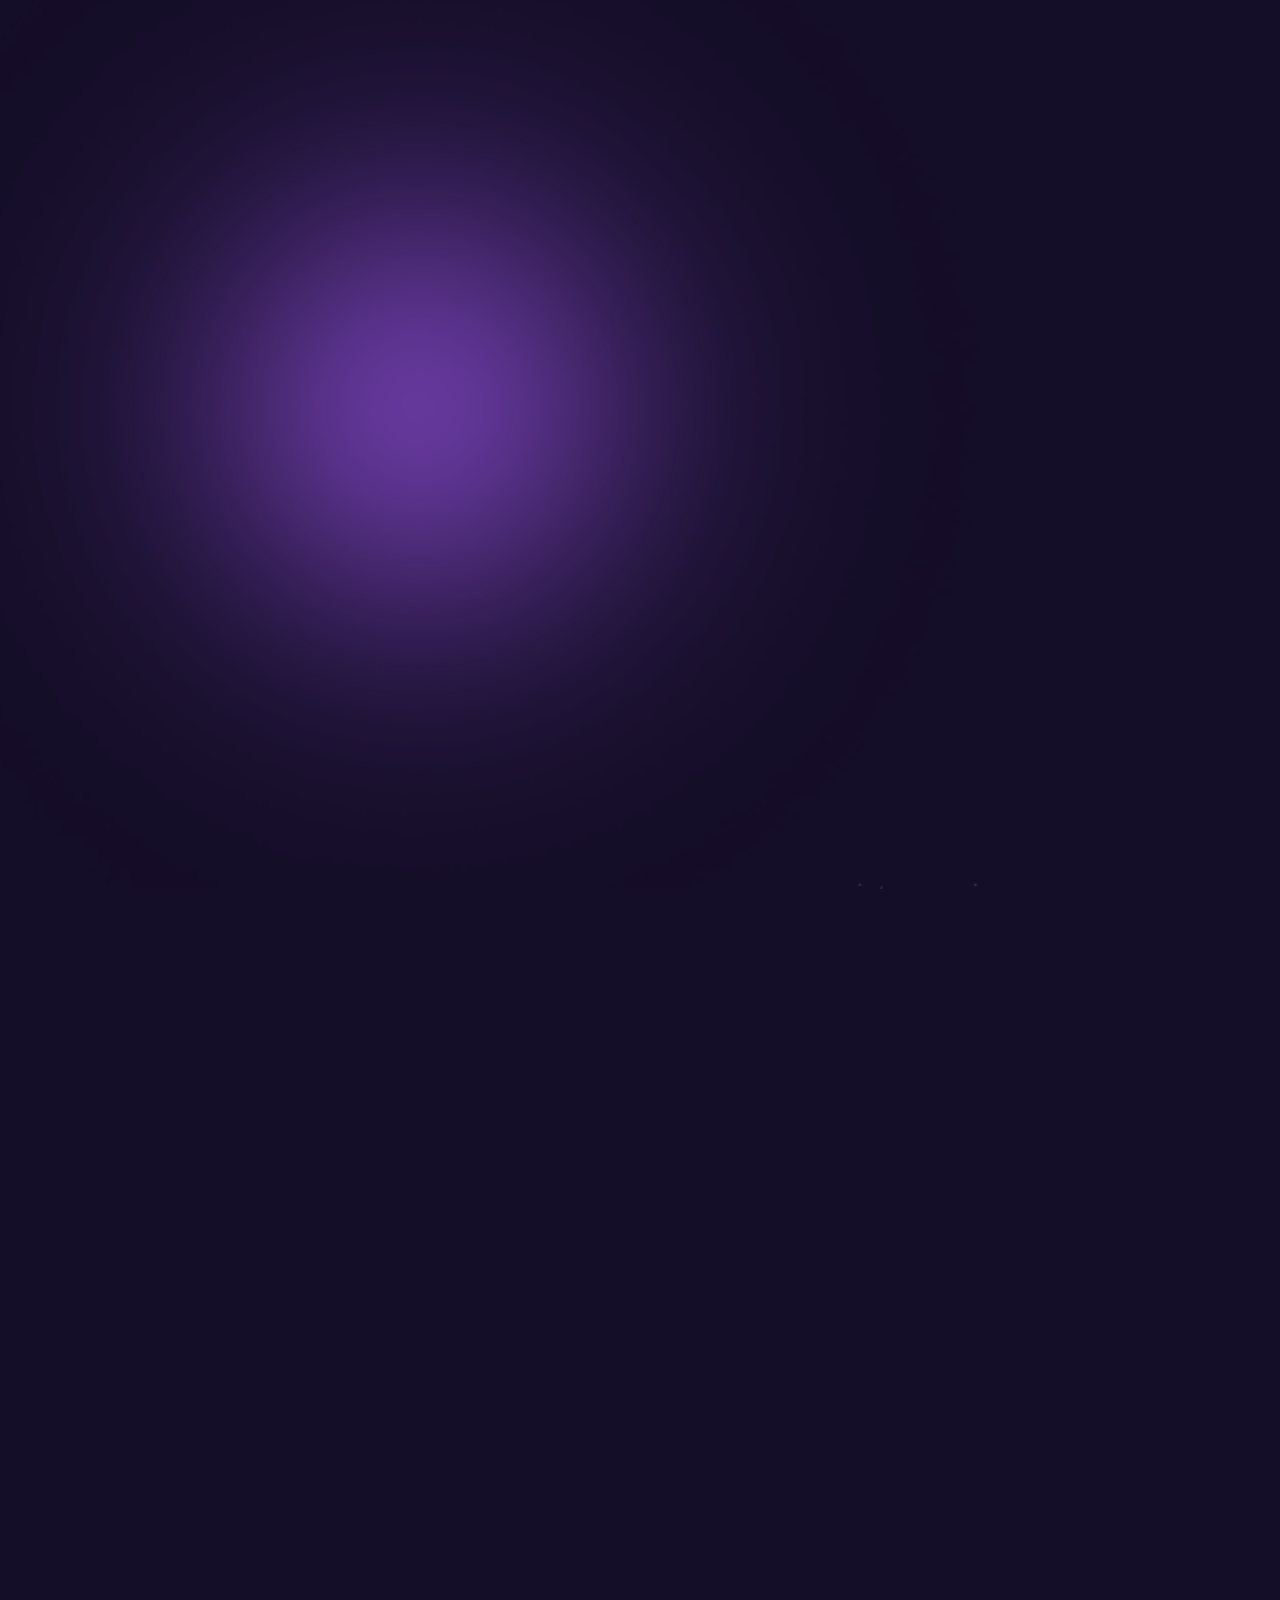
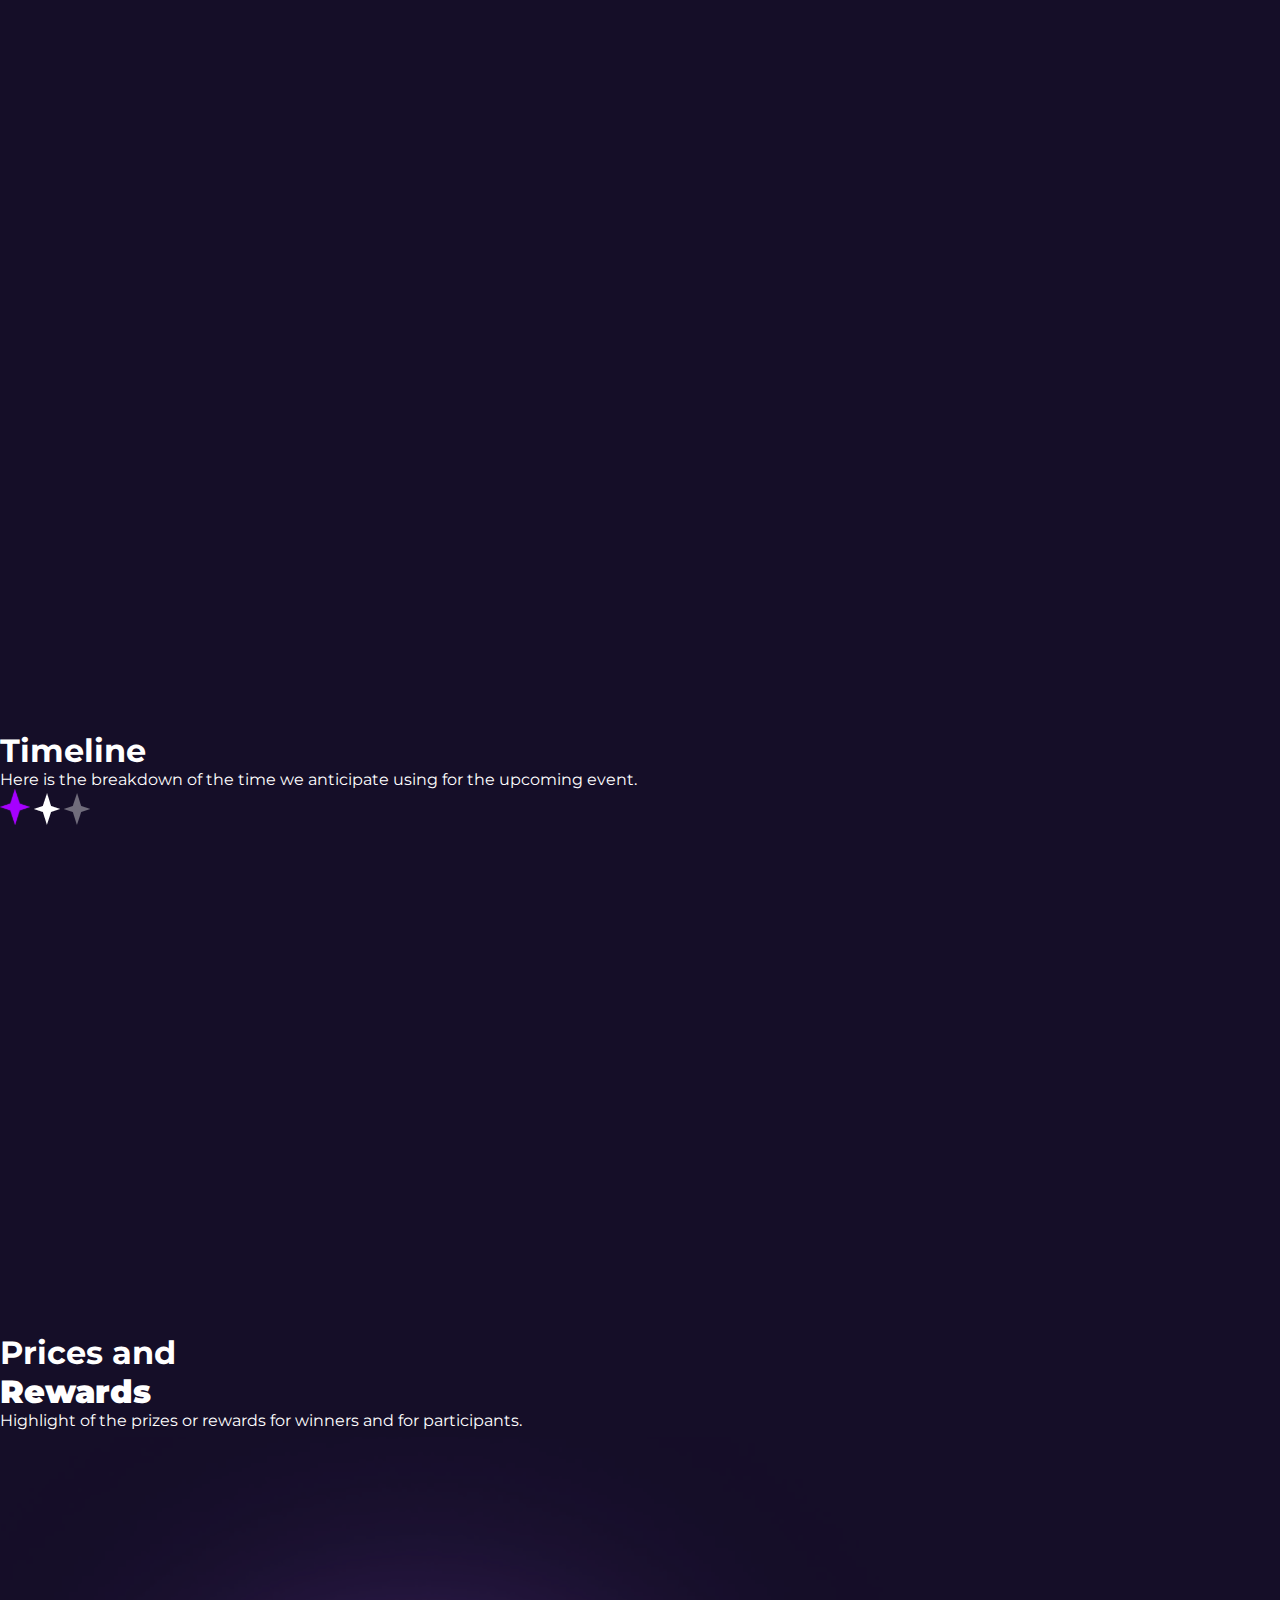
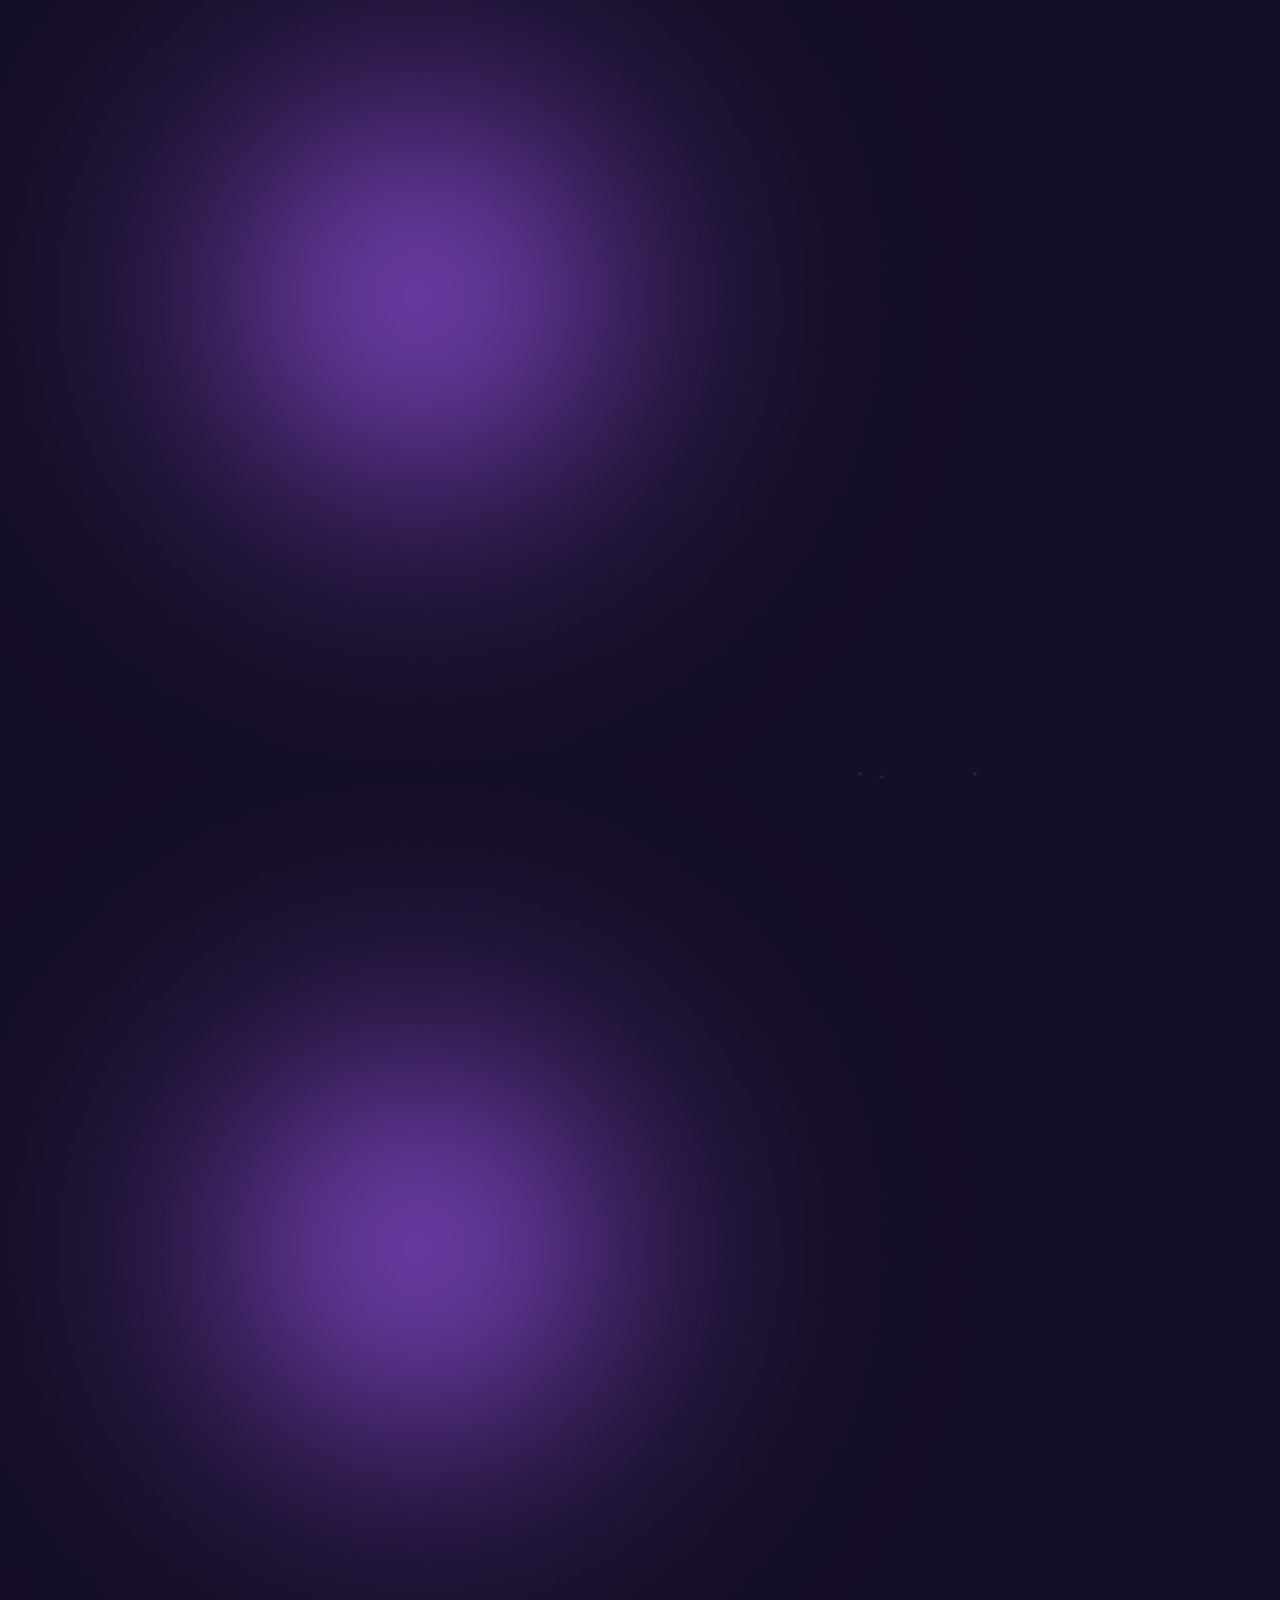
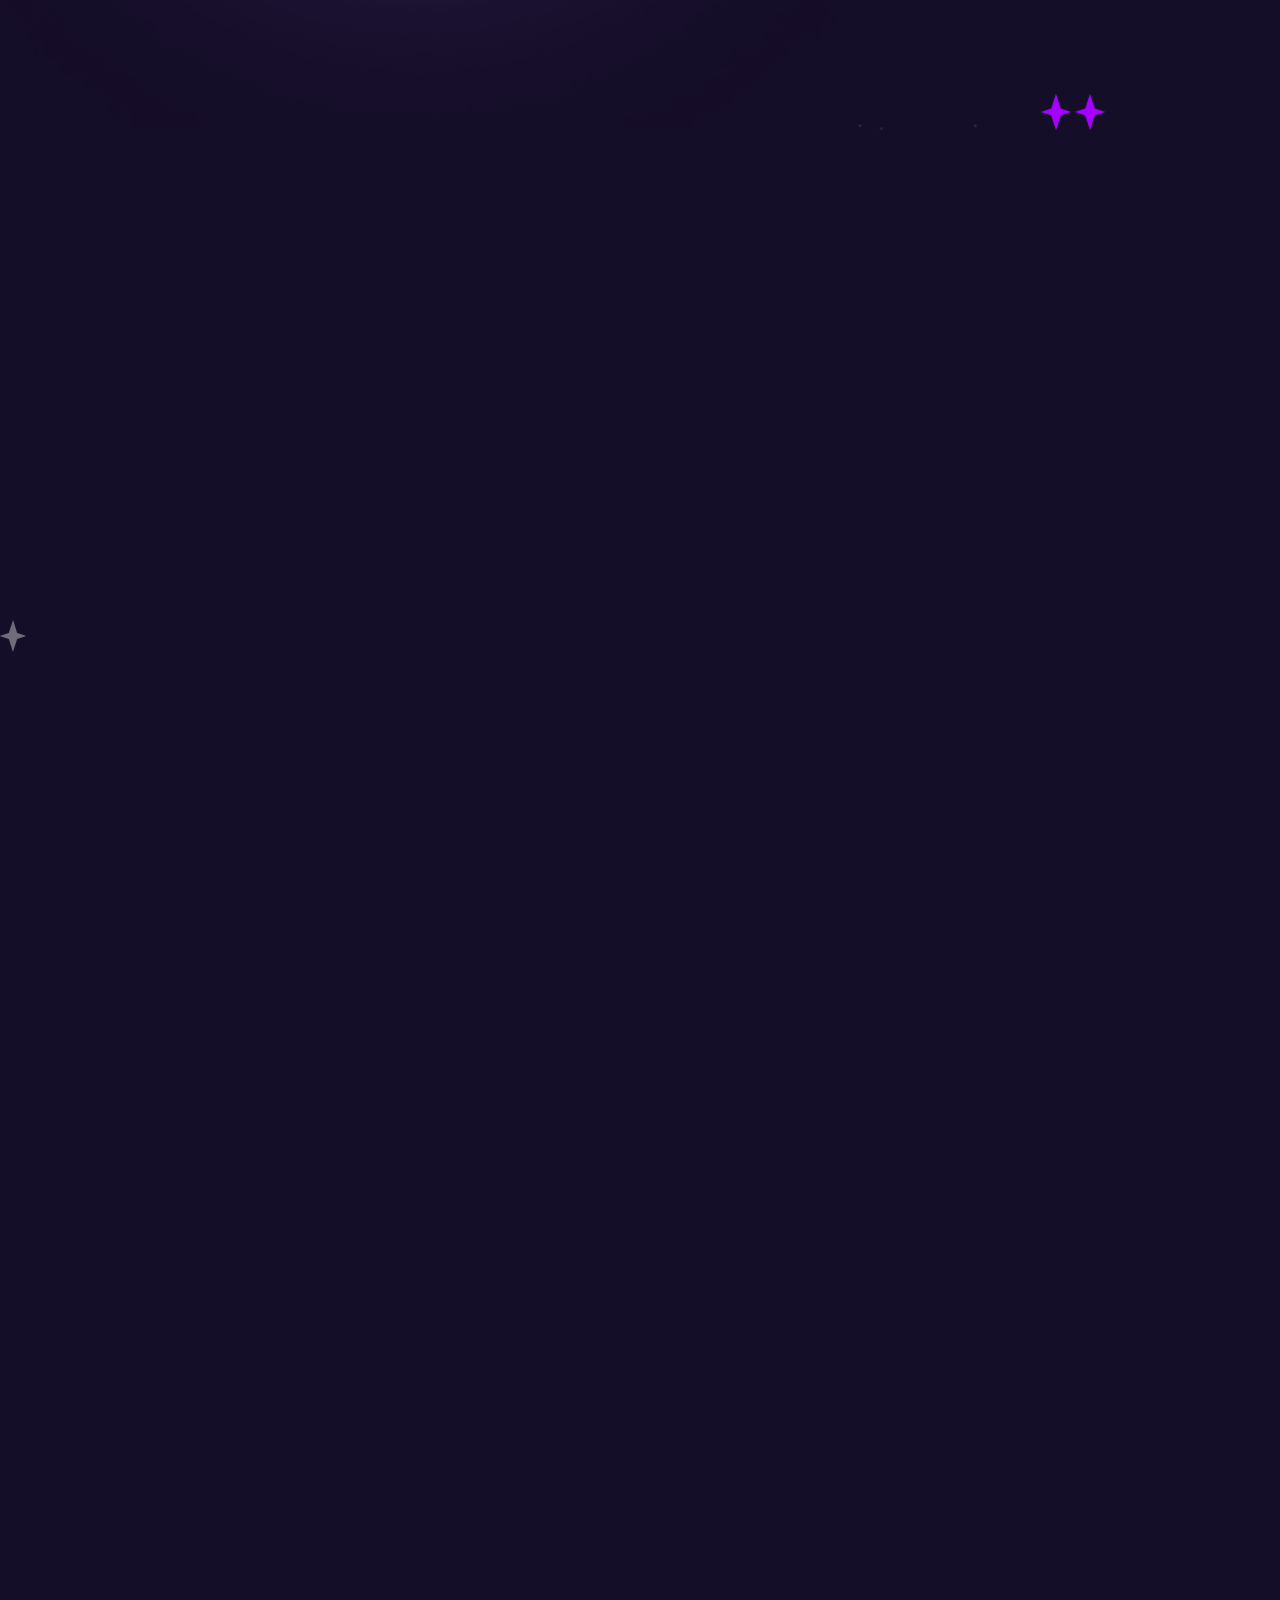
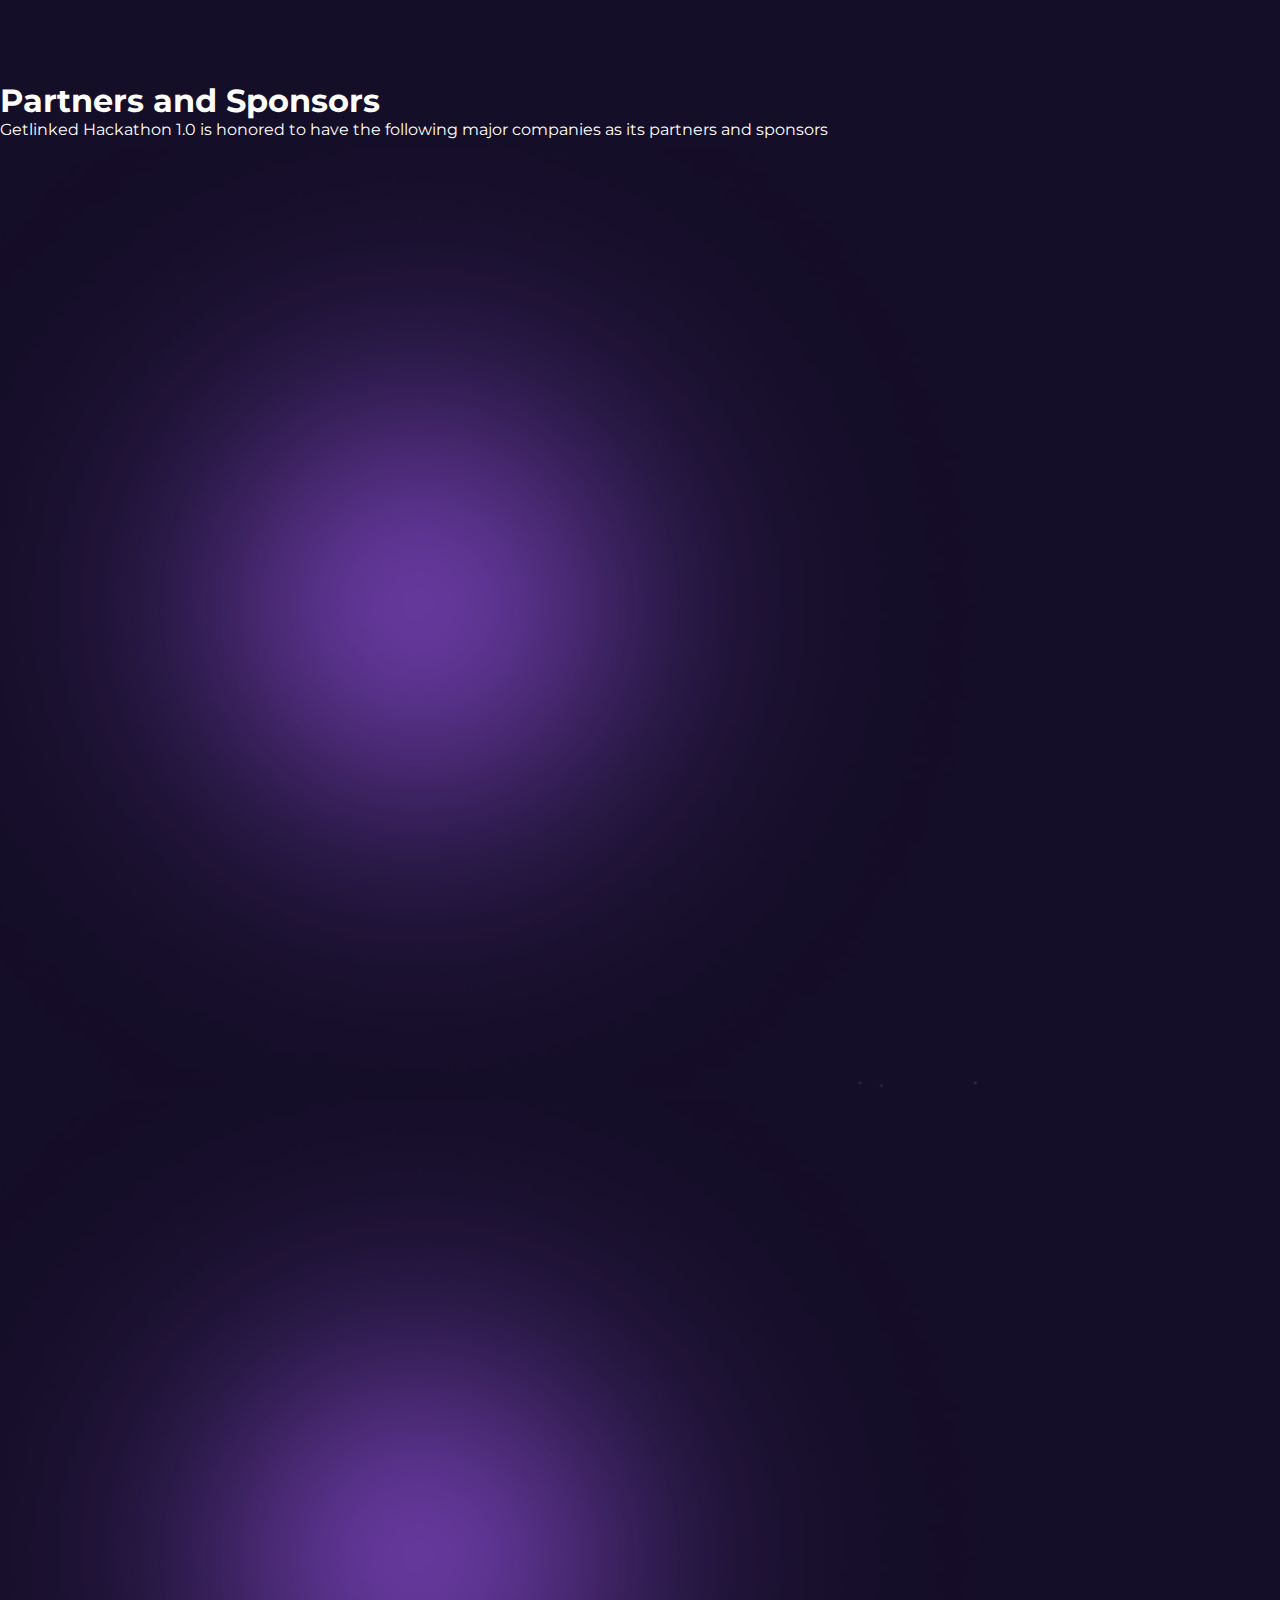
==== commit eb305290: "Modified" ====
--- a/index.html
+++ b/index.html
@@ -10,6 +10,7 @@
         integrity="sha512-z3gLpd7yknf1YoNbCzqRKc4qyor8gaKU1qmn+CShxbuBusANI9QpRohGBreCFkKxLhei6S9CQXFEbbKuqLg0DA=="
         crossorigin="anonymous" referrerpolicy="no-referrer" />
     <script src="https://cdn.tailwindcss.com"></script>
+    <link href="https://unpkg.com/aos@2.3.1/dist/aos.css" rel="stylesheet">
 
 </head>
 
@@ -19,9 +20,9 @@
             get<span class="text-[#D434FE]">linked</span>
         </div>
         <nav class="xl:gap-10 lg:gap-6 items-center hidden xl:flex lg:flex ">
-            <a href="./timeline.html" class="nav-links">Timeline</a>
-            <a href="" class="nav-links">Overview</a>
-            <a href="" class="nav-links">FAQs</a>
+            <a href="#timeline" class="nav-links">Timeline</a>
+            <a href="#overview" class="nav-links">Overview</a>
+            <a href="#faq" class="nav-links">FAQs</a>
             <a href="./contactpage.html" class="nav-links">Contact</a>
             <a href="./register.html"
                 class="grad-btn nav-links bg-gradient-to-r from-[#FE34B9] via-purple-500 to-[#903AFF] w-[172px] h-[53px] rounded flex justify-center items-center">Register</a>
@@ -42,7 +43,7 @@
     </header>
     <main>
         <section id="hero-section" class="xl:pl-24 lg:pl-20 border-gray-700 border-b">
-            <div class="flex xl:justify-end lg:justify-end static z-55 justify-center w-[100%] mt-2 lg:mb-6">
+            <div data-aos="fade-left" class="flex xl:justify-end lg:justify-end static z-55 justify-center w-[100%] mt-2 lg:mb-6">
                 <h1 class=" text-l xl:text-3xl lg:text-2xl md:text-2xl italic font-black relative lg:pr-16">
                     Igniting a Revolution
                     in HR Innovation <img src="./images/fancy-border.svg" alt=""
@@ -52,7 +53,7 @@
             <img src="./images/Purple-Lens-Flare.svg" alt="" class="xl:w-[800px] lg:w-[600px] absolute top-10 lg:top-[-10%] xl:left-0 lg:left-[-10] left-[-40px]">
 
             <div class="main-hero flex flex-col lg:flex-row">
-                <div id="hero-section-left"  class="xl:w-[50%] lg:w-[50%] w-[100%] xl:h-[450px] lg:h-[420px] h-[400px] relative flex flex-col justify-center items-center xl:items-start lg:items-start">
+                <div id="hero-section-left" data-aos="fade-up" data-aos-duration="2000" class="xl:w-[50%] lg:w-[50%] w-[100%] xl:h-[450px] lg:h-[420px] h-[400px] relative flex flex-col justify-center items-center xl:items-start lg:items-start">
                     <img src="./images/star.png" alt="" class="absolute top-2 xl:left-0 left-20 w-[4%]">
                     <img src="./images/star.png" alt="" class="absolute top-2 xl:right-0 right-10 w-[3%]">
                     <img src="./images/star.png" alt="" class="absolute bottom-32 xl:right-0 right-14 w-[2%]">
@@ -73,9 +74,9 @@
                     <a href="./register.html"
                         class="grad-btn bg-gradient-to-r from-[#FE34B9] via-purple-500 to-[#903AFF] w-[172px] h-[53px] rounded flex justify-center items-center">Register</a>
                     <div class="flex justify-center xl:justify-start lg:justify-start xl:mt-[47px] lg:mt-[40px] mt-[20px]">
-                        <span class="text-5xl timer mr-2">00<b class="text-lg font-light">H</b> </span>
-                        <span class="text-5xl timer mr-2">00<b class="text-lg font-light">M</b> </span>
-                        <span class="text-5xl timer mr-2">00<b class="text-lg font-light">S</b> </span>
+                        <span class="text-5xl timer mr-4 flex items-end"><p id="timer"></p><b class="text-lg font-light">H</b> </span>
+                        <span class="text-5xl timer mr-4 flex items-end"><p id="timeMin"></p><b class="text-lg font-light">M</b> </span>
+                        <span class="text-5xl timer mr-4 flex items-end"><p id="timeSec"></p><b class="text-lg font-light">S</b> </span>
                     </div>
                 </div>
 
@@ -88,20 +89,20 @@
             </div>
 
         </section>
-        <section id="intro" class="xl:flex gap-5 lg:flex block xl:px-24 lg:px-20 md:px-16 px-4 py-14 border-gray-700 border-b">
-            <div id="intro-left" class=" xl:w-1/2 lg:w-1/2 flex justify-center xl:block lg:block relative">
+        <section id="overview" class="xl:flex gap-5 lg:flex block xl:px-24 lg:px-20 md:px-16 px-4 py-14 border-gray-700 border-b">
+            <div id="intro-left" data-aos="fade-right" class=" xl:w-1/2 lg:w-1/2 flex justify-center xl:block lg:block relative">
                 <img src="./images/star pu.svg" alt="" class="absolute w-[3%] left-0 top-20">
                 <img src="./images/the big idea 1.svg" alt="">
                 <img src="./images/arrow.png" alt=""
                     class="absolute bottom-[-30px] xl:w-[49px] lg:w-[49px] xl:right-10 lg:right-10">
             </div>
-            <div id="intro-right" class=" xl:w-1/2 lg:w-1/2 w-full flex flex-col justify-center mt-16">
+            <div id="intro-right" data-aos="fade-left" class=" xl:w-1/2 lg:w-1/2 w-full flex flex-col justify-center mt-16">
                 <h1 class="text-xl xl:text-2xl font-black pb-[10px] text-center xl:text-left lg:text-left  relative">
                     Introduction to
                     getlinked <br> <span class="text-[#D434FE]">tech Hackathon 1.0</span>
                     <img src="./images/star pu.svg" alt="" class="absolute w-[4%] right-0 top-5 ">
                 </h1>
-                <p class=" text-center xl:text-left lg:text-left leading-7">Our tech hackathon is a melting pot of
+                <p data-aos="fade-up" data-aos-duration="3000" class=" text-center xl:text-left lg:text-left leading-7">Our tech hackathon is a melting pot of
                     visionaries,
                     and its purpose is as
                     clear as day: to shape the future. Whether you're a coding genius, a
@@ -112,14 +113,14 @@
             </div>
         </section>
         <section id="guidelines" class=" flex gap-5 xl:flex-row lg:flex-row relative overflow-hidden flex-col-reverse xl:px-24 lg:px-20 md:px-16 px-4 pb-14 border-gray-700 border-b">
-            <div id="guidelines-left" class=" xl:w-1/2 lg:w-1/2 w-full flex flex-col justify-center">
+            <div id="guidelines-left" data-aos="fade-right" class=" xl:w-1/2 lg:w-1/2 w-full flex flex-col justify-center">
                 <h1 class="text-xl xl:text-2xl font-black pb-[10px] text-center xl:text-left lg:text-left  relative">
                     Rules and<br> <span class="text-[#D434FE]">Guidelines</span>
                     <img src="./images/star-ash.svg" alt=""
                         class="absolute w-[3%] left-0 xl:left-[300px] lg:left-[300px] lg:top-[0px] xl:top-[0px] top-[-100px]">
                     <img src="./images/star.png" alt="" class="absolute w-[4%] right-0 top-5 ">
                 </h1>
-                <p class="text-center xl:text-left lg:text-left leading-7">Our tech hackathon is a melting pot of
+                <p data-aos="fade-up" data-aos-duration="3000" class="text-center xl:text-left lg:text-left leading-7">Our tech hackathon is a melting pot of
                     visionaries,
                     and its purpose is as
                     clear as day: to shape the future. Whether you're a coding genius, a
@@ -136,12 +137,12 @@
             <img src="./images/Purple-Lens-Flare.svg" alt="" class="xl:w-[800px] z-[-1]  lg:w-[700px] absolute top-[-10%] lg:top-[-40%] xl:left-0 lg:left-[10px] left-[-40px]">
             <img src="./images/Purple-Lens-Flare.svg" alt="" class="xl:w-[800px] z-[-1]  lg:w-[600px] absolute top-[20%] lg:top-[10%] lg:right-[-30%] right-[-50%]">
 
-            <div id="guidelines-right" class=" xl:w-1/2 lg:w-1/2 flex justify-center xl:block lg:block relative">
+            <div id="guidelines-right" data-aos="flip-down" data-aos-duration="2000" class=" xl:w-1/2 lg:w-1/2 flex justify-center xl:block lg:block relative">
                 <img src="./images/woman-reading.svg" alt="">
             </div>
         </section>
         <section id="judging-criteria" class=" xl:flex lg:flex block gap-10 relative overflow-hidden xl:px-24 lg:px-20 md:px-16 px-4 py-14 border-gray-700 border-b">
-            <div id="judging-criteria-left" class=" xl:w-1/2 lg:w-1/2 flex justify-center xl:block lg:block relative">
+            <div id="judging-criteria-left" data-aos="fade-right" class=" xl:w-1/2 lg:w-1/2 flex justify-center xl:block lg:block relative">
                 <img src="./images/star pu.svg" alt=""
                     class="absolute w-[3%] top-[-35px] xl:left-0 lg:left-0 xl:top-0 lg:top-0">
                 <img src="./images/star-ash.svg" alt=""
@@ -155,28 +156,28 @@
             <img src="./images/Purple-Lens-Flare.svg" alt="" class="xl:w-[800px] lg:w-[700px] absolute z-[-1] top-[10%] xl:top-[0] lg:top-[30%] xl:left-0 lg:left-[-5%] left-[-40px]">
             <img src="./images/Purple-Lens-Flare.svg" alt="" class="xl:w-[800px] lg:w-[600px] absolute z-[-1] bottom-0 lg:bottom-[-20%] lg:right-[-25%] right-[-60%]">
 
-            <div id="judging-criteria-right" class=" xl:w-1/2 lg:w-1/2 w-full flex flex-col justify-center relative">
+            <div id="judging-criteria-right" data-aos="fade-left" class=" xl:w-1/2 lg:w-1/2 w-full flex flex-col justify-center relative">
                 <h1 class="text-xl xl:text-2xl font-black pb-[10px] text-center xl:text-left lg:text-left  relative">
                     Judging Criteria <br> <span class="text-[#D434FE]">Key attributes</span>
                 </h1>
                 <img src="./images/star.png" alt=""
                     class="absolute w-[4%] right-0 bottom-5 xl:left-[-100px] lg:left-[-100px]  ">
                 <section>
-                    <article class="mb-4">
+                    <article data-aos="fade-up" data-aos-duration="1000" class="mb-4">
                         <h3 class="text-center xl:text-left lg:text-left"><b class="text-[#FF26B9]">Innovation and
                                 Creativity:</b> Evaluate the uniqueness and
                             creativity of the
                             solution. Consider whether it addresses a real-world problem in a novel
                             way or introduces innovative features.</h3>
                     </article>
-                    <article class="mb-4">
+                    <article data-aos="fade-up" data-aos-duration="1000" class="mb-4">
                         <h3 class="text-center xl:text-left lg:text-left"><b class="text-[#FF26B9]">Functionality:</b>
                             Assess how well the solution works. Does it
                             perform its
                             intended functions effectively and without major issues? Judges would
                             consider the completeness and robustness of the solution.</h3>
                     </article>
-                    <article class="mb-4">
+                    <article data-aos="fade-up" data-aos-duration="1000" class="mb-4">
                         <h3 class="text-center xl:text-left lg:text-left"><b class="text-[#FF26B9]">Impact and
                                 Relevance:</b> Determine the potential impact of the
                             solution
@@ -184,28 +185,28 @@
                             to the target audience? Judges would assess the potential social,
                             economic, or environmental benefits.</h3>
                     </article>
-                    <article class="mb-4">
+                    <article data-aos="fade-up" data-aos-duration="1000" class="mb-4">
                         <h3 class="text-center xl:text-left lg:text-left"><b class="text-[#FF26B9]"> Technical
                                 Complexity:</b> Evaluate the technical sophistication
                             of the solution.
                             Judges would consider the complexity of the code, the use of advanced
                             technologies or algorithms, and the scalability of the solution.</h3>
                     </article>
-                    <article class="mb-4">
+                    <article data-aos="fade-up" data-aos-duration="1000" class="mb-4">
                         <h3 class="text-center xl:text-left lg:text-left"><b class="text-[#FF26B9]">Adherence to
                                 Hackathon Rules:</b> Judges will Ensure that the team
                             adhered
                             to the rules and guidelines of the hackathon, including deadlines, use of
                             specific technologies or APIs, and any other competition-specific requirements.</h3>
                     </article>
-                    <a href=""
+                    <a data-aos="zoom-in" data-aos-duration="2000" href=""
                         class="grad-btn bg-gradient-to-r from-[#FE34B9] via-purple-500 to-[#903AFF] w-[132px] h-[43px] md:w-[172px] md:h-[53px] rounded flex justify-center items-center mx-auto xl:mx-0 lg:mx-0">Read
                         More</a>
                 </section>
             </div>
         </section>
-        <section id="frequently-ask-quest" class=" flex xl:flex-row lg:flex-row flex-col xl:px-24 lg:px-20 md:px-16 px-4 py-8 border-gray-700 border-b">
-            <div id="frequently-ask-left" class=" xl:w-[40%] lg:w-[40%] w-full flex flex-col justify-center">
+        <section id="faq" class=" flex xl:flex-row lg:flex-row flex-col xl:px-24 lg:px-20 md:px-16 px-4 py-8 border-gray-700 border-b">
+            <div id="frequently-ask-left" data-aos="fade-right" class=" xl:w-[40%] lg:w-[40%] w-full flex flex-col justify-center">
                 <h1 class="text-xl xl:text-2xl font-black pb-[10px] text-center xl:text-left lg:text-left  relative">
                     Frequently Asked<br> <span class="text-[#D434FE]">Question</span>
                     <img src="./images/star pu.svg" alt="" class="absolute w-[4%] left-[-50px] top-0 ">
@@ -261,7 +262,7 @@
                     </li>
                 </ul>
             </div>
-            <div id="frequently-ask-right" class=" xl:w-[60%] lg:w-[60%] flex justify-center xl:block lg:block relative pt-28">
+            <div id="frequently-ask-right" data-aos="zoom-in" data-aos-duration="2000" class=" xl:w-[60%] lg:w-[60%] flex justify-center xl:block lg:block relative pt-28">
                 <img src="./images/star-ash.svg" alt=""
                     class="absolute w-[3%] left-5 xl:left-[40px] lg:left-[40px] xl:bottom-[300px] lg:bottom-[300px] bottom-[140px]">
                 <img src="./images/star.png" alt="" class="absolute w-[4%] right-10 xl:right-28 lg:right-28 bottom-0 ">
@@ -288,88 +289,82 @@
                 class="absolute w-[5%] lg:w-[2%] top-[50%] right-16 lg:right-[250px] lg:top-[43%]">
             <img src="./images/star-ash.svg" alt=""
                 class="absolute w-[5%] lg:w-[2%] left-2 bottom-10 lg:left-[180px] lg:bottom-32">
-            <div id="timetable">
-                <section id="timetable-one" class="xl:flex lg:flex grid my-6 lg:items-center xl:items-center">
+            <div id="timetable" data-aos="fade-up">
+                <section id="timetable-one" data-aos="fade-right" class="xl:flex lg:flex grid my-6 lg:items-center xl:items-center">
                     <div class="col-start-2  xl:w-[45%] lg:w-[45%] xl:text-right lg:text-right">
                         <h3 class="text-[#D434FE] font-bold">Hackathon Announcement</h3>
                         <p class="">The getlinked tech hackathon 1.0 is formally announced to the general public and
                             teams begin to get ready to register</p>
                     </div>
-                    <span
-                        class="col-start-1 row-start-1 row-end-3 w-[10%] mr-2 flex flex-col items-center gap-2  xl:w-[10%] lg:w-[10%]">
+                    <span data-aos="zoom-in" data-aos-duration="3000" class="col-start-1 row-start-1 row-end-3 w-[10%] mr-2 flex flex-col items-center gap-2  xl:w-[10%] lg:w-[10%]">
                         <span class="h-[120px] w-[2.5px] lg:w-[5px] bg-[#D434FE] block "></span>
                         <span
                             class="h-[24px] w-[24px] lg:h-[53px] lg:w-[53px] bg-gradient-to-r from-[#FE34B9] via-purple-500 to-[#903AFF] flex justify-center items-center rounded-full">1</span>
                     </span>
-                    <h3 class="text-[#D434FE]  font-bold col-start-2 xl:w-[45%] lg:w-[45%]">November 18, 2023</h3>
+                    <h3 data-aos="fade-left" class="text-[#D434FE]  font-bold col-start-2 xl:w-[45%] lg:w-[45%]">November 18, 2023</h3>
                 </section>
                 <section id="timetable-two"  class="xl:flex lg:flex grid my-6 lg:items-center xl:items-center">
-                    <h3 class="text-[#D434FE] font-bold col-start-2  xl:w-[45%] lg:w-[45%] xl:text-right lg:text-right">
+                    <h3 data-aos="fade-right" class="text-[#D434FE] font-bold col-start-2  xl:w-[45%] lg:w-[45%] xl:text-right lg:text-right">
                         November 18, 2023</h3>
-                    <span
-                        class="col-start-1 row-start-1 row-end-3 w-[10%] mr-2 flex flex-col items-center gap-2 xl:w-[10%] lg:w-[10%]">
+                    <span data-aos="zoom-in" data-aos-duration="3000" class="col-start-1 row-start-1 row-end-3 w-[10%] mr-2 flex flex-col items-center gap-2 xl:w-[10%] lg:w-[10%]">
                         <span class="h-[120px] w-[2.5px] lg:w-[5px] bg-[#D434FE] block "></span>
                         <span
                             class="h-[24px] w-[24px] lg:h-[53px] lg:w-[53px]  bg-gradient-to-r from-[#FE34B9] via-purple-500 to-[#903AFF] flex justify-center items-center rounded-full">2</span>
                     </span>
-                    <div class="col-start-2 row-start-1  xl:w-[45%] lg:w-[45%]">
+                    <div data-aos="fade-left" class="col-start-2 row-start-1  xl:w-[45%] lg:w-[45%]">
                         <h3 class="text-[#D434FE] font-bold">Teams Registration begins</h3>
                         <p class="">Interested teams can now show their interest in the getlinked tech hackathon 1.0
                             2023 by proceeding to register</p>
                     </div>
                 </section>
                 <section id="timetable-three"  class="xl:flex lg:flex grid my-6 lg:items-center xl:items-center">
-                    <div class="col-start-2 xl:w-[45%] lg:w-[45%] w-[90%] xl:text-right lg:text-right">
+                    <div data-aos="fade-right" class="col-start-2 xl:w-[45%] lg:w-[45%] w-[90%] xl:text-right lg:text-right">
                         <h3 class="text-[#D434FE] font-bold">Teams Registration ends</h3>
                         <p class="">Interested Participants are no longer Allowed to register </p>
                     </div>
-                    <span
-                        class="col-start-1 row-start-1 row-end-3 w-[10%] mr-2 flex flex-col items-center gap-2 xl:w-[10%] lg:w-[10%]">
+                    <span data-aos="zoom-in" data-aos-duration="3000" class="col-start-1 row-start-1 row-end-3 w-[10%] mr-2 flex flex-col items-center gap-2 xl:w-[10%] lg:w-[10%]">
                         <span class="h-[77px] w-[2.5px] lg:w-[5px] bg-[#D434FE] block "></span>
                         <span
                             class="h-[24px] w-[24px] lg:h-[53px] lg:w-[53px]  bg-gradient-to-r from-[#FE34B9] via-purple-500 to-[#903AFF] flex justify-center items-center rounded-full">3</span>
                     </span>
-                    <h3 class="text-[#D434FE] font-bold col-start-2 xl:w-[45%] lg:w-[45%]">November 18, 2023</h3>
+                    <h3 data-aos="fade-left" class="text-[#D434FE] font-bold col-start-2 xl:w-[45%] lg:w-[45%]">November 18, 2023</h3>
                 </section>
                 <section id="timetable-four"  class="xl:flex lg:flex grid my-6 lg:items-center xl:items-center">
-                    <h3 class="text-[#D434FE] font-bold col-start-2 xl:w-[45%] lg:w-[45%] xl:text-right lg:text-right ">
+                    <h3 data-aos="fade-right" class="text-[#D434FE] font-bold col-start-2 xl:w-[45%] lg:w-[45%] xl:text-right lg:text-right ">
                         November 18, 2023</h3>
-                    <span
-                        class="col-start-1 row-start-1 row-end-3 w-[10%] mr-2 flex flex-col items-center gap-2 xl:w-[10%] lg:w-[10%]">
+                    <span data-aos="zoom-in" data-aos-duration="3000" class="col-start-1 row-start-1 row-end-3 w-[10%] mr-2 flex flex-col items-center gap-2 xl:w-[10%] lg:w-[10%]">
                         <span class="h-[130px] w-[2.5px] lg:w-[5px] bg-[#D434FE] block "></span>
                         <span
                             class="h-[24px] w-[24px] lg:h-[53px] lg:w-[53px]  bg-gradient-to-r from-[#FE34B9] via-purple-500 to-[#903AFF] flex justify-center items-center rounded-full">4</span>
                     </span>
-                    <div class="col-start-2 row-start-1  xl:w-[45%] lg:w-[45%]">
+                    <div data-aos="fade-left" class="col-start-2 row-start-1  xl:w-[45%] lg:w-[45%]">
                         <h3 class="text-[#D434FE] font-bold">Announcement of the accepted teams and ideas</h3>
                         <p class="">All teams whom idea has been accepted into getlinked tech hackathon 1.0 2023 are
                             formally announced</p>
                     </div>
                 </section>
                 <section id="timetable-five"  class="xl:flex lg:flex grid my-6 lg:items-center xl:items-center">
-                    <div class="col-start-2 xl:w-[45%] lg:w-[45%] xl:text-right lg:text-right">
+                    <div data-aos="fade-right" class="col-start-2 xl:w-[45%] lg:w-[45%] xl:text-right lg:text-right">
                         <h3 class="text-[#D434FE] font-bold">Getlinked Hackathon 1.0 Offically Begins</h3>
                         <p class="">Accepted teams can now proceed to build their ground breaking skill driven solutions
                         </p>
                     </div>
-                    <span
-                        class="col-start-1 row-start-1 row-end-3 w-[10%] mr-2 flex flex-col items-center gap-2 xl:w-[10%] lg:w-[10%]">
+                    <span data-aos="zoom-in" data-aos-duration="3000" class="col-start-1 row-start-1 row-end-3 w-[10%] mr-2 flex flex-col items-center gap-2 xl:w-[10%] lg:w-[10%]">
                         <span class="h-[120px] w-[2.5px] lg:w-[5px] bg-[#D434FE] block "></span>
                         <span
                             class="h-[24px] w-[24px] lg:h-[53px] lg:w-[53px]  bg-gradient-to-r from-[#FE34B9] via-purple-500 to-[#903AFF] flex justify-center items-center rounded-full">5</span>
                     </span>
-                    <h3 class="text-[#D434FE] font-bold col-start-2 xl:w-[45%] lg:w-[45%] ">November 18, 2023</h3>
+                    <h3 data-aos="fade-left" class="text-[#D434FE] font-bold col-start-2 xl:w-[45%] lg:w-[45%] ">November 18, 2023</h3>
                 </section>
                 <section id="timetable-six"  class="xl:flex lg:flex grid my-6 lg:items-center xl:items-center">
-                    <h3 class="text-[#D434FE] font-bold col-start-2  xl:w-[45%] lg:w-[45%] xl:text-right lg:text-right">
+                    <h3 data-aos="fade-right" class="text-[#D434FE] font-bold col-start-2  xl:w-[45%] lg:w-[45%] xl:text-right lg:text-right">
                         November 18, 2023</h3>
-                    <span
-                        class="col-start-1 row-start-1 row-end-3 w-[10%] mr-2 flex flex-col items-center gap-2 xl:w-[10%] lg:w-[10%]">
+                    <span data-aos="zoom-in" data-aos-duration="3000" class="col-start-1 row-start-1 row-end-3 w-[10%] mr-2 flex flex-col items-center gap-2 xl:w-[10%] lg:w-[10%]">
                         <span class="h-[130px] w-[2.5px] lg:w-[5px] bg-[#D434FE] block "></span>
                         <span
                             class="h-[24px] w-[24px] lg:h-[53px] lg:w-[53px]  bg-gradient-to-r from-[#FE34B9] via-purple-500 to-[#903AFF] flex justify-center items-center rounded-full">6</span>
                     </span>
-                    <div class="col-start-2 row-start-1 xl:w-[45%] lg:w-[45%]">
+                    <div data-aos="fade-left" class="col-start-2 row-start-1 xl:w-[45%] lg:w-[45%]">
                         <h3 class="text-[#D434FE] font-bold">Demo Day</h3>
                         <p class="">Teams get the opportunity to pitch their projects to judges. The winner of the
                             hackathon will also be announced on this day</p>
@@ -396,7 +391,7 @@
 
 
             <div class="flex flex-col xl:flex-row lg:flex-row lg:gap-5 ">
-                <div
+                <div data-aos="zoom-in" data-aos-duration="2000"
                     class="lg:w-[45%] w-[100%] lg:h-[420px] h-[370px] pt-28 md:h-[500px] md:my-10 relative flex flex-col justify-center items-center lg:items-start">
                     <img src="./images/star.png" alt="" class="absolute top-[390px] lg:left-0 left-14 w-[4%]">
                     <img src="./images/star.png" alt=""
@@ -406,9 +401,9 @@
 
                 <img src="./images/star-ash.svg" alt=""
                     class="absolute lg:bottom-6 bottom-2 lg:right-[250px] right-24 w-[2%]">
-                <div class="lg:w-[55%] w-[100%] xl:mt-5 justify-center flex gap-3 relative pt-28 lg:pt-[140px]">
+                <div data-aos="fade-left" class="lg:w-[55%] w-[100%] xl:mt-5 justify-center flex gap-3 relative pt-28 lg:pt-[140px]">
                     <img src="./images/star.png" alt="" class="absolute lg:top-20 lg:right-0 right-14 w-[4%]">
-                    <div
+                    <div data-aos="fade-up" data-aos-duration="1000"
                         class="w-[90px] h-[130px] lg:w-[152px] lg:h-[190px] xl:w-[200px] mt-4 xl:h-[250px] md:w-[202px] md:h-[270px] border-2 shrink-0 border-[#D434FE] bg-[#8f3aff20] relative rounded lg:rounded-xl text-center flex flex-col justify-end pb-4 lg:pb-[10px] xl:pb-[50px] md:pb-[50px]">
                         <img src="./images/silver_medal 1.svg" alt=""
                             class="absolute top-[-35%] lg:top-[-25%] lg:top-[-35%]">
@@ -416,7 +411,7 @@
                         <h2 class="lg:text-xl md:text-2xl">Runner</h2>
                         <h1 class="lg:text-2xl md:text-2xl font-bold text-[#D434FE]">N300,000</h1>
                     </div>
-                    <div
+                    <div data-aos="fade-up" data-aos-duration="3000"
                         class="w-[90px] h-[155px] lg:w-[152px] lg:h-[210px] xl:w-[212px] xl:h-[300px] relative md:w-[202px] md:h-[280px] border-2 shrink-0 border-[#903AFF] bg-[#8f3aff20] rounded lg:rounded-xl text-center flex flex-col justify-end pb-4 lg:pb-[10px] xl:pb-[50px] md:pb-[50px]">
                         <img src="./images/gold_medal 1.svg" alt=""
                             class="absolute top-[-35%] xl:top-[-50%] lg:top-[-45%]">
@@ -424,7 +419,7 @@
                         <h2 class="lg:text-xl md:text-2xl">Runner</h2>
                         <h1 class="lg:text-2xl md:text-2xl font-bold text-[#903AFF]">N400,000</h1>
                     </div>
-                    <div
+                    <div data-aos="fade-up" data-aos-duration="1000"
                         class="w-[90px] h-[130px] lg:w-[152px] lg:h-[190px] xl:w-[200px] mt-4 xl:h-[250px] md:w-[202px] md:h-[270px]  border-2 shrink-0 border-[#D434FE] bg-[#8f3aff20] relative rounded lg:rounded-xl text-center flex flex-col justify-end pb-4 lg:pb-[10px] xl:pb-[50px] md:pb-[50px]">
                         <img src="./images/bronze_medal 1.svg" alt=""
                             class="absolute top-[-35%] xl:top-[-25%] lg:top-[-35%]">
@@ -445,7 +440,7 @@
                 <img src="./images/Purple-Lens-Flare.svg" alt="" class="xl:w-[800px]  lg:w-[700px] absolute z-[-1] top-[-10%] lg:top-0 xl:top-[10px] xl:left-0 lg:left-[-10%] left-[-40px]">
                 <img src="./images/Purple-Lens-Flare.svg" alt="" class="xl:w-[800px] lg:w-[600px] absolute z-[-1]  bottom-[-10%] lg:bottom-[-20%] lg:right-[-25%] right-[-60%]">
 
-            <div id="partners-logo"class="grid grid-cols-3 grid-rows-2 items-center relative border-2 rounded-xl border-[#D434FE] p-6 lg:p-[80px] xl:p-[120px] mt-[41px] sm:mt-[65px]">
+            <div data-aos="zoom-in" data-aos-duration="3000" id="partners-logo" class="grid grid-cols-3 grid-rows-2 items-center relative border-2 rounded-xl border-[#D434FE] p-6 lg:p-[80px] xl:p-[120px] mt-[41px] sm:mt-[65px]">
                 <span class=" border-b-4 border-[#D434FE] flex justify-center items-center pb-4"><img
                         src="./images/Liberty company logo white colour.svg" alt=""
                         class="w-[50px] sm:w-[120px]"></span>
@@ -474,7 +469,7 @@
 
         </section>
         <section id="privacy" onmouseenter="privacyOverEffect()" class=" xl:flex lg:flex justify-center relative block gap-10 xl:px-24 lg:px-20 md:px-16 px-4 pt-14 pb-32 ">
-            <div id="privacy-left" class="lg:w-[50%] w-full flex flex-col justify-center relative lg:pt-8 xl:pt-14">
+            <div id="privacy-left" data-aos="fade-right" class="lg:w-[50%] w-full flex flex-col justify-center relative lg:pt-8 xl:pt-14">
                 <h1 class="text-xl xl:text-2xl font-black pb-[10px] text-center lg:text-left  relative">
                     Privacy Policy and <br> <span class="text-[#D434FE]">Terms</span>
                 </h1>
@@ -518,7 +513,7 @@
                     class="absolute w-[3%] left-[-4%] md:left-[-10%] bottom-[200px] ">
                 <img src="./images/star pu.svg" alt="" class="absolute w-[3%] right-2 top-[200px] lg:top-10 ">
             </div>
-            <div id="privacy-right" class="lg:w-[50%] w-full mx-auto sm:w-[80%] mt-20 lg:mt-0 bg-[url('./images/security.svg')] relative bg-contain bg-no-repeat">
+            <div id="privacy-right" data-aos="zoom-out" data-aos-duration="3000" class="lg:w-[50%] w-full mx-auto sm:w-[80%] mt-20 lg:mt-0 bg-[url('./images/security.svg')] relative bg-contain bg-no-repeat">
                 <img src="./images/privacy.svg" alt="" class="relative top-[120px] lg:top-[170px] xl:top-[230px]">
                 <img src="./images/star-ash.svg" alt="" class="absolute right-0 bottom-0 lg:bottom-[30%] w-[4%]">
                 <img src="./images/star.png" alt="" class="absolute right-[20%] top-[14%] w-[4%]">
@@ -574,6 +569,10 @@
     </footer>
 
     <script src="index.js"></script>
+    <script src="https://unpkg.com/aos@2.3.1/dist/aos.js"></script>
+    <script>
+        AOS.init();
+    </script>
 </body>
 
 </html>--- a/styles/style.css
+++ b/styles/style.css
@@ -8,6 +8,9 @@
   box-sizing: border-box;
 }
 
+html {
+  scroll-behavior: smooth;
+}
 html body {
   overflow-x: hidden;
   max-width: 1440px;
@@ -116,187 +119,42 @@
   font-family: "Unica One";
 }
 html body main #hero-section .main-hero #hero-section-right.open #universe-like-stuff {
-  transition: 10s;
-  transform: rotate(1360deg);
+  transition: 3s;
+  transform: rotate(180deg);
 }
-html body main #intro {
-  overflow: hidden;
-}
-html body main #intro #intro-left {
-  transition: all 0.3s ease-in-out;
-  transform: translateX(-110%);
-}
-html body main #intro #intro-left.open {
-  transition: all 0.3s ease-in-out;
-  transform: translateX(0);
-}
-html body main #intro #intro-right {
-  transition: all 0.3s ease-in-out;
-  transform: translateX(120%);
-}
-html body main #intro #intro-right.open {
-  transition: all 0.3s ease-in-out;
-  transform: translateX(0);
-}
-html body main #guidelines {
-  overflow: hidden;
-}
-html body main #guidelines #guidelines-left {
-  transition: all 0.3s ease-in-out;
-  transform: translateY(120%);
-}
-html body main #guidelines #guidelines-left.open {
-  transition: all 0.3s ease-in-out;
-  transform: translateY(0);
-}
-html body main #guidelines #guidelines-right {
-  transition: all 0.3s ease-in-out;
-  transform: scale(0);
-}
-html body main #guidelines #guidelines-right.open {
-  transform: scale(1);
-  transition: all 0.3s ease-in-out;
-}
-html body main #judging-criteria {
-  overflow: hidden;
-}
-html body main #judging-criteria #judging-criteria-left {
-  transition: all 0.3s ease-in-out;
-  transform: translatey(-120%);
-}
-html body main #judging-criteria #judging-criteria-left.open {
-  transition: all 0.3s ease-in-out;
-  transform: translatey(0);
-}
-html body main #judging-criteria #judging-criteria-right {
-  transition: all 0.3s ease-in-out;
-  transform: translateX(120%);
-}
-html body main #judging-criteria #judging-criteria-right.open {
-  transition: all 0.3s ease-in-out;
-  transform: translateX(0);
-}
-html body main #frequently-ask-quest #frequently-ask-left {
-  transition: all 0.3s ease-in-out;
-  transform: translateX(-130%);
-}
-html body main #frequently-ask-quest #frequently-ask-left.open {
-  transition: all 0.3s ease-in-out;
-  transform: translateX(0);
-}
-html body main #frequently-ask-quest #frequently-ask-right {
-  transition: all 0.3s ease-in-out;
-  transform: scale(0);
-}
-html body main #frequently-ask-quest #frequently-ask-right.open {
-  transition: all 0.3s ease-in-out;
-  transform: scale(1);
-}
-html body main #frequently-ask-quest .FAQs-dropdown #frequently-ask-dropdown-item1 {
+html body main #faq .FAQs-dropdown #frequently-ask-dropdown-item1 {
   display: none;
 }
-html body main #frequently-ask-quest .FAQs-dropdown #frequently-ask-dropdown-item1.open {
+html body main #faq .FAQs-dropdown #frequently-ask-dropdown-item1.open {
   display: block;
 }
-html body main #frequently-ask-quest .FAQs-dropdown #frequently-ask-dropdown-item2 {
+html body main #faq .FAQs-dropdown #frequently-ask-dropdown-item2 {
   display: none;
 }
-html body main #frequently-ask-quest .FAQs-dropdown #frequently-ask-dropdown-item2.open {
+html body main #faq .FAQs-dropdown #frequently-ask-dropdown-item2.open {
   display: block;
 }
-html body main #frequently-ask-quest .FAQs-dropdown #frequently-ask-dropdown-item3 {
+html body main #faq .FAQs-dropdown #frequently-ask-dropdown-item3 {
   display: none;
 }
-html body main #frequently-ask-quest .FAQs-dropdown #frequently-ask-dropdown-item3.open {
+html body main #faq .FAQs-dropdown #frequently-ask-dropdown-item3.open {
   display: block;
 }
-html body main #frequently-ask-quest .FAQs-dropdown #frequently-ask-dropdown-item4 {
+html body main #faq .FAQs-dropdown #frequently-ask-dropdown-item4 {
   display: none;
 }
-html body main #frequently-ask-quest .FAQs-dropdown #frequently-ask-dropdown-item4.open {
+html body main #faq .FAQs-dropdown #frequently-ask-dropdown-item4.open {
   display: block;
 }
-html body main #frequently-ask-quest .FAQs-dropdown #frequently-ask-dropdown-item5 {
+html body main #faq .FAQs-dropdown #frequently-ask-dropdown-item5 {
   display: none;
 }
-html body main #frequently-ask-quest .FAQs-dropdown #frequently-ask-dropdown-item5.open {
+html body main #faq .FAQs-dropdown #frequently-ask-dropdown-item5.open {
   display: block;
 }
-html body main #frequently-ask-quest .FAQs-dropdown #frequently-ask-dropdown-item6 {
+html body main #faq .FAQs-dropdown #frequently-ask-dropdown-item6 {
   display: none;
 }
-html body main #frequently-ask-quest .FAQs-dropdown #frequently-ask-dropdown-item6.open {
+html body main #faq .FAQs-dropdown #frequently-ask-dropdown-item6.open {
   display: block;
-}
-html body main #timeline #timetable #timetable-one {
-  transition: 0.5s ease-in-out;
-  transform: scale(0);
-}
-html body main #timeline #timetable #timetable-one.open {
-  transition: 0.5s ease-in-out;
-  transform: scale(1);
-}
-html body main #timeline #timetable #timetable-two {
-  transition: 0.7s ease-in-out;
-  transform: scale(0);
-}
-html body main #timeline #timetable #timetable-two.open {
-  transition: 0.7s ease-in-out;
-  transform: scale(1);
-}
-html body main #timeline #timetable #timetable-three {
-  transition: 1s ease-in-out;
-  transform: scale(0);
-}
-html body main #timeline #timetable #timetable-three.open {
-  transition: 1s ease-in-out;
-  transform: scale(1);
-}
-html body main #timeline #timetable #timetable-four {
-  transition: 1.3s ease-in-out;
-  transform: scale(0);
-}
-html body main #timeline #timetable #timetable-four.open {
-  transition: 1.3s ease-in-out;
-  transform: scale(1);
-}
-html body main #timeline #timetable #timetable-five {
-  transition: 1.7s ease-in-out;
-  transform: scale(0);
-}
-html body main #timeline #timetable #timetable-five.open {
-  transition: 1.7s ease-in-out;
-  transform: scale(1);
-}
-html body main #timeline #timetable #timetable-six {
-  transition: 2s ease-in-out;
-  transform: scale(0);
-}
-html body main #timeline #timetable #timetable-six.open {
-  transition: 2s ease-in-out;
-  transform: scale(1);
-}
-html body main #partners #partners-logo {
-  transition: all 0.3s ease-in-out;
-  transform: scale(0);
-}
-html body main #partners #partners-logo.open {
-  transition: all 0.3s ease-in-out;
-  transform: scale(1);
-}
-html body main #privacy #privacy-left {
-  transition: all 0.3s ease-in-out;
-  transform: translateX(-120%);
-}
-html body main #privacy #privacy-left.open {
-  transition: all 0.3s ease-in-out;
-  transform: translateX(0);
-}
-html body main #privacy #privacy-right {
-  transition: all 0.3s ease-in-out;
-  transform: scale(0);
-}
-html body main #privacy #privacy-right.open {
-  transform: scale(1);
-  transition: all 0.3s ease-in-out;
 }/*# sourceMappingURL=style.css.map */